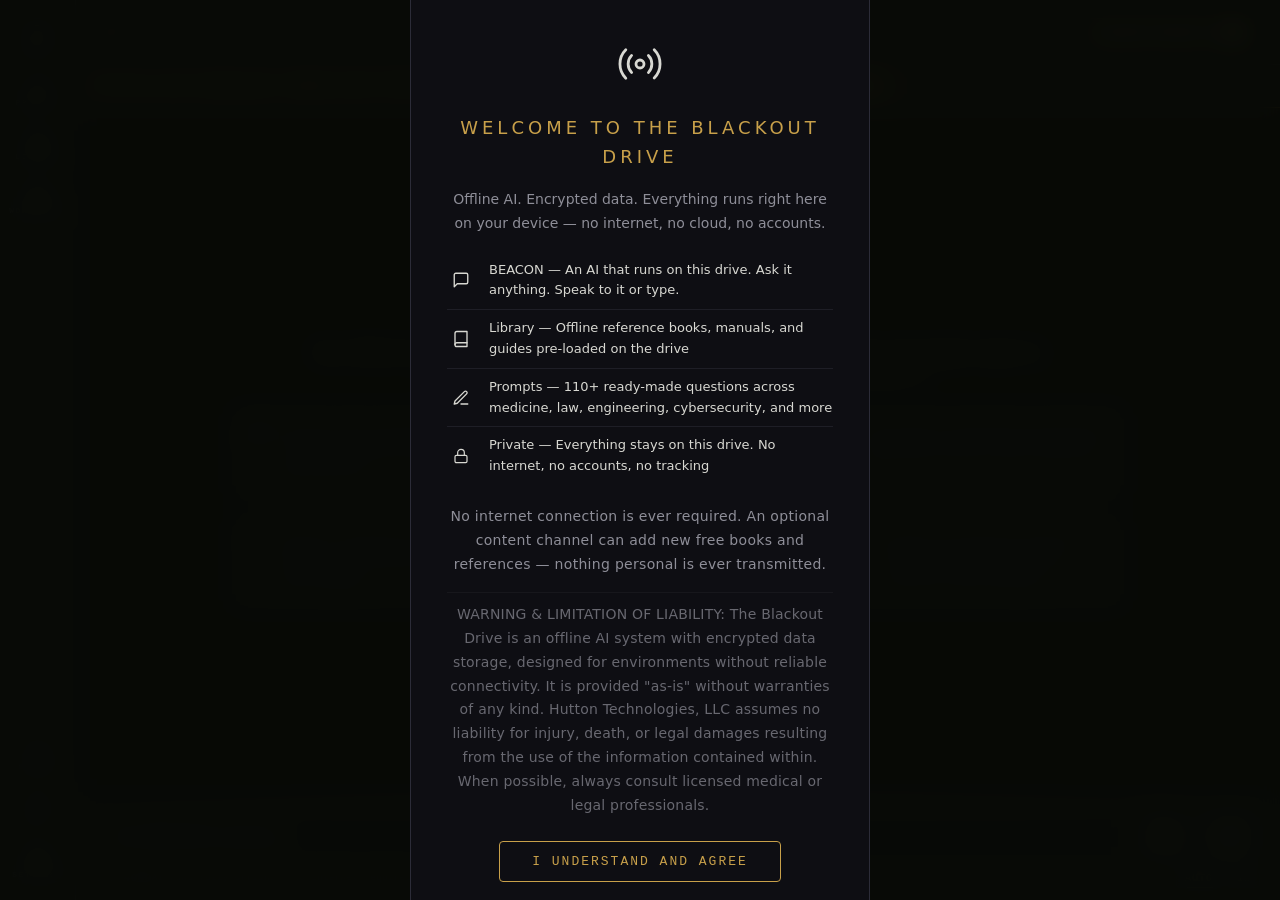
==== drive/_system/ui/index.html @ 711c99d6 "v1.0.0 — The Blackout Drive Air-gapped intelligence. Plug in. Power up. No internet required.  A plu" ====
<!DOCTYPE html>
<html lang="en">
<head>
  <meta charset="UTF-8">
  <meta name="viewport" content="width=device-width, initial-scale=1.0">
  <meta name="description" content="The Blackout Drive — Offline AI. Encrypted data. Runs on your laptop with no internet, no cloud, no accounts.">
  <title>The Blackout Drive // Offline AI. Encrypted Data.</title>
  <!--
    ANTI-FLICKER SYSTEM (3-layer):
    1. Inline script runs synchronously in <head> BEFORE any rendering.
       Reads sessionStorage and adds html[data-restore] attribute ('lib' or 'ws').
    2. CSS immediately makes libraryPanel/workspacePanel flex + hides chat.
       This is applied before first paint — zero flash.
    3. app.js calls _restoreLibState() / _restoreWsState() which loads content,
       then removes data-restore attribute (smoothly reveals final state).
  -->
  <script>
  // ── ANTI-FLICKER: runs synchronously before first paint ──────────
  (function(){
    try {
      var s = JSON.parse(sessionStorage.getItem('dd_lib') || 'null');
      if (s && s.open) {
        document.documentElement.setAttribute('data-restore', 'lib');
      }
      // Workspace was open — restore it instead of chat
      var ws = JSON.parse(sessionStorage.getItem('dd_ws') || 'null');
      if (ws && ws.open) {
        document.documentElement.setAttribute('data-restore', 'ws');
      }
      // Chat messages exist — hide welcome screen to prevent flash
      var chat = sessionStorage.getItem('dd_chat');
      if (chat && chat.length > 4) {
        document.documentElement.setAttribute('data-restore-chat', '1');
      }
      var cachedCats = JSON.parse(localStorage.getItem('dd_cats') || 'null');
      if (cachedCats) {
        document.documentElement.setAttribute('data-cats', JSON.stringify(cachedCats));
      }
    } catch(e) {}
  })();
  </script>
  <style>
    /* Body starts invisible — JS reveals after state restore */
    body { opacity: 0; transition: opacity 0.12s ease; }

    /* Library shows instantly if it was open — flex before any JS */
    html[data-restore="lib"] #libraryPanel { display:flex !important; }
    /* Hide the ENTIRE main content area — nuclear approach.
       .main-content wraps chat-container, input-area, welcome-screen,
       header, and everything else that could flash. */
    html[data-restore="lib"] .main-content { display:none !important; }

    /* Workspace shows instantly if it was open */
    html[data-restore="ws"] #workspacePanel { display:flex !important; }
    html[data-restore="ws"] .main-content { display:none !important; }

    /* Chat has messages — hide welcome screen to prevent flash */
    html[data-restore-chat] .welcome-screen { display: none !important; }

    @keyframes skeleton-pulse {
      0%,100% { opacity:0.4; }
      50% { opacity:0.7; }
    }
    .skeleton {
      background: rgba(255,255,255,0.06);
      border-radius: 4px;
      animation: skeleton-pulse 1.5s ease-in-out infinite;
    }
    html[data-restore="lib"] #libSidebar::before {
      content: '';
      display: block;
      height: 12px;
      width: 60%;
      margin: 16px 12px 12px;
      border-radius: 3px;
      background: rgba(200,160,74,0.15);
      animation: skeleton-pulse 1.5s ease-in-out infinite;
    }
    html[data-restore="lib"] #libMain { background: transparent; }
  </style>
  <link rel="stylesheet" href="lib/hljs-blackout.css">
  <link rel="stylesheet" href="style.css?v=10">
</head>
<body>

  <!-- ── Left Sidebar Navigation ───────────────────────────── -->
  <nav class="sidebar-nav" id="sidebarNav" aria-label="Main navigation">
    <!-- CHAT — primary view, always accessible -->
    <button class="sidebar-btn sidebar-btn--active" id="chatNavBtn" title="Conversations"
            onclick="toggleConversationsPanel()">
      <span class="sidebar-icon" id="sidebarIconChat"></span>
      <span class="sidebar-label">CHATS</span>
    </button>
    <button class="sidebar-btn" id="promptsNavBtn" title="Prompt Library"
            onclick="togglePromptPanel()">
      <span class="sidebar-icon" id="sidebarIconPrompts"></span>
      <span class="sidebar-label">PROMPTS</span>
    </button>
    <button class="sidebar-btn" id="libraryNavBtn" title="Offline Library"
            onclick="openLibrary()">
      <span class="sidebar-icon" id="sidebarIconLibrary"></span>
      <span class="sidebar-label">LIBRARY</span>
    </button>
    <button class="sidebar-btn" id="workspaceNavBtn" title="Your Files &amp; Editor"
            onclick="openWorkspace()">
      <span class="sidebar-icon" id="sidebarIconWorkspace"></span>
      <span class="sidebar-label">WORKSPACE</span>
    </button>
    <div class="sidebar-spacer"></div>
    <div class="sidebar-divider"></div>
    <button class="sidebar-btn" id="statusNavBtn" title="System Status & Settings"
            onclick="toggleDiagnosticsPanel()">
      <span class="sidebar-icon" id="sidebarIconStatus"></span>
      <span class="sidebar-label">STATUS</span>
    </button>
    <button class="sidebar-btn sidebar-btn--help" id="helpNavBtn" title="Help & Quick Start"
            onclick="toggleHelpPanel()">
      <span class="sidebar-icon" id="sidebarIconHelp"></span>
      <span class="sidebar-label">HELP</span>
    </button>
    <button class="sidebar-btn" id="settingsNavBtn" title="Settings"
            onclick="toggleSettingsPanel()">
      <span class="sidebar-icon" id="sidebarIconSettings"></span>
      <span class="sidebar-label">SETTINGS</span>
    </button>
  </nav>

  <!-- ── Workspace Panel (full-screen overlay) ─────────────── -->
  <div class="workspace-panel" id="workspacePanel" style="display:none" role="dialog" aria-label="Workspace">
    <div class="workspace-header" id="workspaceHeader">
      <button class="workspace-back-btn" onclick="closeWorkspace()">← BACK</button>
      <div class="workspace-header-title" id="workspaceHeaderTitle">WORKSPACE</div>
      <div class="workspace-header-actions" id="workspaceHeaderActions"></div>
    </div>
    <div class="workspace-body" id="workspaceBody">
      <div class="workspace-main" id="workspaceMain"></div>
    </div>
    <!-- IDE Mode (shown when editing a project) -->
    <div class="ide-mode" id="ideMode" style="display:none">
      <div class="ide-header">
        <div class="ide-header-left">
          <button class="ide-back-btn" onclick="closeIdeMode()">← BACK TO FILES</button>
          <div class="ide-title" id="ideTitle">Project Name</div>
        </div>
        <div class="ide-header-right">
          <span class="ide-dirty-indicator" id="ideDirtyIndicator" style="display:none">● UNSAVED</span>
          <button class="ide-save-btn" id="ideSaveBtn" onclick="_workspaceSaveFile()">💾 SAVE</button>
        </div>
      </div>
      <div class="ide-body">
        <div class="ide-sidebar" id="ideSidebar">
          <div class="ide-sidebar-title">EXPLORER</div>
          <div class="ide-tree" id="ideTree"></div>
        </div>
        <div class="ide-main" id="ideMain">
          <div class="ide-empty-state" id="ideEmptyState">Select a file to edit</div>
          <div id="ideEditorContainer" style="display:none; width:100%; height:100%;"></div>
        </div>
      </div>
    </div>
  </div>

  <!-- ── Settings Panel ────────────────────────────────────── -->
  <aside class="settings-panel left-panel" id="settingsPanel" aria-label="Settings">
    <div class="panel-header">
      <div class="panel-title" id="settingsPanelTitle">SETTINGS</div>
      <button class="panel-close" onclick="toggleSettingsPanel(false)">✕ CLOSE</button>
    </div>
    <div class="settings-content">
      <!-- ── SECURITY ── -->
      <div class="settings-group">
        <div class="settings-section-title">SECURITY</div>
        <div class="settings-row">
          <div class="settings-label">
            <span class="settings-label-text">Network Lock</span>
            <span class="settings-label-desc">Prevents the drive from accessing the internet. BEACON works 100% offline — this only needs to be off if you want to download new library content.</span>
          </div>
          <label class="settings-toggle" for="settingNetworkLock">
            <input type="checkbox" id="settingNetworkLock" checked>
            <span class="settings-toggle-track"><span class="settings-toggle-knob"></span></span>
          </label>
        </div>
      </div>

      <!-- ── PRIVACY ── -->
      <div class="settings-group">
        <div class="settings-section-title">PRIVACY</div>
        <div class="settings-row">
          <div class="settings-label">
            <span class="settings-label-text">Save Chat History</span>
            <span class="settings-label-desc">When ON, your conversations are saved to the drive so you can come back to them later. When OFF, conversations disappear when you close the browser.</span>
          </div>
          <label class="settings-toggle" for="settingAutoSave">
            <input type="checkbox" id="settingAutoSave">
            <span class="settings-toggle-track"><span class="settings-toggle-knob"></span></span>
          </label>
        </div>
        <div class="settings-row" id="encryptHistoryRow">
          <div class="settings-label">
            <span class="settings-label-text">Encrypt Chat History</span>
            <span class="settings-label-desc">When ON, saved conversations are encrypted with your master password so no one else can read them.</span>
          </div>
          <label class="settings-toggle" for="settingEncryptHistory">
            <input type="checkbox" id="settingEncryptHistory">
            <span class="settings-toggle-track"><span class="settings-toggle-knob"></span></span>
          </label>
        </div>
      </div>

      <!-- ── INTERFACE ── -->
      <div class="settings-group">
        <div class="settings-section-title">INTERFACE</div>
        <div class="settings-row">
          <div class="settings-label">
            <span class="settings-label-text">Auto-read responses</span>
            <span class="settings-label-desc">BEACON reads its answers out loud using text-to-speech. You can also speak to BEACON using the microphone button next to the chat input.</span>
          </div>
          <label class="settings-toggle" for="settingAutoRead">
            <input type="checkbox" id="settingAutoRead">
            <span class="settings-toggle-track"><span class="settings-toggle-knob"></span></span>
          </label>
        </div>
        <div class="settings-row">
          <div class="settings-label">
            <span class="settings-label-text">Speech speed</span>
            <span class="settings-label-desc">Playback rate for text-to-speech</span>
          </div>
          <select class="settings-select" id="settingSpeechSpeed">
            <option value="0.75">0.75×</option>
            <option value="1" selected>1×</option>
            <option value="1.25">1.25×</option>
            <option value="1.5">1.5×</option>
          </select>
        </div>
        <div class="settings-row">
          <div class="settings-label">
            <span class="settings-label-text">Font size</span>
            <span class="settings-label-desc">Adjust text size for the interface</span>
          </div>
          <select class="settings-select" id="settingFontSize">
            <option value="small">Small</option>
            <option value="default" selected>Default</option>
            <option value="large">Large</option>
          </select>
        </div>
      </div>

      <!-- ── AI ENGINE ── -->
      <div class="settings-group">
        <div class="settings-section-title">AI ENGINE</div>
        <div class="settings-row">
          <div class="settings-label">
            <span class="settings-label-text">AI model</span>
            <span class="settings-label-desc">BEACON automatically picks the best AI model for your computer. Only change this if responses are very slow.</span>
          </div>
          <select class="settings-select" id="settingEngineTier">
            <option value="auto">Auto-Detect</option>
            <option value="base">Compact (4B)</option>
            <option value="max">Performance (8B)</option>
          </select>
        </div>
        <div class="settings-tier-info" id="settingsTierInfo"></div>
      </div>

      <!-- ── Privacy notice ── -->
      <div class="settings-privacy">
        <div class="settings-privacy-icon" id="settingsPrivacyIcon"></div>
        <p>Everything on this drive runs 100% on your computer. Nothing is ever sent to the internet. The only reason to turn off Network Lock is to check for free new books and guides.</p>
      </div>

      <!-- ── DATA ── -->
      <div class="settings-group settings-danger-zone">
        <div class="settings-section-title">DATA</div>
        <button class="settings-export-btn" id="changePwBtn" onclick="_showChangePasswordModal()">
          🔑 Change Master Password
        </button>
        <button class="settings-export-btn" id="exportConvBtn" onclick="_showExportModal()">
          🔒 Export Conversations (Encrypted)
        </button>
        <button class="settings-danger-btn" id="clearConvBtn" onclick="clearConversation()">
          ✕ Clear current conversation
        </button>
        <button class="settings-danger-btn settings-danger-btn--destructive" id="purgeAllConvBtn">
          ⚠ Purge all saved conversations
        </button>
        <span class="settings-label-desc" style="margin-top:4px;font-size:0.7rem;opacity:0.5">Permanently deletes all chat history from this drive</span>
      </div>
    </div>
  </aside>

  <!-- ── Left Panel Spacer ─────────────────────────────────── -->
  <!-- Grows from 0→320px when HISTORY or PROMPTS panel opens,   -->
  <!-- pushing main-content right (push-panel, not overlay).      -->
  <div class="left-panel-spacer" id="leftPanelSpacer" aria-hidden="true"></div>

  <!-- ── Main Content Area ─────────────────────────────────── -->
  <div class="main-content">

    <!-- ── Header ───────────────────────────────────────────── -->
    <header class="app-header">
      <div class="header-left">
        <div class="status-indicator" id="statusIndicator" role="status">
          <span class="status-dot" id="statusDot"></span>
          <span class="status-text" id="statusText" aria-live="assertive">CONNECTING...</span>
        </div>
      </div>
      <div class="header-center">
        <h1 class="brand-title">THE BLACKOUT DRIVE</h1>
        <p class="brand-sub">O F F L I N E &ensp; A I . &ensp; E N C R Y P T E D &ensp; D A T A .</p>
      </div>
      <div class="header-right">
        <!-- Blackout Protocol master switch -->
        <button class="blackout-badge" id="blackoutBadge"
                title="Blackout Protocol active — maximum security"
                onclick="toggleBlackoutProtocol()">
          <span class="bp-label" id="bpLabel">BLACKOUT PROTOCOL</span>
          <span class="bp-switch">
            <span class="bp-switch-knob"></span>
          </span>
        </button>
      </div>
    </header>

    <!-- ── Blackout Protocol Confirmation Dialog ──────────── -->
    <div class="conn-confirm-overlay" id="bpConfirmOverlay" style="display:none;">
      <div class="conn-confirm-dialog">
        <div class="conn-confirm-icon">⚠</div>
        <div class="conn-confirm-title">Disable Blackout Protocol?</div>
        <div class="conn-confirm-body">
          Blackout Protocol is your one-click security switch. When it's ON, it forces two things:<br><br>
          • <strong>Network Lock ON</strong> — the drive can't access the internet<br>
          • <strong>Encrypt Chat History ON</strong> — your conversations are encrypted<br><br>
          Turning it OFF does <strong>not</strong> make you less secure — it just lets you control these two settings individually in the Settings panel.<br><br>
          Both settings <strong>stay ON</strong> until you manually turn them off yourself. You can turn Blackout Protocol back on at any time.
        </div>
        <div class="conn-confirm-actions">
          <button class="conn-confirm-btn conn-confirm-neutral" onclick="cancelBlackoutDisable()">CANCEL</button>
          <button class="conn-confirm-btn conn-confirm-destructive" onclick="confirmBlackoutDisable()">CONFIRM &amp; DISABLE</button>
        </div>
      </div>
    </div>

    <!-- ── Network Lock Warning Dialog ────────────────────── -->
    <div class="conn-confirm-overlay" id="networkLockOverlay" style="display:none;">
      <div class="conn-confirm-dialog">
        <div class="conn-confirm-icon">🔓</div>
        <div class="conn-confirm-title">Disable Network Lock?</div>
        <div class="conn-confirm-body">
          You <strong>never need to go online</strong>. Everything on this drive works 100% without internet.<br><br>
          Disabling Network Lock <strong>only</strong> allows:<br>
          • Checking for new free content (books, manuals, guides)<br><br>
          What <strong>never</strong> happens — even with Network Lock off:<br>
          • BEACON never goes online — AI stays 100% local<br>
          • Your conversations are never sent anywhere<br>
          • No personal data, analytics, or telemetry<br><br>
          <em style="color:var(--text-secondary);font-size:0.9em">The only request made is a single check against our public content catalog. Nothing else.</em>
        </div>
        <div class="conn-confirm-actions">
          <button class="conn-confirm-btn conn-confirm-cancel" onclick="cancelNetworkUnlock()">KEEP LOCKED</button>
          <button class="conn-confirm-btn conn-confirm-accept" onclick="confirmNetworkUnlock()">UNLOCK NETWORK</button>
        </div>
      </div>
    </div>
    <div class="warning-banner warning-banner--info" id="warningBanner" style="display:none;">
      <span class="warning-icon" id="warningIcon"></span>
      <span id="warningText"></span>
      <button class="warning-action-btn" id="warningActionBtn" onclick="toggleHelpPanel()" style="display:none;">HOW TO START</button>
    </div>

    <!-- ── First-Run Welcome Overlay ───────────────────────── -->
    <div class="first-run-overlay" id="firstRunOverlay" style="display:none;">
      <div class="first-run-dialog">
        <div class="first-run-icon" id="firstRunIcon"></div>
        <div class="first-run-title">WELCOME TO THE BLACKOUT DRIVE</div>
        <div class="first-run-body">
          <p>Offline AI. Encrypted data. Everything runs right here on your device — no internet, no cloud, no accounts.</p>
          <div class="first-run-features">
            <div class="first-run-feature"><span class="fr-icon" data-icon="chat"></span> BEACON — An AI that runs on this drive. Ask it anything. Speak to it or type.</div>
            <div class="first-run-feature"><span class="fr-icon" data-icon="library"></span> Library — Offline reference books, manuals, and guides pre-loaded on the drive</div>
            <div class="first-run-feature"><span class="fr-icon" data-icon="prompts"></span> Prompts — 110+ ready-made questions across medicine, law, engineering, cybersecurity, and more</div>
            <div class="first-run-feature"><span class="fr-icon" data-icon="lock"></span> Private — Everything stays on this drive. No internet, no accounts, no tracking</div>
          </div>
          <p class="first-run-note">No internet connection is ever required. An optional content channel can add new free books and references — nothing personal is ever transmitted.</p>
          <p class="first-run-warning">WARNING &amp; LIMITATION OF LIABILITY: The Blackout Drive is an offline AI system with encrypted data storage, designed for environments without reliable connectivity. It is provided "as-is" without warranties of any kind. Hutton Technologies, LLC assumes no liability for injury, death, or legal damages resulting from the use of the information contained within. When possible, always consult licensed medical or legal professionals.</p>
        </div>
        <button class="first-run-start" onclick="dismissFirstRun()">I UNDERSTAND AND AGREE</button>
      </div>
    </div>

    <!-- ── Main Chat Area ─────────────────────────────────── -->
    <main class="chat-container" id="chatContainer" role="main" aria-label="Chat with BEACON">

      <!-- Welcome Screen (shown when no messages) -->
      <div class="welcome-screen" id="welcomeScreen">
        <div class="welcome-beacon beacon-icon" id="beaconIcon"></div>
        <h2 class="welcome-title">BEACON:READY</h2>
        <p class="welcome-sub">Your offline AI. No internet. No cloud. Ask anything — from trauma medicine and engine repair to cybersecurity and constitutional law. 110+ expert prompts built in.</p>

        <div class="prompt-grid">
          <div class="prompt-card" onclick="usePrompt(this)">
            <div class="prompt-icon" data-icon="bandage"></div>
            <p>Provide clinical treatment steps for second and third-degree thermal burns.</p>
          </div>
          <div class="prompt-card" onclick="usePrompt(this)">
            <div class="prompt-icon" data-icon="wrench"></div>
            <p>Detail the diagnostic procedure for a no-start condition on a gasoline engine.</p>
          </div>
          <div class="prompt-card" onclick="usePrompt(this)">
            <div class="prompt-icon" data-icon="scale"></div>
            <p>Enumerate constitutional protections applicable during a police detention.</p>
          </div>
          <div class="prompt-card" onclick="usePrompt(this)">
            <div class="prompt-icon" data-icon="terminal"></div>
            <p>Design a hardened Linux server baseline with firewall rules and audit logging.</p>
          </div>
          <div class="prompt-card" onclick="usePrompt(this)">
            <div class="prompt-icon" data-icon="shield"></div>
            <p>Outline an incident response playbook for a suspected network compromise.</p>
          </div>
          <div class="prompt-card" onclick="usePrompt(this)">
            <div class="prompt-icon" data-icon="code"></div>
            <p>Explain the SOLID principles of software development with practical code examples.</p>
          </div>
        </div>
      </div>

      <!-- Chat Messages -->
      <div class="messages" id="messages" aria-live="polite" aria-relevant="additions"></div>

    </main>

    <!-- ── Input Area ──────────────────────────────────────── -->
    <footer class="input-area">
      <!-- Auto-save status — flashes briefly after save completes -->
      <div class="autosave-indicator" id="autosaveIndicator" style="display:none;">
        <span class="autosave-check">✓</span> Saved
      </div>
      <div class="input-wrapper">
        <textarea
          id="userInput"
          class="message-input"
          placeholder="Ask BEACON anything..."
          rows="1"
          maxlength="4000"
        ></textarea>
        <button class="mic-btn" id="micBtn" title="Voice input" style="display:none;" aria-label="Voice input">
          <span class="mic-icon" id="micIcon"></span>
          <span class="mic-label">SPEAK</span>
        </button>
        <button class="send-btn" id="sendBtn" disabled title="Send message (Enter)" aria-label="Send message">
          <span id="sendIcon">
            <svg width="16" height="16" viewBox="0 0 16 16" fill="none" xmlns="http://www.w3.org/2000/svg" aria-hidden="true">
              <path d="M8 13V3M8 3L4 7M8 3L12 7" stroke="currentColor" stroke-width="1.8" stroke-linecap="round" stroke-linejoin="round"/>
            </svg>
          </span>
          <span class="send-label" id="sendLabel">SEND</span>
        </button>
      </div>
      <div class="input-footer">
        <span class="char-count" id="charCount">0 / 4000</span>
        <span class="disclaimer">AI runs fully offline · No internet required · No data sent anywhere</span>
        <span class="voice-controls" id="voiceControls" style="display:none;">
          <button class="voice-ctrl-btn" id="autoReadBtn" title="Auto-read BEACON responses" onclick="toggleAutoRead()">AUTO</button>
          <button class="voice-ctrl-btn" id="ttsSpeedBtn" title="TTS speed" onclick="cycleTTSSpeed()">1x</button>
        </span>
      </div>
    </footer>

  </div><!-- /.main-content -->

  <!-- ── Library Panel ──────────────────────────────────── -->
  <div class="library-panel" id="libraryPanel" style="display:none;" role="dialog" aria-label="Offline Library" aria-modal="true">

    <!-- Library Header -->
    <div class="library-header">
      <button class="lib-back-btn hidden" id="libBackBtn" onclick="handleLibBack()">← BACK</button>
      <div class="lib-header-title" id="libHeaderTitle">OFFLINE LIBRARY</div>
      <button class="lib-close-btn" onclick="closeLibrary()">✕ CLOSE</button>
    </div>

    <!-- Library Body: sidebar + main -->
    <div class="library-body" id="libraryBody">

      <!-- Category Sidebar -->
      <nav class="lib-sidebar" id="libSidebar">
        <div class="lib-sidebar-label">CATEGORIES</div>
        <!-- Populated by JS from catalog.json -->
      </nav>

      <!-- Main Content: file list or reader -->
      <div class="lib-main" id="libMain">
        <div class="lib-loading" id="libLoading">
          <span>Loading library...</span>
        </div>
      </div>

    </div>
  </div>

  <div class="conversations-panel" id="conversationsPanel" role="dialog" aria-label="Conversations">
    <div class="panel-header">
      <div class="panel-title" id="convPanelTitle">CONVERSATIONS</div>
      <button class="panel-close" onclick="toggleConversationsPanel(false)">✕ CLOSE</button>
    </div>
    <!-- History mode banners removed — Settings toggle is the single source of truth -->

    <div class="conv-panel-actions" id="convPanelActions">
      <button class="conv-new-btn" id="convNewBtn" onclick="_newConversation()">
        + NEW CONVERSATION
      </button>
    </div>
    <div class="conv-list" id="convList">
      <div class="conv-empty" id="convEmptyMsg">No saved conversations yet.</div>
    </div>
  </div>

  <!-- ── Diagnostics Panel ─────────────────────────────────── -->
  <div class="diag-panel" id="diagPanel" role="dialog" aria-label="System Diagnostics">
    <div class="panel-header">
      <div class="panel-title" id="diagPanelTitle">SYSTEM STATUS</div>
      <button class="panel-close" onclick="toggleDiagnosticsPanel(false)">✕ CLOSE</button>
    </div>
    <div class="diag-panel-body" id="diagBody">
      <div class="diag-loading">Loading diagnostics...</div>
    </div>
    <div class="diag-panel-footer">
      <button class="diag-run-btn" id="diagRunBtn" onclick="runDiagnostics()">
        ↻ RUN CHECK
      </button>
      <button class="diag-export-btn" id="diagExportBtn" onclick="exportDiagnostics()">
        ⊛ COPY REPORT
      </button>
    </div>
  </div>

  <!-- ── Prompt Library Panel ─────────────────────────────── -->
  <div class="prompt-panel" id="promptPanel" role="dialog" aria-label="Prompt Library">
    <div class="panel-header">
      <div class="panel-title" id="promptPanelTitle">PROMPT LIBRARY</div>
      <button class="panel-close" onclick="togglePromptPanel(false)">✕ CLOSE</button>
    </div>
    <div class="prompt-panel-search-wrap">
      <input
        type="search"
        class="prompt-panel-search"
        id="promptSearch"
        placeholder="Search 110+ prompts..."
        oninput="onPromptSearch(event)"
        autocomplete="off"
        spellcheck="false"
      />
    </div>
    <div class="prompt-panel-body" id="promptBody">
      <div class="prompt-panel-loading">Loading prompts...</div>
    </div>
  </div>

  <!-- ── Help Panel ────────────────────────────────────────── -->
  <div class="help-panel" id="helpPanel" role="dialog" aria-label="Help">
    <div class="panel-header">
      <div class="panel-title">? QUICK START</div>
      <button class="panel-close" onclick="toggleHelpPanel(false)">✕ CLOSE</button>
    </div>
    <div class="help-panel-body">

      <div class="help-section">
        <div class="help-section-title">WHAT IS BEACON?</div>
        <p class="help-text">BEACON is an AI that runs entirely from this USB drive — no internet, no cloud, no accounts. Just plug in the drive and ask it anything: trauma &amp; medicine, food &amp; agriculture, engineering &amp; mechanics, comms &amp; navigation, applied sciences, tactical &amp; security, governance &amp; law, history &amp; philosophy, theology &amp; classics, systems &amp; cybersecurity, and software &amp; development. You can type your questions or speak them using the microphone button, and BEACON can read its answers back to you out loud.</p>
      </div>

      <div class="help-section">
        <div class="help-section-title">WHAT'S ON THIS DRIVE?</div>
        <div class="help-row"><span class="help-key">BEACON</span><span class="help-desc">The AI — ask it anything, by typing or speaking</span></div>
        <div class="help-row"><span class="help-key">CHATS</span><span class="help-desc">Your saved conversations — browse, reopen, or start a new one</span></div>
        <div class="help-row"><span class="help-key">LIBRARY</span><span class="help-desc">Offline books, manuals, and guides pre-loaded on the drive</span></div>
        <div class="help-row"><span class="help-key">WORKSPACE</span><span class="help-desc">Your personal files &amp; code editor — Unlocked (accessible) or Locked (encrypted, password-protected)</span></div>
        <div class="help-row"><span class="help-key">PROMPTS</span><span class="help-desc">110+ ready-made questions across all 11 domains — trauma, engineering, cybersecurity, software, law, and more — tap any to use it</span></div>
        <div class="help-row"><span class="help-key">SETTINGS</span><span class="help-desc">Control security, privacy, voice, AI model, and manage your data</span></div>
      </div>

      <div class="help-section">
        <div class="help-section-title">BLACKOUT PROTOCOL</div>
        <p class="help-text">The toggle in the top-right corner of the screen. This is your one-click security switch.<br><br>
        When Blackout Protocol is <strong>ON</strong> (the default):<br>
        &bull; <strong>Network Lock</strong> is forced ON — the drive cannot access the internet<br>
        &bull; <strong>Encrypt Chat History</strong> is forced ON — your conversations are encrypted with your master password<br><br>
        You can turn it OFF to control these settings individually in the Settings panel. Turning it off does <strong>not</strong> make you less secure — both settings stay on until you manually change them. You can turn Blackout Protocol back on at any time.</p>
      </div>

      <div class="help-section">
        <div class="help-section-title">PASSWORD &amp; ENCRYPTION</div>
        <p class="help-text">When you first use the drive, you create a <strong>master password</strong>. This one password protects everything that is encrypted:</p>
        <div class="help-row"><span class="help-key">Encrypted chats</span><span class="help-desc">Your conversations are scrambled so only you can read them</span></div>
        <div class="help-row"><span class="help-key">Locked files</span><span class="help-desc">Files you upload to the "Locked" tab in the Workspace</span></div>
        <div class="help-row"><span class="help-key">Exported backups</span><span class="help-desc">Conversation exports are encrypted too</span></div>
        <p class="help-text" style="margin-top:12px"><strong>Changing your password:</strong><br>Go to Settings &rarr; Data &rarr; Change Master Password. This re-encrypts all your data with the new password. Nothing is deleted — your data stays intact.</p>
        <p class="help-text" style="margin-top:8px"><strong>Forgot your password:</strong><br>Click "Forgot password?" when you're asked to enter it. <strong>&#9888; Warning:</strong> This permanently deletes ALL encrypted conversations and locked files. BEACON, the Library, Prompts, unlocked files, and your settings are not affected. There is no way to recover a forgotten password — this is by design for your security.</p>
      </div>

      <div class="help-section">
        <div class="help-section-title">CHATTING WITH BEACON</div>
        <div class="help-row"><span class="help-key">Type + Enter</span><span class="help-desc">Send a message</span></div>
        <div class="help-row"><span class="help-key">Shift+Enter</span><span class="help-desc">New line in message</span></div>
        <div class="help-row"><span class="help-key">SPEAK button</span><span class="help-desc">Talk to BEACON using your microphone (next to the chat input)</span></div>
        <div class="help-row"><span class="help-key">LISTEN button</span><span class="help-desc">Have BEACON read a specific response out loud</span></div>
        <div class="help-row"><span class="help-key">AUTO</span><span class="help-desc">Automatically read every BEACON response out loud</span></div>
        <p class="help-note">Voice features require Chrome, Edge, or Safari. Firefox has limited support.</p>
      </div>

      <div class="help-section">
        <div class="help-section-title">KEYBOARD SHORTCUTS</div>
        <div class="help-row"><span class="help-key">Esc</span><span class="help-desc">Close any open panel</span></div>
        <div class="help-row"><span class="help-key">&#8984;/Ctrl + K</span><span class="help-desc">Clear current conversation</span></div>
        <div class="help-row"><span class="help-key">&#8984;/Ctrl + L</span><span class="help-desc">Toggle library</span></div>
        <div class="help-row"><span class="help-key">&#8984;/Ctrl + P</span><span class="help-desc">Toggle prompt library</span></div>
        <div class="help-row"><span class="help-key">&#8984;/Ctrl + /</span><span class="help-desc">Toggle this help panel</span></div>
      </div>

      <div class="help-section">
        <div class="help-section-title">LIBRARY &amp; WORKSPACE</div>
        <div class="help-row"><span class="help-key">LIBRARY</span><span class="help-desc">Browse all reference books and guides on the drive</span></div>
        <div class="help-row"><span class="help-key">WORKSPACE</span><span class="help-desc">Your personal files &amp; code editor — click WORKSPACE in the sidebar</span></div>
        <div class="help-row"><span class="help-key">Unlocked tab</span><span class="help-desc">Files anyone can view (not password-protected)</span></div>
        <div class="help-row"><span class="help-key">Locked tab</span><span class="help-desc">Files encrypted with your master password (only you can access them)</span></div>
        <div class="help-row"><span class="help-key">GET MORE</span><span class="help-desc">Download additional free content (requires internet)</span></div>
        <div class="help-row"><span class="help-key">MANAGE SPACE</span><span class="help-desc">See what's using space and delete files you don't need</span></div>
        <p class="help-text">All library content is public domain — free, legal, and yours to keep. If you delete a file to free space, you can always re-download it for free.</p>
      </div>

      <div class="help-section">
        <div class="help-section-title">PROMPTS</div>
        <p class="help-text">Tap any prompt card to load it into the chat. Search by keyword or browse by category — Trauma &amp; Medicine, Food &amp; Agriculture, Engineering &amp; Mechanics, Comms &amp; Navigation, Applied Sciences, Tactical &amp; Security, Governance &amp; Law, History &amp; Philosophy, Theology &amp; Classics, Systems &amp; Cybersecurity, Software &amp; Development.</p>
      </div>

      <div class="help-section">
        <div class="help-section-title">YOUR PRIVACY</div>
        <p class="help-text">The Blackout Drive is built around one principle: <strong>your data never leaves this drive.</strong></p>
        <div class="help-row"><span class="help-key">No internet needed</span><span class="help-desc">Everything runs on your computer — BEACON never goes online</span></div>
        <div class="help-row"><span class="help-key">No accounts</span><span class="help-desc">No sign-up, no login, no personal information collected</span></div>
        <div class="help-row"><span class="help-key">No tracking</span><span class="help-desc">Zero telemetry, zero analytics — nothing is ever sent anywhere</span></div>
        <div class="help-row"><span class="help-key">Your chats</span><span class="help-desc">Saved only on this physical drive — never uploaded</span></div>
        <p class="help-note">If you turn off Network Lock, the only request made is a check for free new books. No personal data is ever transmitted.</p>
      </div>

      <div class="help-section">
        <div class="help-section-title">TROUBLESHOOTING</div>
        <div class="help-row help-row-warn"><span class="help-key">BEACON not started</span><span class="help-desc">Open the drive folder and run the START launcher for your system</span></div>
        <div class="help-row help-row-warn"><span class="help-key">Slow responses</span><span class="help-desc">Normal on first load — the AI needs 15-30 seconds to load into memory</span></div>
        <div class="help-row help-row-warn"><span class="help-key">Voice not working</span><span class="help-desc">Click "Allow" when your browser asks for microphone access</span></div>
        <div class="help-row help-row-warn"><span class="help-key">Library empty</span><span class="help-desc">Make sure you launched the drive first, then refresh the page</span></div>
        <p class="help-note">Keep the launcher terminal/command window open while using the drive. Closing it shuts down BEACON.</p>
      </div>

      <div class="help-section help-section-last">
        <div class="help-section-title">IMPORTANT</div>
        <p class="help-text">&bull; BEACON is an AI — always verify critical medical or legal information with a professional.<br>&bull; Do not type passwords or sensitive secrets into the chat.<br>&bull; All data stays on this physical drive. Nothing is sent anywhere — ever.</p>
      </div>

    </div>
  </div>



  <!-- LOAD ORDER IS CRITICAL FOR ANTI-FLICKER:
    1. config.js    — app config (appName, model, ports)
    2. api.js       — DDAPI helper (fetch wrappers)
    3. library.js   — defines _restoreLibState (MUST be before app.js)
    4. workspace.js — defines _restoreWsState (MUST be before app.js)
    5. app.js       — calls _restoreLibState() / _restoreWsState() synchronously in init()
  -->
  <script src="icons.js?v=9"></script>
  <script src="config.js?v=9"></script>
  <script src="api.js?v=9"></script>
  <script src="lib/jszip.min.js"></script>
  <script src="lib/marked.min.js"></script>
  <script src="lib/highlight.min.js"></script>
  <script src="lib/epub.min.js"></script>
  <script src="library.js?v=10"></script>
  <script src="diagnostics.js?v=10"></script>
  <script src="prompts.js?v=10"></script>
  <script src="help.js?v=10"></script>
  <script src="crypto.js?v=9"></script>
  <script src="myfiles.js?v=11"></script>
  <script src="workspace.js?v=17"></script>
  <script src="app.js?v=14"></script>
</body>
</html>
---- drive/_system/ui/lib/hljs-blackout.css ----
/*
 * Highlight.js – The Blackout Drive Custom Theme
 * ================================================
 * Deep charcoal base with teal/cyan syntax accents.
 * Designed for the BEACON dark-mode chat interface.
 */
pre code.hljs {
  display: block;
  overflow-x: auto;
  padding: 1.1em 1.2em;
}
code.hljs {
  padding: 0.2em 0.4em;
}
.hljs {
  color: #c5cdd8;
  background: #141a1f;
  border-radius: 6px;
  font-family: 'SF Mono', 'Fira Code', 'Cascadia Code', 'Menlo', 'Consolas', monospace;
  font-size: 0.88em;
  line-height: 1.55;
}

/* ── Comments ──────────────────────────────────────── */
.hljs-comment,
.hljs-quote {
  color: #5a6a7a;
  font-style: italic;
}

/* ── Keywords / Control flow ───────────────────────── */
.hljs-keyword,
.hljs-selector-tag,
.hljs-deletion {
  color: #e06c75;
}

/* ── Strings ───────────────────────────────────────── */
.hljs-string,
.hljs-addition {
  color: #7ec8a0;
}

/* ── Numbers / Literals ────────────────────────────── */
.hljs-number,
.hljs-literal {
  color: #d4a067;
}

/* ── Functions / Titles ────────────────────────────── */
.hljs-title,
.hljs-title.function_,
.hljs-section {
  color: #5cc9df;
}

/* ── Types / Classes ───────────────────────────────── */
.hljs-type,
.hljs-title.class_,
.hljs-built_in {
  color: #e5c07b;
}

/* ── Variables / Attributes / Params ───────────────── */
.hljs-variable,
.hljs-attr,
.hljs-params {
  color: #61afef;
}

/* ── Template / Regex / Symbols ────────────────────── */
.hljs-regexp,
.hljs-symbol {
  color: #56b6c2;
}

/* ── Meta / Preprocessor ──────────────────────────── */
.hljs-meta,
.hljs-meta .hljs-keyword {
  color: #8896a8;
}

/* ── Tags (HTML/XML) ──────────────────────────────── */
.hljs-tag {
  color: #c5cdd8;
}
.hljs-name {
  color: #e06c75;
}
.hljs-attribute {
  color: #d19a66;
}

/* ── Emphasis / Strong ─────────────────────────────── */
.hljs-emphasis {
  font-style: italic;
}
.hljs-strong {
  font-weight: 700;
}

/* ── Misc ──────────────────────────────────────────── */
.hljs-subst {
  color: #c5cdd8;
}
.hljs-operator {
  color: #89a0b8;
}
.hljs-punctuation {
  color: #6a7a8a;
}

/* ── Selection ─────────────────────────────────────── */
.hljs ::selection,
.hljs::selection {
  background: rgba(92, 201, 223, 0.18);
}
---- drive/_system/ui/style.css ----
/* ============================================================
   THE BLACKOUT DRIVE — Offline Chat UI
   Dark tactical design system — zero external dependencies
   ============================================================ */

/* ── Reset & Base ────────────────────────────────────────── */
*, *::before, *::after {
  box-sizing: border-box;
  margin: 0;
  padding: 0;
}

:root {
  /* ── Backgrounds: warm charcoal, NO green tint ── */
  --bg-primary:    #08080b;
  --bg-secondary:  #0e0e13;
  --bg-tertiary:   #141419;
  --bg-card:       #1a1a21;
  --bg-input:      #0b0b10;

  /* ── Borders: neutral, no green ── */
  --border:        #1e1e26;
  --border-bright: #2c2c38;

  /* ── Accent: amber/gold — our signature color ── */
  --amber:         #c8a04a;
  --amber-dim:     #8a6a28;
  --amber-glow:    rgba(200, 160, 74, 0.12);

  /* ── Status: amber-based instead of green ── */
  --status-ok:     #c8a04a;
  --status-bright: #e0b84e;
  --red-alert:     #cc3333;
  --red-dim:       #882222;

  /* ── Text: warm neutrals, NO green tint ── */
  --text-primary:  #d8d8d2;
  --text-secondary:#8e8e98;
  --text-dim:      #6e6e78;
  --text-amber:    #c8a04a;

  /* ── Typography: display + mono split ── */
  --font-display:  'DIN Alternate', 'Bahnschrift', 'Segoe UI', system-ui, sans-serif;
  --font-mono:     'Courier New', 'Lucida Console', monospace;
  --font-sans:     system-ui, -apple-system, sans-serif;

  /* ── Shape ── */
  --radius:        4px;
  --radius-lg:     8px;
  --transition:    0.15s ease;
}

html, body {
  height: 100%;
  overflow: hidden;
  /* clamp(min, preferred, max) — scales with viewport width.
     At 1728px wide: 1.2vw = ~20.7px. Feels appropriately sized.
     At 1024px wide: 1.2vw = ~12.3px — floor at 16px keeps it readable. */
  font-size: clamp(16px, 1.2vw, 22px);
}

body {
  background-color: var(--bg-primary);
  color: var(--text-primary);
  font-family: var(--font-mono);
  font-size: 1rem;
  line-height: 1.6;
  display: flex;
  flex-direction: column;
}

/* ── Accessibility Utilities ─────────────────────────────── */
/* Screen-reader only — visually hidden but accessible */
.sr-only {
  position: absolute;
  width: 1px;
  height: 1px;
  padding: 0;
  margin: -1px;
  overflow: hidden;
  clip: rect(0, 0, 0, 0);
  white-space: nowrap;
  border: 0;
}

/* Keyboard focus outlines — only visible when tabbing, not clicking */
:focus-visible {
  outline: 2px solid var(--amber);
  outline-offset: 2px;
}

/* Remove default focus ring for mouse users */
:focus:not(:focus-visible) {
  outline: none;
}

/* ── SVG Icon System ────────────────────────────────────── */
/* All inline SVGs inherit the parent's text color via currentColor.
   This ensures our amber/gold palette flows into every icon. */
.sidebar-icon svg,
.prompt-icon svg,
.lib-cat-icon svg,
.lib-empty-icon svg,
.conn-icon svg,
.conn-confirm-icon svg,
.warning-icon svg,
.first-run-icon svg,
.beacon-icon svg,
.mic-icon svg,
.settings-privacy-icon svg,
.fr-icon svg,
.prompt-cat-tab svg,
.lib-header-title svg,
.lib-empty-offline-hint svg,
.lib-empty-cta svg,
.connecting-beacon svg {
  display: inline-block;
  vertical-align: middle;
  flex-shrink: 0;
}
.sidebar-icon { display: flex; align-items: center; justify-content: center; }
.prompt-icon, .lib-cat-icon, .lib-empty-icon { display: flex; align-items: center; justify-content: center; }
.fr-icon { display: inline-flex; align-items: center; justify-content: center; width: 20px; margin-right: 4px; }

/* ── Header ──────────────────────────────────────────────── */
.app-header {
  display: flex;
  align-items: center;
  justify-content: space-between;
  padding: clamp(10px, 1vh, 16px) clamp(16px, 2vw, 32px);
  background: var(--bg-secondary);
  border-bottom: 1px solid var(--border-bright);
  flex-shrink: 0;
  position: relative;
}

.app-header::after {
  content: '';
  position: absolute;
  bottom: -1px;
  left: 0;
  right: 0;
  height: 1px;
  background: linear-gradient(90deg, transparent, var(--amber-dim), transparent);
}

.header-left, .header-right {
  flex: 1;
}

.header-right {
  display: flex;
  justify-content: flex-end;
}

.header-center {
  text-align: center;
}

.brand-title {
  font-family: var(--font-display);
  font-size: clamp(22px, 2.2vw, 38px);
  font-weight: 700;
  letter-spacing: clamp(6px, 0.7vw, 12px);
  color: var(--amber);
  text-shadow: 0 0 20px var(--amber-glow), 0 0 40px rgba(200, 160, 74, 0.08);
}

.brand-sub {
  font-family: var(--font-display);
  font-size: clamp(10px, 0.7vw, 13px);
  letter-spacing: clamp(3px, 0.4vw, 6px);
  color: var(--text-secondary);
  text-transform: uppercase;
  margin-top: 3px;
}

/* ── Status Indicator ────────────────────────────────────── */
.status-indicator {
  display: flex;
  align-items: center;
  gap: 8px;
  font-size: clamp(10px, 0.75vw, 13px);
  letter-spacing: 1px;
}

.status-dot {
  width: 8px;
  height: 8px;
  border-radius: 50%;
  background: var(--text-dim);
  flex-shrink: 0;
  transition: background var(--transition), box-shadow var(--transition);
}

.status-dot.online {
  background: var(--status-ok);
  box-shadow: 0 0 8px var(--status-ok);
  animation: pulse-amber 2s infinite;
}

.status-dot.error {
  background: var(--red-alert);
  box-shadow: 0 0 8px var(--red-alert);
}

@keyframes pulse-amber {
  0%, 100% { opacity: 1; }
  50% { opacity: 0.5; }
}

.status-text {
  color: var(--text-secondary);
  font-size: clamp(10px, 0.7vw, 13px);
  letter-spacing: 2px;
}

.status-text.online { color: var(--status-ok); }
.status-text.error  { color: var(--red-alert); }

/* ── Icon Buttons ────────────────────────────────────────── */
.icon-btn {
  background: transparent;
  border: 1px solid var(--border);
  color: var(--text-secondary);
  font-family: var(--font-mono);
  font-size: clamp(9px, 0.65vw, 12px);
  letter-spacing: 2px;
  padding: clamp(5px, 0.5vh, 8px) clamp(10px, 1vw, 16px);
  border-radius: var(--radius);
  cursor: pointer;
  transition: all var(--transition);
}

.icon-btn:hover {
  border-color: var(--amber-dim);
  color: var(--amber);
}

/* ── Warning Banner ──────────────────────────────────────── */
.warning-banner {
  background: var(--red-dim);
  border-bottom: 1px solid var(--red-alert);
  color: #ff8888;
  padding: 8px 20px;
  font-size: 12px;
  display: flex;
  align-items: center;
  gap: 10px;
  flex-shrink: 0;
}

.warning-icon {
  font-size: 16px;
  flex-shrink: 0;
}

/* ── Offline Bar ─────────────────────────────────────────── */
.offline-bar {
  background: rgba(58, 138, 58, 0.08);
  border-bottom: 1px solid rgba(74, 204, 74, 0.15);
  padding: 6px 20px;
  display: flex;
  align-items: center;
  gap: 14px;
  flex-shrink: 0;
}

.offline-badge {
  font-size: clamp(11px, 0.8vw, 14px);
  letter-spacing: 1px;
  color: var(--status-ok);
  white-space: nowrap;
  font-weight: 700;
}

.offline-sub {
  font-size: clamp(11px, 0.8vw, 14px);
  color: var(--text-secondary);
  letter-spacing: 0.5px;
}

/* ── Chat Container ──────────────────────────────────────── */
.chat-container {
  flex: 1;
  overflow-y: auto;
  padding: 0;
  position: relative;
  scrollbar-width: thin;
  scrollbar-color: var(--border-bright) transparent;
}

/* When welcome screen is visible, body gets .welcome-visible class (set by JS).
   This hides the scrollbar since there's nothing to scroll on the welcome screen. */
body.welcome-visible .chat-container {
  overflow-y: hidden;
  scrollbar-width: none;
}

.chat-container::-webkit-scrollbar { width: 4px; }
.chat-container::-webkit-scrollbar-track { background: transparent; }
.chat-container::-webkit-scrollbar-thumb { background: var(--border-bright); border-radius: 2px; }

/* ── Welcome Screen ──────────────────────────────────────── */
.welcome-screen {
  display: flex;
  flex-direction: column;
  align-items: center;
  justify-content: center;
  padding: 20px;
  min-height: 100%;
}
/* Optical centering: push content slightly above mathematical center.
   The 2:3 ratio makes the content feel visually balanced — pure 1:1
   centering looks "low" because the eye perceives the prompt card grid
   as heavier than the satellite icon + title above it. */
.welcome-screen::before {
  content: '';
  flex: 2;
}
.welcome-screen::after {
  content: '';
  flex: 3;
}

.welcome-beacon {
  margin-bottom: clamp(8px, 1.2vh, 16px);
  opacity: 0.7;
  color: var(--amber);
}

.welcome-title {
  font-family: var(--font-display);
  font-size: clamp(20px, 1.8vw, 32px);
  letter-spacing: clamp(6px, 0.8vw, 14px);
  color: var(--amber);
  margin-bottom: clamp(8px, 1vh, 14px);
}

.welcome-sub {
  font-family: var(--font-display);
  font-size: clamp(13px, 1vw, 18px);
  color: var(--text-secondary);
  letter-spacing: 1px;
  margin-bottom: clamp(16px, 2.2vh, 32px);
  max-width: 820px;
  margin-left: auto;
  margin-right: auto;
  text-align: center;
}
.welcome-note {
  font-family: var(--font-display);
  font-size: clamp(10px, 0.8vw, 13px);
  color: var(--amber-dim, #8a6a28);
  letter-spacing: 0.5px;
  margin-bottom: clamp(16px, 2.2vh, 32px);
  opacity: 0.75;
}

.prompt-grid {
  display: grid;
  grid-template-columns: repeat(auto-fit, minmax(clamp(220px, 20vw, 320px), 1fr));
  gap: clamp(10px, 1vw, 18px);
  max-width: clamp(700px, 70vw, 1200px);
  width: 100%;
}

.prompt-card {
  background: var(--bg-card);
  border: 1px solid var(--border);
  border-radius: var(--radius-lg);
  padding: 16px;
  cursor: pointer;
  transition: all var(--transition);
  display: flex;
  gap: 12px;
  align-items: flex-start;
}

.prompt-card:hover {
  border-color: var(--amber-dim);
  background: var(--bg-tertiary);
  box-shadow: 0 0 12px var(--amber-glow);
  transform: translateY(-1px);
}

.prompt-icon {
  font-size: clamp(18px, 1.4vw, 26px);
  flex-shrink: 0;
  line-height: 1;
}

.prompt-card p {
  font-size: clamp(13px, 0.95vw, 17px);
  color: var(--text-secondary);
  line-height: 1.6;
  font-family: var(--font-sans);
}

/* ── Messages ────────────────────────────────────────────── */
.messages {
  padding: 20px;
  display: flex;
  flex-direction: column;
  gap: 8px;
  max-width: 860px;
  margin: 0 auto;
  width: 100%;
}

.message {
  display: flex;
  gap: 12px;
  animation: fadeIn 0.2s ease;
}

@keyframes fadeIn {
  from { opacity: 0; transform: translateY(4px); }
  to   { opacity: 1; transform: translateY(0); }
}

.message-avatar {
  width: 32px;
  height: 32px;
  border-radius: var(--radius);
  display: flex;
  align-items: center;
  justify-content: center;
  font-size: 14px;
  flex-shrink: 0;
  margin-top: 2px;
}

.message.user .message-avatar {
  background: var(--bg-card);
  border: 1px solid var(--border);
  color: var(--text-secondary);
}

.message.assistant .message-avatar {
  background: rgba(200, 160, 74, 0.1);
  border: 1px solid var(--amber-dim);
  color: var(--amber);
}

.message-content {
  flex: 1;
  min-width: 0;
}

.message-label {
  font-size: clamp(9px, 0.6vw, 11px);
  letter-spacing: 2px;
  margin-bottom: 4px;
  opacity: 0.5;
}

.message.user .message-label { color: var(--text-dim); }
.message.assistant .message-label { color: var(--amber-dim); }

.message-body {
  font-size: clamp(13px, 1vw, 17px);
  line-height: 1.65;
  font-family: var(--font-sans);
  overflow-wrap: break-word;
  word-break: break-word;
}

.message.user .message-body {
  color: var(--text-primary);
  background: var(--bg-card);
  border: 1px solid var(--border);
  border-radius: var(--radius-lg);
  padding: 10px 14px;
  display: inline-block;
  max-width: 80%;
  overflow-wrap: anywhere;
}

.message.assistant .message-body {
  color: var(--text-primary);
}

/* Markdown-style formatting in assistant messages */
.message.assistant .message-body strong,
.message.assistant .message-body b { color: #e8e0d0; font-weight: 700; }
.message.assistant .message-body em { color: var(--text-secondary); font-style: italic; }
.message.assistant .message-body code {
  background: rgba(20, 26, 31, 0.7);
  border: 1px solid var(--border);
  border-radius: 3px;
  padding: 1px 5px;
  font-family: var(--font-mono);
  font-size: 0.88em;
  color: var(--status-ok);
}
.message.assistant .message-body pre {
  background: #141a1f;
  border: 1px solid rgba(92, 201, 223, 0.12);
  border-radius: var(--radius-lg);
  padding: 0;
  overflow-x: auto;
  margin: 10px 0;
  position: relative;
}
.message.assistant .message-body pre code {
  background: none;
  border: none;
  padding: 1.1em 1.2em;
  display: block;
  color: #c5cdd8;
  font-size: 0.88em;
  line-height: 1.55;
}
/* Language label badge (e.g. "python", "bash") */
.code-lang-label {
  position: absolute;
  top: 0;
  right: 0;
  background: rgba(92, 201, 223, 0.1);
  color: rgba(92, 201, 223, 0.6);
  font-family: var(--font-mono);
  font-size: 9px;
  letter-spacing: 1.5px;
  text-transform: uppercase;
  padding: 4px 10px;
  border-radius: 0 var(--radius-lg) 0 var(--radius);
  border-bottom: 1px solid rgba(92, 201, 223, 0.08);
  border-left: 1px solid rgba(92, 201, 223, 0.08);
}
/* Unordered lists */
.message.assistant .message-body ul {
  padding-left: 22px;
  margin: 6px 0;
}
.message.assistant .message-body ul > li::marker {
  color: var(--amber);
}
/* Ordered lists — custom amber numbered markers via CSS counter */
.message.assistant .message-body ol {
  list-style: none;
  counter-reset: ol-counter;
  padding-left: 0;
  margin: 6px 0;
}
.message.assistant .message-body ol > li {
  counter-increment: ol-counter;
  padding-left: 28px;
  position: relative;
}
.message.assistant .message-body ol > li::before {
  content: counter(ol-counter) ".";
  position: absolute;
  left: 0;
  top: 0;
  color: var(--amber);
  font-weight: 700;
  font-variant-numeric: tabular-nums;
  min-width: 22px;
}
/* BEACON name highlight — matches amber used for bullets/numbers */
.beacon-name {
  color: var(--amber);
  font-weight: 600;
}
/* General list item spacing */
.message.assistant .message-body li {
  margin: 2px 0;
  line-height: 1.55;
}
.message.assistant .message-body li + li { margin-top: 2px; }
.message.assistant .message-body li p { margin: 0; }
/* Bold titles inside list items — amber accent for visual hierarchy */
.message.assistant .message-body li strong {
  color: var(--amber);
}
.message.assistant .message-body h1,
.message.assistant .message-body h2,
.message.assistant .message-body h3,
.message.assistant .message-body h4,
.message.assistant .message-body h5,
.message.assistant .message-body h6 {
  color: var(--amber);
  letter-spacing: 1px;
  margin: 14px 0 6px;
  font-size: clamp(13px, 1vw, 16px);
  font-weight: 700;
}
.message.assistant .message-body p {
  margin: 6px 0;
  line-height: 1.65;
}
.message.assistant .message-body p:first-child { margin-top: 0; }
.message.assistant .message-body p:last-child  { margin-bottom: 0; }
.message.assistant .message-body p + ol,
.message.assistant .message-body p + ul { margin-top: 4px; }
.message.assistant .message-body ol + p,
.message.assistant .message-body ul + p { margin-top: 8px; }
.message.assistant .message-body hr {
  border: none;
  border-top: 1px solid var(--border);
  margin: 8px 0;
}

/* ── Retry Button (shown on error) ───────────────────────── */
.retry-btn {
  display: inline-block;
  margin-top: 12px;
  padding: 8px 20px;
  background: transparent;
  border: 1px solid var(--amber-dim);
  color: var(--amber);
  font-family: var(--font-mono);
  font-size: 12px;
  letter-spacing: 1.5px;
  border-radius: var(--radius);
  cursor: pointer;
  transition: all var(--transition);
}
.retry-btn:hover {
  background: rgba(200,160,74,0.12);
  border-color: var(--amber);
}

/* ── Performance Stats (shown below AI responses) ─────── */
.perf-stats {
  font-family: var(--font-mono);
  font-size: 10px;
  letter-spacing: 1px;
  color: rgba(200,160,74,0.35);
  margin-top: 10px;
  transition: color 0.2s;
}
.perf-stats:hover {
  color: rgba(200,160,74,0.6);
}

/* ── Typing Indicator ────────────────────────────────────── */
.typing-indicator {
  display: flex;
  gap: 4px;
  align-items: center;
  padding: 8px 0;
}

.typing-dot {
  width: 6px;
  height: 6px;
  background: var(--amber-dim);
  border-radius: 50%;
  animation: typing-bounce 1.2s infinite;
}

.typing-dot:nth-child(2) { animation-delay: 0.2s; }
.typing-dot:nth-child(3) { animation-delay: 0.4s; }

@keyframes typing-bounce {
  0%, 60%, 100% { transform: translateY(0); opacity: 0.4; }
  30% { transform: translateY(-4px); opacity: 1; }
}

/* ── Warmup State: blur chat, hide input ──────────────────── */
body.beacon-warming .input-area {
  display: none;
}
/* Disable interaction with chat content during warmup.
   Blur is applied dynamically by _updateWarmupVisibility() in JS
   so it only blurs when the welcome screen is visible, not when
   a conversation has been loaded from history. */
body.beacon-warming .chat-container {
  pointer-events: none;
  user-select: none;
}
/* Warmup overlay: fills .main-content below the header.
   .main-content has position:relative, so inset values are
   relative to it — sidebar is outside, no left offset needed. */
.beacon-warmup-overlay {
  position: absolute;
  top: 56px;   /* below app-header */
  left: 0;
  right: 0;
  bottom: 0;
  display: flex;
  flex-direction: column;
  align-items: center;
  justify-content: center;
  gap: 24px;
  z-index: 100;
  background: rgba(10, 13, 8, 0.88);
  pointer-events: none;
}

/* Header bar with signal bars */
.warmup-ov-header {
  display: flex;
  align-items: center;
  gap: 16px;
}
.warmup-ov-bars {
  display: flex;
  gap: 3px;
  align-items: flex-end;
}
.warmup-ov-bars span {
  display: block;
  width: 3px;
  background: var(--amber, #c8a04a);
  opacity: 0.25;
  animation: warmup-bar-pulse 1.5s ease-in-out infinite;
}
.warmup-ov-bars span:nth-child(1) { height: 6px; animation-delay: 0s; }
.warmup-ov-bars span:nth-child(2) { height: 10px; animation-delay: 0.15s; }
.warmup-ov-bars span:nth-child(3) { height: 14px; animation-delay: 0.3s; }
.warmup-ov-bars span:nth-child(4) { height: 10px; animation-delay: 0.45s; }
.warmup-ov-bars span:nth-child(5) { height: 6px; animation-delay: 0.6s; }
@keyframes warmup-bar-pulse {
  0%, 100% { opacity: 0.2; }
  50% { opacity: 0.8; }
}
.warmup-ov-status {
  font-family: var(--font-mono, monospace);
  font-size: 10px;
  letter-spacing: 4px;
  color: rgba(200, 160, 74, 0.4);
  font-weight: 500;
}

/* Animated ring spinner */
.warmup-ov-ring {
  width: 70px;
  height: 70px;
}
.warmup-ov-ring svg {
  width: 100%;
  height: 100%;
}
.warmup-ov-ring-track {
  fill: none;
  stroke: rgba(200, 160, 74, 0.08);
  stroke-width: 3;
}
.warmup-ov-ring-fill {
  fill: none;
  stroke: var(--amber, #c8a04a);
  stroke-width: 3;
  stroke-linecap: round;
  stroke-dasharray: 60 154;
  transform-origin: center;
  animation: warmup-ring-spin 1.4s linear infinite;
}
@keyframes warmup-ring-spin {
  to { transform: rotate(360deg); }
}

/* Title */
.warmup-ov-title {
  font-family: var(--font-mono, monospace);
  font-size: clamp(18px, 2vw, 24px);
  letter-spacing: 6px;
  color: var(--amber, #c8a04a);
  font-weight: 600;
}

/* Description */
.warmup-ov-desc {
  font-family: var(--font-mono, monospace);
  font-size: clamp(11px, 1vw, 13px);
  letter-spacing: 1.5px;
  color: var(--text-dim, #aaa);
}

/* Metadata strip */
.warmup-ov-meta {
  display: flex;
  align-items: center;
  gap: 12px;
  font-family: var(--font-mono, monospace);
  font-size: 9px;
  letter-spacing: 2px;
  color: rgba(200, 160, 74, 0.45);
  margin-top: 4px;
}
.warmup-ov-sep {
  opacity: 0.3;
}

/* Rotating tip section */
.warmup-ov-tip {
  display: flex;
  flex-direction: column;
  align-items: center;
  gap: 8px;
  margin-top: 16px;
  max-width: 460px;
  text-align: center;
}
.warmup-ov-tip-label {
  font-family: var(--font-mono, monospace);
  font-size: 9px;
  letter-spacing: 3px;
  color: var(--amber, #c8a04a);
  opacity: 0.6;
  font-weight: 600;
}
.warmup-ov-tip-text {
  font-family: var(--font-mono, monospace);
  font-size: clamp(11px, 0.9vw, 13px);
  letter-spacing: 0.5px;
  line-height: 1.7;
  color: var(--text-primary, #d4d4c8);
  opacity: 0.75;
  transition: opacity 0.4s ease;
}

/* Footer */
.warmup-ov-footer {
  font-family: var(--font-mono, monospace);
  font-size: 10px;
  letter-spacing: 1.5px;
  color: rgba(200, 160, 74, 0.35);
  margin-top: 20px;
}

/* Bottom warmup status bar */
.beacon-warmup-bar {
  display: flex;
  align-items: center;
  justify-content: center;
  gap: 12px;
  padding: 16px 20px;
  background: var(--bg-secondary);
  border-top: 1px solid rgba(200, 160, 74, 0.12);
  flex-shrink: 0;
}
.beacon-warmup-spinner {
  width: 14px;
  height: 14px;
  border: 2px solid rgba(200, 160, 74, 0.2);
  border-top-color: var(--amber, #c8a04a);
  border-radius: 50%;
  animation: warmup-spin 0.8s linear infinite;
  flex-shrink: 0;
}
@keyframes warmup-spin {
  to { transform: rotate(360deg); }
}
.beacon-warmup-text {
  font-family: var(--font-mono, monospace);
  font-size: 11px;
  letter-spacing: 1.5px;
  color: var(--amber, #c8a04a);
  font-weight: 500;
}
.beacon-warmup-hint {
  font-family: var(--font-mono, monospace);
  font-size: 10px;
  letter-spacing: 0.5px;
  color: var(--text-dim, #888);
  opacity: 0.7;
}

/* ── Input Area ──────────────────────────────────────────── */
.input-area {
  background: var(--bg-secondary);
  padding: 14px 20px 12px;
  flex-shrink: 0;
  position: relative;
}

.input-area::before {
  content: '';
  position: absolute;
  top: 0;
  left: 0;
  right: 0;
  height: 1px;
  background: linear-gradient(90deg, transparent, var(--amber-dim), transparent);
}

.input-wrapper {
  display: flex;
  gap: 10px;
  align-items: flex-end;
}

.message-input {
  flex: 1;
  background: var(--bg-input);
  border: 1px solid var(--border);
  border-radius: var(--radius-lg);
  color: var(--text-primary);
  font-family: var(--font-sans);
  font-size: clamp(15px, 1.1vw, 19px);
  line-height: 1.5;
  padding: clamp(12px, 1.2vh, 18px) clamp(14px, 1.2vw, 22px);
  resize: none;
  outline: none;
  transition: border-color var(--transition), box-shadow var(--transition);
  min-height: clamp(48px, 5vh, 60px);
  max-height: 180px;
  overflow-y: auto;
}

.message-input::placeholder { color: var(--text-dim); }

.message-input:focus {
  border-color: var(--amber-dim);
  box-shadow: 0 0 0 2px var(--amber-glow);
}

.send-btn {
  width: clamp(60px, 4.5vw, 72px);
  height: clamp(48px, 4vw, 60px);
  background: var(--amber);
  border: none;
  border-radius: var(--radius-lg);
  color: var(--bg-primary);
  font-size: 18px;
  cursor: pointer;
  display: flex;
  flex-direction: column;
  align-items: center;
  justify-content: center;
  gap: 2px;
  padding: 0 8px;
  flex-shrink: 0;
  transition: all var(--transition);
}
.send-btn #sendIcon {
  font-size: 16px;
  line-height: 1;
}
.send-btn .send-label {
  font-family: var(--font-mono, monospace);
  font-size: 8px;
  letter-spacing: 2px;
  font-weight: 700;
  line-height: 1;
  opacity: 0.9;
}

.send-btn:hover:not(:disabled) {
  background: #e0b84a;
  box-shadow: 0 0 12px var(--amber-glow);
  transform: scale(1.05);
}

.send-btn:disabled {
  background: var(--bg-card);
  border: 1px solid var(--border);
  color: var(--text-dim);
  cursor: not-allowed;
  transform: none;
  box-shadow: none;
}

.send-btn.loading {
  background: var(--bg-card);
  border: 1px solid var(--amber-dim);
  color: var(--amber);
  cursor: not-allowed;
}

.input-footer {
  display: flex;
  justify-content: space-between;
  align-items: center;
  margin-top: 8px;
}

.char-count {
  font-size: 10px;
  color: var(--text-dim);
  letter-spacing: 1px;
}

.disclaimer {
  font-size: 9px;
  color: var(--text-dim);
  letter-spacing: 0.5px;
  text-align: right;
}

/* ── Connecting Screen ───────────────────────────────────── */
.connecting-overlay {
  position: fixed;
  inset: 0;
  background: var(--bg-primary);
  display: flex;
  flex-direction: column;
  align-items: center;
  justify-content: center;
  z-index: 100;
}

.connecting-beacon {
  margin-bottom: 20px;
  animation: pulse-beacon 2s infinite;
  color: var(--amber);
}

@keyframes pulse-beacon {
  0%, 100% { opacity: 0.3; transform: scale(1); }
  50% { opacity: 1; transform: scale(1.05); }
}

.connecting-title {
  font-size: 14px;
  letter-spacing: 6px;
  color: var(--amber);
  margin-bottom: 12px;
}

.connecting-sub {
  font-size: 11px;
  color: var(--text-secondary);
  letter-spacing: 2px;
  margin-bottom: 24px;
}

.connecting-bar {
  width: 200px;
  height: 2px;
  background: var(--border);
  border-radius: 1px;
  overflow: hidden;
}

.connecting-progress {
  height: 100%;
  background: var(--amber);
  border-radius: 1px;
  animation: loading-bar 1.5s infinite ease-in-out;
}

@keyframes loading-bar {
  0%   { width: 0%; margin-left: 0; }
  50%  { width: 60%; margin-left: 20%; }
  100% { width: 0%; margin-left: 100%; }
}

.connecting-instructions {
  margin-top: 32px;
  text-align: center;
  padding: 16px 24px;
  background: var(--bg-card);
  border: 1px solid var(--border);
  border-radius: var(--radius-lg);
  max-width: 400px;
}

.connecting-instructions p {
  font-size: 11px;
  color: var(--text-secondary);
  line-height: 1.8;
}

.connecting-instructions strong {
  color: var(--amber);
}

/* ── Responsive ──────────────────────────────────────────── */
@media (max-width: 600px) {
  .brand-title { font-size: 16px; letter-spacing: 4px; }
  .brand-sub { display: none; }
  .offline-sub { display: none; }
  .prompt-grid { grid-template-columns: 1fr; }
  .message.user .message-body { max-width: 100%; }
  .disclaimer { display: none; }
}

/* ── Library Panel ────────────────────────────────────── */
.header-right {
  display: flex;
  justify-content: flex-end;
  gap: 8px;
  align-items: center;
}

.library-panel {
  position: fixed;
  inset: 0;
  left: 76px; /* offset for sidebar nav width */
  background: var(--bg-primary);
  z-index: 90;
  display: flex;
  flex-direction: column;
  animation: fadeIn 0.2s ease;
  transition: left 0.28s cubic-bezier(0.4,0,0.2,1);
}
body.has-left-panel .library-panel {
  left: 396px; /* 76px sidebar + 320px side panel */
}

/* Library Header */
.library-header {
  display: flex;
  align-items: center;
  justify-content: space-between;
  padding: clamp(10px, 1vh, 16px) clamp(16px, 2vw, 32px);
  background: var(--bg-secondary);
  border-bottom: 1px solid var(--border-bright);
  flex-shrink: 0;
  gap: 16px;
}

.library-header::after {
  content: '';
  position: absolute;
  bottom: 0;
  left: 0;
  right: 0;
  height: 1px;
  background: linear-gradient(90deg, transparent, var(--amber-dim), transparent);
}

.lib-header-title {
  font-family: var(--font-display);
  font-size: clamp(14px, 1.2vw, 20px);
  letter-spacing: clamp(3px, 0.4vw, 8px);
  color: var(--amber);
  font-weight: 700;
}

.lib-back-btn,
.lib-close-btn {
  background: transparent;
  border: 1px solid var(--border);
  color: var(--text-secondary);
  font-family: var(--font-mono);
  font-size: clamp(9px, 0.65vw, 12px);
  letter-spacing: 2px;
  padding: clamp(5px, 0.5vh, 8px) clamp(10px, 1vw, 16px);
  border-radius: var(--radius);
  cursor: pointer;
  transition: all var(--transition);
  white-space: nowrap;
}

.lib-back-btn:hover,
.lib-close-btn:hover {
  border-color: var(--amber-dim);
  color: var(--amber);
}

.lib-back-btn.hidden {
  visibility: hidden;
  pointer-events: none;
}

/* Library Body */
.library-body {
  display: flex;
  flex: 1;
  overflow: hidden;
}

/* Sidebar */
.lib-sidebar {
  width: clamp(160px, 16vw, 240px);
  background: var(--bg-secondary);
  border-right: 1px solid var(--border);
  padding: 16px 0;
  overflow-y: auto;
  flex-shrink: 0;
  scrollbar-width: thin;
  scrollbar-color: var(--border-bright) transparent;
}

.lib-sidebar-label {
  font-size: clamp(9px, 0.6vw, 11px);
  letter-spacing: 3px;
  color: var(--text-dim);
  padding: 0 16px 12px;
}

.lib-cat-item {
  display: flex;
  align-items: center;
  gap: 10px;
  padding: clamp(8px, 0.9vh, 14px) 16px;
  cursor: pointer;
  transition: all var(--transition);
  border-left: 2px solid transparent;
}

.lib-cat-item:hover {
  background: var(--bg-tertiary);
  color: var(--text-primary);
}

.lib-cat-item.active {
  border-left-color: var(--amber);
  background: var(--bg-card);
  color: var(--amber);
}

.lib-cat-icon {
  font-size: clamp(14px, 1.1vw, 18px);
  flex-shrink: 0;
  width: 20px;
  text-align: center;
}

.lib-cat-name {
  font-size: clamp(11px, 0.8vw, 14px);
  letter-spacing: 1px;
  color: var(--text-secondary);
  font-family: var(--font-mono);
  white-space: nowrap;
  overflow: hidden;
  text-overflow: ellipsis;
}

.lib-cat-item.active .lib-cat-name { color: var(--amber); }

/* Main content area */
.lib-main {
  flex: 1;
  overflow-y: auto;
  padding: clamp(16px, 2vw, 32px);
  scrollbar-width: thin;
  scrollbar-color: var(--border-bright) transparent;
}

.lib-loading {
  display: flex;
  align-items: center;
  justify-content: center;
  height: 200px;
  color: var(--text-dim);
  font-size: 13px;
  letter-spacing: 2px;
}

/* Category view */
.lib-cat-header {
  margin-bottom: clamp(16px, 2vh, 28px);
}

.lib-cat-title {
  font-size: clamp(18px, 1.6vw, 26px);
  letter-spacing: 4px;
  color: var(--amber);
  margin-bottom: 8px;
}

.lib-cat-desc {
  font-size: clamp(12px, 0.85vw, 15px);
  color: var(--text-secondary);
  letter-spacing: 0.5px;
  font-family: var(--font-sans);
  line-height: 1.6;
}

/* File list */
.lib-file-list {
  display: flex;
  flex-direction: column;
  gap: clamp(8px, 0.9vh, 14px);
}

.lib-file-item {
  background: var(--bg-card);
  border: 1px solid var(--border);
  border-radius: var(--radius-lg);
  padding: clamp(14px, 1.5vh, 22px) clamp(16px, 1.5vw, 24px);
  cursor: pointer;
  transition: all var(--transition);
  display: flex;
  align-items: flex-start;
  gap: 14px;
}

.lib-file-item:hover {
  border-color: var(--amber-dim);
  background: var(--bg-tertiary);
  box-shadow: 0 0 12px var(--amber-glow);
  transform: translateY(-1px);
}

.lib-file-item.unavailable {
  opacity: 0.5;
  cursor: default;
}

.lib-file-item.unavailable:hover {
  transform: none;
  box-shadow: none;
  border-color: var(--border);
}

.lib-file-type-badge {
  font-size: clamp(9px, 0.6vw, 11px);
  letter-spacing: 2px;
  padding: 3px 8px;
  border-radius: var(--radius);
  flex-shrink: 0;
  margin-top: 2px;
  font-weight: 700;
}

.lib-file-type-badge.txt  { background: rgba(200, 160, 74, 0.12); color: var(--status-ok); border: 1px solid rgba(200, 160, 74, 0.25); }
.lib-file-type-badge.pdf  { background: rgba(200, 160, 74, 0.12); color: var(--amber); border: 1px solid var(--amber-dim); }
.lib-file-type-badge.zim  { background: rgba(100, 140, 200, 0.12); color: #7ab4e0; border: 1px solid rgba(100, 140, 200, 0.3); }

.lib-file-info {
  flex: 1;
  min-width: 0;
}

.lib-file-name {
  font-size: clamp(13px, 1vw, 17px);
  color: var(--text-primary);
  margin-bottom: 5px;
  font-family: var(--font-sans);
  font-weight: 600;
}

.lib-file-desc {
  font-size: clamp(11px, 0.8vw, 14px);
  color: var(--text-secondary);
  line-height: 1.6;
  font-family: var(--font-sans);
}

.lib-file-meta {
  font-size: clamp(9px, 0.6vw, 11px);
  color: var(--text-dim);
  margin-top: 6px;
  letter-spacing: 1px;
}

/* Reader view */
.lib-reader-header {
  display: flex;
  align-items: center;
  justify-content: space-between;
  margin-bottom: 16px;
  padding-bottom: 12px;
  border-bottom: 1px solid var(--border);
  gap: 12px;
  flex-wrap: wrap;
}

.lib-reader-title {
  font-size: clamp(14px, 1.2vw, 20px);
  color: var(--amber);
  letter-spacing: 2px;
  flex: 1;
}

.lib-search-bar {
  display: flex;
  gap: 8px;
  align-items: center;
}

.lib-search-input {
  background: var(--bg-input);
  border: 1px solid var(--border);
  border-radius: var(--radius);
  color: var(--text-primary);
  font-family: var(--font-mono);
  font-size: clamp(11px, 0.8vw, 14px);
  padding: 6px 12px;
  outline: none;
  width: clamp(140px, 15vw, 240px);
  transition: border-color var(--transition);
}

.lib-search-input:focus { border-color: var(--amber-dim); }
.lib-search-input::placeholder { color: var(--text-dim); }

.lib-search-btn {
  background: var(--bg-card);
  border: 1px solid var(--border);
  color: var(--text-secondary);
  font-family: var(--font-mono);
  font-size: clamp(9px, 0.6vw, 11px);
  letter-spacing: 1px;
  padding: 6px 12px;
  border-radius: var(--radius);
  cursor: pointer;
  transition: all var(--transition);
  white-space: nowrap;
}

.lib-search-btn:hover { border-color: var(--amber-dim); color: var(--amber); }

.lib-search-count {
  font-size: clamp(9px, 0.6vw, 11px);
  color: var(--text-dim);
  letter-spacing: 1px;
  white-space: nowrap;
}

.lib-reader-content {
  font-family: var(--font-sans);
  font-size: clamp(13px, 1vw, 17px);
  line-height: 1.9;
  color: var(--text-primary);
  white-space: pre-wrap;
  word-break: break-word;
  max-width: 80ch;
}

.lib-reader-content mark {
  background: rgba(200, 160, 74, 0.35);
  color: var(--amber);
  border-radius: 2px;
  padding: 0 2px;
}

/* ZIM info panel */
.lib-zim-panel {
  display: flex;
  flex-direction: column;
  align-items: center;
  justify-content: center;
  padding: 48px 32px;
  text-align: center;
  gap: 16px;
  border: 1px solid var(--border);
  border-radius: var(--radius-lg);
  background: var(--bg-card);
  max-width: 500px;
  margin: 0 auto;
}

.lib-zim-icon { font-size: 48px; opacity: 0.6; }

.lib-zim-title {
  font-size: clamp(14px, 1.2vw, 18px);
  color: var(--amber);
  letter-spacing: 3px;
}

.lib-zim-desc {
  font-size: clamp(12px, 0.85vw, 15px);
  color: var(--text-secondary);
  font-family: var(--font-sans);
  line-height: 1.7;
}

/* Missing file panel */
.lib-missing-panel {
  display: flex;
  flex-direction: column;
  align-items: center;
  padding: 32px;
  text-align: center;
  gap: 12px;
  border: 1px dashed var(--border);
  border-radius: var(--radius-lg);
  max-width: 500px;
  margin: 0 auto;
}

.lib-missing-title {
  font-size: clamp(12px, 0.9vw, 16px);
  color: var(--text-secondary);
  letter-spacing: 2px;
}

.lib-missing-desc {
  font-size: clamp(11px, 0.8vw, 14px);
  color: var(--text-dim);
  font-family: var(--font-sans);
  line-height: 1.7;
}

.lib-missing-cmd {
  background: var(--bg-card);
  border: 1px solid var(--border);
  border-radius: var(--radius);
  padding: 8px 16px;
  font-family: var(--font-mono);
  font-size: clamp(11px, 0.8vw, 14px);
  color: var(--status-ok);
  letter-spacing: 1px;
}

/* ── Bible Reader ─────────────────────────────────────────── */
.lib-sidebar-section {
  font-size: clamp(8px, 0.55vw, 10px);
  letter-spacing: 3px;
  color: var(--text-dim);
  padding: 10px 16px 4px;
  text-transform: uppercase;
}

.bible-nav {
  display: flex;
  align-items: center;
  gap: 10px;
  padding-bottom: clamp(14px, 1.5vh, 22px);
  border-bottom: 1px solid var(--border);
  margin-bottom: clamp(14px, 1.5vh, 22px);
  flex-wrap: wrap;
}

.bible-select {
  background: var(--bg-input);
  border: 1px solid var(--border);
  border-radius: var(--radius);
  color: var(--text-primary);
  font-family: var(--font-mono);
  font-size: clamp(11px, 0.8vw, 14px);
  padding: 6px 10px;
  cursor: pointer;
  outline: none;
  transition: border-color var(--transition);
}
.bible-select:focus { border-color: var(--amber-dim); }
.bible-select option { background: var(--bg-secondary); }

.bible-jump-bar {
  display: flex;
  gap: 8px;
  align-items: center;
  margin-left: auto;
}

.bible-chapter-title {
  font-size: clamp(14px, 1.2vw, 20px);
  color: var(--amber);
  letter-spacing: clamp(3px, 0.4vw, 7px);
  text-align: center;
  margin-bottom: clamp(20px, 2.5vh, 36px);
}

.bible-verses {
  max-width: 72ch;
  margin: 0 auto clamp(24px, 3vh, 48px);
}

.bible-verse {
  display: flex;
  gap: 12px;
  margin-bottom: clamp(10px, 1.2vh, 18px);
  line-height: 1.9;
  transition: background 0.3s ease;
  border-radius: var(--radius);
  padding: 2px 6px;
}

.bible-verse-highlight {
  background: rgba(200, 160, 74, 0.12);
}

.bible-verse-num {
  color: var(--amber-dim);
  font-size: clamp(9px, 0.6vw, 11px);
  font-family: var(--font-mono);
  min-width: 26px;
  text-align: right;
  padding-top: 5px;
  flex-shrink: 0;
  letter-spacing: 0.5px;
  user-select: none;
}

.bible-verse-text {
  font-family: Georgia, 'Times New Roman', serif;
  font-size: clamp(14px, 1.05vw, 17px);
  color: var(--text-primary);
  line-height: 1.9;
}

.bible-bottom-nav {
  display: flex;
  align-items: center;
  justify-content: space-between;
  padding: clamp(14px, 1.5vh, 24px) 0;
  border-top: 1px solid var(--border);
  margin-top: clamp(14px, 1.5vh, 24px);
  max-width: 72ch;
  margin-left: auto;
  margin-right: auto;
}

/* ── Dev Mode Badge ──────────────────────────────────────── */
.lib-dev-badge {
  margin-top: 12px;
  padding: 8px 14px;
  border: 1px solid rgba(255, 170, 0, 0.3);
  border-radius: var(--radius);
  background: rgba(255, 170, 0, 0.06);
  color: var(--amber-dim);
  font-size: clamp(10px, 0.7vw, 12px);
  font-family: var(--font-mono);
  letter-spacing: 0.5px;
}
.lib-dev-badge code {
  color: var(--status-ok);
  font-family: var(--font-mono);
}

/* ── Library: Sidebar additions (Sprint 2) ─────────────────── */
.lib-sidebar-label { font-size: clamp(9px,0.6vw,11px); letter-spacing: 3px; color: var(--text-dim); padding: 14px 12px 6px; text-transform: uppercase; }
.lib-sidebar-section { font-size: clamp(8px,0.55vw,10px); letter-spacing: 2px; color: var(--amber-dim); padding: 10px 12px 4px; text-transform: uppercase; border-top: 1px solid rgba(255,255,255,0.04); margin-top:4px; }
.lib-sidebar-divider { height: 1px; background: rgba(255,255,255,0.07); margin: 8px 10px; }
.lib-sidebar-empty { font-size: clamp(10px,0.7vw,12px); color: var(--text-dim); padding: 8px 14px; font-style: italic; }
.lib-cat-count { margin-left: auto; font-size: clamp(9px,0.6vw,11px); color: var(--text-dim); background: rgba(255,255,255,0.06); border-radius: 8px; padding: 1px 6px; }
.lib-action-item { display: flex; align-items: center; gap: 8px; padding: 9px 14px; cursor: pointer; border-radius: var(--radius); margin: 2px 6px; transition: background 0.15s; font-size: clamp(10px,0.72vw,13px); letter-spacing: 1px; color: var(--text-secondary); }
.lib-action-item:hover { background: rgba(255,255,255,0.06); color: var(--text-primary); }
.lib-action-item.active { background: rgba(255,170,0,0.1); color: var(--amber); }
.lib-file-missing { opacity: 0.45; }

/* ── Empty library state ─────────────────────────────────── */
.lib-empty-state {
  display: flex;
  flex-direction: column;
  align-items: center;
  justify-content: center;
  text-align: center;
  padding: clamp(40px, 6vh, 80px) 32px;
  max-width: 520px;
  margin: 0 auto;
}
.lib-empty-icon {
  font-size: clamp(40px, 4vw, 56px);
  margin-bottom: 20px;
  opacity: 0.6;
}
.lib-empty-title {
  font-size: clamp(16px, 1.3vw, 22px);
  letter-spacing: clamp(3px, 0.5vw, 6px);
  color: var(--text-secondary);
  font-weight: 700;
  margin-bottom: 16px;
}
.lib-empty-desc {
  font-size: clamp(13px, 0.9vw, 16px);
  color: var(--text-dim);
  line-height: 1.8;
  font-family: var(--font-sans);
  margin-bottom: 24px;
}
.lib-empty-desc strong {
  color: var(--amber);
}
.lib-empty-cta {
  background: rgba(255, 170, 0, 0.12);
  border: 1px solid rgba(255, 170, 0, 0.35);
  color: var(--amber);
  font-family: var(--font-mono);
  font-size: clamp(11px, 0.8vw, 14px);
  letter-spacing: 2px;
  padding: clamp(10px, 1.2vh, 14px) clamp(20px, 2.5vw, 32px);
  border-radius: var(--radius);
  cursor: pointer;
  transition: all 0.2s ease;
}
.lib-empty-cta:hover {
  background: rgba(255, 170, 0, 0.22);
  border-color: rgba(255, 170, 0, 0.5);
  transform: translateY(-1px);
  box-shadow: 0 4px 16px rgba(255, 170, 0, 0.15);
}
.lib-empty-offline-hint {
  font-size: clamp(11px, 0.75vw, 13px);
  color: var(--text-dim);
  letter-spacing: 2px;
  padding: 10px 20px;
  border: 1px dashed var(--border);
  border-radius: var(--radius);
}

/* ── GET MORE panel ────────────────────────────────────────── */
.getmore-list { display: flex; flex-direction: column; gap: 10px; padding: 0 0 20px; }
.pack-card { background: var(--bg-card); border: 1px solid var(--border); border-radius: var(--radius); padding: 14px 16px; transition: border-color 0.2s; }
.pack-card:hover { border-color: rgba(255,170,0,0.25); }
.pack-header { display: flex; align-items: flex-start; gap: 12px; }
.pack-icon { font-size: clamp(22px,1.8vw,30px); flex-shrink: 0; }
.pack-meta { flex: 1; min-width: 0; }
.pack-name { font-size: clamp(12px,0.9vw,15px); font-weight: 600; color: var(--text-primary); letter-spacing: 0.5px; }
.pack-desc { font-size: clamp(10px,0.7vw,12px); color: var(--text-secondary); margin-top: 3px; line-height: 1.4; }
.pack-size { font-size: clamp(10px,0.7vw,12px); color: var(--amber-dim); font-family: var(--font-mono); flex-shrink: 0; }
.pack-files-row { margin-top: 10px; }
.pack-files-toggle { background: none; border: none; color: var(--text-dim); font-size: clamp(10px,0.68vw,12px); cursor: pointer; padding: 2px 0; letter-spacing: 1px; }
.pack-files-toggle:hover { color: var(--text-secondary); }
.pack-files-list { margin-top: 6px; padding-left: 8px; border-left: 2px solid var(--border); }
.pack-file-item { display: flex; justify-content: space-between; align-items: center; font-size: clamp(10px,0.68vw,12px); color: var(--text-secondary); padding: 3px 0; }
.pack-file-size { color: var(--text-dim); font-family: var(--font-mono); }
.pack-actions { margin-top: 10px; display: flex; align-items: center; gap: 10px; }
.pack-dl-btn { background: rgba(255,170,0,0.12); border: 1px solid rgba(255,170,0,0.3); color: var(--amber); padding: 6px 16px; border-radius: var(--radius); font-size: clamp(10px,0.7vw,12px); letter-spacing: 1.5px; cursor: pointer; font-family: var(--font-mono); transition: all 0.2s; }
.pack-dl-btn:hover { background: rgba(255,170,0,0.22); }
.pack-cancel-btn { background: rgba(200,60,60,0.1); border-color: rgba(200,60,60,0.3); color: #e05555; }
.pack-installed { font-size: clamp(10px,0.7vw,12px); color: var(--status-ok); letter-spacing: 1.5px; font-family: var(--font-mono); }
.pack-progress-bar { height: 4px; background: rgba(255,255,255,0.08); border-radius: 2px; margin-top: 8px; overflow: hidden; }
.pack-progress-fill { height: 100%; background: var(--amber); border-radius: 2px; transition: width 0.4s ease; }
.pack-status { font-size: clamp(10px,0.68vw,11px); color: var(--text-dim); margin-top: 4px; font-family: var(--font-mono); min-height: 16px; }

/* ── MANAGE SPACE panel ────────────────────────────────────── */
.manage-panel { padding: 0 0 20px; }
.manage-header { padding: 4px 0 14px; }
.manage-usage-label { font-size: clamp(11px,0.75vw,13px); color: var(--text-secondary); margin-bottom: 8px; }
.manage-bar { height: 6px; background: rgba(255,255,255,0.08); border-radius: 3px; overflow: hidden; }
.manage-bar-fill { height: 100%; background: linear-gradient(90deg, var(--status-ok), var(--amber)); border-radius: 3px; transition: width 0.6s ease; }
.manage-category { background: var(--bg-card); border: 1px solid var(--border); border-radius: var(--radius); margin-top: 10px; overflow: hidden; }
.manage-cat-header { display: flex; align-items: center; gap: 10px; padding: 10px 14px; background: rgba(255,255,255,0.03); border-bottom: 1px solid var(--border); font-size: clamp(11px,0.78vw,13px); font-weight: 600; letter-spacing: 0.5px; }
.manage-cat-size { margin-left: auto; color: var(--text-dim); font-size: clamp(10px,0.68vw,12px); font-family: var(--font-mono); }
.manage-file-row { display: flex; align-items: center; gap: 10px; padding: 7px 14px; border-bottom: 1px solid rgba(255,255,255,0.04); font-size: clamp(11px,0.75vw,13px); }
.manage-file-row:last-child { border-bottom: none; }
.manage-file-name { flex: 1; min-width: 0; color: var(--text-primary); overflow: hidden; text-overflow: ellipsis; white-space: nowrap; }
.manage-file-size { color: var(--text-dim); font-family: var(--font-mono); font-size: clamp(9px,0.65vw,11px); flex-shrink: 0; }
.manage-del-btn { background: rgba(200,60,60,0.08); border: 1px solid rgba(200,60,60,0.2); color: #e05555; border-radius: 4px; padding: 3px 8px; font-size: clamp(10px,0.68vw,12px); cursor: pointer; flex-shrink: 0; transition: all 0.2s; }
.manage-del-btn:hover { background: rgba(200,60,60,0.2); }

/* ── Hidden utility ─────────────────────────────────────────── */
.hidden { display: none !important; }

/* ══════════════════════════════════════════════════════════
   PRODUCTION POLISH — Audit Fixes (2026-05-07)
   ══════════════════════════════════════════════════════════ */

/* ── Library panel open animation ──────────────────────── */
.library-panel {
  animation: libSlideIn 0.18s ease-out;
}
@keyframes libSlideIn {
  from { opacity: 0; transform: translateY(6px); }
  to   { opacity: 1; transform: translateY(0); }
}

/* ── Library category grid cards ─────────────────────────── */
.lib-cat-grid {
  display: grid;
  grid-template-columns: repeat(auto-fill, minmax(clamp(200px, 22vw, 280px), 1fr));
  gap: 12px;
  padding: 4px 0 20px;
}

.lib-cat-grid .lib-file-item {
  display: flex;
  flex-direction: column;
  align-items: flex-start;
  padding: clamp(16px, 1.5vw, 22px);
  cursor: pointer;
  border: 1px solid var(--border);
  background: var(--bg-card);
  border-radius: var(--radius);
  transition: border-color 0.2s, background 0.2s, transform 0.15s;
  text-align: left;
  min-height: 120px;
  justify-content: flex-start;
  gap: 6px;
}
.lib-cat-grid .lib-file-item:hover {
  border-color: rgba(255,170,0,0.4);
  background: rgba(255,170,0,0.04);
  transform: translateY(-2px);
}
.lib-cat-grid .lib-file-item .lib-file-name {
  font-size: clamp(13px, 1vw, 16px);
  font-weight: 600;
  color: var(--text-primary);
  letter-spacing: 0.5px;
}
.lib-cat-grid .lib-file-item .lib-file-desc {
  font-size: clamp(11px, 0.75vw, 13px);
  color: var(--text-secondary);
  line-height: 1.45;
}
.lib-cat-grid .lib-file-item .lib-file-meta {
  font-size: clamp(10px, 0.68vw, 12px);
  color: var(--amber-dim);
  margin-top: auto;
  font-family: var(--font-mono);
  letter-spacing: 0.5px;
}

/* ── File list items hover ───────────────────────────────── */
.lib-file-list .lib-file-item {
  cursor: pointer;
  transition: background 0.15s, border-color 0.15s;
}
.lib-file-list .lib-file-item:hover {
  background: rgba(255,255,255,0.04);
  border-color: rgba(255,170,0,0.25);
}
.lib-file-list .lib-file-item .lib-file-name {
  font-size: clamp(12px, 0.9vw, 15px);
}
.lib-file-list .lib-file-item .lib-file-desc {
  font-size: clamp(11px, 0.75vw, 13px);
  color: var(--text-secondary);
}
.lib-file-list .lib-file-item .lib-file-meta {
  font-size: clamp(10px, 0.68vw, 12px);
  color: rgba(255,255,255,0.35);
  margin-top: 3px;
}

/* ── Sidebar readability ─────────────────────────────────── */
.lib-sidebar-label {
  font-size: clamp(9px, 0.58vw, 10px);
  letter-spacing: 2.5px;
  color: rgba(255,255,255,0.45);
  padding: 12px 12px 4px;
}
.lib-cat-item .lib-cat-name {
  font-size: clamp(11px, 0.8vw, 13px);
  letter-spacing: 0.5px;
}
.lib-cat-count {
  font-size: clamp(9px, 0.58vw, 11px);
  color: var(--amber-dim);
  background: rgba(255,170,0,0.1);
  border: 1px solid rgba(255,170,0,0.15);
  min-width: 18px;
  text-align: center;
}
.lib-action-item .lib-cat-name {
  font-size: clamp(10px, 0.75vw, 12px);
}
.lib-sidebar-divider {
  height: 1px;
  background: rgba(255,255,255,0.1);
  margin: 6px 8px;
}

/* ── Bible reader verse styles ───────────────────────────── */
.bible-verse {
  display: flex;
  gap: 8px;
  padding: 3px 0;
  border-bottom: 1px solid rgba(255,255,255,0.03);
  line-height: 1.65;
}
.bible-verse:hover { background: rgba(255,170,0,0.04); border-radius: 3px; }
.bible-verse-num {
  font-size: clamp(9px, 0.6vw, 11px);
  color: var(--amber-dim);
  font-family: var(--font-mono);
  min-width: 22px;
  text-align: right;
  padding-top: 2px;
  flex-shrink: 0;
  letter-spacing: 0.5px;
  opacity: 0.7;
}
.bible-verse-text {
  font-size: clamp(13px, 0.95vw, 16px);
  color: var(--text-primary);
  line-height: 1.7;
}
.bible-verse-highlight {
  background: rgba(255,170,0,0.15);
  border-radius: 3px;
  transition: background 0.3s;
}
.bible-chapter-title {
  font-size: clamp(11px, 0.8vw, 14px);
  letter-spacing: 3px;
  color: var(--amber);
  margin: 0 0 14px;
  padding-bottom: 10px;
  border-bottom: 1px solid rgba(255,170,0,0.2);
  font-weight: 600;
}
.bible-nav {
  display: flex;
  flex-wrap: wrap;
  gap: 8px;
  align-items: center;
  padding: 12px 0 14px;
  border-bottom: 1px solid var(--border);
  margin-bottom: 14px;
}
.bible-select {
  background: var(--bg-card);
  border: 1px solid var(--border);
  color: var(--text-primary);
  padding: 5px 10px;
  border-radius: var(--radius);
  font-family: var(--font-mono);
  font-size: clamp(10px, 0.72vw, 12px);
  letter-spacing: 0.5px;
  cursor: pointer;
  transition: border-color 0.2s;
}
.bible-select:focus { outline: none; border-color: var(--amber-dim); }
.bible-jump-bar { display: flex; gap: 6px; align-items: center; }
.bible-verses { display: flex; flex-direction: column; gap: 0; }
.bible-bottom-nav {
  display: flex;
  justify-content: space-between;
  align-items: center;
  padding: 14px 0 4px;
  margin-top: 10px;
  border-top: 1px solid var(--border);
}

/* ── Bible sidebar readability ───────────────────────────── */
#libSidebar .lib-cat-item .lib-cat-name {
  font-size: clamp(10px, 0.72vw, 13px);
  white-space: nowrap;
  overflow: hidden;
  text-overflow: ellipsis;
}

/* ── Manage space bar bigger ─────────────────────────────── */
.manage-bar {
  height: 10px;
  border-radius: 5px;
}
.manage-bar-fill {
  border-radius: 5px;
}
.manage-usage-label {
  font-size: clamp(11px, 0.78vw, 14px);
  color: var(--text-secondary);
  font-weight: 500;
}

/* (Ordered list styles consolidated into main message section above) */

/* ── lib cat header content ──────────────────────────────── */
.lib-cat-header {
  padding-bottom: 14px;
  margin-bottom: 12px;
  border-bottom: 1px solid rgba(255,255,255,0.06);
}
.lib-cat-title {
  font-size: clamp(13px, 1vw, 17px);
  font-weight: 700;
  letter-spacing: 2px;
  color: var(--amber);
  margin-bottom: 4px;
}
.lib-cat-desc {
  font-size: clamp(11px, 0.75vw, 13px);
  color: var(--text-secondary);
  line-height: 1.4;
}

/* ── Smooth scrollbar on libMain ─────────────────────────── */
.library-main {
  scrollbar-width: thin;
  scrollbar-color: rgba(255,170,0,0.2) transparent;
}
.library-main::-webkit-scrollbar { width: 5px; }
.library-main::-webkit-scrollbar-track { background: transparent; }
.library-main::-webkit-scrollbar-thumb { background: rgba(255,170,0,0.2); border-radius: 4px; }

/* ── Sidebar scrollbar ───────────────────────────────────── */
.library-sidebar {
  scrollbar-width: thin;
  scrollbar-color: rgba(255,255,255,0.1) transparent;
}
.library-sidebar::-webkit-scrollbar { width: 3px; }
.library-sidebar::-webkit-scrollbar-thumb { background: rgba(255,255,255,0.1); border-radius: 4px; }

/* ── File status badges (ON DRIVE / GET MORE) ────────────── */
.lib-file-status-ok {
  color: var(--status-ok);
  font-family: var(--font-mono);
  font-size: clamp(9px, 0.6vw, 11px);
  letter-spacing: 1px;
}
.lib-file-status-missing {
  color: var(--amber);
  font-family: var(--font-mono);
  font-size: clamp(9px, 0.6vw, 11px);
  letter-spacing: 1px;
  cursor: pointer;
}
.lib-file-info { flex: 1; min-width: 0; }
.lib-file-name { font-weight: 600; margin-bottom: 2px; }
.lib-file-desc { color: var(--text-secondary); line-height: 1.35; margin-bottom: 3px; }
.lib-file-meta { display: flex; flex-wrap: wrap; gap: 4px; align-items: center; }

/* ── Pack Pricing & Paid Pack UI ─────────────────────────── */
.pack-price-badge {
  display: inline-block;
  font-size: clamp(9px, 0.6vw, 11px);
  font-family: var(--font-mono);
  letter-spacing: 1px;
  padding: 2px 7px;
  border-radius: 10px;
  margin-left: 8px;
  background: rgba(200, 60, 60, 0.12);
  border: 1px solid rgba(200, 60, 60, 0.3);
  color: #e07777;
  vertical-align: middle;
  font-weight: 700;
}
.pack-price-badge.free {
  background: rgba(200, 160, 74, 0.1);
  border-color: rgba(200, 160, 74, 0.25);
  color: var(--status-ok);
}
.pack-locked {
  border-color: rgba(200, 60, 60, 0.2);
  background: rgba(200, 60, 60, 0.02);
}
.pack-purchase-btn {
  text-decoration: none;
  display: inline-block;
  background: rgba(200,160,74,0.15);
  border-color: rgba(200,160,74,0.5);
  color: var(--amber);
}
.pack-purchase-btn:hover { background: rgba(200,160,74,0.28); border-color: var(--amber); }
.pack-unlock-btn {
  background: none;
  border: 1px solid rgba(255,255,255,0.12);
  color: var(--text-dim);
  padding: 5px 12px;
  border-radius: var(--radius);
  font-size: clamp(10px, 0.68vw, 12px);
  letter-spacing: 1px;
  cursor: pointer;
  font-family: var(--font-mono);
  transition: all 0.2s;
}
.pack-unlock-btn:hover { border-color: var(--amber-dim); color: var(--amber); }
.pack-license-row {
  margin-top: 8px;
  align-items: center;
  gap: 8px;
}

/* ── Per-file download buttons ───────────────────────────── */
.pack-file-name { flex: 1; }
.pack-file-done { color: var(--status-ok); font-size: 12px; flex-shrink: 0; }
.pack-file-locked { color: rgba(200,60,60,0.5); font-size: 12px; flex-shrink: 0; }
.pack-file-dl-btn {
  background: none;
  border: 1px solid rgba(255,170,0,0.2);
  color: var(--amber-dim);
  width: 22px; height: 22px;
  border-radius: 4px;
  font-size: 11px;
  cursor: pointer;
  flex-shrink: 0;
  transition: all 0.15s;
  display: flex; align-items: center; justify-content: center;
}
.pack-file-dl-btn:hover { background: rgba(255,170,0,0.12); color: var(--amber); border-color: rgba(255,170,0,0.4); }
.pack-file-item {
  display: flex;
  justify-content: space-between;
  align-items: center;
  gap: 8px;
  font-size: clamp(10px, 0.7vw, 12px);
  color: var(--text-secondary);
  padding: 4px 0;
  border-bottom: 1px solid rgba(255,255,255,0.03);
}
.pack-file-item:last-child { border-bottom: none; }

/* ── Typing indicator (animated dots during AI generation) ── */
.typing-indicator {
  display: inline-flex;
  align-items: center;
  gap: 4px;
  padding: 2px 0;
}
.typing-dot {
  width: 6px;
  height: 6px;
  border-radius: 50%;
  background: var(--amber-dim);
  animation: typingPulse 1.2s ease-in-out infinite;
}
.typing-dot:nth-child(2) { animation-delay: 0.2s; }
.typing-dot:nth-child(3) { animation-delay: 0.4s; }

@keyframes typingPulse {
  0%, 100% { opacity: 0.25; transform: translateY(0); }
  50%       { opacity: 1;    transform: translateY(-3px); }
}

/* ── Individual file download button ──────────────────────── */
.lib-file-not-downloaded {
  opacity: 0.6;
  transition: opacity 0.2s;
}
.lib-file-not-downloaded:hover {
  opacity: 0.85;
}
.lib-download-btn {
  display: inline-flex;
  align-items: center;
  gap: 6px;
  margin-top: 8px;
  padding: 5px 12px;
  background: rgba(200,160,74,0.12);
  border: 1px solid rgba(200,160,74,0.35);
  border-radius: 5px;
  color: var(--amber);
  font-size: clamp(10px, 0.7vw, 12px);
  font-family: var(--font-mono);
  letter-spacing: 1.5px;
  cursor: pointer;
  transition: background 0.15s, border-color 0.15s;
}
.lib-download-btn:hover {
  background: rgba(200,160,74,0.22);
  border-color: rgba(200,160,74,0.6);
}
.lib-file-note {
  margin-top: 8px;
  font-size: clamp(10px, 0.7vw, 11px);
  color: var(--text-dim);
  font-style: italic;
  letter-spacing: 0.5px;
}

/* ── Compact pack tile layout (GET MORE panel) ─────────────── */
.pack-tile {
  display: flex;
  flex-wrap: wrap;
  align-items: flex-start;
  gap: 12px;
  padding: 14px 16px;
  margin-bottom: 8px;
  background: rgba(255,255,255,0.02);
  border: 1px solid rgba(255,255,255,0.06);
  border-radius: 8px;
  transition: border-color 0.2s;
}
.pack-tile:hover { border-color: rgba(200,160,74,0.25); }
.pack-tile.pack-locked { opacity: 0.75; }

.pack-tile-left {
  display: flex;
  align-items: flex-start;
  gap: 12px;
  flex: 1;
  min-width: 200px;
}
.pack-tile .pack-icon {
  font-size: 22px;
  flex-shrink: 0;
  margin-top: 2px;
}
.pack-tile .pack-meta { flex: 1; }
.pack-tile .pack-name-row {
  display: flex;
  align-items: center;
  gap: 8px;
  flex-wrap: wrap;
  margin-bottom: 3px;
}
.pack-tile .pack-name {
  font-family: var(--font-mono);
  font-size: clamp(11px, 0.85vw, 13px);
  letter-spacing: 1px;
  color: var(--amber);
}
.pack-tile .pack-desc {
  font-size: clamp(10px, 0.72vw, 12px);
  color: var(--text-dim);
  line-height: 1.45;
  margin-bottom: 6px;
}
.pack-tile .pack-files-row {
  display: flex;
  align-items: center;
  gap: 10px;
}
.pack-size-label {
  font-size: 11px;
  color: var(--text-dim);
  font-family: var(--font-mono);
}

.pack-tile-right {
  display: flex;
  flex-direction: column;
  align-items: flex-end;
  gap: 6px;
  flex-shrink: 0;
}
.pack-tile .pack-actions {
  display: flex;
  gap: 8px;
  align-items: center;
}
.pack-tile .pack-installed {
  font-size: 11px;
  color: var(--status-ok);
  font-family: var(--font-mono);
  letter-spacing: 1.5px;
}

/* ── File row download button in pack card ─────────────────── */
.pack-file-item {
  display: flex;
  align-items: center;
  gap: 8px;
  padding: 3px 0;
}
.pack-file-name { flex: 1; font-size: 11px; color: var(--text-dim); }
.pack-file-size { font-size: 10px; color: var(--text-dim); opacity: 0.6; }
.pack-file-dl-btn {
  background: transparent;
  border: 1px solid rgba(200,160,74,0.3);
  color: var(--amber);
  border-radius: 4px;
  padding: 2px 8px;
  font-size: 11px;
  cursor: pointer;
}
.pack-file-dl-btn:hover { background: rgba(200,160,74,0.1); }
.pack-file-done { color: var(--status-ok); font-size: 12px; }
.pack-file-locked { color: var(--text-dim); font-size: 12px; }

/* ── Not-downloaded file row: no pointer cursor ─────────────── */
.lib-file-not-downloaded { cursor: default; }

/* ── Two-column file list grid ───────────────────────────────── */
.lib-file-list {
  display: grid;
  grid-template-columns: repeat(2, 1fr);
  gap: 8px;
  padding: 0;
  align-items: start;
}
@media (max-width: 860px) {
  .lib-file-list { grid-template-columns: 1fr; }
}
.lib-file-item {
  /* ensure items behave well in grid */
  min-height: unset;
}

/* ── Universal Text Reader ───────────────────────────────────── */
.utxt-layout {
  display: flex;
  flex-direction: column;
  height: 100%;
}
.utxt-layout.utxt-has-toc {
  display: grid;
  grid-template-columns: 200px 1fr;
  grid-template-rows: 1fr;
  height: 100%;
  gap: 0;
}
.utxt-toc-panel {
  background: rgba(0,0,0,0.25);
  border-right: 1px solid rgba(255,255,255,0.06);
  overflow-y: auto;
  padding: 16px 0;
  min-height: 0;
}
.utxt-toc-label {
  font-family: var(--font-mono);
  font-size: 9px;
  letter-spacing: 2px;
  color: var(--text-dim);
  padding: 0 14px 10px;
  border-bottom: 1px solid rgba(255,255,255,0.06);
  margin-bottom: 6px;
}
.utxt-toc-list { padding: 0; }
.utxt-toc-item {
  padding: 7px 14px;
  font-size: clamp(10px, 0.72vw, 12px);
  color: var(--text-dim);
  cursor: pointer;
  line-height: 1.4;
  border-left: 2px solid transparent;
  transition: color 0.15s, border-color 0.15s, background 0.15s;
}
.utxt-toc-item:hover { color: var(--amber); background: rgba(200,160,74,0.06); }
.utxt-toc-item.active {
  color: var(--amber);
  border-left-color: var(--amber);
  background: rgba(200,160,74,0.08);
}
.utxt-content-wrap {
  display: flex;
  flex-direction: column;
  overflow: hidden;
  min-height: 0;
}
.utxt-body {
  font-family: Georgia, 'Times New Roman', serif;
  font-size: clamp(14px, 1vw, 16px);
  line-height: 1.8;
  color: rgba(255,255,255,0.85);
  padding: 24px 48px;
  max-width: 760px;
  margin: 0 auto;
  overflow-y: auto;
  flex: 1;
}
.utxt-heading {
  font-family: var(--font-mono);
  font-size: clamp(11px, 0.8vw, 13px);
  letter-spacing: 3px;
  color: var(--amber);
  margin: 32px 0 12px;
  padding-top: 16px;
  border-top: 1px solid rgba(200,160,74,0.15);
  text-transform: uppercase;
  scroll-margin-top: 20px;
}
.utxt-para {
  margin: 0 0 1em;
  text-indent: 2em;
}
.utxt-para:first-of-type { text-indent: 0; }
.utxt-divider {
  border: none;
  border-top: 1px solid rgba(255,255,255,0.08);
  margin: 20px 0;
}
.utxt-pre {
  font-family: var(--font-mono);
  font-size: 0.85em;
  line-height: 1.5;
  white-space: pre-wrap;
  word-break: break-word;
  color: rgba(255,255,255,0.85);
  background: rgba(0,0,0,0.25);
  border-left: 2px solid var(--amber-dim);
  padding: 12px 16px;
  margin: 0 0 1em;
  overflow-x: auto;
}
.utxt-illus {
  display: block;
  text-align: center;
  color: var(--amber-dim);
  font-style: italic;
  font-size: 0.9em;
  padding: 8px 0;
  opacity: 0.7;
}

/* ── EPUB Viewer (epub.js) ───────────────────────────────────── */
.epub-viewer-area {
  flex: 1;
  min-height: 0;
  overflow-y: auto;
  overflow-x: hidden;
  background: transparent;
  position: relative;
}
/*
 * epub.js internal structure:
 *   .epub-viewer-area
 *     └─ div.epub-container (created by renderTo)
 *         └─ div.epub-view (created per section)
 *             └─ iframe (actual content)
 *
 * BUG: epub.js sets .epub-view to height:0 + overflow:hidden in
 * scrolled-doc mode, collapsing the iframe to invisible.
 * Fix: force all internal containers to expand to content.
 */
.epub-viewer-area > div {
  min-height: 100%;
  height: auto;
  overflow: visible !important;
}
.epub-viewer-area > div > div {
  height: auto;
  overflow: visible !important;
}
/* iframe must stretch full width and expand to content height */
.epub-viewer-area iframe {
  width: 100%;
  border: none;
  background: transparent;
  min-height: 80vh;
}
.epub-controls {
  display: flex;
  gap: 6px;
  align-items: center;
}

/* ── GET MORE pack tile readability fixes ────────────────────── */
.pack-tile .pack-name { color: var(--amber); font-size: clamp(12px, 0.9vw, 14px); }
.pack-tile .pack-desc {
  color: rgba(255,255,255,0.65);
  font-size: clamp(11px, 0.78vw, 13px);
  margin-bottom: 8px;
}
.pack-price-badge {
  font-family: var(--font-mono);
  font-size: 10px;
  letter-spacing: 1px;
  padding: 2px 7px;
  border-radius: 3px;
  background: rgba(200,160,74,0.12);
  color: var(--amber);
  border: 1px solid rgba(200,160,74,0.3);
  vertical-align: middle;
}
.pack-price-badge.free {
  background: rgba(200,160,74,0.08);
  color: var(--status-ok);
  border-color: rgba(200,160,74,0.25);
}
.pack-tile .pack-installed {
  color: var(--status-ok);
  font-size: 12px;
  letter-spacing: 1.5px;
}
.pack-files-toggle {
  background: transparent;
  border: 1px solid rgba(255,255,255,0.1);
  color: var(--text-dim);
  border-radius: 4px;
  padding: 2px 8px;
  font-size: 10px;
  cursor: pointer;
  font-family: var(--font-mono);
  letter-spacing: 0.5px;
}
.pack-files-toggle:hover { color: var(--amber); border-color: rgba(200,160,74,0.3); }

/* ════════════════════════════════════════════════════════════════════
   PRODUCTION POLISH — Authoritative overrides (always wins cascade)
   ════════════════════════════════════════════════════════════════════ */

/* ── 1. FILE LIST: 2-column grid with equal-height, flex cards ──── */
.lib-file-list {
  display: grid;
  grid-template-columns: repeat(2, 1fr);
  gap: 10px;
  align-items: stretch;   /* both cells in a row stretch to same height */
  flex-direction: unset;  /* kill old flex-direction:column */
  padding: 0;
}
@media (max-width: 860px) {
  .lib-file-list { grid-template-columns: 1fr; }
}

/* Card internal layout: badge left, info column right fills height */
.lib-file-list .lib-file-item {
  display: flex !important;
  flex-direction: row;
  align-items: flex-start;
  height: 100%;          /* fill the stretched grid area */
  min-height: 80px;
  padding: 14px 16px;
  gap: 12px;
  box-sizing: border-box !important;
  cursor: pointer;
  transition: background 0.15s, border-color 0.15s, box-shadow 0.15s;
  transform: none;       /* suppress parent transform */
}
.lib-file-list .lib-file-item:hover {
  background: rgba(255,255,255,0.042);
  border-color: rgba(200,160,74,0.28);
  box-shadow: 0 0 10px rgba(200,160,74,0.06);
  transform: none;
}
.lib-file-list .lib-file-item.lib-file-not-downloaded {
  cursor: default;
  opacity: 0.78;
}
.lib-file-list .lib-file-item.lib-file-not-downloaded:hover {
  background: var(--bg-card);
  border-color: var(--border);
  box-shadow: none;
}

/* Info column fills card height; button/meta pins to bottom */
.lib-file-list .lib-file-item .lib-file-info {
  flex: 1;
  min-width: 0;
  display: flex !important;
  flex-direction: column;
  height: 100%;
}
.lib-file-list .lib-file-item .lib-file-name {
  font-size: clamp(12px, 0.9vw, 15px);
  font-weight: 600;
  color: var(--text-primary);
  white-space: nowrap;
  overflow: hidden !important;
  text-overflow: ellipsis !important;
  margin-bottom: 4px;
}
.lib-file-list .lib-file-item .lib-file-desc {
  font-size: clamp(11px, 0.75vw, 13px);
  color: var(--text-secondary);
  line-height: 1.45;
  /* clamp to 2 lines — prevents extreme height differences */
  display: -webkit-box !important;
  -webkit-line-clamp: 2 !important;
  -webkit-box-orient: vertical !important;
  overflow: hidden !important;
  margin-bottom: 6px;
}
/* Meta and action button always at bottom of card */
.lib-file-list .lib-file-item .lib-file-meta {
  font-size: clamp(10px, 0.67vw, 11px);
  color: rgba(255,255,255,0.32);
  letter-spacing: 0.5px;
  margin-top: auto;       /* pin to bottom */
  display: flex !important;
  flex-wrap: wrap;
  align-items: center;
  gap: 4px;
}
/* Download button within file info — stays at bottom */
.lib-file-list .lib-file-item .lib-file-info .lib-download-btn {
  margin-top: 8px;
  align-self: flex-start !important;
}

/* Type badge: fixed size, top-aligned */
.lib-file-list .lib-file-item .lib-file-type-badge {
  flex-shrink: 0;
  align-self: flex-start !important;
  margin-top: 1px;
}

/* ── 2. CATEGORY OVERVIEW GRID: consistent card height ──────────── */
.lib-cat-grid {
  display: grid;
  grid-template-columns: repeat(auto-fill, minmax(clamp(200px, 22vw, 280px), 1fr));
  gap: 12px;
  align-items: stretch;
}
.lib-cat-grid .lib-file-item {
  display: flex;
  flex-direction: column;
  min-height: 110px;
  height: 100%;
  padding: 20px 22px;
  cursor: pointer;
  border-radius: var(--radius);
  gap: 6px;
  transition: border-color 0.18s, background 0.18s, box-shadow 0.18s;
  transform: none;
}
.lib-cat-grid .lib-file-item:hover {
  border-color: rgba(200,160,74,0.4);
  background: rgba(200,160,74,0.05);
  box-shadow: 0 4px 18px rgba(200,160,74,0.07);
  transform: none;
}
.lib-cat-grid .lib-file-item .lib-file-name {
  font-size: clamp(13px, 1vw, 17px);
  font-weight: 700;
  letter-spacing: 0.3px;
  color: var(--text-primary);
  white-space: normal;
  overflow: visible !important;
  text-overflow: unset !important;
}
.lib-cat-grid .lib-file-item .lib-file-desc {
  display: none; /* cats don't have desc — hide empty space */
}
.lib-cat-grid .lib-file-item .lib-file-meta {
  margin-top: auto;
  font-family: var(--font-mono);
  font-size: clamp(10px, 0.68vw, 11px);
  color: var(--amber-dim);
  letter-spacing: 0.5px;
}

/* Category icon: bigger, more prominent — ONLY in grid cards */
.lib-cat-grid .lib-cat-icon {
  font-size: 26px;
  line-height: 1;
  margin-bottom: 4px;
}

/* ── 3. GET MORE PACK TILES: contained layout, readable text ────── */
.pack-tile {
  padding: 16px 20px;
  gap: 16px;
  align-items: flex-start;
  min-height: 80px;
}
.pack-tile .pack-info {
  flex: 1;
  min-width: 0;
  display: flex !important;
  flex-direction: column;
  gap: 0;
}
.pack-tile .pack-name {
  font-size: clamp(12px, 0.9vw, 15px);
  font-weight: 700;
  letter-spacing: 0.3px;
  color: var(--text-primary);
  margin-bottom: 4px;
  display: flex !important;
  align-items: center;
  flex-wrap: wrap;
  gap: 6px;
}
.pack-tile .pack-desc {
  font-size: clamp(11px, 0.76vw, 13px);
  color: rgba(255,255,255,0.6);
  line-height: 1.5;
  /* clamp to 2 lines */
  display: -webkit-box !important;
  -webkit-line-clamp: 2 !important;
  -webkit-box-orient: vertical !important;
  overflow: hidden !important;
  margin-bottom: 6px;
  max-width: 700px;
}
.pack-tile .pack-meta {
  font-size: clamp(10px, 0.68vw, 11px);
  color: rgba(255,255,255,0.3);
  font-family: var(--font-mono);
  letter-spacing: 0.5px;
}

/* Pack action area: flex column, top-right aligned */
.pack-tile .pack-action {
  display: flex;
  flex-direction: column;
  align-items: flex-end;
  gap: 8px;
  flex-shrink: 0;
}

/* Make price badge consistent with FREE badge */
.pack-price-badge {
  font-size: 10px;
  letter-spacing: 1.5px;
  padding: 2px 8px;
  border-radius: 3px;
}

/* ── 4. MANAGE SPACE: polished category sections ─────────────────── */
.manage-panel {
  padding: 0 0 20px;
}
.manage-header {
  padding: 14px 16px 16px;
  margin-bottom: 4px;
}
.manage-usage-label {
  font-size: clamp(11px, 0.76vw, 13px);
  color: var(--text-secondary);
  margin-bottom: 8px;
}
.manage-category {
  border-radius: 6px;
  margin-top: 10px;
  overflow: hidden !important;
}
.manage-cat-header {
  padding: 10px 16px;
  font-size: clamp(11px, 0.76vw, 13px);
  font-weight: 700;
  letter-spacing: 0.3px;
  display: flex !important;
  align-items: center;
  gap: 8px;
}
.manage-cat-size {
  margin-left: auto;
  font-size: clamp(10px, 0.67vw, 11px);
  color: var(--text-dim);
  font-family: var(--font-mono);
}
/* Remove All: muted, not aggressive */
.manage-del-btn {
  font-size: clamp(10px, 0.67vw, 11px);
  padding: 3px 9px;
  border-radius: 4px;
  cursor: pointer;
  font-family: var(--font-mono);
  letter-spacing: 0.5px;
  background: transparent;
  color: rgba(200,80,80,0.7);
  border: 1px solid rgba(200,80,80,0.25);
  transition: color 0.15s, border-color 0.15s, background 0.15s;
}
.manage-del-btn:hover {
  color: rgba(220,80,80,1);
  border-color: rgba(220,80,80,0.5);
  background: rgba(220,80,80,0.08);
}
.manage-file-row {
  padding: 8px 16px;
  display: flex !important;
  align-items: center;
  gap: 10px;
  font-size: clamp(11px, 0.76vw, 13px);
}
.manage-file-row:hover {
  background: rgba(255,255,255,0.025);
}
.manage-file-name {
  flex: 1;
  color: rgba(255,255,255,0.75);
  overflow: hidden !important;
  text-overflow: ellipsis !important;
  white-space: nowrap;
}
.manage-file-size {
  font-family: var(--font-mono);
  font-size: clamp(9px, 0.65vw, 11px);
  color: rgba(255,255,255,0.3);
  flex-shrink: 0;
  min-width: 50px;
  text-align: right;
}

/* ── 5. SIDEBAR: polished spacing and active states ─────────────── */
.lib-cat-item {
  display: flex !important;
  align-items: center;
  gap: 8px;
  padding: 8px 12px;
  cursor: pointer;
  border-radius: 4px;
  transition: background 0.15s;
  position: relative !important;
}
.lib-cat-item:hover { background: rgba(255,255,255,0.05); }
.lib-cat-item.active {
  background: rgba(200,160,74,0.1);
  color: var(--amber);
}
.lib-cat-icon-sm {
  font-size: 14px;
  flex-shrink: 0;
  width: 16px;
  text-align: center;
}
.lib-cat-name {
  font-size: clamp(11px, 0.78vw, 13px);
  white-space: nowrap;
  overflow: hidden !important;
  text-overflow: ellipsis !important;
  flex: 1;
  min-width: 0;
}
.lib-cat-count {
  font-family: var(--font-mono);
  font-size: 10px;
  background: rgba(255,255,255,0.08);
  border-radius: 10px;
  padding: 1px 6px;
  flex-shrink: 0;
  color: rgba(255,255,255,0.5);
}
.lib-cat-item.active .lib-cat-count {
  background: rgba(200,160,74,0.15);
  color: var(--amber-dim);
}

/* ── 6. LIBRARY HEADER: consistent height, no wrapping ─────────── */
.lib-topbar {
  display: flex !important;
  align-items: center;
  gap: 10px;
  height: 48px;
  min-height: 48px;
  padding: 0 16px;
  flex-shrink: 0;
}
.lib-topbar-title {
  font-size: clamp(11px, 0.85vw, 14px);
  letter-spacing: 3px;
  font-family: var(--font-mono);
  text-transform: uppercase;
  color: var(--amber);
  white-space: nowrap;
  overflow: hidden !important;
  text-overflow: ellipsis !important;
  flex: 1;
  text-align: center;
}

/* ── 7. READER: balanced typography for universal text reader ───── */
.utxt-body {
  padding: 28px 52px;
  max-width: 720px;
  margin: 0 auto;
  font-size: clamp(14px, 1vw, 16px);
  line-height: 1.85;
  color: rgba(255,255,255,0.82);
}
.utxt-heading {
  font-size: clamp(10px, 0.72vw, 12px);
  letter-spacing: 2.5px;
  margin: 36px 0 14px;
}
.utxt-para {
  margin: 0 0 0.9em;
}
.utxt-toc-panel {
  width: 200px;
  flex-shrink: 0;
}

/* ── 8. BIBLE READER: nav bar and verse styling ─────────────────── */
.bible-nav {
  display: flex !important;
  align-items: center;
  gap: 8px;
  padding: 12px 20px;
  border-bottom: 1px solid var(--border);
  flex-wrap: wrap;
  flex-shrink: 0;
}
.bible-select {
  background: var(--bg-secondary);
  border: 1px solid var(--border);
  color: var(--text-primary);
  padding: 5px 10px;
  border-radius: 4px;
  font-family: var(--font-mono);
  font-size: clamp(10px, 0.72vw, 12px);
  cursor: pointer;
}
.bible-select:focus { outline: 1px solid var(--amber-dim); }
.bible-chapter-title {
  font-family: var(--font-mono);
  font-size: clamp(11px, 0.8vw, 13px);
  letter-spacing: 3px;
  color: var(--amber);
  padding: 16px 20px 8px;
  border-bottom: 1px solid rgba(255,255,255,0.05);
  flex-shrink: 0;
}
.bible-verses {
  flex: 1;
  overflow-y: auto !important;
  padding: 16px 24px;
  display: flex !important;
  flex-direction: column;
  gap: 2px;
}
.bible-verse {
  display: flex !important;
  gap: 12px;
  padding: 4px 0;
  line-height: 1.7;
  font-size: clamp(13px, 0.9vw, 15px);
}
.bible-verse-num {
  font-family: var(--font-mono);
  font-size: clamp(9px, 0.62vw, 11px);
  color: var(--amber-dim);
  flex-shrink: 0;
  width: 24px;
  text-align: right;
  padding-top: 3px;
}
.bible-verse-text {
  color: rgba(255,255,255,0.82);
  font-family: Georgia, 'Times New Roman', serif;
  line-height: 1.75;
}
.bible-bottom-nav {
  display: flex !important;
  align-items: center;
  justify-content: space-between;
  padding: 12px 20px;
  border-top: 1px solid var(--border);
  flex-shrink: 0;
}

/* ── 9. GLOBAL BUTTON CONSISTENCY ───────────────────────────────── */
.lib-search-btn {
  font-size: clamp(10px, 0.7vw, 12px);
  padding: 6px 14px;
  border-radius: 4px;
  letter-spacing: 1px;
  font-family: var(--font-mono);
  white-space: nowrap;
  cursor: pointer;
}

/* ── 10. LOADING SPINNER: proper centered loading state ─────────── */
.lib-loading {
  display: flex !important;
  align-items: center;
  justify-content: center;
  height: 100%;
  min-height: 200px;
}
.lib-loading span {
  font-family: var(--font-mono);
  font-size: clamp(11px, 0.8vw, 13px);
  letter-spacing: 3px;
  color: var(--text-dim);
  animation: blink 1.2s ease-in-out infinite !important;
}
@keyframes blink { 0%, 100% { opacity: 1; } 50% { opacity: 0.3; } }

/* ── 11. LIBRARY MAIN CONTENT AREA: ensure full height use ──────── */
#libMain {
  flex: 1;
  overflow-y: auto !important;
  padding: 16px 20px;
  min-height: 0;
}

/* ── 12. STATUS BADGE COLORS ─────────────────────────────────────── */
.status-ok   { color: var(--status-ok); font-family: var(--font-mono); font-size: 10px; letter-spacing: 1px; }
.status-miss { color: rgba(200,160,74,0.6); font-family: var(--font-mono); font-size: 10px; letter-spacing: 1px; }

/* ── 13. SCROLL SMOOTHING ────────────────────────────────────────── */
#libMain, .utxt-body, .utxt-toc-panel, .bible-verses, .lib-sidebar {
  scroll-behavior: smooth !important;
  scrollbar-width: thin;
  scrollbar-color: rgba(255,255,255,0.1) transparent;
}
::-webkit-scrollbar { width: 5px; }
::-webkit-scrollbar-track { background: transparent; }
::-webkit-scrollbar-thumb { background: rgba(255,255,255,0.12); border-radius: 3px; }
::-webkit-scrollbar-thumb:hover { background: rgba(255,255,255,0.22); }

/* ── 14. FOCUS STATES (accessibility) ───────────────────────────── */
button:focus-visible, select:focus-visible, input:focus-visible {
  outline: 2px solid rgba(200,160,74,0.6);
  outline-offset: 2px !important;
}

/* ── 15. PACK FILES EXPANDED LIST ───────────────────────────────── */
.pack-files-list {
  margin-top: 10px;
  border-top: 1px solid rgba(255,255,255,0.06);
  padding-top: 8px;
}
.pack-file-row {
  display: flex !important;
  align-items: center;
  gap: 8px;
  padding: 5px 0;
  font-size: clamp(10px, 0.7vw, 12px);
  color: rgba(255,255,255,0.6);
}

/* ════════════════════════════════════════════════════════════
   CORNER DOWNLOAD ICON — sits in top-right of not-downloaded
   cards. Small, unobtrusive. Card height stays consistent.
   ════════════════════════════════════════════════════════════ */

/* Card must be relative so corner button can be absolute */
.lib-file-list .lib-file-item { position: relative !important; }

/* The corner icon button */
.lib-dl-corner-btn {
  position: absolute !important;
  top: 8px;
  right: 8px;
  width: 38px;
  height: 38px;
  border-radius: 4px;
  background: rgba(200,160,74,0.1);
  border: 1px solid rgba(200,160,74,0.3);
  color: var(--amber);
  display: flex !important;
  flex-direction: column;
  align-items: center;
  justify-content: center;
  gap: 2px;
  cursor: pointer;
  font-size: 12px;
  font-weight: 700;
  line-height: 1;
  transition: background 0.15s, border-color 0.15s, transform 0.12s, box-shadow 0.15s;
  z-index: 2;
  flex-shrink: 0;
  padding: 0;
  font-family: var(--font-mono);
}
.lib-dl-corner-btn .lib-dl-icon {
  font-size: 11px;
  line-height: 1;
}
.lib-dl-corner-btn .lib-dl-label {
  font-size: 7px;
  letter-spacing: 1.5px;
  font-weight: 800;
  line-height: 1;
}
.lib-dl-corner-btn:hover {
  background: rgba(200,160,74,0.22);
  border-color: var(--amber);
  transform: scale(1.12);
  box-shadow: 0 0 8px rgba(200,160,74,0.25);
}
.lib-dl-corner-btn:active {
  transform: scale(0.96);
}
/* Loading spin animation */
.lib-dl-corner-btn--loading .lib-dl-icon {
  display: inline-block !important;
  animation: spin 0.8s linear infinite !important;
}
@keyframes spin { to { transform: rotate(360deg); } }

/* Error state */
.lib-dl-corner-btn--error {
  background: rgba(200,70,70,0.12);
  border-color: rgba(200,70,70,0.35);
  color: rgba(220,80,80,0.9);
}

/* Downloaded cards: no corner button, full-card click is obvious */
/* Not-downloaded: dim the name slightly so the icon clearly indicates action needed */
.lib-file-not-downloaded .lib-file-name {
  color: rgba(255,255,255,0.7);
}

/* Remove old lib-download-btn style (corner icon replaces it fully) */
.lib-download-btn { display: none !important; }

/* ════════════════════════════════════════════════════════════
   READER: Clean up ALL remaining markdown artifacts
   ════════════════════════════════════════════════════════════ */
/* Ensure utxt-divider <hr> renders cleanly */
.utxt-divider {
  border: none;
  border-top: 1px solid rgba(255,255,255,0.08);
  margin: 24px 0;
  display: block !important;
}
/* Suppress any literal *** that might slip through in older browsers */
.utxt-body p:empty { display: none !important; }

/* ── Corner icon size boost: more prominent, obvious ──── */
.lib-dl-corner-btn {
  width: 32px;
  height: 32px;
  font-size: 16px;
  opacity: 0.85;
}
.lib-dl-corner-btn:hover { opacity: 1; }
/* Tooltip hint on not-downloaded card hover */
.lib-file-not-downloaded:hover .lib-dl-corner-btn {
  opacity: 1;
  background: rgba(200,160,74,0.22);
}

/* ════════════════════════════════════════════════════════════
   BLACKOUT DRIVE REBRAND — typography and brand adjustments
   ════════════════════════════════════════════════════════════ */

/* Brand title: slightly smaller to fit "THE BLACKOUT DRIVE" on one line */
.brand-title {
  font-family: var(--font-display);
  font-size: clamp(12px, 1.4vw, 20px);
  letter-spacing: clamp(3px, 0.5vw, 8px);
  white-space: nowrap;
}
.brand-sub {
  font-size: clamp(8px, 0.6vw, 10px);
  letter-spacing: clamp(2px, 0.4vw, 5px);
}

/* Welcome beacon — SVG sizing */
.welcome-beacon {
  color: var(--amber);
  filter: none !important;
  opacity: 0.7 !important;
}

/* BEACON label in chat — use accent color */
.message.assistant .message-label {
  color: var(--amber);
  letter-spacing: 2px;
}

/* Reader content: ensure the content scroll area, not libMain, scrolls */
.utxt-content-wrap {
  display: flex !important;
  flex-direction: column;
  height: 100%;
  min-height: 0;
  overflow: hidden !important;
}
.lib-reader-content.utxt-body {
  flex: 1;
  overflow-y: auto !important;
  min-height: 0;
}

/* TOC sidebar: fix scrolling independently of content */
.utxt-toc-panel {
  overflow-y: auto !important;
  flex-shrink: 0;
}

/* lib-main should NOT scroll when reader is active — the inner content-wrap does */
.utxt-layout {
  height: 100%;
  overflow: hidden !important;
}
/* When lib-main contains a reader, remove its padding so the reader fills full area */
.lib-main:has(.utxt-layout) {
  padding: 0;
  overflow: hidden !important;
}

/* ════════════════════════════════════════════════════════════
   PRODUCTION POLISH — May 2026 Sprint (comprehensive fix batch)
   ════════════════════════════════════════════════════════════ */

/* ── Corner download button: SQUARE not circular ──────────────── */
/* Matches the hard-edge tactical aesthetic of the rest of the UI */
.lib-dl-corner-btn {
  border-radius: 4px;   /* was 50% — now square */
  width: 30px;
  height: 30px;
  font-size: 14px;
  display: flex !important;
  align-items: center;
  justify-content: center;
}

/* ── Get More: 2-column pack grid ─────────────────────────────── */
.getmore-list {
  display: grid;
  grid-template-columns: 1fr 1fr;
  gap: 14px;
  padding: 0 4px 24px;
  /* stretch = cards in the same row match the tallest card's height */
  align-items: stretch;
}
/* Each pack card fills its grid cell consistently */
.pack-card.pack-tile {
  width: 100%;
  box-sizing: border-box !important;
  min-height: 0;
  display: flex !important;
  flex-direction: column;
}
/* Push the download button / INSTALLED badge to the bottom */
.pack-card.pack-tile .pack-tile-left {
  flex: 1;
}
.pack-card.pack-tile .pack-tile-right {
  margin-top: auto;
  padding-top: 8px;
}
/* On very narrow viewports, fall back to 1 column */
@media (max-width: 720px) {
  .getmore-list { grid-template-columns: 1fr; }
}

/* ── Get More: search + filter toolbar ────────────────────────── */
.packs-toolbar {
  display: flex !important;
  align-items: center;
  gap: 10px;
  margin: 0 4px 16px;
  flex-wrap: wrap;
}
.packs-search-input {
  flex: 1;
  min-width: 140px;
  background: rgba(255,255,255,0.04);
  border: 1px solid rgba(200,160,74,0.25);
  border-radius: 4px;
  color: var(--text);
  padding: 7px 12px;
  font-family: var(--font-mono, monospace);
  font-size: clamp(11px, 0.8vw, 13px);
  letter-spacing: 1px;
  outline: none;
  transition: border-color 0.2s ease;
}
.packs-search-input:focus {
  border-color: rgba(200,160,74,0.6);
}
.packs-filter-btns {
  display: flex !important;
  gap: 6px;
}
.pack-filter-btn {
  background: rgba(255,255,255,0.04);
  border: 1px solid rgba(200,160,74,0.2);
  border-radius: 4px;
  color: var(--text-dim, #888);
  padding: 6px 12px;
  font-family: var(--font-mono, monospace);
  font-size: clamp(10px, 0.7vw, 12px);
  letter-spacing: 2px;
  cursor: pointer;
  transition: all 0.15s ease;
}
.pack-filter-btn:hover {
  border-color: rgba(200,160,74,0.5);
  color: var(--amber, #c8a04a);
}
.pack-filter-btn.active {
  background: rgba(200,160,74,0.15);
  border-color: rgba(200,160,74,0.7);
  color: var(--amber, #c8a04a);
}

/* ── Pack card right column: ensure button doesn't overflow ──── */
.pack-tile-right {
  flex-shrink: 0;
  min-width: 120px;
  max-width: 160px;
}
.pack-dl-btn, .pack-purchase-btn {
  width: 100%;
  text-align: center;
  white-space: nowrap;
  overflow: hidden !important;
  text-overflow: ellipsis !important;
}

/* ── Anti-flicker: ensure data-restore transitions cleanly ─────── */
html[data-restore] {
  /* Keep page invisible while we set up the right view */
}
html[data-restore="lib"] body {
  opacity: 0;
  transition: opacity 0.15s ease;
}
/* After _restoreLibState removes [data-restore], body reveals normally.
   NOTE: body opacity is controlled EXCLUSIVELY by JS (anti-flicker).
   Do NOT set body { opacity: 1 } here — it overrides the inline
   <style> opacity:0 in index.html and causes the chat to flash. */

/* ════════════════════════════════════════════════════════════
   BUTTON TEXT LABELS — Sprint 3 May 2026
   ════════════════════════════════════════════════════════════ */

/* ── Send button: icon + SEND text ────────────────────────── */
.send-btn {
  display: flex !important;
  flex-direction: column;
  align-items: center;
  justify-content: center;
  gap: 2px;
  min-width: 56px;
  padding: 0 10px;
}
#sendIcon {
  font-size: 18px;
  line-height: 1;
}
.send-label {
  font-family: var(--font-mono, monospace);
  font-size: 9px;
  letter-spacing: 2px;
  font-weight: 600;
  opacity: 0.85;
  line-height: 1;
}

/* ── Corner GET button: icon + text ────────────────────────── */
.lib-dl-corner-btn {
  flex-direction: column;
  gap: 1px;
  width: 36px;
  height: 36px;
  border-radius: 4px;
}
.lib-dl-icon {
  font-size: 12px;
  line-height: 1;
}
.lib-dl-label {
  font-family: var(--font-mono, monospace);
  font-size: 7px;
  letter-spacing: 1.5px;
  font-weight: 700;
  line-height: 1;
  opacity: 0.85;
}

/* ── Pack purchase CTA: stacked buttons ─────────────────────── */
.pack-cta-stack {
  display: flex !important;
  flex-direction: column;
  gap: 6px;
  width: 100%;
}
.pack-purchase-btn,
.pack-unlock-btn {
  width: 100%;
  box-sizing: border-box !important;
  white-space: nowrap;
  overflow: hidden !important;
  text-overflow: ellipsis !important;
  font-size: clamp(9px, 0.65vw, 11px);
  letter-spacing: 1px;
  padding: 6px 8px;
}

/* ── Offline state: dim the welcome beacon when BEACON is offline ── */
.welcome-title {
  transition: color 0.3s ease;
}

/* ── Red CSS variable for error states ─────────────────────── */
/* P3-6 FIX: --red-dim canonical value (removed duplicate from :root at top) */
:root {
  --red: #cc3333;
}


/* ════════════════════════════════════════════════════════════
   BEACON OFFLINE STATE + PROMPT CARD OFFLINE GUARDS
   ════════════════════════════════════════════════════════════ */

/* Dim prompt cards when BEACON is offline */
body.beacon-offline .prompt-card {
  opacity: 0.45;
  cursor: not-allowed;
  filter: grayscale(0.3) !important;
}
body.beacon-offline .prompt-card:hover {
  transform: none;
  border-color: var(--border);
  box-shadow: none;
}

/* P2-3 FIX: Hide "RUNNING LOCALLY" bar when BEACON is actually offline */
body.beacon-offline .offline-bar {
  display: none !important;
}

/* Beacon icon — subtle pulse animation for "ready" state */
.beacon-icon {
  animation: beacon-pulse 3s ease-in-out infinite;
  display: inline-block;
  filter: drop-shadow(0 0 12px rgba(200,160,74,0.4));
}
@keyframes beacon-pulse {
  0%, 100% { transform: scale(1); opacity: 0.9; }
  50% { transform: scale(1.08); opacity: 1; filter: drop-shadow(0 0 20px rgba(200,160,74,0.6)); }
}

/* Offline: beacon icon static + dimmed */
body.beacon-offline .beacon-icon {
  animation: none !important;
  opacity: 0.4;
  filter: grayscale(1) !important;
}

/* Send button tooltip via CSS for accessibility */
.send-btn[disabled]:hover::after {
  content: attr(title);
  position: absolute;
  bottom: calc(100% + 8px);
  right: 0;
  background: rgba(18,22,16,0.95);
  border: 1px solid rgba(200,160,74,0.3);
  color: var(--amber);
  padding: 6px 10px;
  border-radius: 4px;
  font-family: var(--font-mono, monospace);
  font-size: 10px;
  letter-spacing: 1px;
  white-space: normal; /* P3-5 FIX: allow wrapping on narrow viewports */
  max-width: 280px;    /* P3-5 FIX: prevent off-screen overflow */
  pointer-events: none;
  z-index: 100;
}
.input-wrapper { position: relative !important; }

/* ════════════════════════════════════════════════════════════
   MIC BUTTON — Voice Input
   ════════════════════════════════════════════════════════════ */
.mic-btn {
  width: clamp(48px, 4vw, 56px);
  height: clamp(48px, 4vw, 60px);
  background: rgba(255,255,255,0.04);
  border: 1px solid rgba(200,160,74,0.25);
  border-radius: var(--radius-lg, 8px);
  color: var(--text-dim, #888);
  cursor: pointer;
  display: none; /* shown by JS only if Web Speech API available */
  flex-direction: column;
  align-items: center;
  justify-content: center;
  gap: 2px;
  padding: 0;
  flex-shrink: 0;
  transition: all 0.2s ease;
}
.mic-btn:hover {
  border-color: rgba(200,160,74,0.5);
  color: var(--amber, #c8a04a);
  background: rgba(200,160,74,0.08);
}
.mic-icon {
  font-size: 14px;
  line-height: 1;
}
.mic-label {
  font-family: var(--font-mono, monospace);
  font-size: 7px;
  letter-spacing: 2px;
  font-weight: 700;
  line-height: 1;
  opacity: 0.85;
}
/* Active/listening state */
.mic-btn.mic-active {
  background: rgba(200,70,70,0.12);
  border-color: rgba(220,80,80,0.6);
  color: #e07777;
  animation: mic-pulse 1s ease-in-out infinite;
}
@keyframes mic-pulse {
  0%, 100% { box-shadow: 0 0 0 0 rgba(200,70,70,0.3); }
  50% { box-shadow: 0 0 0 6px rgba(200,70,70,0); }
}

/* ════════════════════════════════════════════════════════════
   TTS BUTTON — Voice output for BEACON messages
   ════════════════════════════════════════════════════════════ */
.tts-btn {
  display: inline-flex;
  align-items: center;
  gap: 4px;
  background: rgba(200,160,74,0.08);
  border: 1px solid rgba(200,160,74,0.2);
  color: rgba(200,160,74,0.6);
  border-radius: 4px;
  padding: 2px 8px;
  font-family: var(--font-mono, monospace);
  font-size: 9px;
  letter-spacing: 1.5px;
  cursor: pointer;
  transition: all 0.15s;
  vertical-align: middle;
  margin-left: 10px;
  line-height: 1.6;
}
.tts-btn:hover {
  background: rgba(200,160,74,0.15);
  border-color: rgba(200,160,74,0.4);
  color: var(--amber);
}
.tts-btn.tts-active {
  background: rgba(200,160,74,0.22);
  border-color: var(--amber);
  color: var(--amber);
  animation: tts-pulse 1.5s ease-in-out infinite;
}
@keyframes tts-pulse {
  0%,100% { box-shadow: 0 0 0 0 rgba(200,160,74,0.2); }
  50% { box-shadow: 0 0 0 4px rgba(200,160,74,0); }
}
.tts-label { font-size: 8px; letter-spacing: 2px; }

/* ════════════════════════════════════════════════════════════
   P2-1: "BEACON IS THINKING" label during streaming
   ════════════════════════════════════════════════════════════ */
.thinking-label {
  font-family: var(--font-mono, monospace);
  font-size: clamp(9px, 0.65vw, 11px);
  letter-spacing: 2px;
  color: var(--amber-dim);
  margin-top: 4px;
  animation: thinking-pulse 2s ease-in-out infinite;
}
@keyframes thinking-pulse {
  0%, 100% { opacity: 0.4; }
  50% { opacity: 1; }
}

/* ── Cold-start warmup indicator ──────────────────────────── */
.warmup-indicator {
  display: flex;
  align-items: center;
  gap: 10px;
  padding: 10px 14px;
  margin-bottom: 8px;
  border-radius: 8px;
  background: rgba(200, 160, 74, 0.08);
  border: 1px solid rgba(200, 160, 74, 0.2);
  color: var(--amber, #c8a04a);
  font-size: 13px;
  letter-spacing: 0.5px;
  animation: warmup-fade-in 0.3s ease;
}
.warmup-pulse {
  display: inline-block;
  width: 8px;
  height: 8px;
  border-radius: 50%;
  background: var(--amber, #c8a04a);
  animation: warmup-dot-pulse 1.2s ease-in-out infinite;
  flex-shrink: 0;
}
@keyframes warmup-dot-pulse {
  0%, 100% { opacity: 0.3; transform: scale(0.8); }
  50% { opacity: 1; transform: scale(1.2); }
}
@keyframes warmup-fade-in {
  from { opacity: 0; transform: translateY(-4px); }
  to { opacity: 1; transform: translateY(0); }
}

/* HAM RADIO CSS removed (planned for V2) */

/* ── Think Block (Qwen3 reasoning display) ─────────────── */
.think-block {
  margin-bottom: 12px;
  border-radius: 8px;
  background: rgba(200, 160, 74, 0.04);
  border: 1px solid rgba(200, 160, 74, 0.12);
  overflow: hidden;
  transition: border-color 0.3s ease, background 0.3s ease;
}
.think-block.active {
  border-color: rgba(200, 160, 74, 0.25);
}
.think-block.complete {
  border-color: rgba(200, 160, 74, 0.08);
  background: rgba(200, 160, 74, 0.02);
}
.think-header {
  display: flex;
  align-items: center;
  gap: 6px;
  padding: 8px 12px;
  cursor: pointer;
  user-select: none;
  font-size: 12px;
  letter-spacing: 0.8px;
  text-transform: uppercase;
  color: var(--amber, #c8a04a);
  opacity: 0.7;
  transition: opacity 0.2s ease;
}
.think-header:hover {
  opacity: 1;
}
.think-chevron {
  font-size: 10px;
  transition: transform 0.2s ease;
  display: inline-block;
}
.think-block.expanded .think-chevron {
  transform: rotate(90deg);
}
.think-label {
  font-weight: 500;
}
.think-pulse {
  display: inline-block;
  width: 6px;
  height: 6px;
  border-radius: 50%;
  background: var(--amber, #c8a04a);
  margin-left: 4px;
  animation: think-dot-pulse 1.4s ease-in-out infinite;
}
@keyframes think-dot-pulse {
  0%, 100% { opacity: 0.2; transform: scale(0.7); }
  50% { opacity: 0.9; transform: scale(1.1); }
}
.think-body {
  max-height: 0;
  overflow: hidden;
  transition: max-height 0.4s ease, padding 0.3s ease;
  padding: 0 14px;
  /* Optimized for long-form reading of reasoning text */
  font-family: 'SF Mono', 'Fira Code', 'Consolas', 'Menlo', monospace;
  font-size: 12px;
  line-height: 1.7;
  color: rgba(200, 180, 140, 0.6);
  white-space: pre-wrap;
  word-break: break-word;
  border-top: 0 solid rgba(200, 160, 74, 0.1);
}
/* Expanded: generous height for reading long reasoning chains */
.think-block.expanded .think-body {
  max-height: 60vh;
  overflow-y: auto;
  padding: 10px 14px 14px 14px;
  border-top-width: 1px;
}
/* Scrollbar for think body */
.think-body::-webkit-scrollbar {
  width: 5px;
}
.think-body::-webkit-scrollbar-track {
  background: transparent;
}
.think-body::-webkit-scrollbar-thumb {
  background: rgba(200, 160, 74, 0.15);
  border-radius: 3px;
}
.think-body::-webkit-scrollbar-thumb:hover {
  background: rgba(200, 160, 74, 0.3);
}
/* Bottom fade hint when content is scrollable */
.think-block.expanded .think-body::after {
  content: '';
  display: block;
  height: 1px;
  /* Invisible spacer at bottom to prevent text from touching edge */
}

/* ════════════════════════════════════════════════════════════
   EULA OVERLAY
   ════════════════════════════════════════════════════════════ */


/* ════════════════════════════════════════════════════════════
   CUSTOM CONFIRM MODAL (replaces native confirm() dialogs)
   ════════════════════════════════════════════════════════════ */
.bd-confirm-overlay {
  position: fixed;
  inset: 0;
  z-index: 10000;
  background: rgba(0, 0, 0, 0.6);
  backdrop-filter: blur(4px);
  display: flex;
  align-items: center;
  justify-content: center;
  opacity: 0;
  transition: opacity 0.2s ease;
}
.bd-confirm-overlay.bd-confirm-visible {
  opacity: 1;
}
.bd-confirm-box {
  background: var(--bg-card, #1a1a21);
  border: 1px solid rgba(200, 160, 74, 0.3);
  border-radius: 8px;
  padding: 28px 32px 24px;
  max-width: 380px;
  width: 90%;
  box-shadow: 0 16px 48px rgba(0, 0, 0, 0.6);
  text-align: center;
}
.bd-confirm-msg {
  font-family: var(--font-mono, monospace);
  font-size: clamp(12px, 0.8vw, 14px);
  letter-spacing: 1px;
  color: var(--text-primary, #d4d4c8);
  line-height: 1.6;
  margin-bottom: 24px;
}
.bd-confirm-actions {
  display: flex;
  gap: 12px;
  justify-content: center;
}
.bd-confirm-btn {
  font-family: var(--font-mono, monospace);
  font-size: 11px;
  letter-spacing: 2px;
  padding: 10px 24px;
  border-radius: 4px;
  cursor: pointer;
  transition: all 0.15s ease;
  border: 1px solid;
}
.bd-confirm-cancel {
  background: rgba(255, 255, 255, 0.05);
  border-color: rgba(255, 255, 255, 0.12);
  color: var(--text-secondary, #8e8e98);
}
.bd-confirm-cancel:hover {
  background: rgba(255, 255, 255, 0.08);
  border-color: rgba(255, 255, 255, 0.2);
  color: var(--text-primary, #d4d4c8);
}
.bd-confirm-ok {
  background: rgba(200, 160, 74, 0.12);
  border-color: rgba(200, 160, 74, 0.4);
  color: var(--amber, #c8a04a);
}
.bd-confirm-ok:hover {
  background: rgba(200, 160, 74, 0.25);
  border-color: var(--amber, #c8a04a);
}

/* ════════════════════════════════════════════════════════════
   SKELETON LOADERS — Replace body opacity flash
   ════════════════════════════════════════════════════════════ */
.skeleton-sidebar {
  padding: 8px;
  display: flex;
  flex-direction: column;
  gap: 8px;
}
.skeleton-sidebar-item {
  height: 36px;
  border-radius: 6px;
  background: rgba(255,255,255,0.05);
  animation: skeleton-pulse 1.4s ease-in-out infinite;
}
.skeleton-sidebar-item:nth-child(2) { animation-delay: 0.15s; width: 85%; }
.skeleton-sidebar-item:nth-child(3) { animation-delay: 0.30s; width: 70%; }
.skeleton-sidebar-item:nth-child(4) { animation-delay: 0.45s; width: 80%; }

/* ════════════════════════════════════════════════════════════
   V1-001: CONVERSATIONS PANEL — Saved chat history sidebar
   ════════════════════════════════════════════════════════════ */

/* Panel: slides in from the right, same layer as library */
/* ── Left Panel Spacer (push mechanism) ──────────────────── */
/* This flex child grows when HISTORY/PROMPTS opens, pushing   */
/* main-content right — gives a true "push" not overlay feel.  */
.left-panel-spacer {
  width: 0;
  flex-shrink: 0;
  transition: width 0.28s cubic-bezier(0.4,0,0.2,1);
  /* Spacer is invisible — panels are position:fixed on top of it */
}
body.has-left-panel .left-panel-spacer {
  width: 320px;
}

/* ── Conversations Panel (LEFT side, push-style) ─────────── */
.conversations-panel {
  position: fixed;
  top: 0;
  left: 76px;                     /* Anchored to sidebar edge */
  width: 320px;
  height: 100vh;
  background: var(--bg-card, #1a1a21);
  border-right: 1px solid rgba(200,160,74,0.2); /* border faces chat */
  display: flex;
  flex-direction: column;
  z-index: 1200;
  transform: translateX(-100%);   /* hidden: slide left off-screen */
  visibility: hidden;             /* prevent overlapping sidebar */
  pointer-events: none;
  transition: transform 0.28s cubic-bezier(0.4,0,0.2,1),
              visibility 0s linear 0.28s;  /* delay hide until animation done */
  box-shadow: 4px 0 24px rgba(0,0,0,0.4);
}
.conversations-panel.conv-panel-open {
  transform: translateX(0);        /* visible */
  visibility: visible;
  pointer-events: auto;
  transition: transform 0.28s cubic-bezier(0.4,0,0.2,1),
              visibility 0s linear 0s;     /* show immediately */
}

/* ── Unified panel header (all slide-in panels share this) ───── */
.panel-header {
  display: flex;
  align-items: center;
  justify-content: space-between;
  padding: 14px 16px;
  border-bottom: 1px solid rgba(200,160,74,0.15);
  flex-shrink: 0;
}
.panel-title {
  font-family: var(--font-mono, monospace);
  font-size: clamp(11px, 0.8vw, 13px);
  letter-spacing: 3px;
  color: var(--amber, #c8a04a);
  font-weight: 600;
}
.panel-close {
  background: rgba(200, 160, 74, 0.15);
  border: 1px solid rgba(200, 160, 74, 0.4);
  color: #ffffff;
  padding: 5px 10px;
  border-radius: 4px;
  font-family: var(--font-mono, monospace);
  font-size: 10px;
  letter-spacing: 2px;
  cursor: pointer;
  transition: all 0.15s;
}
.panel-close:hover {
  background: rgba(200, 160, 74, 0.25);
  border-color: var(--amber, #c8a04a);
  color: var(--amber, #c8a04a);
}

/* New conversation button */
.conv-panel-actions {
  padding: 12px 16px;
  border-bottom: 1px solid rgba(255,255,255,0.05);
  flex-shrink: 0;
}
.conv-new-btn {
  width: 100%;
  background: rgba(200,160,74,0.12);
  border: 1px solid rgba(200,160,74,0.35);
  color: var(--amber, #c8a04a);
  padding: 10px 16px;
  border-radius: 4px;
  font-family: var(--font-mono, monospace);
  font-size: 11px;
  letter-spacing: 2px;
  cursor: pointer;
  transition: all 0.15s;
}
.conv-new-btn:hover {
  background: rgba(200,160,74,0.22);
  border-color: rgba(200,160,74,0.6);
}

/* Scrollable list */
.conv-list {
  flex: 1;
  overflow-y: auto;
  padding: 8px 0;
  scrollbar-width: thin;
  scrollbar-color: rgba(255,255,255,0.08) transparent;
}

/* Empty / loading states */
.conv-empty,
.conv-loading {
  padding: 32px 24px;
  font-family: var(--font-mono, monospace);
  font-size: clamp(10px, 0.72vw, 12px);
  letter-spacing: 1px;
  color: var(--text-dim, #888);
  text-align: center;
  line-height: 1.7;
}

/* ── Padlock Gate (encrypted history) ─────────────────────── */
.conv-padlock-gate {
  display: flex;
  flex-direction: column;
  align-items: center;
  justify-content: center;
  padding: 48px 24px;
  text-align: center;
  gap: 12px;
}
.conv-padlock-icon {
  font-size: 48px;
  opacity: 0.7;
  margin-bottom: 4px;
}
.conv-padlock-title {
  font-family: var(--font-mono, monospace);
  font-size: 12px;
  letter-spacing: 3px;
  color: var(--amber, #c8a04a);
  font-weight: 600;
}
.conv-padlock-desc {
  font-family: var(--font-mono, monospace);
  font-size: 11px;
  letter-spacing: 0.5px;
  color: var(--text-dim, #888);
  line-height: 1.7;
  max-width: 260px;
}
.conv-padlock-btn {
  margin-top: 12px;
  padding: 10px 24px;
  font-family: var(--font-mono, monospace);
  font-size: 11px;
  letter-spacing: 2px;
  font-weight: 600;
  color: var(--amber, #c8a04a);
  background: rgba(200,160,74,0.10);
  border: 1px solid rgba(200,160,74,0.30);
  border-radius: 6px;
  cursor: pointer;
  transition: all 0.2s ease;
}
.conv-padlock-btn:hover {
  background: rgba(200,160,74,0.18);
  border-color: rgba(200,160,74,0.5);
  transform: translateY(-1px);
}

/* ── Auto-save mode banner ──────────────────────────────── */
.conv-mode-banner {
  display: flex;
  align-items: flex-start;
  gap: 10px;
  margin: 10px 12px 4px;
  padding: 12px 14px;
  background: rgba(200,160,74,0.06);
  border: 1px solid rgba(200,160,74,0.18);
  border-radius: 8px;
}
.conv-mode-icon {
  font-size: 14px;
  flex-shrink: 0;
  line-height: 1.3;
  color: var(--amber, #c8a04a);
}
.conv-mode-text {
  display: flex;
  flex-direction: column;
  gap: 4px;
  flex: 1;
  min-width: 0;
}
.conv-mode-title {
  font-family: var(--font-mono, monospace);
  font-size: 11px;
  font-weight: 600;
  letter-spacing: 0.5px;
  color: var(--amber, #c8a04a);
}
.conv-mode-desc {
  font-family: var(--font-mono, monospace);
  font-size: 10px;
  letter-spacing: 0.3px;
  color: var(--text-dim, #888);
  line-height: 1.5;
}
.conv-mode-enable {
  font-family: var(--font-mono, monospace);
  font-size: 10px;
  letter-spacing: 1px;
  color: var(--amber, #c8a04a);
  background: rgba(200,160,74,0.12);
  border: 1px solid rgba(200,160,74,0.25);
  border-radius: 4px;
  padding: 5px 10px;
  cursor: pointer;
  flex-shrink: 0;
  transition: all 0.15s;
  white-space: nowrap;
  align-self: center;
}
.conv-mode-enable:hover {
  background: rgba(200,160,74,0.22);
  border-color: rgba(200,160,74,0.4);
}
/* Dim button variant (for switching TO History Off) */
.conv-mode-enable--dim {
  color: #8a8a82;
  background: rgba(255,255,255,0.04);
  border-color: rgba(255,255,255,0.10);
}
.conv-mode-enable--dim:hover {
  color: #b0b0a8;
  background: rgba(255,255,255,0.08);
  border-color: rgba(255,255,255,0.16);
}
/* History On banner variant */
.conv-mode-banner--encrypted {
  background: rgba(100,140,76,0.05);
  border-color: rgba(100,140,76,0.15);
}
.conv-mode-banner--encrypted .conv-mode-title {
  color: #788a4c;
}
.conv-mode-banner--encrypted .conv-mode-icon {
  color: #788a4c;
}

/* Individual conversation item */
.conv-item {
  position: relative;
  display: flex;
  flex-direction: column;
  gap: 3px;
  padding: 11px 40px 11px 16px;
  border-bottom: 1px solid rgba(255,255,255,0.04);
  cursor: pointer;
  transition: background 0.12s;
}
.conv-item:hover {
  background: rgba(200,160,74,0.06);
}
.conv-item-active {
  background: rgba(200,160,74,0.1);
  border-left: 2px solid var(--amber, #c8a04a);
}
.conv-item-title {
  font-family: var(--font-mono, monospace);
  font-size: clamp(11px, 0.78vw, 13px);
  letter-spacing: 0.5px;
  color: var(--text-primary, #d4d4c8);
  overflow: hidden;
  text-overflow: ellipsis;
  white-space: nowrap;
  line-height: 1.4;
}
.conv-item:hover .conv-item-title {
  color: var(--amber, #c8a04a);
}
.conv-item-meta {
  font-family: var(--font-mono, monospace);
  font-size: clamp(9px, 0.62vw, 10px);
  letter-spacing: 1px;
  color: var(--text-dim, #888);
}
.conv-item-delete {
  position: absolute;
  top: 50%;
  right: 10px;
  transform: translateY(-50%);
  background: transparent;
  border: none;
  color: rgba(255,255,255,0.2);
  font-size: 16px;
  cursor: pointer;
  line-height: 1;
  padding: 4px 6px;
  border-radius: 3px;
  transition: all 0.12s;
  opacity: 0;
}
.conv-item:hover .conv-item-delete {
  opacity: 1;
}
.conv-item-delete:hover {
  color: #e07777;
  background: rgba(200,70,70,0.12);
}

/* ── Locked encrypted chat items ──────────────────────────── */
.conv-item--locked {
  opacity: 0.7;
  border-left: 2px dashed rgba(200, 160, 74, 0.4);
}
.conv-item--locked:hover {
  opacity: 0.9;
  background: rgba(200, 160, 74, 0.06);
}
.conv-item--locked .conv-item-meta {
  color: rgba(200, 160, 74, 0.55);
}


/* ── Compact "Unlock All" bar ─────────────────────────────── */
.conv-unlock-bar {
  display: flex;
  align-items: center;
  gap: 8px;
  padding: 8px 16px;
  margin: 0 0 4px 0;
  background: rgba(180, 130, 40, 0.08);
  border-bottom: 1px solid rgba(200, 160, 74, 0.15);
  font-family: var(--font-mono, monospace);
  font-size: 10px;
  letter-spacing: 0.8px;
  color: var(--amber-dim, #b89c5a);
}
.conv-unlock-bar-icon {
  font-size: 12px;
  flex-shrink: 0;
}
.conv-unlock-bar-text {
  flex: 1;
  opacity: 0.8;
}
.conv-unlock-bar-btn {
  background: none;
  border: 1px solid rgba(200, 160, 74, 0.35);
  color: var(--amber, #c8a04a);
  font-family: var(--font-mono, monospace);
  font-size: 9px;
  letter-spacing: 1.5px;
  font-weight: 600;
  padding: 4px 10px;
  border-radius: 3px;
  cursor: pointer;
  flex-shrink: 0;
  transition: background 0.2s, border-color 0.2s;
}
.conv-unlock-bar-btn:hover {
  background: rgba(200, 160, 74, 0.15);
  border-color: rgba(200, 160, 74, 0.6);
}
.conv-unlock-bar-btn--lock {
  color: var(--text-dim, #888);
  border-color: rgba(255, 255, 255, 0.12);
}
.conv-unlock-bar-btn--lock:hover {
  color: var(--amber, #c8a04a);
  background: rgba(200, 160, 74, 0.08);
  border-color: rgba(200, 160, 74, 0.35);
}


/* ════════════════════════════════════════════════════════════
   V1-005: DIAGNOSTICS PANEL — System status slide-out
   ════════════════════════════════════════════════════════════ */
.diag-panel {
  position: fixed;
  top: 0;
  left: 76px;                     /* Anchored to sidebar edge — same as all panels */
  width: 320px;
  height: 100vh;
  background: var(--bg-card, #1a1a21);
  border-right: 1px solid rgba(200,160,74,0.2); /* border faces chat */
  display: flex;
  flex-direction: column;
  z-index: 1200;
  transform: translateX(-100%);   /* hidden: slide left behind sidebar */
  visibility: hidden;
  pointer-events: none;
  transition: transform 0.28s cubic-bezier(0.4,0,0.2,1),
              visibility 0s linear 0.28s;
  box-shadow: 4px 0 24px rgba(0,0,0,0.4);
}
.diag-panel.diag-panel-open {
  transform: translateX(0);
  visibility: visible;
  pointer-events: auto;
  transition: transform 0.28s cubic-bezier(0.4,0,0.2,1),
              visibility 0s linear 0s;
}

/* diag panel header/title/close — handled by unified .panel-header */

.diag-panel-body {
  flex: 1;
  overflow-y: auto;
  padding: 8px 0;
  scrollbar-width: thin;
  scrollbar-color: rgba(255,255,255,0.08) transparent;
}
.diag-loading, .diag-error {
  padding: 32px 20px;
  font-family: var(--font-mono, monospace);
  font-size: clamp(10px, 0.72vw, 12px);
  letter-spacing: 1px;
  color: var(--text-dim, #888);
  text-align: center;
}
.diag-error { color: #e07777; }

.diag-section {
  padding: 12px 16px 8px;
  border-bottom: 1px solid rgba(255,255,255,0.04);
}
.diag-section-title {
  font-family: var(--font-mono, monospace);
  font-size: clamp(9px, 0.62vw, 10px);
  letter-spacing: 3px;
  color: rgba(200,160,74,0.5);
  margin-bottom: 8px;
  font-weight: 700;
}
.diag-row {
  display: flex;
  align-items: center;
  justify-content: space-between;
  padding: 4px 0;
  gap: 8px;
}
.diag-label {
  font-family: var(--font-mono, monospace);
  font-size: clamp(10px, 0.7vw, 11px);
  letter-spacing: 0.5px;
  color: rgba(255,255,255,0.55);
  flex-shrink: 0;
}
.diag-value {
  font-family: var(--font-mono, monospace);
  font-size: clamp(10px, 0.7vw, 11px);
  letter-spacing: 0.5px;
  color: var(--text-primary, #d4d4c8);
  text-align: right;
}
.diag-dim { color: rgba(255,255,255,0.55); }

.diag-disk-bar {
  height: 4px;
  background: rgba(255,255,255,0.08);
  border-radius: 2px;
  margin: 8px 0 4px;
  overflow: hidden;
}
.diag-disk-fill {
  height: 100%;
  background: linear-gradient(90deg, rgba(200,160,74,0.6), rgba(200,160,74,0.9));
  border-radius: 2px;
  transition: width 0.4s ease;
}
.diag-disk-label {
  font-family: var(--font-mono, monospace);
  font-size: 9px;
  letter-spacing: 1px;
  color: rgba(255,255,255,0.3);
  text-align: right;
  margin-bottom: 4px;
}

.diag-panel-footer {
  display: flex;
  gap: 8px;
  padding: 12px 16px;
  border-top: 1px solid rgba(200,160,74,0.1);
  flex-shrink: 0;
}
.diag-run-btn, .diag-export-btn {
  flex: 1;
  background: rgba(200,160,74,0.08);
  border: 1px solid rgba(200,160,74,0.25);
  color: var(--amber, #c8a04a);
  padding: 9px 12px;
  border-radius: 4px;
  font-family: var(--font-mono, monospace);
  font-size: clamp(9px, 0.65vw, 11px);
  letter-spacing: 2px;
  cursor: pointer;
  transition: all 0.15s;
}
.diag-run-btn:hover, .diag-export-btn:hover {
  background: rgba(200,160,74,0.16);
  border-color: rgba(200,160,74,0.5);
}
.diag-run-btn:disabled {
  opacity: 0.5;
  cursor: not-allowed;
}

/* ════════════════════════════════════════════════════════════
   V1-004: PROMPT LIBRARY PANEL — slide-out from left
   ════════════════════════════════════════════════════════════ */
/* ── Prompt Panel (LEFT side, push-style — consistent with History) ── */
.prompt-panel {
  position: fixed;
  top: 0;
  left: 76px;                     /* Anchored to sidebar edge */
  width: 320px;
  height: 100vh;
  background: var(--bg-card, #1a1a21);
  border-right: 1px solid rgba(200,160,74,0.2); /* border faces chat */
  display: flex;
  flex-direction: column;
  z-index: 1200;
  transform: translateX(-100%);   /* hidden: slide left off-screen */
  visibility: hidden;             /* prevent overlapping sidebar */
  pointer-events: none;
  transition: transform 0.28s cubic-bezier(0.4,0,0.2,1),
              visibility 0s linear 0.28s;
  box-shadow: 4px 0 24px rgba(0,0,0,0.4);
}
.prompt-panel.prompt-panel-open {
  transform: translateX(0);        /* visible */
  visibility: visible;
  pointer-events: auto;
  transition: transform 0.28s cubic-bezier(0.4,0,0.2,1),
              visibility 0s linear 0s;
}

/* prompt panel header/title/close — handled by unified .panel-header */

.prompt-panel-search-wrap {
  padding: 10px 16px;
  border-bottom: 1px solid rgba(255,255,255,0.04);
  flex-shrink: 0;
}
.prompt-panel-search {
  width: 100%;
  background: rgba(255,255,255,0.04);
  border: 1px solid rgba(255,255,255,0.1);
  border-radius: 4px;
  color: var(--text-primary, #d4d4c8);
  font-family: var(--font-mono, monospace);
  font-size: 12px;
  padding: 7px 12px;
  outline: none;
  box-sizing: border-box;
  transition: border-color 0.15s;
}
.prompt-panel-search:focus { border-color: rgba(200,160,74,0.4); }
.prompt-panel-search::placeholder { color: rgba(255,255,255,0.25); }

.prompt-panel-body {
  flex: 1;
  overflow-y: auto;
  scrollbar-width: thin;
  scrollbar-color: rgba(255,255,255,0.08) transparent;
}
.prompt-panel-loading {
  padding: 32px 20px;
  font-family: var(--font-mono, monospace);
  font-size: clamp(10px, 0.72vw, 12px);
  letter-spacing: 1px;
  color: var(--text-dim, #888);
  text-align: center;
}
.prompt-search-results-label {
  padding: 10px 16px 4px;
  font-family: var(--font-mono, monospace);
  font-size: 10px;
  letter-spacing: 2px;
  color: rgba(200,160,74,0.5);
}

/* Category tabs */
.prompt-cat-tabs {
  display: flex;
  flex-wrap: wrap;
  gap: 6px;
  padding: 10px 16px;
  border-bottom: 1px solid rgba(255,255,255,0.04);
  flex-shrink: 0;
}
.prompt-cat-tab {
  background: rgba(200,160,74,0.08);
  border: 1px solid rgba(200,160,74,0.25);
  color: rgba(212,180,100,0.9);
  border-radius: 4px;
  padding: 5px 10px;
  font-family: var(--font-mono, monospace);
  font-size: clamp(9px, 0.62vw, 10px);
  letter-spacing: 1px;
  cursor: pointer;
  transition: all 0.15s;
  white-space: nowrap;
  flex: 1 1 auto;
  text-align: center;
  min-width: 0;
}
.prompt-cat-tab:hover { border-color: rgba(200,160,74,0.5); color: #d4c898; background: rgba(200,160,74,0.12); }
.prompt-cat-tab.active {
  background: rgba(200,160,74,0.12);
  border-color: rgba(200,160,74,0.5);
  color: var(--amber, #c8a04a);
}
.prompt-cat-tab span { margin-left: 4px; }

/* Prompt cards */
.prompt-grid-inner {
  display: flex;
  flex-direction: column;
  gap: 1px;
  padding: 8px 0;
}
.prompt-panel-card {
  padding: 12px 16px;
  cursor: pointer;
  border-bottom: 1px solid rgba(255,255,255,0.03);
  transition: background 0.12s;
}
.prompt-panel-card:hover { background: rgba(200,160,74,0.07); }
.prompt-panel-card:active { background: rgba(200,160,74,0.12); }

.prompt-panel-title {
  font-family: var(--font-mono, monospace);
  font-size: clamp(10px, 0.72vw, 12px);
  letter-spacing: 0.5px;
  color: var(--amber, #c8a04a);
  font-weight: 600;
  margin-bottom: 4px;
}
.prompt-panel-text {
  font-family: var(--font-ui, sans-serif);
  font-size: clamp(10px, 0.7vw, 12px);
  color: rgba(255,255,255,0.5);
  line-height: 1.4;
  margin-bottom: 6px;
}
.prompt-panel-meta { display: flex; flex-wrap: wrap; gap: 4px; }
.prompt-tag {
  background: rgba(255,255,255,0.04);
  border: 1px solid rgba(255,255,255,0.07);
  color: rgba(255,255,255,0.3);
  border-radius: 3px;
  padding: 1px 6px;
  font-family: var(--font-mono, monospace);
  font-size: 9px;
  letter-spacing: 0.5px;
}

/* ════════════════════════════════════════════════════════════
   V1-002/003: VOICE CONTROLS — auto-read + speed buttons
   ════════════════════════════════════════════════════════════ */
.voice-controls {
  display: none; /* shown by JS when speech available */
  align-items: center;
  gap: 6px;
  margin-left: auto;
}
.voice-ctrl-btn {
  background: rgba(255,255,255,0.04);
  border: 1px solid rgba(255,255,255,0.08);
  color: var(--text-dim, #888);
  border-radius: 4px;
  padding: 3px 8px;
  font-family: var(--font-mono, monospace);
  font-size: 10px;
  letter-spacing: 1px;
  cursor: pointer;
  transition: all 0.15s;
  white-space: nowrap;
}
.voice-ctrl-btn:hover {
  border-color: rgba(200,160,74,0.3);
  color: var(--text-primary, #d4d4c8);
}
.voice-ctrl-btn.auto-read-active {
  background: rgba(200,160,74,0.12);
  border-color: rgba(200,160,74,0.5);
  color: var(--amber, #c8a04a);
}

/* ════════════════════════════════════════════════════════════
   V1-009: HELP PANEL — slide from right, quick-start guide
   ════════════════════════════════════════════════════════════ */
.help-panel {
  position: fixed;
  top: 0;
  left: 76px;                     /* Anchored to sidebar edge — same as all panels */
  width: 320px;
  height: 100vh;
  background: var(--bg-card, #1a1a21);
  border-right: 1px solid rgba(200,160,74,0.2); /* border faces chat */
  display: flex;
  flex-direction: column;
  z-index: 1200;
  transform: translateX(-100%);   /* hidden: slide left behind sidebar */
  visibility: hidden;
  pointer-events: none;
  transition: transform 0.28s cubic-bezier(0.4,0,0.2,1),
              visibility 0s linear 0.28s;
  box-shadow: 4px 0 24px rgba(0,0,0,0.4);
}
.help-panel.help-panel-open {
  transform: translateX(0);
  visibility: visible;
  pointer-events: auto;
  transition: transform 0.28s cubic-bezier(0.4,0,0.2,1),
              visibility 0s linear 0s;
}
/* help panel header/title/close — handled by unified .panel-header */

.help-panel-body {
  flex: 1;
  overflow-y: auto;
  padding: 0;
  scrollbar-width: thin;
  scrollbar-color: rgba(255,255,255,0.08) transparent;
}
.help-section {
  padding: 14px 16px;
  border-bottom: 1px solid rgba(255,255,255,0.04);
}
.help-section-last { border-bottom: none; }
.help-section-title {
  font-family: var(--font-mono, monospace);
  font-size: 9px;
  letter-spacing: 3px;
  color: rgba(200,160,74,0.5);
  font-weight: 700;
  margin-bottom: 10px;
}
.help-text {
  font-family: var(--font-ui, sans-serif);
  font-size: clamp(10px, 0.72vw, 12px);
  color: rgba(255,255,255,0.5);
  line-height: 1.5;
}
.help-note {
  font-family: var(--font-mono, monospace);
  font-size: 10px;
  color: rgba(255,255,255,0.3);
  line-height: 1.4;
  margin-top: 8px;
  padding: 6px 8px;
  background: rgba(255,255,255,0.02);
  border-radius: 3px;
  border-left: 2px solid rgba(200,160,74,0.2);
}
.help-row {
  display: flex;
  align-items: center;
  justify-content: space-between;
  padding: 4px 0;
  gap: 8px;
}
.help-row-warn .help-key { color: rgba(200,100,60,0.8); }
.help-key {
  font-family: var(--font-mono, monospace);
  font-size: 10px;
  letter-spacing: 0.5px;
  color: var(--amber, #c8a04a);
  background: rgba(200,160,74,0.06);
  border: 1px solid rgba(200,160,74,0.15);
  border-radius: 3px;
  padding: 2px 7px;
  white-space: nowrap;
  flex-shrink: 0;
}
.help-desc {
  font-family: var(--font-ui, sans-serif);
  font-size: 11px;
  color: rgba(255,255,255,0.45);
  text-align: right;
}

/* ═══════════════════════════════════════════════════════════
   NAV REDESIGN — Left sidebar + updated layout
   Added: 2026-05 audit pass
   ═══════════════════════════════════════════════════════════ */

/* ── Root layout: sidebar + main-content side by side ───── */
body {
  flex-direction: row;
}

.main-content {
  display: flex;
  flex-direction: column;
  flex: 1;
  min-width: 0;
  overflow: hidden;
  position: relative; /* Positioning context for warmup overlay */
}

/* ── Left Sidebar Navigation ─────────────────────────────── */
.sidebar-nav {
  width: 76px;
  flex-shrink: 0;
  background: var(--bg-secondary);
  border-right: 1px solid var(--border-bright);
  display: flex;
  flex-direction: column;
  align-items: center;
  padding: 12px 0;
  gap: 4px;
  overflow: hidden;
  z-index: 1300;  /* ABOVE all panels — panels slide from behind sidebar edge */
}

.sidebar-btn {
  display: flex;
  flex-direction: column;
  align-items: center;
  gap: 4px;
  width: 64px;
  padding: 10px 4px 8px;
  background: transparent;
  border: 1px solid transparent;
  border-radius: var(--radius-lg);
  color: var(--text-secondary);
  cursor: pointer;
  transition: all var(--transition);
  font-family: var(--font-mono);
}

.sidebar-btn:hover {
  border-color: var(--amber-dim);
  background: rgba(200, 160, 74, 0.06);
  color: var(--amber);
}

.sidebar-btn.active {
  border-color: var(--amber-dim);
  background: rgba(200, 160, 74, 0.1);
  color: var(--amber);
}

.sidebar-icon {
  font-size: 18px;
  line-height: 1;
}

.sidebar-label {
  font-size: 8px;
  letter-spacing: 1.5px;
  text-transform: uppercase;
  line-height: 1;
  font-weight: 600;
}

.sidebar-spacer {
  flex: 1;
}

.sidebar-divider {
  width: 28px;
  height: 1px;
  margin: 4px auto;
  background: rgba(200, 160, 74, 0.15);
  flex-shrink: 0;
}

.sidebar-btn--help {
  margin-top: auto;
  opacity: 0.6;
}

.sidebar-btn--help:hover {
  opacity: 1;
}

/* ── Blackout Protocol Badge (header-right) ───────────────── */
/* Master security switch. ON = amber glow. OFF = dimmed.       */
.blackout-badge {
  display: flex;
  align-items: center;
  gap: 8px;
  background: rgba(200, 160, 74, 0.08);
  border: 1px solid rgba(200, 160, 74, 0.20);
  border-radius: 6px;
  padding: 6px 10px;
  cursor: pointer;
  transition: all 0.2s;
  font-family: var(--font-mono);
  white-space: nowrap;
}
.blackout-badge:hover {
  background: rgba(200, 160, 74, 0.14);
  border-color: rgba(200, 160, 74, 0.35);
}

.bp-label {
  font-size: clamp(8px, 0.65vw, 11px);
  letter-spacing: 1.5px;
  color: var(--amber, #c8a04a);
  font-weight: 600;
}

/* Toggle switch (track + knob) */
.bp-switch {
  position: relative;
  width: 26px;
  height: 14px;
  border-radius: 7px;
  background: rgba(200, 160, 74, 0.30);
  transition: background 0.2s;
  flex-shrink: 0;
  margin-left: 2px;
}
.bp-switch-knob {
  position: absolute;
  top: 2px;
  left: 14px; /* ON position by default */
  width: 10px;
  height: 10px;
  border-radius: 50%;
  background: var(--amber, #c8a04a);
  transition: left 0.2s, background 0.2s;
}

/* Protocol OFF — dimmed state */
.blackout-badge.protocol-off {
  border-color: rgba(255, 255, 255, 0.08);
  background: rgba(255, 255, 255, 0.03);
}
.blackout-badge.protocol-off:hover {
  background: rgba(255, 255, 255, 0.06);
  border-color: rgba(255, 255, 255, 0.12);
}
.blackout-badge.protocol-off .bp-label {
  color: var(--text-dim, #888);
}
.blackout-badge.protocol-off .bp-switch {
  background: rgba(255, 255, 255, 0.10);
}
.blackout-badge.protocol-off .bp-switch-knob {
  left: 2px; /* OFF position */
  background: var(--text-dim, #888);
}

/* ── Disabled settings toggle (forced by Blackout Protocol) ── */
.settings-toggle--disabled {
  opacity: 0.4;
  pointer-events: none;
  cursor: not-allowed;
}
.settings-row--forced .settings-label-desc {
  color: var(--amber-dim, #8a6a28);
  font-style: italic;
}

/* ── Connectivity Confirmation Dialog ────────────────────── */
.conn-confirm-overlay {
  position: fixed;
  inset: 0;
  background: rgba(0, 0, 0, 0.6);
  z-index: 9999;
  display: flex;
  align-items: center;
  justify-content: center;
  backdrop-filter: blur(4px);
  animation: fadeIn 0.15s ease;
}
@keyframes fadeIn {
  from { opacity: 0; }
  to   { opacity: 1; }
}
.conn-confirm-dialog {
  background: var(--bg-card, #1a1a21);
  border: 1px solid rgba(200, 160, 74, 0.2);
  border-radius: 12px;
  padding: 28px 32px;
  max-width: 380px;
  width: 90%;
  text-align: center;
  box-shadow: 0 20px 60px rgba(0, 0, 0, 0.5);
}
.conn-confirm-icon {
  font-size: 32px;
  margin-bottom: 12px;
}
.conn-confirm-title {
  font-family: var(--font-mono, monospace);
  font-size: 16px;
  letter-spacing: 3px;
  color: var(--amber, #c8a04a);
  font-weight: 600;
  margin-bottom: 12px;
  text-transform: uppercase;
}
.conn-confirm-body {
  font-family: var(--font-body, sans-serif);
  font-size: 13px;
  line-height: 1.6;
  color: var(--text-secondary, #aaa);
  margin-bottom: 24px;
}
.conn-confirm-body strong {
  color: var(--text-primary, #d4d4c8);
}
.conn-confirm-actions {
  display: flex;
  gap: 10px;
  justify-content: center;
}
.conn-confirm-btn {
  font-family: var(--font-mono, monospace);
  font-size: 11px;
  letter-spacing: 2px;
  padding: 8px 18px;
  border-radius: 5px;
  cursor: pointer;
  transition: all 0.15s;
  border: 1px solid;
}
.conn-confirm-cancel {
  background: rgba(200, 160, 74, 0.15);
  border-color: rgba(200, 160, 74, 0.4);
  color: #ffffff;
}
.conn-confirm-cancel:hover {
  background: rgba(200, 160, 74, 0.25);
  border-color: var(--amber, #c8a04a);
  color: var(--amber, #c8a04a);
}
.conn-confirm-accept {
  background: rgba(74, 170, 122, 0.1);
  border-color: rgba(74, 170, 122, 0.3);
  color: #4aaa7a;
}
.conn-confirm-accept:hover {
  background: rgba(74, 170, 122, 0.2);
  border-color: #4aaa7a;
}
/* Neutral cancel — subtle, clearly secondary */
.conn-confirm-neutral {
  background: rgba(255, 255, 255, 0.06);
  border-color: rgba(255, 255, 255, 0.15);
  color: var(--text-secondary, #aaa);
}
.conn-confirm-neutral:hover {
  background: rgba(255, 255, 255, 0.12);
  border-color: rgba(255, 255, 255, 0.3);
  color: #ffffff;
}
/* Destructive confirm — amber warning */
.conn-confirm-destructive {
  background: rgba(200, 160, 74, 0.15);
  border-color: rgba(200, 160, 74, 0.4);
  color: var(--amber, #c8a04a);
}
.conn-confirm-destructive:hover {
  background: rgba(200, 160, 74, 0.3);
  border-color: var(--amber, #c8a04a);
}

/* ── Warning Banner — action button ──────────────────────── */
.warning-action-btn {
  background: rgba(200, 160, 74, 0.15);
  border: 1px solid rgba(200, 160, 74, 0.3);
  color: var(--amber, #c8a04a);
  padding: 4px 12px;
  border-radius: 4px;
  font-family: var(--font-mono, monospace);
  font-size: 10px;
  letter-spacing: 1.5px;
  cursor: pointer;
  transition: all 0.15s;
  margin-left: 12px;
  white-space: nowrap;
  flex-shrink: 0;
}
.warning-action-btn:hover {
  background: rgba(200, 160, 74, 0.25);
  border-color: var(--amber, #c8a04a);
}

/* ── Warning Banner Variants ─────────────────────────────── */
/* Info variant (amber) replaces the old red-only warning */
.warning-banner--info {
  background: rgba(200, 160, 74, 0.08);
  border-bottom-color: var(--amber-dim);
  color: var(--amber);
}

.warning-banner--error {
  background: var(--red-dim);
  border-bottom: 1px solid var(--red-alert);
  color: #ff8888;
}

/* ── Status error state: amber instead of red (not started ≠ broken) */
.status-dot.error {
  background: var(--amber-dim);
  box-shadow: 0 0 6px rgba(200, 160, 74, 0.4);
}

.status-dot.warming_up {
  background: var(--amber-dim);
  box-shadow: 0 0 8px var(--amber-dim);
  animation: pulse-amber 1.5s infinite;
}

.status-text.error, .status-text.warming_up {
  color: var(--amber-dim);
}

/* ── Offline Bar: now shows "RUNNING LOCALLY" not "offline warning" */
body.beacon-offline .offline-bar {
  /* When AI not started, keep the bar but don't change its color to red */
  /* It still shows "RUNNING LOCALLY" — the drive IS running locally! */
  opacity: 0.7;
}

/* ── Mobile: sidebar collapses to bottom bar ─────────────── */
@media (max-width: 640px) {
  body {
    flex-direction: column;
  }

  .sidebar-nav {
    width: 100%;
    height: 54px;
    flex-direction: row;
    border-right: none;
    border-top: 1px solid var(--border-bright);
    padding: 0 8px;
    order: 99; /* Bottom of page */
    gap: 0;
    justify-content: space-around;
  }

  .sidebar-btn {
    width: auto;
    padding: 6px 12px;
    flex-direction: row;
    gap: 6px;
  }

  .sidebar-label {
    display: none; /* icons only on mobile */
  }

  .sidebar-spacer {
    display: none;
  }
}

/* ═══════════════════════════════════════════════════════════
   END NAV REDESIGN
   ═══════════════════════════════════════════════════════════ */

/* ═══════════════════════════════════════════════════════════
   BUG-01/02 FIX: Panel offsets for sidebar nav
   Panels that open from the left need left:76px to clear sidebar.
   Library panel (fullscreen) needs inset:0 0 0 76px.
   ═══════════════════════════════════════════════════════════ */

/* BUG-01: Library panel — clear the 76px sidebar */
.library-panel {
  inset: 0 0 0 76px;
}
body.has-left-panel .library-panel {
  left: 396px; /* 76px sidebar + 320px side panel */
}

/* ALL panels: LEFT side, transform-based slide from behind sidebar */
/* These override any stale right-side values from earlier patches   */
.prompt-panel,
.conversations-panel,
.diag-panel,
.help-panel {
  left: 76px;
  right: auto;
  transform: translateX(-100%);
  visibility: hidden !important;
  pointer-events: none !important;
}
.prompt-panel.prompt-panel-open,
.conversations-panel.conv-panel-open,
.diag-panel.diag-panel-open,
.help-panel.help-panel-open {
  transform: translateX(0);
  visibility: visible !important;
  pointer-events: auto !important;
}

/* BUG-09: HELP button in sidebar — always visible at bottom */
.sidebar-btn--help {
  position: sticky;
  bottom: 8px;
  margin-top: 0;
  opacity: 0.7;
}
.sidebar-btn--help:hover { opacity: 1; }

/* (EPUB viewer CSS consolidated above — BUG-04 bandaid removed) */

/* Mobile: panels take full width on small screens */
@media (max-width: 640px) {
  .library-panel,
  .workspace-panel {
    inset: 0;
    left: 0; /* sidebar is bottom bar on mobile */
  }
  .prompt-panel,
  .conversations-panel,
  .diag-panel,
  .help-panel {
    width: calc(100vw - 76px);
  }
}

/* ═══════════════════════════════════════════════════════════
   END BUG FIXES
   ═══════════════════════════════════════════════════════════ */

/* ═══════════════════════════════════════════════════════════
   MANAGE SPACE: Recovery note + restore section
   ═══════════════════════════════════════════════════════════ */

.manage-recovery-note {
  padding: 10px 16px;
  font-family: var(--font-mono, monospace);
  font-size: clamp(10px, 0.72vw, 11px);
  letter-spacing: 0.5px;
  color: rgba(200,160,74,0.7);
  background: rgba(200,160,74,0.05);
  border-bottom: 1px solid rgba(200,160,74,0.1);
  line-height: 1.6;
}

.manage-restore-section {
  opacity: 0.85;
  border-top: 1px solid rgba(200,160,74,0.12);
}

.manage-restore-note {
  padding: 8px 16px;
  font-family: var(--font-mono, monospace);
  font-size: clamp(9px, 0.65vw, 10px);
  letter-spacing: 0.5px;
  color: rgba(255,255,255,0.4);
  line-height: 1.6;
}

.manage-restore-row {
  opacity: 0.7;
}

.manage-restore-btn {
  background: rgba(200,160,74,0.08);
  border: 1px solid rgba(200,160,74,0.2);
  color: var(--amber, #c8a04a);
  padding: 4px 10px;
  border-radius: 3px;
  font-family: var(--font-mono, monospace);
  font-size: clamp(9px, 0.65vw, 10px);
  letter-spacing: 1px;
  cursor: pointer;
  transition: all 0.15s;
  white-space: nowrap;
  flex-shrink: 0;
}

.manage-restore-btn:hover {
  background: rgba(200,160,74,0.18);
  border-color: rgba(200,160,74,0.5);
}

/* ═══════════════════════════════════════════════════════════
   SETTINGS PANEL
   ═══════════════════════════════════════════════════════════ */

.settings-panel {
  position: fixed;
  top: 0;
  left: 76px;
  width: 320px;
  height: 100vh;
  background: var(--bg-primary, #0e0e12);
  border-right: 1px solid var(--border, rgba(255,255,255,0.06));
  z-index: 1200;
  transform: translateX(-320px);
  transition: transform 0.25s cubic-bezier(0.4, 0, 0.2, 1);
  display: flex;
  flex-direction: column;
  overflow-y: auto;
}
.settings-panel.open {
  transform: translateX(0);
}

.settings-content {
  padding: 16px 20px 32px;
  display: flex;
  flex-direction: column;
  gap: 4px;
}

.settings-group {
  padding: 20px 0;
  border-bottom: 1px solid rgba(255,255,255,0.05);
}
.settings-group:last-child {
  border-bottom: none;
}

.settings-section-title {
  font-family: var(--font-mono, monospace);
  font-size: 9px;
  letter-spacing: 2px;
  color: var(--text-dim, #888);
  margin-bottom: 12px;
}

.settings-row {
  display: flex;
  align-items: center;
  justify-content: space-between;
  gap: 16px;
  margin-bottom: 16px;
}
.settings-row:last-child {
  margin-bottom: 0;
}

.settings-label {
  display: flex;
  flex-direction: column;
  gap: 3px;
  flex: 1;
  min-width: 0;
}
.settings-label-text {
  font-family: var(--font-mono, monospace);
  font-size: 12px;
  letter-spacing: 0.5px;
  color: var(--text-primary, #d4d4c8);
}
.settings-label-desc {
  font-family: var(--font-mono, monospace);
  font-size: 11px;
  letter-spacing: 0.3px;
  color: #a0a098;
  line-height: 1.4;
}
.settings-mode-badge {
  display: inline-block;
  font-family: var(--font-mono, monospace);
  font-size: 9px;
  letter-spacing: 1.5px;
  font-weight: 600;
  padding: 3px 8px;
  border-radius: 3px;
  margin-top: 6px;
}
.settings-mode-badge--encrypted {
  color: var(--amber, #c8a04a);
  background: rgba(200,160,74,0.10);
  border: 1px solid rgba(200,160,74,0.20);
}
.settings-mode-badge--private {
  color: #9a9a90;
  background: rgba(255,255,255,0.04);
  border: 1px solid rgba(255,255,255,0.08);
}

/* ── Toggle switch ─────────────────────────────────────────── */
.settings-toggle {
  position: relative;
  cursor: pointer;
  flex-shrink: 0;
}
.settings-toggle input {
  position: absolute;
  opacity: 0;
  width: 0;
  height: 0;
}
.settings-toggle-track {
  display: block;
  width: 40px;
  height: 22px;
  background: rgba(255,255,255,0.08);
  border-radius: 11px;
  border: 1px solid rgba(255,255,255,0.1);
  position: relative;
  transition: all 0.2s ease;
}
.settings-toggle-knob {
  position: absolute;
  top: 2px;
  left: 2px;
  width: 16px;
  height: 16px;
  background: var(--text-dim, #888);
  border-radius: 50%;
  transition: all 0.2s ease;
}
.settings-toggle input:checked + .settings-toggle-track {
  background: rgba(200,160,74,0.2);
  border-color: var(--amber, #c8a04a);
}
.settings-toggle input:checked + .settings-toggle-track .settings-toggle-knob {
  left: 20px;
  background: var(--amber, #c8a04a);
}

/* ── Select dropdown ────────────────────────────────────────── */
.settings-select {
  font-family: var(--font-mono, monospace);
  font-size: 11px;
  letter-spacing: 0.5px;
  color: var(--text-primary, #d4d4c8);
  background: rgba(255,255,255,0.05);
  border: 1px solid rgba(255,255,255,0.1);
  border-radius: 6px;
  padding: 6px 10px;
  cursor: pointer;
  outline: none;
  flex-shrink: 0;
  max-width: 140px;
  transition: border-color 0.2s;
  -webkit-appearance: none;
  appearance: none;
  background-image: url("data:image/svg+xml,%3Csvg xmlns='http://www.w3.org/2000/svg' width='8' height='6' viewBox='0 0 8 6'%3E%3Cpath d='M0 0l4 6 4-6z' fill='%23888'/%3E%3C/svg%3E");
  background-repeat: no-repeat;
  background-position: right 8px center;
  padding-right: 24px;
}
.settings-select:focus {
  border-color: var(--amber, #c8a04a);
}
.settings-select option {
  background: var(--bg-primary, #0e0e12);
  color: var(--text-primary, #d4d4c8);
}

/* ── Privacy notice ────────────────────────────────────────── */
.settings-privacy {
  display: flex;
  gap: 10px;
  align-items: flex-start;
  padding: 14px 16px;
  margin: 8px 0;
  background: rgba(200,160,74,0.04);
  border: 1px solid rgba(200,160,74,0.12);
  border-radius: 8px;
}
.settings-privacy-icon {
  font-size: 18px;
  flex-shrink: 0;
  line-height: 1.4;
}
.settings-privacy p {
  font-family: var(--font-mono, monospace);
  font-size: 11px;
  letter-spacing: 0.3px;
  color: #9a9a90;
  line-height: 1.5;
  margin: 0;
}

/* ── Danger zone ───────────────────────────────────────────── */
.settings-danger-zone {
  margin-top: 8px;
}
.settings-danger-btn {
  font-family: var(--font-mono, monospace);
  font-size: 11px;
  letter-spacing: 0.5px;
  color: #e07777;
  background: rgba(200,70,70,0.06);
  border: 1px solid rgba(200,70,70,0.15);
  border-radius: 6px;
  padding: 8px 14px;
  cursor: pointer;
  transition: all 0.15s;
  width: 100%;
  text-align: left;
}
.settings-danger-btn:hover {
  background: rgba(200,70,70,0.12);
  border-color: rgba(200,70,70,0.3);
}
.settings-danger-btn--destructive {
  margin-top: 6px;
  color: #d44;
  background: rgba(200,50,50,0.10);
  border-color: rgba(200,50,50,0.25);
}
.settings-danger-btn--destructive:hover {
  background: rgba(200,50,50,0.20);
  border-color: rgba(200,50,50,0.45);
}

/* ── Engine tier info ──────────────────────────────────────── */
.settings-tier-info {
  margin-top: 8px;
  font-family: var(--font-mono, monospace);
  font-size: 10px;
  letter-spacing: 0.5px;
  color: var(--text-dim, #888);
  line-height: 1.5;
}
.settings-tier-active {
  color: var(--amber, #c8a04a);
}
.settings-tier-ram {
  color: var(--text-dim, #888);
  opacity: 0.7;
}

/* ═══════════════════════════════════════════════════════════
   AUTO-SAVE INDICATOR
   ═══════════════════════════════════════════════════════════ */

.autosave-indicator {
  position: absolute;
  top: -20px;
  right: 8px;
  font-family: var(--font-mono, monospace);
  font-size: 10px;
  letter-spacing: 1px;
  color: rgba(200,160,74,0.5);
  pointer-events: none;
  animation: autosave-fade 2s ease forwards;
}
.autosave-check {
  color: rgba(100,200,100,0.6);
}
@keyframes autosave-fade {
  0%   { opacity: 0; transform: translateY(4px); }
  15%  { opacity: 1; transform: translateY(0); }
  70%  { opacity: 1; }
  100% { opacity: 0; }
}

/* ── Encrypt-unsaved persistent banner ─────────────────────── */
.encrypt-unsaved-banner {
  display: flex;
  align-items: center;
  gap: 10px;
  padding: 8px 14px;
  background: rgba(180, 130, 40, 0.1);
  border-top: 1px solid rgba(200, 160, 74, 0.25);
  font-family: var(--font-mono, monospace);
  font-size: 11px;
  letter-spacing: 0.5px;
  color: var(--amber-dim, #b89c5a);
}
.encrypt-unsaved-icon {
  font-size: 13px;
  flex-shrink: 0;
}
.encrypt-unsaved-text {
  flex: 1;
  opacity: 0.85;
}
.encrypt-unsaved-btn {
  background: none;
  border: 1px solid var(--amber-dim, #b89c5a);
  color: var(--amber-dim, #b89c5a);
  font-family: var(--font-mono, monospace);
  font-size: 10px;
  letter-spacing: 1.5px;
  padding: 4px 10px;
  border-radius: 3px;
  cursor: pointer;
  flex-shrink: 0;
  transition: background 0.2s, color 0.2s;
}
.encrypt-unsaved-btn:hover {
  background: rgba(200, 160, 74, 0.15);
  color: #c8a84a;
  border-color: #c8a84a;
}


/* ═══════════════════════════════════════════════════════════
   FONT SIZE CLASSES (applied to body)
   ═══════════════════════════════════════════════════════════ */

body.font-small {
  font-size: 13px;
}
body.font-small .message-text,
body.font-small .prompt-card p {
  font-size: 13px;
}

body.font-large {
  font-size: 17px;
}
body.font-large .message-text,
body.font-large .prompt-card p {
  font-size: 17px;
}

/* ═══════════════════════════════════════════════════════════
   FIRST-RUN WELCOME OVERLAY
   ═══════════════════════════════════════════════════════════ */

.first-run-overlay {
  position: fixed;
  inset: 0;
  z-index: 10000;
  background: rgba(8, 10, 6, 0.92);
  backdrop-filter: blur(12px);
  display: flex;
  align-items: center;
  justify-content: center;
  transition: opacity 0.3s ease;
}

.first-run-dialog {
  background: var(--bg-secondary);
  border: 1px solid var(--border-bright);
  border-radius: var(--radius-lg);
  padding: 40px 36px 32px;
  max-width: 460px;
  width: 90%;
  text-align: center;
  animation: fadeIn 0.3s ease;
}

.first-run-icon {
  font-size: 48px;
  margin-bottom: 12px;
}

.first-run-title {
  font-family: var(--font-display);
  font-size: 18px;
  letter-spacing: 4px;
  color: var(--amber);
  margin-bottom: 16px;
}

.first-run-body p {
  font-family: var(--font-sans);
  font-size: 14px;
  color: var(--text-secondary);
  line-height: 1.7;
  margin: 0 0 16px;
}

.first-run-features {
  text-align: left;
  margin: 16px 0 20px;
}

.first-run-feature {
  font-family: var(--font-sans);
  font-size: 13px;
  color: var(--text-primary);
  padding: 8px 0;
  border-bottom: 1px solid var(--border);
  display: flex;
  align-items: center;
  gap: 10px;
}

.first-run-feature:last-child { border-bottom: none; }

.first-run-feature span {
  font-size: 18px;
  flex-shrink: 0;
  width: 28px;
  text-align: center;
}

.first-run-note {
  font-size: 11px;
  color: var(--text-dim);
  letter-spacing: 0.3px;
}

.first-run-warning {
  font-size: 10px;
  color: var(--text-dim);
  letter-spacing: 0.2px;
  line-height: 1.5;
  margin-top: 12px;
  padding-top: 10px;
  border-top: 1px solid rgba(255, 255, 255, 0.06);
  opacity: 0.7;
}

.first-run-start {
  display: inline-block;
  margin-top: 8px;
  padding: 12px 32px;
  background: transparent;
  border: 1px solid var(--amber);
  color: var(--amber);
  font-family: var(--font-mono);
  font-size: 13px;
  letter-spacing: 2px;
  border-radius: var(--radius);
  cursor: pointer;
  transition: all var(--transition);
}

.first-run-start:hover {
  background: rgba(200, 160, 74, 0.15);
  box-shadow: 0 0 20px rgba(200, 160, 74, 0.1);
}

/* ═══════════════════════════════════════════════════════════ */

/* ── My Files Panel ─────────────────────────────────────── */
.myfiles-instructions {
  margin: 0 0 20px;
}
.myfiles-howto {
  background: rgba(200,160,74,0.06);
  border: 1px solid rgba(200,160,74,0.15);
  border-radius: 8px;
  padding: 16px 20px;
}
.myfiles-howto-title {
  font-family: var(--font-mono);
  font-size: 11px;
  letter-spacing: 1.5px;
  color: var(--amber);
  margin-bottom: 10px;
}
.myfiles-howto-steps {
  font-size: 13px;
  line-height: 1.6;
  color: var(--text-secondary);
}
.myfiles-howto-steps code {
  background: rgba(200,160,74,0.12);
  padding: 2px 6px;
  border-radius: 3px;
  font-family: var(--font-mono);
  font-size: 11px;
  color: var(--amber);
}
.myfiles-empty {
  text-align: center;
  padding: 40px 24px;
  color: var(--text-secondary);
}
.myfiles-list {
  padding: 0;
  display: flex;
  flex-direction: column;
  gap: 8px;
}
.myfile-item {
  display: flex;
  align-items: center;
  gap: 12px;
  padding: 12px 16px;
  background: rgba(255,255,255,0.03);
  border: 1px solid rgba(255,255,255,0.06);
  border-radius: 8px;
  transition: border-color 0.15s;
}
.myfile-item:hover {
  border-color: rgba(200,160,74,0.2);
}
.myfile-icon {
  font-size: 20px;
  flex-shrink: 0;
}
.myfile-info {
  flex: 1;
  min-width: 0;
}
.myfile-name {
  font-size: 14px;
  color: var(--text-primary);
  white-space: nowrap;
  overflow: hidden;
  text-overflow: ellipsis;
}
.myfile-meta {
  font-size: 11px;
  color: var(--text-secondary);
  opacity: 0.6;
  margin-top: 2px;
  font-family: var(--font-mono);
  letter-spacing: 0.5px;
}
.myfile-actions {
  flex-shrink: 0;
  display: flex;
  gap: 6px;
  align-items: center;
}
.myfile-open-btn {
  background: rgba(200,160,74,0.1);
  border: 1px solid rgba(200,160,74,0.3);
  color: var(--amber);
  font-family: var(--font-mono);
  font-size: 10px;
  letter-spacing: 1.5px;
  padding: 5px 14px;
  border-radius: 4px;
  cursor: pointer;
  transition: all 0.15s;
}
.myfile-open-btn:hover {
  background: rgba(200,160,74,0.18);
  border-color: var(--amber);
}
.myfile-stored {
  font-family: var(--font-mono);
  font-size: 9px;
  letter-spacing: 1px;
  color: var(--text-secondary);
  opacity: 0.4;
}

/* ── Workspace / file browser tabs ── */
.ws-tabs {
  display: flex;
  gap: 8px;
  padding: 0;
  margin-bottom: 0;
}
.ws-tab {
  background: rgba(255,255,255,0.04);
  border: 1px solid rgba(255,255,255,0.08);
  color: var(--text-secondary);
  font-family: var(--font-mono);
  font-size: 12px;
  letter-spacing: 1.5px;
  padding: 10px 22px;
  cursor: pointer;
  border-radius: 8px;
  transition: all 0.2s;
}
.ws-tab:hover {
  background: rgba(200,160,74,0.08);
  border-color: rgba(200,160,74,0.2);
  color: var(--amber);
}
.ws-tab--active {
  background: rgba(200,160,74,0.15);
  border-color: rgba(200,160,74,0.35);
  color: var(--amber);
}

/* ── Action row (breadcrumbs + upload/refresh) ── */
.ws-action-row {
  display: flex;
  align-items: center;
  justify-content: space-between;
  gap: 12px;
  padding: 10px 0;
  border-bottom: 1px solid rgba(255,255,255,0.04);
}
.ws-action-buttons {
  display: flex;
  gap: 6px;
  flex-shrink: 0;
}
.ws-upload-btn {
  background: rgba(200,160,74,0.12);
  border: 1px solid rgba(200,160,74,0.3);
  color: var(--amber);
  font-family: var(--font-mono);
  font-size: 11px;
  letter-spacing: 1.5px;
  padding: 7px 18px;
  border-radius: 6px;
  cursor: pointer;
  transition: all 0.2s;
}
.ws-upload-btn:hover {
  background: rgba(200,160,74,0.22);
  border-color: var(--amber);
}
.ws-refresh-btn {
  background: rgba(255,255,255,0.04);
  border: 1px solid rgba(255,255,255,0.08);
  color: var(--text-secondary);
  font-size: 14px;
  padding: 5px 10px;
  border-radius: 6px;
  cursor: pointer;
  transition: all 0.2s;
}
.ws-refresh-btn:hover {
  background: rgba(255,255,255,0.08);
  color: var(--text-primary);
}

/* ── Locked vault banner ── */
.ws-locked-banner {
  display: flex;
  align-items: flex-start;
  gap: 10px;
  margin: 8px 0 4px;
  padding: 12px 16px;
  background: rgba(200,160,74,0.05);
  border: 1px solid rgba(200,160,74,0.12);
  border-radius: 8px;
  font-family: var(--font-body);
  font-size: 12px;
  line-height: 1.5;
  color: var(--text-secondary);
}
.ws-locked-banner span {
  font-size: 16px;
  flex-shrink: 0;
  line-height: 1.4;
}
.ws-locked-banner strong {
  color: var(--amber);
  font-family: var(--font-mono);
  font-size: 11px;
  letter-spacing: 1px;
}

/* ── Empty state ── */
.ws-empty-state {
  text-align: center;
  padding: 60px 24px 40px;
}
.ws-empty-icon {
  font-size: 40px;
  margin-bottom: 12px;
  opacity: 0.5;
}
.ws-empty-title {
  font-family: var(--font-mono);
  font-size: 13px;
  letter-spacing: 1px;
  color: var(--text-secondary);
  margin-bottom: 20px;
}
.ws-empty-cta {
  font-size: 12px !important;
  padding: 10px 28px !important;
}

.myfile-delete-btn {
  background: rgba(255,80,80,0.08) !important;
  border-color: rgba(255,80,80,0.2) !important;
  color: rgba(255,80,80,0.7) !important;
  font-size: 12px !important;
  padding: 4px 10px !important;
  min-width: 0 !important;
}
.myfile-delete-btn:hover {
  background: rgba(255,80,80,0.2) !important;
  color: #ff5555 !important;
}

/* ═══════════════════════════════════════════════════════════
   FOLDER NAV — breadcrumbs, folder items, up-item
   ═══════════════════════════════════════════════════════════ */

.hub-header-row {
  display: flex;
  align-items: center;
  justify-content: space-between;
  gap: 12px;
  width: 100%;
}
.hub-breadcrumbs {
  font-family: var(--font-mono);
  font-size: 12px;
  letter-spacing: 0.5px;
  color: var(--text-secondary);
  display: flex;
  align-items: center;
  gap: 2px;
  flex-wrap: wrap;
  min-width: 0;
}
.hub-breadcrumb-link {
  color: var(--amber);
  cursor: pointer;
  transition: opacity 0.15s;
}
.hub-breadcrumb-link:hover {
  opacity: 0.7;
  text-decoration: underline;
}
.hub-breadcrumb-sep {
  color: var(--text-secondary);
  opacity: 0.3;
  margin: 0 2px;
}
.hub-breadcrumb-current {
  color: var(--text-primary);
  font-weight: 600;
}
.hub-header-actions {
  display: flex;
  gap: 6px;
  flex-shrink: 0;
}
.hub-action-btn {
  background: rgba(200,160,74,0.1);
  border: 1px solid rgba(200,160,74,0.25);
  color: var(--amber);
  font-family: var(--font-mono);
  font-size: 10px;
  letter-spacing: 1px;
  padding: 5px 14px;
  border-radius: 4px;
  cursor: pointer;
  transition: all 0.15s;
}
.hub-action-btn:hover {
  background: rgba(200,160,74,0.2);
  border-color: var(--amber);
}
.hub-refresh-btn {
  padding: 5px 10px;
  opacity: 0.6;
  background: none;
}
.hub-refresh-btn:hover { opacity: 1; }

.myfile-item--dir { cursor: pointer; }
.myfile-item--dir:hover {
  border-color: rgba(200,160,74,0.35);
  background: rgba(200,160,74,0.04);
}
.myfile-item--up { cursor: pointer; opacity: 0.6; }
.myfile-item--up:hover { opacity: 1; border-color: rgba(200,160,74,0.2); }

/* ═══════════════════════════════════════════════════════════
   UPLOAD MODAL — mode toggle & trigger button
   ═══════════════════════════════════════════════════════════ */

.upload-mode-toggle {
  display: flex;
  gap: 0;
  margin-bottom: 12px;
  border-radius: 6px;
  overflow: hidden;
  border: 1px solid rgba(200,160,74,0.2);
}
.upload-mode-toggle .upload-dest-btn {
  flex: 1;
  border-radius: 0;
  border: none;
}
.upload-trigger-btn {
  display: block;
  width: 100%;
  padding: 14px 20px;
  background: rgba(200,160,74,0.08);
  border: 2px dashed rgba(200,160,74,0.3);
  border-radius: 8px;
  color: var(--amber);
  font-family: var(--font-mono);
  font-size: 12px;
  letter-spacing: 1.5px;
  cursor: pointer;
  transition: all 0.2s;
  margin: 8px 0;
}
.upload-trigger-btn:hover {
  background: rgba(200,160,74,0.15);
  border-color: var(--amber);
}
.upload-selection-text {
  text-align: center;
  font-family: var(--font-mono);
  font-size: 11px;
  color: var(--text-secondary);
  opacity: 0.6;
  margin: 4px 0 6px;
  letter-spacing: 0.5px;
}

/* ═══════════════════════════════════════════════════════════
   MONACO CODE VIEWER
   ═══════════════════════════════════════════════════════════ */

.monaco-viewer-wrap {
  display: flex;
  flex-direction: column;
  height: 100%;
  overflow: hidden;
}
.monaco-viewer-toolbar {
  display: flex;
  align-items: center;
  gap: 12px;
  padding: 10px 16px;
  border-bottom: 1px solid rgba(255,255,255,0.06);
  background: var(--bg-secondary, #12121a);
  flex-shrink: 0;
}
.monaco-viewer-title {
  font-family: var(--font-mono);
  font-size: 12px;
  letter-spacing: 1px;
  color: var(--text-primary);
  white-space: nowrap;
  overflow: hidden;
  text-overflow: ellipsis;
  max-width: 300px;
}
.monaco-viewer-lang {
  font-family: var(--font-mono);
  font-size: 9px;
  letter-spacing: 1.5px;
  color: var(--amber);
  background: rgba(200,160,74,0.1);
  padding: 3px 8px;
  border-radius: 3px;
  border: 1px solid rgba(200,160,74,0.2);
}
.monaco-viewer-action {
  font-family: var(--font-mono);
  font-size: 10px;
  letter-spacing: 0.5px;
  color: var(--amber);
  text-decoration: none;
  opacity: 0.6;
  transition: opacity 0.15s;
}
.monaco-viewer-action:hover { opacity: 1; }
.monaco-editor-container {
  flex: 1;
  min-height: 0;
  overflow: hidden;
  background: #0d0d0d;
}

/* Monaco save button + dirty indicator */
.monaco-save-btn {
  font-family: var(--font-mono);
  font-size: 10px;
  letter-spacing: 1px;
  padding: 4px 12px;
  border-radius: 4px;
  cursor: pointer;
  transition: all 0.2s;
  border: 1px solid rgba(200,160,74,0.4);
  background: rgba(200,160,74,0.15);
  color: var(--amber);
}
.monaco-save-btn:hover:not(.monaco-save-btn--disabled) {
  background: rgba(200,160,74,0.3);
  border-color: var(--amber);
}
.monaco-save-btn--disabled {
  opacity: 0.4;
  cursor: default;
  border-color: rgba(255,255,255,0.1);
  background: transparent;
  color: var(--text-secondary);
}
.monaco-modified-dot {
  color: var(--amber);
  font-size: 14px;
  animation: pulse-amber 1.5s ease-in-out infinite;
}
@keyframes pulse-amber {
  0%, 100% { opacity: 0.4; }
  50% { opacity: 1; }
}
.monaco-cat-core {
  background: rgba(255,80,80,0.15) !important;
  border-color: rgba(255,80,80,0.3) !important;
  color: #ff6666 !important;
}
.monaco-cat-safe {
  background: rgba(74,154,74,0.15) !important;
  border-color: rgba(74,154,74,0.3) !important;
  color: #7ac87a !important;
}

/* ═══════════════════════════════════════════════════════════
   SYSTEM FILES PANEL
   ═══════════════════════════════════════════════════════════ */

.sysfiles-warning {
  margin: 0 24px 12px;
  padding: 10px 16px;
  background: rgba(255,160,40,0.06);
  border: 1px solid rgba(255,160,40,0.15);
  border-radius: 6px;
  font-family: var(--font-mono);
  font-size: 11px;
  letter-spacing: 0.5px;
  color: rgba(255,160,40,0.8);
  line-height: 1.6;
}
.sysfiles-warning strong {
  color: var(--amber);
}
.sysfiles-group-label {
  font-family: var(--font-mono);
  font-size: 11px;
  letter-spacing: 1.5px;
  color: var(--text-secondary);
  padding: 8px 0 6px;
  opacity: 0.6;
}
.myfile-item--sysfile { cursor: pointer; }
.myfile-item--sysfile:hover {
  border-color: rgba(200,160,74,0.3);
  background: rgba(200,160,74,0.03);
}
.myfile-item--core {
  border-color: rgba(255,80,80,0.1);
}
.myfile-item--core:hover {
  border-color: rgba(255,80,80,0.25) !important;
  background: rgba(255,80,80,0.03) !important;
}
.sysfile-cat-badge {
  font-family: var(--font-mono);
  font-size: 9px;
  letter-spacing: 1px;
  padding: 2px 8px;
  border-radius: 3px;
  border: 1px solid;
}
.sysfile-cat-safe {
  color: #7ac87a;
  border-color: rgba(74,154,74,0.3);
  background: rgba(74,154,74,0.1);
}
.sysfile-cat-core {
  color: #ff6666;
  border-color: rgba(255,80,80,0.3);
  background: rgba(255,80,80,0.1);
}

/* ═══════════════════════════════════════════════════════════
   CORE FILE WARNING MODAL
   ═══════════════════════════════════════════════════════════ */

.core-warning-overlay {
  position: fixed;
  inset: 0;
  z-index: 10000;
  background: rgba(0,0,0,0.7);
  backdrop-filter: blur(4px);
  display: flex;
  align-items: center;
  justify-content: center;
  opacity: 0;
  transition: opacity 0.2s ease;
}
.core-warning-overlay.core-warning-visible {
  opacity: 1;
}
.core-warning-modal {
  background: var(--bg-secondary, #0e0e13);
  border: 1px solid rgba(255,80,80,0.25);
  border-radius: 12px;
  padding: 32px 36px;
  max-width: 460px;
  width: 90%;
  text-align: center;
  box-shadow: 0 20px 60px rgba(0,0,0,0.5), 0 0 40px rgba(255,80,80,0.08);
  transform: translateY(10px);
  transition: transform 0.2s ease;
}
.core-warning-visible .core-warning-modal {
  transform: translateY(0);
}
.core-warning-icon {
  font-size: 36px;
  margin-bottom: 12px;
}
.core-warning-title {
  font-family: var(--font-mono);
  font-size: 13px;
  letter-spacing: 2px;
  color: #ff6666;
  margin-bottom: 8px;
}
.core-warning-file {
  font-family: var(--font-mono);
  font-size: 14px;
  color: var(--amber);
  background: rgba(200,160,74,0.08);
  border: 1px solid rgba(200,160,74,0.15);
  border-radius: 6px;
  padding: 6px 14px;
  display: inline-block;
  margin-bottom: 18px;
}
.core-warning-body {
  text-align: left;
  font-family: var(--font-body);
  font-size: 13px;
  color: var(--text-secondary);
  line-height: 1.7;
  margin-bottom: 24px;
}
.core-warning-body p {
  margin: 0 0 8px;
}
.core-warning-body strong {
  color: var(--text-primary);
}
.core-warning-actions {
  display: flex;
  gap: 12px;
  justify-content: center;
}
.core-warning-cancel {
  font-family: var(--font-mono);
  font-size: 11px;
  letter-spacing: 1px;
  padding: 8px 20px;
  border-radius: 6px;
  cursor: pointer;
  border: 1px solid rgba(255,255,255,0.1);
  background: transparent;
  color: var(--text-secondary);
  transition: all 0.2s;
}
.core-warning-cancel:hover {
  border-color: rgba(255,255,255,0.25);
  color: var(--text-primary);
}
.core-warning-proceed {
  font-family: var(--font-mono);
  font-size: 11px;
  letter-spacing: 1px;
  padding: 8px 20px;
  border-radius: 6px;
  cursor: pointer;
  border: 1px solid rgba(255,80,80,0.4);
  background: rgba(255,80,80,0.12);
  color: #ff6666;
  transition: all 0.2s;
}
.core-warning-proceed:hover {
  background: rgba(255,80,80,0.22);
  border-color: rgba(255,80,80,0.6);
  color: #ff8888;
}

/* ═══════════════════════════════════════════════════════════
   IMAGE VIEWER — zoom, pan, fit
   ═══════════════════════════════════════════════════════════ */

.imgviewer-wrap {
  display: flex;
  flex-direction: column;
  height: 100%;
  overflow: hidden;
}
.imgviewer-toolbar {
  display: flex;
  align-items: center;
  gap: 12px;
  padding: 10px 16px;
  border-bottom: 1px solid rgba(255,255,255,0.06);
  background: var(--bg-secondary, #12121a);
  flex-shrink: 0;
}
.imgviewer-title {
  flex: 1;
  font-family: var(--font-mono);
  font-size: 12px;
  letter-spacing: 1px;
  color: var(--text-primary);
  white-space: nowrap;
  overflow: hidden;
  text-overflow: ellipsis;
}
.imgviewer-controls {
  display: flex;
  gap: 4px;
  flex-shrink: 0;
}
.imgviewer-btn {
  background: rgba(255,255,255,0.05);
  border: 1px solid rgba(255,255,255,0.1);
  color: var(--text-secondary);
  font-family: var(--font-mono);
  font-size: 11px;
  padding: 4px 10px;
  border-radius: 4px;
  cursor: pointer;
  transition: all 0.15s;
  letter-spacing: 0.5px;
  display: inline-flex;
  align-items: center;
  justify-content: center;
}
.imgviewer-btn:hover {
  background: rgba(200,160,74,0.12);
  border-color: rgba(200,160,74,0.3);
  color: var(--amber, #c8a04a);
}
.imgviewer-stage {
  flex: 1;
  overflow: hidden;
  display: flex;
  align-items: center;
  justify-content: center;
  background: rgba(0,0,0,0.3);
  cursor: grab;
  position: relative;
  /* Checkerboard for transparent images */
  background-image:
    linear-gradient(45deg, rgba(255,255,255,0.03) 25%, transparent 25%),
    linear-gradient(-45deg, rgba(255,255,255,0.03) 25%, transparent 25%),
    linear-gradient(45deg, transparent 75%, rgba(255,255,255,0.03) 75%),
    linear-gradient(-45deg, transparent 75%, rgba(255,255,255,0.03) 75%);
  background-size: 20px 20px;
  background-position: 0 0, 0 10px, 10px -10px, -10px 0;
}
.imgviewer-img {
  max-width: none;
  max-height: none;
  transform-origin: center center;
  transition: none;
  user-select: none;
  -webkit-user-drag: none;
  image-rendering: auto;
  box-shadow: 0 4px 24px rgba(0,0,0,0.4);
  border-radius: 2px;
}

/* Dim helper text in diagnostics panel */
.diag-dim {
  color: var(--text-dim, #666) !important;
  opacity: 0.7;
}

/* ── Encrypted Export Modal ─────────────────────────────────── */
.export-modal-overlay {
  position: fixed;
  inset: 0;
  background: rgba(0, 0, 0, 0.7);
  backdrop-filter: blur(6px);
  display: flex;
  align-items: center;
  justify-content: center;
  z-index: 10000;
  animation: fadeIn 0.15s ease;
}
.export-modal-dialog {
  background: var(--bg-card, #1a1a21);
  border: 1px solid rgba(200, 160, 74, 0.25);
  border-radius: 12px;
  padding: 28px 32px;
  max-width: 400px;
  width: 90%;
  text-align: center;
  box-shadow: 0 20px 60px rgba(0, 0, 0, 0.6);
}
.export-modal-icon {
  font-size: 32px;
  margin-bottom: 10px;
}
.export-modal-title {
  font-family: var(--font-mono, monospace);
  font-size: 15px;
  letter-spacing: 3px;
  color: var(--amber);
  font-weight: 600;
  margin-bottom: 12px;
  text-transform: uppercase;
}
.export-modal-body {
  font-family: var(--font-body, sans-serif);
  font-size: 12.5px;
  line-height: 1.6;
  color: var(--text-secondary, #aaa);
  margin-bottom: 20px;
}
.export-modal-body strong {
  color: var(--amber);
}
.export-modal-fields {
  display: flex;
  flex-direction: column;
  gap: 10px;
  margin-bottom: 20px;
}
.export-modal-input {
  font-family: var(--font-mono, monospace);
  font-size: 13px;
  padding: 10px 14px;
  border-radius: 6px;
  border: 1px solid rgba(200, 160, 74, 0.25);
  background: rgba(0, 0, 0, 0.3);
  color: var(--text-primary, #d4d4c8);
  letter-spacing: 1px;
  outline: none;
  transition: border-color 0.2s;
}
.export-modal-input:focus {
  border-color: var(--amber);
  box-shadow: 0 0 0 2px var(--amber-glow);
}
.export-modal-input::placeholder {
  color: var(--text-dim, #555);
  letter-spacing: 1.5px;
  font-size: 11px;
  text-transform: uppercase;
}
.export-modal-error {
  font-size: 11px;
  color: #e74c3c;
  min-height: 16px;
  letter-spacing: 0.5px;
}
.export-modal-actions {
  display: flex;
  gap: 10px;
  justify-content: center;
}
.export-modal-btn {
  font-family: var(--font-mono, monospace);
  font-size: 11px;
  letter-spacing: 2px;
  padding: 9px 18px;
  border-radius: 6px;
  cursor: pointer;
  transition: all 0.15s;
  border: 1px solid;
  text-transform: uppercase;
}
.export-modal-cancel {
  background: rgba(200, 160, 74, 0.1);
  border-color: rgba(200, 160, 74, 0.3);
  color: var(--text-secondary, #aaa);
}
.export-modal-cancel:hover {
  background: rgba(200, 160, 74, 0.2);
  color: #fff;
}
.export-modal-confirm {
  background: rgba(200, 160, 74, 0.2);
  border-color: var(--amber);
  color: var(--amber);
  font-weight: 600;
}
.export-modal-confirm:hover {
  background: var(--amber);
  color: var(--bg-main, #0f1210);
}
.export-modal-progress {
  display: flex;
  align-items: center;
  justify-content: center;
  gap: 10px;
  margin-top: 16px;
  font-family: var(--font-mono, monospace);
  font-size: 11px;
  letter-spacing: 1.5px;
  color: var(--amber);
}
.export-modal-spinner {
  width: 16px;
  height: 16px;
  border: 2px solid rgba(200, 160, 74, 0.2);
  border-top-color: var(--amber);
  border-radius: 50%;
  animation: exportSpin 0.6s linear infinite;
}
@keyframes exportSpin {
  to { transform: rotate(360deg); }
}
/* Export button in Settings DATA section */
.settings-export-btn {
  font-family: var(--font-mono, monospace);
  font-size: 11px;
  letter-spacing: 2px;
  text-transform: uppercase;
  width: 100%;
  padding: 10px 14px;
  border-radius: 6px;
  cursor: pointer;
  transition: all 0.15s;
  border: 1px solid rgba(200, 160, 74, 0.35);
  background: rgba(200, 160, 74, 0.08);
  color: var(--amber);
  margin-bottom: 8px;
}
.settings-export-btn:hover {
  background: rgba(200, 160, 74, 0.18);
  border-color: var(--amber);
  box-shadow: 0 0 12px var(--amber-glow);
}

/* ── My Files Panel ─────────────────────────────────────────── */
.my-files-header-actions {
  display: flex;
  gap: 8px;
  align-items: center;
}
.my-files-upload-btn {
  font-family: var(--font-mono, monospace);
  font-size: 10px;
  letter-spacing: 2px;
  padding: 5px 12px;
  border-radius: 4px;
  cursor: pointer;
  transition: all 0.15s;
  border: 1px solid rgba(200, 160, 74, 0.4);
  background: rgba(200, 160, 74, 0.1);
  color: var(--amber);
  text-transform: uppercase;
  white-space: nowrap;
}
.my-files-upload-btn:hover {
  background: rgba(200, 160, 74, 0.25);
  box-shadow: 0 0 8px var(--amber-glow);
}
.my-files-tabs {
  display: flex;
  border-bottom: 1px solid rgba(200, 160, 74, 0.15);
  padding: 0 12px;
}
.my-files-tab {
  flex: 1;
  font-family: var(--font-mono, monospace);
  font-size: 10px;
  letter-spacing: 2px;
  padding: 10px 0;
  background: none;
  border: none;
  border-bottom: 2px solid transparent;
  color: var(--text-dim, #555);
  cursor: pointer;
  transition: all 0.15s;
  text-transform: uppercase;
}
.my-files-tab:hover {
  color: var(--text-secondary, #aaa);
}
.my-files-tab--active {
  color: var(--amber);
  border-bottom-color: var(--amber);
}
.my-files-list {
  flex: 1;
  overflow-y: auto;
  padding: 8px 0;
}
.my-files-item {
  display: flex;
  align-items: center;
  gap: 10px;
  padding: 10px 14px;
  border-bottom: 1px solid rgba(255, 255, 255, 0.03);
  transition: background 0.15s;
}
.my-files-item:hover {
  background: rgba(200, 160, 74, 0.05);
}
.my-files-item-icon {
  font-size: 20px;
  flex-shrink: 0;
  width: 28px;
  text-align: center;
}
.my-files-item-info {
  flex: 1;
  min-width: 0;
}
.my-files-item-name {
  font-family: var(--font-body, sans-serif);
  font-size: 12.5px;
  color: var(--text-primary, #d4d4c8);
  white-space: nowrap;
  overflow: hidden;
  text-overflow: ellipsis;
}
.my-files-item-meta {
  font-family: var(--font-mono, monospace);
  font-size: 10px;
  color: var(--text-dim, #555);
  letter-spacing: 0.5px;
  margin-top: 2px;
}
.my-files-item-actions {
  display: flex;
  gap: 4px;
  flex-shrink: 0;
  opacity: 0;
  transition: opacity 0.15s;
}
.my-files-item:hover .my-files-item-actions {
  opacity: 1;
}
.my-files-action-btn {
  font-size: 14px;
  width: 28px;
  height: 28px;
  border-radius: 4px;
  border: 1px solid rgba(200, 160, 74, 0.2);
  background: rgba(200, 160, 74, 0.05);
  cursor: pointer;
  display: flex;
  align-items: center;
  justify-content: center;
  transition: all 0.15s;
}
.my-files-action-btn:hover {
  background: rgba(200, 160, 74, 0.2);
  border-color: var(--amber);
}
.my-files-action-btn--danger:hover {
  background: rgba(231, 76, 60, 0.2);
  border-color: #e74c3c;
}
.my-files-empty {
  display: flex;
  flex-direction: column;
  align-items: center;
  justify-content: center;
  padding: 48px 20px;
  text-align: center;
}
.my-files-empty-icon {
  font-size: 36px;
  margin-bottom: 12px;
  opacity: 0.4;
}
.my-files-empty-text {
  font-family: var(--font-mono, monospace);
  font-size: 12px;
  letter-spacing: 2px;
  color: var(--text-dim, #555);
  text-transform: uppercase;
  margin-bottom: 6px;
}
.my-files-empty-hint {
  font-size: 11px;
  color: var(--text-dim, #444);
  max-width: 220px;
}
.my-files-loading {
  padding: 32px;
  text-align: center;
  font-family: var(--font-mono, monospace);
  font-size: 11px;
  color: var(--text-dim, #555);
  letter-spacing: 1.5px;
}
/* Upload destination toggle buttons */
.upload-dest-toggle {
  display: flex;
  gap: 8px;
}
.upload-dest-btn {
  flex: 1;
  font-family: var(--font-mono, monospace);
  font-size: 11px;
  letter-spacing: 1.5px;
  padding: 10px;
  border-radius: 6px;
  cursor: pointer;
  transition: all 0.15s;
  border: 1px solid rgba(200, 160, 74, 0.2);
  background: rgba(200, 160, 74, 0.05);
  color: var(--text-dim, #555);
  text-align: center;
}
.upload-dest-btn:hover {
  border-color: rgba(200, 160, 74, 0.4);
  color: var(--text-secondary, #aaa);
}
.upload-dest-btn--active {
  border-color: var(--amber);
  background: rgba(200, 160, 74, 0.15);
  color: var(--amber);
}
.upload-file-input {
  font-family: var(--font-mono, monospace);
  font-size: 11px;
  color: var(--text-secondary, #aaa);
  padding: 8px;
  border: 1px solid rgba(200, 160, 74, 0.2);
  border-radius: 6px;
  background: rgba(0, 0, 0, 0.2);
  width: 100%;
  box-sizing: border-box;
}
.upload-file-input::file-selector-button {
  font-family: var(--font-mono, monospace);
  font-size: 10px;
  letter-spacing: 1px;
  padding: 4px 10px;
  border-radius: 4px;
  border: 1px solid rgba(200, 160, 74, 0.3);
  background: rgba(200, 160, 74, 0.1);
  color: var(--amber);
  cursor: pointer;
  margin-right: 8px;
}

/* ═══════════════════════════════════════════════════════════
   WORKSPACE PANEL
   ═══════════════════════════════════════════════════════════ */
.workspace-panel {
  position: fixed;
  inset: 0;
  left: 76px; /* offset for sidebar nav width */
  background: var(--bg-primary, #09090b);
  z-index: 90;
  display: flex;
  flex-direction: column;
  transition: left 0.28s cubic-bezier(0.4,0,0.2,1);
  animation: wsSlideIn 0.18s ease-out;
}
@keyframes wsSlideIn {
  from { opacity: 0; transform: translateY(6px); }
  to   { opacity: 1; transform: translateY(0); }
}
body.has-left-panel .workspace-panel {
  left: 396px; /* 76px sidebar + 320px side panel */
}
.workspace-header {
  display: flex; align-items: center; gap: 16px;
  height: 52px; padding: 0 20px;
  background: var(--bg-secondary, #12121a);
  border-bottom: 1px solid rgba(255,255,255,0.06);
  flex-shrink: 0;
}
.workspace-back-btn {
  background: transparent; border: 1px solid rgba(255,255,255,0.1);
  color: var(--text-secondary); font-family: var(--font-mono);
  font-size: 11px; letter-spacing: 1px; padding: 6px 12px;
  border-radius: 4px; cursor: pointer; transition: all 0.2s;
}
.workspace-back-btn:hover { background: rgba(255,255,255,0.05); color: var(--text-primary); }
.workspace-header-title {
  font-family: var(--font-display); font-size: 14px;
  color: var(--amber); letter-spacing: 2px; flex: 1;
}
.workspace-header-actions { display: flex; gap: 8px; }
.workspace-body { flex: 1; overflow-y: auto; min-height: 0; }
.workspace-main { max-width: 900px; margin: 0 auto; padding: 16px 20px; transition: max-width 0.25s ease; }
.workspace-main.ws-viewer-active { max-width: 100%; height: 100%; padding: 0 20px; }

/* Send to Library button */
.ws-library-btn {
  background: rgba(200,160,74,0.12) !important;
  border-color: rgba(200,160,74,0.3) !important;
  color: var(--amber) !important;
  font-size: 12px !important;
  padding: 4px 10px !important;
  min-width: 0 !important;
  display: inline-flex !important;
  align-items: center !important;
  justify-content: center !important;
}
.ws-library-btn svg { width: 14px; height: 14px; }
.ws-library-btn:hover {
  background: rgba(200,160,74,0.25) !important;
  border-color: rgba(200,160,74,0.5) !important;
}

/* Engine Card */
.ws-engine-card {
  display: flex; align-items: center; gap: 16px;
  padding: 16px 20px; margin-bottom: 12px;
  background: rgba(200,160,74,0.05); border: 1px solid rgba(200,160,74,0.15);
  border-radius: 8px; cursor: pointer; transition: all 0.2s;
}
.ws-engine-card:hover { background: rgba(200,160,74,0.1); border-color: rgba(200,160,74,0.3); }
.ws-engine-icon { font-size: 28px; }
.ws-engine-info { flex: 1; }
.ws-engine-title { font-family: var(--font-display); font-size: 13px; letter-spacing: 2px; color: var(--amber); margin-bottom: 2px; }
.ws-engine-desc { font-family: var(--font-body); font-size: 12px; color: var(--text-secondary); }

/* Dirty indicator */
.ide-dirty-indicator { font-family: var(--font-mono); font-size: 11px; color: var(--warning, #f59e0b); letter-spacing: 1px; animation: pulse-soft 1.5s ease-in-out infinite; }
@keyframes pulse-soft { 0%, 100% { opacity: 1; } 50% { opacity: 0.5; } }

/* ═══════════════════════════════════════════════════════════
   IDE MODE (within Workspace)
   ═══════════════════════════════════════════════════════════ */
.ide-mode {
  position: absolute;
  top: 0; left: 0; right: 0; bottom: 0;
  background: var(--bg-primary, #09090b);
  display: flex;
  flex-direction: column;
}
.ide-header {
  display: flex;
  align-items: center;
  justify-content: space-between;
  height: 48px;
  padding: 0 16px;
  background: var(--bg-secondary, #12121a);
  border-bottom: 1px solid rgba(255,255,255,0.06);
  flex-shrink: 0;
}
.ide-header-left, .ide-header-right {
  display: flex;
  align-items: center;
  gap: 16px;
}
.ide-back-btn {
  background: transparent;
  border: 1px solid rgba(255,255,255,0.1);
  color: var(--text-secondary);
  font-family: var(--font-mono);
  font-size: 11px;
  letter-spacing: 1px;
  padding: 6px 12px;
  border-radius: 4px;
  cursor: pointer;
  transition: all 0.2s;
}
.ide-back-btn:hover {
  background: rgba(255,255,255,0.05);
  color: var(--text-primary);
}
.ide-title {
  font-family: var(--font-mono);
  font-size: 13px;
  color: var(--amber);
  letter-spacing: 1px;
}
.ide-save-btn {
  background: rgba(200,160,74,0.1);
  border: 1px solid rgba(200,160,74,0.3);
  color: var(--amber);
  font-family: var(--font-mono);
  font-size: 11px;
  letter-spacing: 1px;
  padding: 6px 16px;
  border-radius: 4px;
  cursor: pointer;
  transition: all 0.2s;
}
.ide-save-btn:hover {
  background: rgba(200,160,74,0.2);
  border-color: var(--amber);
}
.ide-body {
  display: flex;
  flex: 1;
  overflow: hidden;
}
.ide-sidebar {
  width: 260px;
  background: var(--bg-secondary, #12121a);
  border-right: 1px solid rgba(255,255,255,0.06);
  display: flex;
  flex-direction: column;
  flex-shrink: 0;
}
.ide-sidebar-title {
  padding: 12px 16px;
  font-family: var(--font-mono);
  font-size: 10px;
  letter-spacing: 2px;
  color: var(--text-dim);
  border-bottom: 1px solid rgba(255,255,255,0.03);
}
.ide-tree {
  flex: 1;
  overflow-y: auto;
  padding: 8px 0;
}
.ide-tree-item {
  display: flex;
  align-items: center;
  padding: 4px 16px;
  cursor: pointer;
  font-family: var(--font-mono);
  font-size: 12px;
  color: var(--text-secondary);
  transition: background 0.1s, color 0.1s;
  white-space: nowrap;
}
.ide-tree-item:hover {
  background: rgba(255,255,255,0.03);
  color: var(--text-primary);
}
.ide-tree-item--active {
  background: rgba(200,160,74,0.1) !important;
  color: var(--amber) !important;
  border-left: 2px solid var(--amber);
  padding-left: 14px;
}
.ide-tree-icon {
  margin-right: 8px;
  font-size: 14px;
  opacity: 0.8;
}
.ide-main {
  flex: 1;
  display: flex;
  flex-direction: column;
  background: var(--bg-primary);
  position: relative;
}
.ide-empty-state {
  position: absolute;
  top: 50%; left: 50%;
  transform: translate(-50%, -50%);
  font-family: var(--font-mono);
  color: var(--text-dim);
  font-size: 12px;
  letter-spacing: 1px;
}

/* ═══════════════════════════════════════════════════════════
   TOAST NOTIFICATIONS
   ═══════════════════════════════════════════════════════════ */

.bd-toast-container {
  position: fixed;
  bottom: 24px;
  left: 50%;
  transform: translateX(-50%);
  display: flex;
  flex-direction: column-reverse;
  gap: 8px;
  z-index: 9999;
  pointer-events: none;
  align-items: center;
}

.bd-toast {
  background: rgba(18, 22, 16, 0.95);
  border: 1px solid rgba(200, 160, 74, 0.4);
  color: var(--amber);
  padding: 10px 20px;
  border-radius: 8px;
  font-size: 13px;
  letter-spacing: 1px;
  pointer-events: none;
  max-width: 480px;
  text-align: center;
  backdrop-filter: blur(8px);
  box-shadow: 0 4px 24px rgba(0, 0, 0, 0.5);
  animation: fadeIn 0.15s ease;
}

.bd-toast--offline {
  position: fixed;
  bottom: 100px;
  left: 50%;
  transform: translateX(-50%);
  border-color: rgba(200, 160, 74, 0.5);
  background: rgba(18, 22, 16, 0.97);
  padding: 14px 24px;
  border-radius: 6px;
  font-family: var(--font-mono, monospace);
  font-size: 12px;
  letter-spacing: 1.5px;
  max-width: 460px;
  backdrop-filter: blur(12px);
  box-shadow: 0 4px 32px rgba(0, 0, 0, 0.6);
}

.bd-toast-sub {
  font-size: 10px;
  opacity: 0.7;
  letter-spacing: 1px;
}

/* ═══════════════════════════════════════════════════════════
   IDE BINARY FILE VIEWER (images, PDFs inside Explorer)
   ═══════════════════════════════════════════════════════════ */

.ide-viewer-wrap {
  display: flex;
  flex-direction: column;
  width: 100%;
  height: 100%;
  overflow: hidden;
}

.ide-viewer-toolbar {
  display: flex;
  align-items: center;
  gap: 12px;
  padding: 10px 16px;
  border-bottom: 1px solid rgba(255, 255, 255, 0.06);
  background: var(--bg-secondary, #12121a);
  flex-shrink: 0;
}

.ide-viewer-name {
  flex: 1;
  font-family: var(--font-mono);
  font-size: 12px;
  letter-spacing: 1px;
  color: var(--text-primary);
  white-space: nowrap;
  overflow: hidden;
  text-overflow: ellipsis;
}

.ide-viewer-action {
  font-family: var(--font-mono);
  font-size: 11px;
  letter-spacing: 1px;
  color: var(--amber);
  text-decoration: none;
  padding: 4px 10px;
  border: 1px solid rgba(200, 160, 74, 0.3);
  border-radius: 4px;
  background: rgba(200, 160, 74, 0.08);
  transition: all 0.15s;
  white-space: nowrap;
}

.ide-viewer-action:hover {
  background: rgba(200, 160, 74, 0.2);
  border-color: var(--amber);
}

.ide-viewer-stage {
  flex: 1;
  display: flex;
  align-items: center;
  justify-content: center;
  overflow: auto;
  padding: 24px;
  background: rgba(0, 0, 0, 0.2);
}

.ide-viewer-img {
  max-width: 100%;
  max-height: 80vh;
  border-radius: 4px;
  box-shadow: 0 4px 24px rgba(0, 0, 0, 0.4);
  object-fit: contain;
}

.ide-viewer-iframe {
  flex: 1;
  border: none;
  background: #2a2a2a;
  min-height: 500px;
}

/* ═══════════════════════════════════════════════════════════
   WORKSPACE EXPLORER BUTTON
   ═══════════════════════════════════════════════════════════ */

.ws-explorer-btn {
  font-family: var(--font-mono, monospace);
  font-size: 10px;
  letter-spacing: 2px;
  padding: 5px 12px;
  border-radius: 4px;
  cursor: pointer;
  transition: all 0.15s;
  border: 1px solid rgba(200, 160, 74, 0.25);
  background: rgba(200, 160, 74, 0.06);
  color: var(--text-secondary, #aaa);
  text-transform: uppercase;
  white-space: nowrap;
}

.ws-explorer-btn:hover {
  background: rgba(200, 160, 74, 0.18);
  border-color: rgba(200, 160, 74, 0.5);
  color: var(--amber);
}

/* ═══════════════════════════════════════════════════════════
   ENGINE DISCLAIMER MODAL
   ═══════════════════════════════════════════════════════════ */

.engine-disclaimer-overlay {
  position: fixed;
  inset: 0;
  background: rgba(0, 0, 0, 0.8);
  z-index: 10000;
  display: flex;
  align-items: center;
  justify-content: center;
  backdrop-filter: blur(8px);
}

.engine-disclaimer-dialog {
  background: var(--bg-secondary, #1a1a1a);
  border: 1px solid var(--border, #333);
  border-radius: 12px;
  max-width: 480px;
  padding: 32px;
  text-align: center;
  font-family: var(--font-body);
}

.engine-disclaimer-icon {
  font-size: 32px;
  margin-bottom: 16px;
}

.engine-disclaimer-title {
  font-size: 16px;
  font-weight: 700;
  color: var(--text-bright, #fff);
  margin-bottom: 12px;
  font-family: var(--font-display);
}

.engine-disclaimer-body {
  font-size: 13px;
  color: var(--text-secondary, #aaa);
  line-height: 1.7;
  text-align: left;
  margin-bottom: 20px;
}

.engine-disclaimer-actions {
  display: flex;
  gap: 12px;
  justify-content: center;
}

.engine-disclaimer-cancel {
  padding: 10px 24px;
  background: transparent;
  border: 1px solid var(--border, #333);
  color: var(--text-secondary, #aaa);
  border-radius: 6px;
  cursor: pointer;
  font-family: var(--font-display);
  font-size: 12px;
  letter-spacing: 1px;
  transition: all 0.15s;
}

.engine-disclaimer-cancel:hover {
  border-color: rgba(255, 255, 255, 0.3);
  color: var(--text-primary);
}

.engine-disclaimer-accept {
  padding: 10px 24px;
  background: var(--accent, #c8a04a);
  border: none;
  color: #000;
  border-radius: 6px;
  cursor: pointer;
  font-weight: 700;
  font-family: var(--font-display);
  font-size: 12px;
  letter-spacing: 1px;
  transition: all 0.15s;
}

.engine-disclaimer-accept:hover {
  filter: brightness(1.1);
  box-shadow: 0 0 12px rgba(200, 160, 74, 0.3);
}
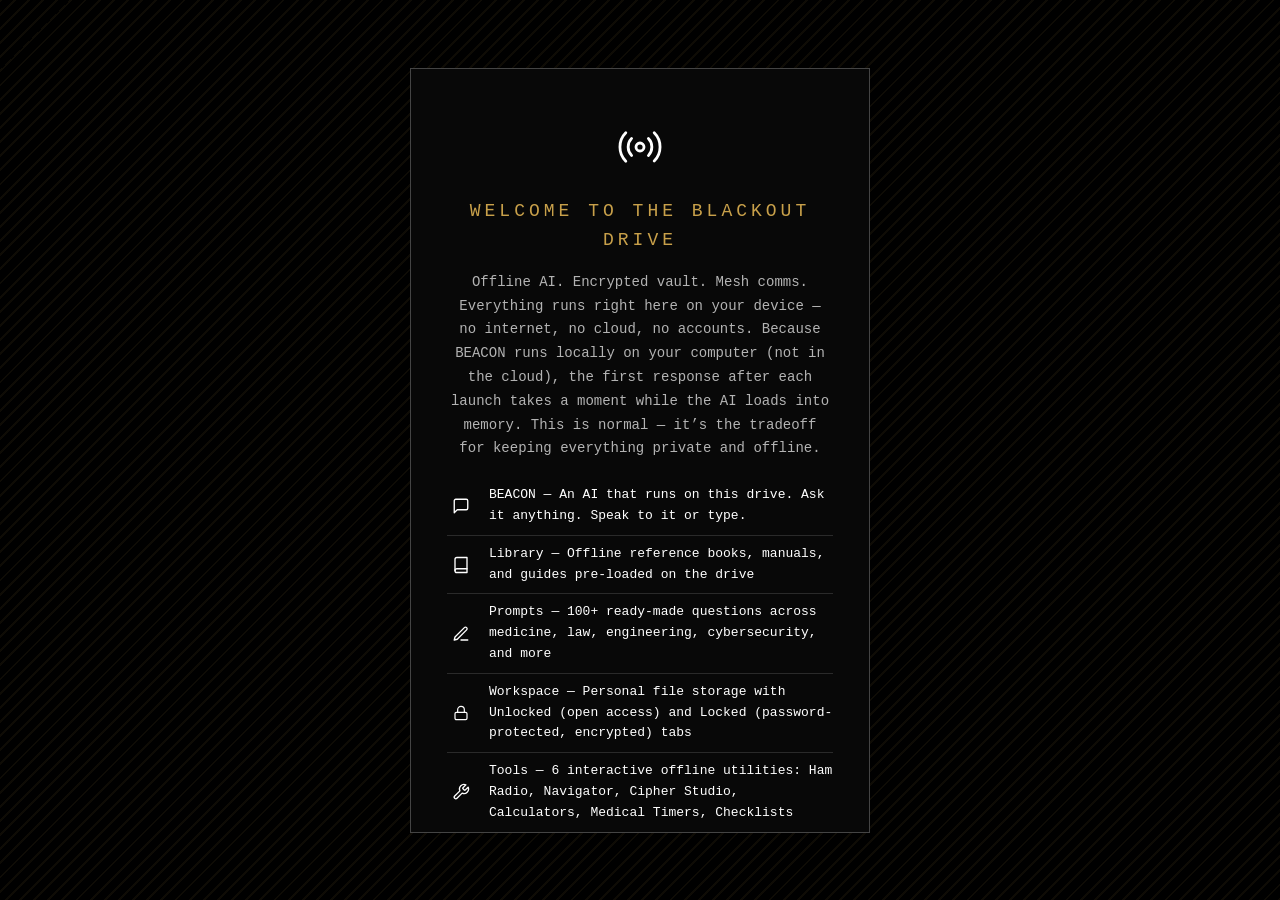
==== commit 0ac9f754: "Initial public release — The Blackout Drive v1.0.0 The Blackout Drive is a plug-and-play USB drive c" ====
--- a/drive/_system/ui/index.html
+++ b/drive/_system/ui/index.html
@@ -1,10 +1,13 @@
 <!DOCTYPE html>
+<!-- The Blackout Drive — Copyright (c) 2026 Hutton Technologies LLC — Licensed under BSL 1.1 -->
 <html lang="en">
+
 <head>
   <meta charset="UTF-8">
   <meta name="viewport" content="width=device-width, initial-scale=1.0">
-  <meta name="description" content="The Blackout Drive — Offline AI. Encrypted data. Runs on your laptop with no internet, no cloud, no accounts.">
-  <title>The Blackout Drive // Offline AI. Encrypted Data.</title>
+  <meta name="description"
+    content="The Blackout Drive — Offline AI. Encrypted vault. Mesh comms. Runs on your laptop with no internet, no cloud, no accounts.">
+  <title>The Blackout Drive // Offline AI. Encrypted Vault. Mesh Comms.</title>
   <!--
     ANTI-FLICKER SYSTEM (3-layer):
     1. Inline script runs synchronously in <head> BEFORE any rendering.
@@ -15,57 +18,95 @@
        then removes data-restore attribute (smoothly reveals final state).
   -->
   <script>
-  // ── ANTI-FLICKER: runs synchronously before first paint ──────────
-  (function(){
-    try {
-      var s = JSON.parse(sessionStorage.getItem('dd_lib') || 'null');
-      if (s && s.open) {
-        document.documentElement.setAttribute('data-restore', 'lib');
-      }
-      // Workspace was open — restore it instead of chat
-      var ws = JSON.parse(sessionStorage.getItem('dd_ws') || 'null');
-      if (ws && ws.open) {
-        document.documentElement.setAttribute('data-restore', 'ws');
-      }
-      // Chat messages exist — hide welcome screen to prevent flash
-      var chat = sessionStorage.getItem('dd_chat');
-      if (chat && chat.length > 4) {
-        document.documentElement.setAttribute('data-restore-chat', '1');
-      }
-      var cachedCats = JSON.parse(localStorage.getItem('dd_cats') || 'null');
-      if (cachedCats) {
-        document.documentElement.setAttribute('data-cats', JSON.stringify(cachedCats));
-      }
-    } catch(e) {}
-  })();
+    // ── ANTI-FLICKER: runs synchronously before first paint ──────────
+    (function () {
+      try {
+        var s = JSON.parse(sessionStorage.getItem('dd_lib') || 'null');
+        if (s && s.open) {
+          document.documentElement.setAttribute('data-restore', 'lib');
+        }
+        // Workspace was open — restore it instead of chat
+        var ws = JSON.parse(sessionStorage.getItem('dd_ws') || 'null');
+        if (ws && ws.open) {
+          document.documentElement.setAttribute('data-restore', 'ws');
+        }
+        // Tools panel was open — restore it
+        var tools = JSON.parse(sessionStorage.getItem('dd_tools') || 'null');
+        if (tools && tools.open) {
+          document.documentElement.setAttribute('data-restore', 'tools');
+        }
+        // Chat messages exist — hide welcome screen to prevent flash
+        var chat = sessionStorage.getItem('dd_chat');
+        if (chat && chat.length > 4) {
+          document.documentElement.setAttribute('data-restore-chat', '1');
+        }
+        var cachedCats = JSON.parse(localStorage.getItem('dd_cats') || 'null');
+        if (cachedCats) {
+          document.documentElement.setAttribute('data-cats', JSON.stringify(cachedCats));
+        }
+      } catch (e) { }
+    })();
   </script>
   <style>
     /* Body starts invisible — JS reveals after state restore */
-    body { opacity: 0; transition: opacity 0.12s ease; }
+    body {
+      opacity: 0;
+      transition: opacity 0.12s ease;
+    }
 
     /* Library shows instantly if it was open — flex before any JS */
-    html[data-restore="lib"] #libraryPanel { display:flex !important; }
+    html[data-restore="lib"] #libraryPanel {
+      display: flex !important;
+    }
+
     /* Hide the ENTIRE main content area — nuclear approach.
        .main-content wraps chat-container, input-area, welcome-screen,
        header, and everything else that could flash. */
-    html[data-restore="lib"] .main-content { display:none !important; }
+    html[data-restore="lib"] .main-content {
+      display: none !important;
+    }
 
     /* Workspace shows instantly if it was open */
-    html[data-restore="ws"] #workspacePanel { display:flex !important; }
-    html[data-restore="ws"] .main-content { display:none !important; }
+    html[data-restore="ws"] #workspacePanel {
+      display: flex !important;
+    }
+
+    html[data-restore="ws"] .main-content {
+      display: none !important;
+    }
+
+    /* Tools panel shows instantly if it was open */
+    html[data-restore="tools"] #toolsPanel {
+      display: flex !important;
+    }
+
+    html[data-restore="tools"] .main-content {
+      display: none !important;
+    }
 
     /* Chat has messages — hide welcome screen to prevent flash */
-    html[data-restore-chat] .welcome-screen { display: none !important; }
+    html[data-restore-chat] .welcome-screen {
+      display: none !important;
+    }
 
     @keyframes skeleton-pulse {
-      0%,100% { opacity:0.4; }
-      50% { opacity:0.7; }
+
+      0%,
+      100% {
+        opacity: 0.4;
+      }
+
+      50% {
+        opacity: 0.7;
+      }
     }
+
     .skeleton {
-      background: rgba(255,255,255,0.06);
+      background: rgba(255, 255, 255, 0.06);
       border-radius: 4px;
       animation: skeleton-pulse 1.5s ease-in-out infinite;
     }
+
     html[data-restore="lib"] #libSidebar::before {
       content: '';
       display: block;
@@ -73,64 +114,92 @@
       width: 60%;
       margin: 16px 12px 12px;
       border-radius: 3px;
-      background: rgba(200,160,74,0.15);
+      background: rgba(200, 160, 74, 0.15);
       animation: skeleton-pulse 1.5s ease-in-out infinite;
     }
-    html[data-restore="lib"] #libMain { background: transparent; }
+
+    html[data-restore="lib"] #libMain {
+      background: transparent;
+    }
   </style>
   <link rel="stylesheet" href="lib/hljs-blackout.css">
-  <link rel="stylesheet" href="style.css?v=10">
+  <link rel="stylesheet" href="style.css?v=66">
 </head>
+
 <body>
 
   <!-- ── Left Sidebar Navigation ───────────────────────────── -->
   <nav class="sidebar-nav" id="sidebarNav" aria-label="Main navigation">
     <!-- CHAT — primary view, always accessible -->
     <button class="sidebar-btn sidebar-btn--active" id="chatNavBtn" title="Conversations"
-            onclick="toggleConversationsPanel()">
+      onclick="toggleConversationsPanel()">
       <span class="sidebar-icon" id="sidebarIconChat"></span>
       <span class="sidebar-label">CHATS</span>
     </button>
-    <button class="sidebar-btn" id="promptsNavBtn" title="Prompt Library"
-            onclick="togglePromptPanel()">
+    <button class="sidebar-btn" id="promptsNavBtn" title="Prompt Library" onclick="togglePromptPanel()">
       <span class="sidebar-icon" id="sidebarIconPrompts"></span>
       <span class="sidebar-label">PROMPTS</span>
     </button>
-    <button class="sidebar-btn" id="libraryNavBtn" title="Offline Library"
-            onclick="openLibrary()">
+    <button class="sidebar-btn" id="libraryNavBtn" title="Offline Library" onclick="openLibrary()">
       <span class="sidebar-icon" id="sidebarIconLibrary"></span>
       <span class="sidebar-label">LIBRARY</span>
     </button>
-    <button class="sidebar-btn" id="workspaceNavBtn" title="Your Files &amp; Editor"
-            onclick="openWorkspace()">
+    <button class="sidebar-btn" id="workspaceNavBtn" title="Your Files &amp; Editor" onclick="openWorkspace()">
       <span class="sidebar-icon" id="sidebarIconWorkspace"></span>
       <span class="sidebar-label">WORKSPACE</span>
     </button>
+    <button class="sidebar-btn" id="toolsNavBtn" title="Interactive Tools" onclick="openTools()">
+      <span class="sidebar-icon" id="sidebarIconTools"></span>
+      <span class="sidebar-label">TOOLS</span>
+    </button>
+    <button class="sidebar-btn" id="commsNavBtn" title="Mesh Communications" onclick="openComms()">
+      <span class="sidebar-icon" id="sidebarIconComms"></span>
+      <span class="sidebar-label">COMMS</span>
+    </button>
     <div class="sidebar-spacer"></div>
     <div class="sidebar-divider"></div>
-    <button class="sidebar-btn" id="statusNavBtn" title="System Status & Settings"
-            onclick="toggleDiagnosticsPanel()">
+    <button class="sidebar-btn" id="statusNavBtn" title="System Status & Settings" onclick="toggleDiagnosticsPanel()">
       <span class="sidebar-icon" id="sidebarIconStatus"></span>
       <span class="sidebar-label">STATUS</span>
     </button>
     <button class="sidebar-btn sidebar-btn--help" id="helpNavBtn" title="Help & Quick Start"
-            onclick="toggleHelpPanel()">
+      onclick="toggleHelpPanel()">
       <span class="sidebar-icon" id="sidebarIconHelp"></span>
       <span class="sidebar-label">HELP</span>
     </button>
-    <button class="sidebar-btn" id="settingsNavBtn" title="Settings"
-            onclick="toggleSettingsPanel()">
+    <button class="sidebar-btn" id="settingsNavBtn" title="Settings" onclick="toggleSettingsPanel()">
       <span class="sidebar-icon" id="sidebarIconSettings"></span>
       <span class="sidebar-label">SETTINGS</span>
     </button>
   </nav>
 
+  <!-- ── Tools Panel (full-screen overlay) ─────────────────── -->
+  <div class="tools-panel" id="toolsPanel" style="display:none" role="dialog" aria-label="Tools">
+    <div class="tools-header">
+      <button class="tools-back-btn" id="toolsBackBtn" onclick="_toolsGoBack()" style="display:none">← BACK</button>
+      <div class="tools-header-title" id="toolsHeaderTitle">TOOLS</div>
+      <div style="flex:1"></div>
+      <button class="lib-close-btn" onclick="closeTools()">✕ CLOSE</button>
+    </div>
+    <div class="tools-main" id="toolsMain"></div>
+  </div>
+
+  <!-- ── COMMS Panel (full-screen overlay) ────────────────── -->
+  <div class="comms-panel" id="commsPanel" style="display:none" role="dialog" aria-label="Communications">
+    <div class="comms-header">
+      <div class="comms-header-title">COMMS</div>
+      <div style="flex:1"></div>
+      <button class="lib-close-btn" onclick="closeComms()">✕ CLOSE</button>
+    </div>
+    <div class="comms-main" id="commsMain"></div>
+  </div>
+
   <!-- ── Workspace Panel (full-screen overlay) ─────────────── -->
   <div class="workspace-panel" id="workspacePanel" style="display:none" role="dialog" aria-label="Workspace">
     <div class="workspace-header" id="workspaceHeader">
-      <button class="workspace-back-btn" onclick="closeWorkspace()">← BACK</button>
       <div class="workspace-header-title" id="workspaceHeaderTitle">WORKSPACE</div>
       <div class="workspace-header-actions" id="workspaceHeaderActions"></div>
+      <button class="lib-close-btn" style="margin-left: 12px;" onclick="closeWorkspace()">✕ CLOSE</button>
     </div>
     <div class="workspace-body" id="workspaceBody">
       <div class="workspace-main" id="workspaceMain"></div>
@@ -153,7 +222,7 @@
           <div class="ide-tree" id="ideTree"></div>
         </div>
         <div class="ide-main" id="ideMain">
-          <div class="ide-empty-state" id="ideEmptyState">Select a file to edit</div>
+          <div class="ide-empty-state" id="ideEmptyState"><span style="font-size:28px;opacity:0.3">📡</span><span>SELECT A FILE TO EDIT</span><span style="font-size:10px;opacity:0.4;letter-spacing:1px">← Choose a file from the explorer</span></div>
           <div id="ideEditorContainer" style="display:none; width:100%; height:100%;"></div>
         </div>
       </div>
@@ -166,124 +235,279 @@
       <div class="panel-title" id="settingsPanelTitle">SETTINGS</div>
       <button class="panel-close" onclick="toggleSettingsPanel(false)">✕ CLOSE</button>
     </div>
-    <div class="settings-content">
-      <!-- ── SECURITY ── -->
-      <div class="settings-group">
-        <div class="settings-section-title">SECURITY</div>
-        <div class="settings-row">
-          <div class="settings-label">
-            <span class="settings-label-text">Network Lock</span>
-            <span class="settings-label-desc">Prevents the drive from accessing the internet. BEACON works 100% offline — this only needs to be off if you want to download new library content.</span>
+    <div class="settings-content accordion-container">
+
+      <!-- ── SECURITY & PRIVACY ── -->
+      <div class="settings-accordion active" id="accSecurity">
+        <div class="settings-accordion-header" onclick="_toggleAccordion('accSecurity')">
+          <div class="settings-accordion-title">🔒 SECURITY &amp; PRIVACY</div>
+          <div class="settings-accordion-icon">▼</div>
+        </div>
+        <div class="settings-accordion-body">
+          <div class="settings-group">
+            <div class="settings-row">
+              <div class="settings-label">
+                <span class="settings-label-text">Network Lock</span>
+                <span class="settings-label-desc">Prevents the drive from accessing the internet. BEACON works 100%
+                  offline — this only needs to be off if you want to download new library content or check for software updates.</span>
+              </div>
+              <label class="settings-toggle" for="settingNetworkLock">
+                <input type="checkbox" id="settingNetworkLock" checked>
+                <span class="settings-toggle-track"><span class="settings-toggle-knob"></span></span>
+              </label>
+            </div>
+
+            <div class="settings-row">
+              <div class="settings-label">
+                <span class="settings-label-text">Save Chat History</span>
+                <span class="settings-label-desc">When ON, your conversations are saved to the drive so you can come
+                  back to them later. When OFF, conversations disappear when you close the browser.</span>
+              </div>
+              <label class="settings-toggle" for="settingAutoSave">
+                <input type="checkbox" id="settingAutoSave">
+                <span class="settings-toggle-track"><span class="settings-toggle-knob"></span></span>
+              </label>
+            </div>
+            <div class="settings-row" id="encryptHistoryRow">
+              <div class="settings-label">
+                <span class="settings-label-text">Encrypt Chat History</span>
+                <span class="settings-label-desc">When ON, saved conversations are encrypted with your master password
+                  so no one else can read them.</span>
+              </div>
+              <label class="settings-toggle" for="settingEncryptHistory">
+                <input type="checkbox" id="settingEncryptHistory">
+                <span class="settings-toggle-track"><span class="settings-toggle-knob"></span></span>
+              </label>
+            </div>
+            <!-- Privacy notice -->
+            <div class="settings-privacy">
+              <div class="settings-privacy-icon" id="settingsPrivacyIcon"></div>
+              <p>Everything on this drive runs 100% on your computer. Nothing is ever sent to the internet. Mesh radio
+                communications stay on your local radio network and never touch the internet.</p>
+            </div>
           </div>
-          <label class="settings-toggle" for="settingNetworkLock">
-            <input type="checkbox" id="settingNetworkLock" checked>
-            <span class="settings-toggle-track"><span class="settings-toggle-knob"></span></span>
-          </label>
-        </div>
-      </div>
-
-      <!-- ── PRIVACY ── -->
-      <div class="settings-group">
-        <div class="settings-section-title">PRIVACY</div>
-        <div class="settings-row">
-          <div class="settings-label">
-            <span class="settings-label-text">Save Chat History</span>
-            <span class="settings-label-desc">When ON, your conversations are saved to the drive so you can come back to them later. When OFF, conversations disappear when you close the browser.</span>
+        </div>
+      </div>
+
+      <!-- ── PREFERENCES ── -->
+      <div class="settings-accordion" id="accPrefs">
+        <div class="settings-accordion-header" onclick="_toggleAccordion('accPrefs')">
+          <div class="settings-accordion-title">⚙️ PREFERENCES</div>
+          <div class="settings-accordion-icon">▼</div>
+        </div>
+        <div class="settings-accordion-body">
+          <div class="settings-group">
+            <!-- DISPLAY -->
+            <div class="settings-section-title" style="margin-bottom:8px; font-size:11px; opacity:0.6;">DISPLAY</div>
+            <div class="settings-row">
+              <div class="settings-label">
+                <span class="settings-label-text">Night Vision Mode</span>
+                <span class="settings-label-desc">Shifts the UI to a deep red color palette to preserve your night
+                  vision in low-light conditions.</span>
+              </div>
+              <label class="settings-toggle" for="settingNightVision">
+                <input type="checkbox" id="settingNightVision">
+                <span class="settings-toggle-track"><span class="settings-toggle-knob"></span></span>
+              </label>
+            </div>
+            <div class="settings-row">
+              <div class="settings-label">
+                <span class="settings-label-text">Font size</span>
+                <span class="settings-label-desc">Adjust text size for the interface</span>
+              </div>
+              <select class="settings-select" id="settingFontSize">
+                <option value="small">Small</option>
+                <option value="default" selected>Default</option>
+                <option value="large">Large</option>
+              </select>
+            </div>
+            <!-- AUDIO -->
+            <div class="settings-section-title"
+              style="margin-top:16px; margin-bottom:8px; font-size:11px; opacity:0.6;">AUDIO</div>
+            <div class="settings-row">
+              <div class="settings-label">
+                <span class="settings-label-text">Auto-read responses</span>
+                <span class="settings-label-desc">BEACON reads its answers out loud using text-to-speech. You can also
+                  speak to BEACON using the microphone button next to the chat input.</span>
+              </div>
+              <label class="settings-toggle" for="settingAutoRead">
+                <input type="checkbox" id="settingAutoRead">
+                <span class="settings-toggle-track"><span class="settings-toggle-knob"></span></span>
+              </label>
+            </div>
+            <div class="settings-row">
+              <div class="settings-label">
+                <span class="settings-label-text">Speech speed</span>
+                <span class="settings-label-desc">Playback rate for text-to-speech</span>
+              </div>
+              <select class="settings-select" id="settingSpeechSpeed">
+                <option value="0.75">0.75×</option>
+                <option value="1" selected>1×</option>
+                <option value="1.25">1.25×</option>
+                <option value="1.5">1.5×</option>
+              </select>
+            </div>
           </div>
-          <label class="settings-toggle" for="settingAutoSave">
-            <input type="checkbox" id="settingAutoSave">
-            <span class="settings-toggle-track"><span class="settings-toggle-knob"></span></span>
-          </label>
-        </div>
-        <div class="settings-row" id="encryptHistoryRow">
-          <div class="settings-label">
-            <span class="settings-label-text">Encrypt Chat History</span>
-            <span class="settings-label-desc">When ON, saved conversations are encrypted with your master password so no one else can read them.</span>
+        </div>
+      </div>
+
+      <!-- ── AI ENGINE ── -->
+      <div class="settings-accordion" id="accEngine">
+        <div class="settings-accordion-header" onclick="_toggleAccordion('accEngine')">
+          <div class="settings-accordion-title">🤖 AI ENGINE</div>
+          <div class="settings-accordion-icon">▼</div>
+        </div>
+        <div class="settings-accordion-body">
+          <div class="settings-group">
+            <div class="settings-row">
+              <div class="settings-label">
+                <span class="settings-label-text">AI model</span>
+                <span class="settings-label-desc">BEACON automatically picks the best AI model for your computer. Only
+                  change this if responses are very slow.</span>
+              </div>
+              <select class="settings-select" id="settingEngineTier">
+                <option value="auto">Auto-Detect</option>
+                <option value="base">Compact (4B)</option>
+                <option value="max">Performance (8B)</option>
+              </select>
+            </div>
+            <div class="settings-tier-info" id="settingsTierInfo"></div>
           </div>
-          <label class="settings-toggle" for="settingEncryptHistory">
-            <input type="checkbox" id="settingEncryptHistory">
-            <span class="settings-toggle-track"><span class="settings-toggle-knob"></span></span>
-          </label>
-        </div>
-      </div>
-
-      <!-- ── INTERFACE ── -->
-      <div class="settings-group">
-        <div class="settings-section-title">INTERFACE</div>
-        <div class="settings-row">
-          <div class="settings-label">
-            <span class="settings-label-text">Auto-read responses</span>
-            <span class="settings-label-desc">BEACON reads its answers out loud using text-to-speech. You can also speak to BEACON using the microphone button next to the chat input.</span>
+        </div>
+      </div>
+
+      <!-- ── COMMS callout — points users to COMMS panel ── -->
+      <div class="settings-comms-callout" id="settingsCommsCallout">
+        <div class="settings-comms-callout-icon">📡</div>
+        <div class="settings-comms-callout-body">
+          <div class="settings-comms-callout-title">Radio & Emission Controls</div>
+          <div class="settings-comms-callout-desc">Radio silence, device metrics, GPS, and dispatch settings are in the COMMS panel.</div>
+        </div>
+        <button class="settings-comms-callout-btn" onclick="openComms(); toggleSettingsPanel(false);">OPEN COMMS →</button>
+      </div>
+
+      <!-- ── SYSTEM & DATA ── -->
+      <div class="settings-accordion" id="accSystem">
+        <div class="settings-accordion-header" onclick="_toggleAccordion('accSystem')">
+          <div class="settings-accordion-title">💾 SYSTEM &amp; DATA</div>
+          <div class="settings-accordion-icon">▼</div>
+        </div>
+        <div class="settings-accordion-body">
+          <!-- DIAGNOSTICS -->
+          <div class="settings-group" style="padding-bottom:16px; border-bottom:1px solid rgba(255,255,255,0.06);">
+            <div class="settings-row">
+              <div class="settings-label">
+                <span class="settings-label-text">Hardware Diagnostics HUD</span>
+                <span class="settings-label-desc">Displays a live heads-up overlay with memory usage, active GPU, and
+                  real-time AI token generation speed.</span>
+              </div>
+              <label class="settings-toggle" for="settingDiagnosticsHud">
+                <input type="checkbox" id="settingDiagnosticsHud">
+                <span class="settings-toggle-track"><span class="settings-toggle-knob"></span></span>
+              </label>
+            </div>
           </div>
-          <label class="settings-toggle" for="settingAutoRead">
-            <input type="checkbox" id="settingAutoRead">
-            <span class="settings-toggle-track"><span class="settings-toggle-knob"></span></span>
-          </label>
-        </div>
-        <div class="settings-row">
-          <div class="settings-label">
-            <span class="settings-label-text">Speech speed</span>
-            <span class="settings-label-desc">Playback rate for text-to-speech</span>
+
+          <!-- DEVELOPER MODE -->
+          <div class="settings-group" style="padding-bottom:16px; border-bottom:1px solid rgba(255,255,255,0.06);">
+            <div class="settings-row">
+              <div class="settings-label">
+                <span class="settings-label-text">Developer Mode</span>
+                <span class="settings-label-desc">Shows advanced tools like THE ENGINE (a source code editor)
+                  in the Workspace panel. Only useful if you know how to write code. Most users should leave this off.</span>
+              </div>
+              <label class="settings-toggle" for="settingDevMode">
+                <input type="checkbox" id="settingDevMode">
+                <span class="settings-toggle-track"><span class="settings-toggle-knob"></span></span>
+              </label>
+            </div>
           </div>
-          <select class="settings-select" id="settingSpeechSpeed">
-            <option value="0.75">0.75×</option>
-            <option value="1" selected>1×</option>
-            <option value="1.25">1.25×</option>
-            <option value="1.5">1.5×</option>
-          </select>
-        </div>
-        <div class="settings-row">
-          <div class="settings-label">
-            <span class="settings-label-text">Font size</span>
-            <span class="settings-label-desc">Adjust text size for the interface</span>
+          <!-- SOFTWARE UPDATE -->
+          <div class="settings-group" id="settingsUpdateGroup"
+            style="padding-bottom:16px; border-bottom:1px solid rgba(255,255,255,0.06);">
+            <div class="settings-section-title" style="margin-bottom:12px;">SOFTWARE UPDATE</div>
+
+            <div style="margin-bottom:16px;">
+              <div class="settings-label">
+                <span class="settings-label-text" id="updateCurrentVersion"
+                  style="font-size:14px; font-weight:bold; color:var(--text-primary);">v1.0.0</span>
+                <span id="updateStatusBadge"
+                  style="display:none; font-size:9px; padding:2px 6px; border-radius:4px; background:rgba(255,255,255,0.06); color:rgba(255,255,255,0.4); font-family:monospace; margin-top:4px; width:fit-content;"></span>
+                <span class="settings-label-desc" id="updateHelpText" style="margin-top:4px;">Requires Network Lock to
+                  be off. No personal data is transmitted.</span>
+              </div>
+            </div>
+            <button class="settings-export-btn" id="updateCheckBtn" onclick="_checkForUpdates()"
+              style="margin-bottom:0;">
+              🔄 CHECK FOR UPDATES
+            </button>
+            <button class="settings-export-btn" id="updateDownloadBtn" style="display:none; margin-bottom:0;"
+              onclick="_downloadUpdate()">
+              ⬇ INSTALL UPDATE
+            </button>
+
+            <div id="updateInfoBox"
+              style="display:none;background:rgba(var(--amber-rgb),0.08);border:1px solid rgba(var(--amber-rgb),0.2);border-radius:8px;padding:12px;margin-bottom:10px;">
+              <div style="font-size:0.78rem;color:var(--amber);font-weight:600;margin-bottom:4px;" id="updateInfoTitle">
+              </div>
+              <div style="font-size:0.72rem;color:rgba(255,255,255,0.5);line-height:1.5;" id="updateInfoBody"></div>
+            </div>
+            <div id="updateProgressBox" style="display:none;margin-bottom:10px;">
+              <div style="background:rgba(255,255,255,0.06);border-radius:6px;height:6px;overflow:hidden;">
+                <div id="updateProgressBar"
+                  style="height:100%;width:0%;background:linear-gradient(90deg,var(--amber),var(--amber-hover));border-radius:6px;transition:width 0.3s ease;">
+                </div>
+              </div>
+              <div style="font-size:0.68rem;color:rgba(255,255,255,0.35);margin-top:4px;font-family:monospace;"
+                id="updateProgressText"></div>
+            </div>
           </div>
-          <select class="settings-select" id="settingFontSize">
-            <option value="small">Small</option>
-            <option value="default" selected>Default</option>
-            <option value="large">Large</option>
-          </select>
-        </div>
-      </div>
-
-      <!-- ── AI ENGINE ── -->
-      <div class="settings-group">
-        <div class="settings-section-title">AI ENGINE</div>
-        <div class="settings-row">
-          <div class="settings-label">
-            <span class="settings-label-text">AI model</span>
-            <span class="settings-label-desc">BEACON automatically picks the best AI model for your computer. Only change this if responses are very slow.</span>
+
+          <!-- DATA -->
+          <div class="settings-group settings-danger-zone" style="margin-top:16px;">
+            <div class="settings-section-title" style="margin-bottom:12px;">DATA MANAGEMENT</div>
+
+            <button class="settings-export-btn" id="changePwBtn" onclick="_showChangePasswordModal()">
+              🔑 Change Master Password
+            </button>
+            <button class="settings-export-btn" id="resetPwBtn"
+              onclick="typeof _showResetPasswordModal === 'function' ? _showResetPasswordModal() : null"
+              style="margin-top:8px; margin-bottom:16px; border-color:rgba(200,50,50,0.3); color:#ff6b6b;">
+              ⚠️ FORGOT PASSWORD
+            </button>
+
+            <div class="settings-section-title" style="margin-bottom:8px; font-size:11px; opacity:0.8;">CONVERSATIONS
+            </div>
+            <input type="file" id="importConvFile" accept=".blackout,.bkv,.json" style="display:none"
+              onchange="typeof _handleImportFile === 'function' ? _handleImportFile(event) : null">
+            <button class="settings-export-btn" id="exportConvBtn" onclick="_showConversationExportModal()">
+              🔒 Export Conversations
+            </button>
+            <button class="settings-export-btn" id="importConvBtn"
+              onclick="document.getElementById('importConvFile').click()" style="margin-top:8px;">
+              📂 Import Conversations
+            </button>
+
+            <div class="settings-section-title"
+              style="margin-top:20px; margin-bottom:8px; font-size:11px; opacity:0.8;">MASTER ARCHIVE (FULL DRIVE)</div>
+            <button class="settings-export-btn" onclick="_exportMasterArchive()">
+              🗄️ Create Master Archive
+            </button>
+            <button class="settings-export-btn" onclick="_importMasterArchivePrompt()" style="margin-top:8px;">
+              ⬆ Restore Archive
+            </button>
+
+            <div class="settings-section-title" style="margin-top:24px; margin-bottom:12px; color:rgba(200,70,70,0.8);">
+              SYSTEM WIPE</div>
+            <button class="settings-danger-btn settings-danger-btn--destructive"
+              onclick="typeof _showFactoryWipeModal === 'function' ? _showFactoryWipeModal() : null">
+              ☢ FACTORY RESET & WIPE
+            </button>
+            <span class="settings-label-desc"
+              style="display:block; margin-top:8px; font-size:0.7rem; opacity:0.5; text-align:center;">Permanently
+              deletes all data and restores first-run state</span>
           </div>
-          <select class="settings-select" id="settingEngineTier">
-            <option value="auto">Auto-Detect</option>
-            <option value="base">Compact (4B)</option>
-            <option value="max">Performance (8B)</option>
-          </select>
-        </div>
-        <div class="settings-tier-info" id="settingsTierInfo"></div>
-      </div>
-
-      <!-- ── Privacy notice ── -->
-      <div class="settings-privacy">
-        <div class="settings-privacy-icon" id="settingsPrivacyIcon"></div>
-        <p>Everything on this drive runs 100% on your computer. Nothing is ever sent to the internet. The only reason to turn off Network Lock is to check for free new books and guides.</p>
-      </div>
-
-      <!-- ── DATA ── -->
-      <div class="settings-group settings-danger-zone">
-        <div class="settings-section-title">DATA</div>
-        <button class="settings-export-btn" id="changePwBtn" onclick="_showChangePasswordModal()">
-          🔑 Change Master Password
-        </button>
-        <button class="settings-export-btn" id="exportConvBtn" onclick="_showExportModal()">
-          🔒 Export Conversations (Encrypted)
-        </button>
-        <button class="settings-danger-btn" id="clearConvBtn" onclick="clearConversation()">
-          ✕ Clear current conversation
-        </button>
-        <button class="settings-danger-btn settings-danger-btn--destructive" id="purgeAllConvBtn">
-          ⚠ Purge all saved conversations
-        </button>
-        <span class="settings-label-desc" style="margin-top:4px;font-size:0.7rem;opacity:0.5">Permanently deletes all chat history from this drive</span>
+        </div>
       </div>
     </div>
   </aside>
@@ -295,6 +519,11 @@
 
   <!-- ── Main Content Area ─────────────────────────────────── -->
   <div class="main-content">
+  <div class="warning-banner warning-banner--info" id="warningBanner" style="display:none;">
+    <span class="warning-icon" id="warningIcon"></span>
+    <span id="warningText"></span>
+    <button class="warning-action-btn" id="warningActionBtn" onclick="toggleHelpPanel()" style="display:none;">HOW TO START</button>
+  </div>
 
     <!-- ── Header ───────────────────────────────────────────── -->
     <header class="app-header">
@@ -303,16 +532,18 @@
           <span class="status-dot" id="statusDot"></span>
           <span class="status-text" id="statusText" aria-live="assertive">CONNECTING...</span>
         </div>
+        <div class="header-telemetry" id="headerTelemetry" style="display:flex; gap:16px; margin-left: 24px;">
+          <span class="telemetry-item">SEC: <span class="telemetry-val" style="color:var(--text-primary)">AES-256-GCM</span></span>
+        </div>
       </div>
       <div class="header-center">
-        <h1 class="brand-title">THE BLACKOUT DRIVE</h1>
-        <p class="brand-sub">O F F L I N E &ensp; A I . &ensp; E N C R Y P T E D &ensp; D A T A .</p>
-      </div>
-      <div class="header-right">
+        <h1 class="brand-title"><span>[</span> THE BLACKOUT DRIVE <span>]</span></h1>
+        <p class="brand-sub">OFFLINE AI <span>//</span> ENCRYPTED VAULT <span>//</span> MESH COMMS</p>
+      </div>
+      <div class="header-right" style="display:flex; align-items:center; gap:12px;">
         <!-- Blackout Protocol master switch -->
-        <button class="blackout-badge" id="blackoutBadge"
-                title="Blackout Protocol active — maximum security"
-                onclick="toggleBlackoutProtocol()">
+        <button class="blackout-badge" id="blackoutBadge" title="Blackout Protocol: blocks internet, encrypts chats, reduces radio emissions. Manual messaging still works."
+          onclick="toggleBlackoutProtocol()">
           <span class="bp-label" id="bpLabel">BLACKOUT PROTOCOL</span>
           <span class="bp-switch">
             <span class="bp-switch-knob"></span>
@@ -321,71 +552,7 @@
       </div>
     </header>
 
-    <!-- ── Blackout Protocol Confirmation Dialog ──────────── -->
-    <div class="conn-confirm-overlay" id="bpConfirmOverlay" style="display:none;">
-      <div class="conn-confirm-dialog">
-        <div class="conn-confirm-icon">⚠</div>
-        <div class="conn-confirm-title">Disable Blackout Protocol?</div>
-        <div class="conn-confirm-body">
-          Blackout Protocol is your one-click security switch. When it's ON, it forces two things:<br><br>
-          • <strong>Network Lock ON</strong> — the drive can't access the internet<br>
-          • <strong>Encrypt Chat History ON</strong> — your conversations are encrypted<br><br>
-          Turning it OFF does <strong>not</strong> make you less secure — it just lets you control these two settings individually in the Settings panel.<br><br>
-          Both settings <strong>stay ON</strong> until you manually turn them off yourself. You can turn Blackout Protocol back on at any time.
-        </div>
-        <div class="conn-confirm-actions">
-          <button class="conn-confirm-btn conn-confirm-neutral" onclick="cancelBlackoutDisable()">CANCEL</button>
-          <button class="conn-confirm-btn conn-confirm-destructive" onclick="confirmBlackoutDisable()">CONFIRM &amp; DISABLE</button>
-        </div>
-      </div>
-    </div>
-
-    <!-- ── Network Lock Warning Dialog ────────────────────── -->
-    <div class="conn-confirm-overlay" id="networkLockOverlay" style="display:none;">
-      <div class="conn-confirm-dialog">
-        <div class="conn-confirm-icon">🔓</div>
-        <div class="conn-confirm-title">Disable Network Lock?</div>
-        <div class="conn-confirm-body">
-          You <strong>never need to go online</strong>. Everything on this drive works 100% without internet.<br><br>
-          Disabling Network Lock <strong>only</strong> allows:<br>
-          • Checking for new free content (books, manuals, guides)<br><br>
-          What <strong>never</strong> happens — even with Network Lock off:<br>
-          • BEACON never goes online — AI stays 100% local<br>
-          • Your conversations are never sent anywhere<br>
-          • No personal data, analytics, or telemetry<br><br>
-          <em style="color:var(--text-secondary);font-size:0.9em">The only request made is a single check against our public content catalog. Nothing else.</em>
-        </div>
-        <div class="conn-confirm-actions">
-          <button class="conn-confirm-btn conn-confirm-cancel" onclick="cancelNetworkUnlock()">KEEP LOCKED</button>
-          <button class="conn-confirm-btn conn-confirm-accept" onclick="confirmNetworkUnlock()">UNLOCK NETWORK</button>
-        </div>
-      </div>
-    </div>
-    <div class="warning-banner warning-banner--info" id="warningBanner" style="display:none;">
-      <span class="warning-icon" id="warningIcon"></span>
-      <span id="warningText"></span>
-      <button class="warning-action-btn" id="warningActionBtn" onclick="toggleHelpPanel()" style="display:none;">HOW TO START</button>
-    </div>
-
-    <!-- ── First-Run Welcome Overlay ───────────────────────── -->
-    <div class="first-run-overlay" id="firstRunOverlay" style="display:none;">
-      <div class="first-run-dialog">
-        <div class="first-run-icon" id="firstRunIcon"></div>
-        <div class="first-run-title">WELCOME TO THE BLACKOUT DRIVE</div>
-        <div class="first-run-body">
-          <p>Offline AI. Encrypted data. Everything runs right here on your device — no internet, no cloud, no accounts.</p>
-          <div class="first-run-features">
-            <div class="first-run-feature"><span class="fr-icon" data-icon="chat"></span> BEACON — An AI that runs on this drive. Ask it anything. Speak to it or type.</div>
-            <div class="first-run-feature"><span class="fr-icon" data-icon="library"></span> Library — Offline reference books, manuals, and guides pre-loaded on the drive</div>
-            <div class="first-run-feature"><span class="fr-icon" data-icon="prompts"></span> Prompts — 110+ ready-made questions across medicine, law, engineering, cybersecurity, and more</div>
-            <div class="first-run-feature"><span class="fr-icon" data-icon="lock"></span> Private — Everything stays on this drive. No internet, no accounts, no tracking</div>
-          </div>
-          <p class="first-run-note">No internet connection is ever required. An optional content channel can add new free books and references — nothing personal is ever transmitted.</p>
-          <p class="first-run-warning">WARNING &amp; LIMITATION OF LIABILITY: The Blackout Drive is an offline AI system with encrypted data storage, designed for environments without reliable connectivity. It is provided "as-is" without warranties of any kind. Hutton Technologies, LLC assumes no liability for injury, death, or legal damages resulting from the use of the information contained within. When possible, always consult licensed medical or legal professionals.</p>
-        </div>
-        <button class="first-run-start" onclick="dismissFirstRun()">I UNDERSTAND AND AGREE</button>
-      </div>
-    </div>
+
 
     <!-- ── Main Chat Area ─────────────────────────────────── -->
     <main class="chat-container" id="chatContainer" role="main" aria-label="Chat with BEACON">
@@ -394,7 +561,8 @@
       <div class="welcome-screen" id="welcomeScreen">
         <div class="welcome-beacon beacon-icon" id="beaconIcon"></div>
         <h2 class="welcome-title">BEACON:READY</h2>
-        <p class="welcome-sub">Your offline AI. No internet. No cloud. Ask anything — from trauma medicine and engine repair to cybersecurity and constitutional law. 110+ expert prompts built in.</p>
+        <p class="welcome-sub">No cloud. No accounts. No tracking. Everything runs on your hardware and never leaves it.
+        </p>
 
         <div class="prompt-grid">
           <div class="prompt-card" onclick="usePrompt(this)">
@@ -410,16 +578,16 @@
             <p>Enumerate constitutional protections applicable during a police detention.</p>
           </div>
           <div class="prompt-card" onclick="usePrompt(this)">
-            <div class="prompt-icon" data-icon="terminal"></div>
-            <p>Design a hardened Linux server baseline with firewall rules and audit logging.</p>
+            <div class="prompt-icon" data-icon="radio"></div>
+            <p>Explain the procedure for establishing an improvised HF dipole antenna.</p>
           </div>
           <div class="prompt-card" onclick="usePrompt(this)">
             <div class="prompt-icon" data-icon="shield"></div>
             <p>Outline an incident response playbook for a suspected network compromise.</p>
           </div>
           <div class="prompt-card" onclick="usePrompt(this)">
-            <div class="prompt-icon" data-icon="code"></div>
-            <p>Explain the SOLID principles of software development with practical code examples.</p>
+            <div class="prompt-icon" data-icon="wheat"></div>
+            <p>Provide a crop rotation schedule for high-yield, nutrient-dense survival gardening.</p>
           </div>
         </div>
       </div>
@@ -436,21 +604,19 @@
         <span class="autosave-check">✓</span> Saved
       </div>
       <div class="input-wrapper">
-        <textarea
-          id="userInput"
-          class="message-input"
-          placeholder="Ask BEACON anything..."
-          rows="1"
-          maxlength="4000"
-        ></textarea>
-        <button class="mic-btn" id="micBtn" title="Voice input" style="display:none;" aria-label="Voice input">
-          <span class="mic-icon" id="micIcon"></span>
-          <span class="mic-label">SPEAK</span>
-        </button>
+        <div class="input-field-container">
+          <textarea id="userInput" class="message-input" placeholder="Ask BEACON anything..." rows="1" maxlength="4000"
+            autocomplete="off" data-1p-ignore data-lpignore="true" data-form-type="other"></textarea>
+          <button class="mic-btn" id="micBtn" title="Voice input" style="display:none;" aria-label="Voice input">
+            <span class="mic-icon" id="micIcon">🎤</span>
+          </button>
+        </div>
         <button class="send-btn" id="sendBtn" disabled title="Send message (Enter)" aria-label="Send message">
           <span id="sendIcon">
-            <svg width="16" height="16" viewBox="0 0 16 16" fill="none" xmlns="http://www.w3.org/2000/svg" aria-hidden="true">
-              <path d="M8 13V3M8 3L4 7M8 3L12 7" stroke="currentColor" stroke-width="1.8" stroke-linecap="round" stroke-linejoin="round"/>
+            <svg width="16" height="16" viewBox="0 0 16 16" fill="none" xmlns="http://www.w3.org/2000/svg"
+              aria-hidden="true">
+              <path d="M8 13V3M8 3L4 7M8 3L12 7" stroke="currentColor" stroke-width="1.8" stroke-linecap="round"
+                stroke-linejoin="round" />
             </svg>
           </span>
           <span class="send-label" id="sendLabel">SEND</span>
@@ -458,10 +624,15 @@
       </div>
       <div class="input-footer">
         <span class="char-count" id="charCount">0 / 4000</span>
-        <span class="disclaimer">AI runs fully offline · No internet required · No data sent anywhere</span>
-        <span class="voice-controls" id="voiceControls" style="display:none;">
-          <button class="voice-ctrl-btn" id="autoReadBtn" title="Auto-read BEACON responses" onclick="toggleAutoRead()">AUTO</button>
-          <button class="voice-ctrl-btn" id="ttsSpeedBtn" title="TTS speed" onclick="cycleTTSSpeed()">1x</button>
+        <span class="disclaimer safety-disclaimer">⚠ AI can hallucinate and produce incorrect information. Not a
+          certified life-safety device.</span>
+        <span class="footer-actions">
+          <button class="voice-ctrl-btn" id="clearBtn" title="Clear conversation" onclick="clearConversation()">CLEAR</button>
+          <span class="voice-controls" id="voiceControls" style="display:none;">
+            <button class="voice-ctrl-btn" id="autoReadBtn" title="Auto-read BEACON responses"
+              onclick="toggleAutoRead()">AUTO</button>
+            <button class="voice-ctrl-btn" id="ttsSpeedBtn" title="TTS speed" onclick="cycleTTSSpeed()">1x</button>
+          </span>
         </span>
       </div>
     </footer>
@@ -469,7 +640,8 @@
   </div><!-- /.main-content -->
 
   <!-- ── Library Panel ──────────────────────────────────── -->
-  <div class="library-panel" id="libraryPanel" style="display:none;" role="dialog" aria-label="Offline Library" aria-modal="true">
+  <div class="library-panel" id="libraryPanel" style="display:none;" role="dialog" aria-label="Offline Library"
+    aria-modal="true">
 
     <!-- Library Header -->
     <div class="library-header">
@@ -495,6 +667,7 @@
       </div>
 
     </div>
+  </div>
   </div>
 
   <div class="conversations-panel" id="conversationsPanel" role="dialog" aria-label="Conversations">
@@ -540,15 +713,9 @@
       <button class="panel-close" onclick="togglePromptPanel(false)">✕ CLOSE</button>
     </div>
     <div class="prompt-panel-search-wrap">
-      <input
-        type="search"
-        class="prompt-panel-search"
-        id="promptSearch"
-        placeholder="Search 110+ prompts..."
-        oninput="onPromptSearch(event)"
-        autocomplete="off"
-        spellcheck="false"
-      />
+      <input type="search" class="prompt-panel-search" id="promptSearch" placeholder="Search prompts..."
+        data-default-placeholder="Search prompts..." oninput="onPromptSearch(event)" autocomplete="off"
+        spellcheck="false" />
     </div>
     <div class="prompt-panel-body" id="promptBody">
       <div class="prompt-panel-loading">Loading prompts...</div>
@@ -565,102 +732,385 @@
 
       <div class="help-section">
         <div class="help-section-title">WHAT IS BEACON?</div>
-        <p class="help-text">BEACON is an AI that runs entirely from this USB drive — no internet, no cloud, no accounts. Just plug in the drive and ask it anything: trauma &amp; medicine, food &amp; agriculture, engineering &amp; mechanics, comms &amp; navigation, applied sciences, tactical &amp; security, governance &amp; law, history &amp; philosophy, theology &amp; classics, systems &amp; cybersecurity, and software &amp; development. You can type your questions or speak them using the microphone button, and BEACON can read its answers back to you out loud.</p>
+        <p class="help-text">BEACON is an AI that runs entirely from this USB drive — no internet, no cloud, no
+          accounts. Just plug in the drive and ask it anything: trauma &amp; medicine, food &amp; agriculture,
+          engineering &amp; mechanics, comms &amp; navigation, applied sciences, tactical &amp; security, governance
+          &amp; law, history &amp; philosophy, theology &amp; classics, systems &amp; cybersecurity, and software &amp;
+          development. You can type your questions or speak them using the microphone button, and BEACON can read its
+          answers back to you out loud.</p>
       </div>
 
       <div class="help-section">
         <div class="help-section-title">WHAT'S ON THIS DRIVE?</div>
-        <div class="help-row"><span class="help-key">BEACON</span><span class="help-desc">The AI — ask it anything, by typing or speaking</span></div>
-        <div class="help-row"><span class="help-key">CHATS</span><span class="help-desc">Your saved conversations — browse, reopen, or start a new one</span></div>
-        <div class="help-row"><span class="help-key">LIBRARY</span><span class="help-desc">Offline books, manuals, and guides pre-loaded on the drive</span></div>
-        <div class="help-row"><span class="help-key">WORKSPACE</span><span class="help-desc">Your personal files &amp; code editor — Unlocked (accessible) or Locked (encrypted, password-protected)</span></div>
-        <div class="help-row"><span class="help-key">PROMPTS</span><span class="help-desc">110+ ready-made questions across all 11 domains — trauma, engineering, cybersecurity, software, law, and more — tap any to use it</span></div>
-        <div class="help-row"><span class="help-key">SETTINGS</span><span class="help-desc">Control security, privacy, voice, AI model, and manage your data</span></div>
+        <div class="help-row"><span class="help-key">BEACON</span><span class="help-desc">The AI — powered by Qwen3, running locally via Ollama. Ask it anything, by
+            typing or speaking</span></div>
+        <div class="help-row"><span class="help-key">CHATS</span><span class="help-desc">Your saved conversations —
+            browse, reopen, or start a new one</span></div>
+        <div class="help-row"><span class="help-key">LIBRARY</span><span class="help-desc">Offline books, manuals, and
+            guides pre-loaded on the drive</span></div>
+        <div class="help-row"><span class="help-key">WORKSPACE</span><span class="help-desc">Your personal files &amp;
+            code editor — Unlocked (accessible) or Locked (encrypted, password-protected)</span></div>
+        <div class="help-row"><span class="help-key">TOOLS</span><span class="help-desc">Interactive offline utilities —
+            Ham Radio toolkit, Tactical Navigator, Cipher Studio, Survival Calculators, Medical Timers, and Prep
+            Checklists</span></div>
+        <div class="help-row"><span class="help-key">COMMS</span><span class="help-desc">Send and receive encrypted text messages over radio — no cell service or internet needed. Plug in a radio for off-grid group messaging and private DMs with anyone on the mesh. The AI can also answer questions sent via @beacon. Radio hardware required (included in Mesh Bundle).</span></div>
+        <div class="help-row"><span class="help-key">PROMPTS</span><span class="help-desc"><span
+              id="helpPromptCount">100+</span> ready-made questions across all 11 domains — trauma, engineering,
+            cybersecurity, software, law, and more — tap any to use it</span></div>
+        <div class="help-row"><span class="help-key">SETTINGS</span><span class="help-desc">Control security, privacy,
+            voice, AI model, Radio Silence, and manage your data</span></div>
       </div>
 
       <div class="help-section">
         <div class="help-section-title">BLACKOUT PROTOCOL</div>
-        <p class="help-text">The toggle in the top-right corner of the screen. This is your one-click security switch.<br><br>
-        When Blackout Protocol is <strong>ON</strong> (the default):<br>
-        &bull; <strong>Network Lock</strong> is forced ON — the drive cannot access the internet<br>
-        &bull; <strong>Encrypt Chat History</strong> is forced ON — your conversations are encrypted with your master password<br><br>
-        You can turn it OFF to control these settings individually in the Settings panel. Turning it off does <strong>not</strong> make you less secure — both settings stay on until you manually change them. You can turn Blackout Protocol back on at any time.</p>
+        <p class="help-text">The toggle in the top-right corner of the screen. This is your one-click security
+          switch.<br><br>
+          When Blackout Protocol is <strong>ON</strong> (the default):<br>
+          &bull; <strong>Network Lock</strong> is forced ON — the drive cannot access the internet for any reason<br>
+          &bull; <strong>Encrypt Chat History</strong> is forced ON — your conversations are encrypted with your master
+          password<br><br>
+          You can turn it OFF to control these settings individually in the Settings panel. Turning it off does
+          <strong>not</strong> make you less secure — both settings stay on until you manually change them. You can turn
+          Blackout Protocol back on at any time.</p>
+        <p class="help-text" style="margin-top:12px"><strong>Note:</strong> Blackout Protocol
+          also reduces radio emissions — it stops automatic broadcasting of your location, device info, and AI responses
+          over the mesh. You can still send and receive messages manually. To fully pause
+          all radio communication, use Radio Silence in the COMMS panel → Broadcast Settings.</p>
       </div>
 
       <div class="help-section">
         <div class="help-section-title">PASSWORD &amp; ENCRYPTION</div>
-        <p class="help-text">When you first use the drive, you create a <strong>master password</strong>. This one password protects everything that is encrypted:</p>
-        <div class="help-row"><span class="help-key">Encrypted chats</span><span class="help-desc">Your conversations are scrambled so only you can read them</span></div>
-        <div class="help-row"><span class="help-key">Locked files</span><span class="help-desc">Files you upload to the "Locked" tab in the Workspace</span></div>
-        <div class="help-row"><span class="help-key">Exported backups</span><span class="help-desc">Conversation exports are encrypted too</span></div>
-        <p class="help-text" style="margin-top:12px"><strong>Changing your password:</strong><br>Go to Settings &rarr; Data &rarr; Change Master Password. This re-encrypts all your data with the new password. Nothing is deleted — your data stays intact.</p>
-        <p class="help-text" style="margin-top:8px"><strong>Forgot your password:</strong><br>Click "Forgot password?" when you're asked to enter it. <strong>&#9888; Warning:</strong> This permanently deletes ALL encrypted conversations and locked files. BEACON, the Library, Prompts, unlocked files, and your settings are not affected. There is no way to recover a forgotten password — this is by design for your security.</p>
+        <p class="help-text">The master password is optional. You’ll be prompted to create one the first time you enable encryption — either by turning on "Encrypt Chat History" in Settings, or by uploading a file to the Locked tab in Workspace. This one
+          password protects everything that is encrypted:</p>
+        <div class="help-row"><span class="help-key">Encrypted chats</span><span class="help-desc">Your conversations
+            are scrambled so only you can read them</span></div>
+        <div class="help-row"><span class="help-key">Locked files</span><span class="help-desc">Files you upload to the
+            "Locked" tab in the Workspace</span></div>
+        <div class="help-row"><span class="help-key">Exported backups</span><span class="help-desc">Conversation exports
+            are encrypted too</span></div>
+        <p class="help-text" style="margin-top:12px"><strong>Changing your password:</strong><br>Go to Settings &rarr;
+          System &amp; Data &rarr; Change Master Password. This re-encrypts all your data with the new password. Nothing is deleted —
+          your data stays intact.</p>
+        <p class="help-text" style="margin-top:8px"><strong>Forgot your password:</strong><br>Click "Forgot password?"
+          when you're asked to enter it. <strong>&#9888; Warning:</strong> This permanently deletes ALL encrypted
+          conversations and locked files. BEACON, the Library, Prompts, unlocked files, and your settings are not
+          affected. There is no way to recover a forgotten password — this is by design for your security.</p>
       </div>
 
       <div class="help-section">
         <div class="help-section-title">CHATTING WITH BEACON</div>
-        <div class="help-row"><span class="help-key">Type + Enter</span><span class="help-desc">Send a message</span></div>
-        <div class="help-row"><span class="help-key">Shift+Enter</span><span class="help-desc">New line in message</span></div>
-        <div class="help-row"><span class="help-key">SPEAK button</span><span class="help-desc">Talk to BEACON using your microphone (next to the chat input)</span></div>
-        <div class="help-row"><span class="help-key">LISTEN button</span><span class="help-desc">Have BEACON read a specific response out loud</span></div>
-        <div class="help-row"><span class="help-key">AUTO</span><span class="help-desc">Automatically read every BEACON response out loud</span></div>
+        <div class="help-row"><span class="help-key">Type + Enter</span><span class="help-desc">Send a message</span>
+        </div>
+        <div class="help-row"><span class="help-key">Shift+Enter</span><span class="help-desc">New line in
+            message</span></div>
+        <div class="help-row"><span class="help-key">SPEAK button</span><span class="help-desc">Talk to BEACON using
+            your microphone (next to the chat input)</span></div>
+        <div class="help-row"><span class="help-key">LISTEN button</span><span class="help-desc">Have BEACON read a
+            specific response out loud</span></div>
+        <div class="help-row"><span class="help-key">AUTO</span><span class="help-desc">Automatically read every BEACON
+            response out loud</span></div>
         <p class="help-note">Voice features require Chrome, Edge, or Safari. Firefox has limited support.</p>
       </div>
 
       <div class="help-section">
         <div class="help-section-title">KEYBOARD SHORTCUTS</div>
         <div class="help-row"><span class="help-key">Esc</span><span class="help-desc">Close any open panel</span></div>
-        <div class="help-row"><span class="help-key">&#8984;/Ctrl + K</span><span class="help-desc">Clear current conversation</span></div>
-        <div class="help-row"><span class="help-key">&#8984;/Ctrl + L</span><span class="help-desc">Toggle library</span></div>
-        <div class="help-row"><span class="help-key">&#8984;/Ctrl + P</span><span class="help-desc">Toggle prompt library</span></div>
-        <div class="help-row"><span class="help-key">&#8984;/Ctrl + /</span><span class="help-desc">Toggle this help panel</span></div>
+        <div class="help-row"><span class="help-key">&#8984;/Ctrl + K</span><span class="help-desc">Clear current
+            conversation</span></div>
+        <div class="help-row"><span class="help-key">&#8984;/Ctrl + L</span><span class="help-desc">Toggle
+            library</span></div>
+        <div class="help-row"><span class="help-key">&#8984;/Ctrl + P</span><span class="help-desc">Toggle prompt
+            library</span></div>
+        <div class="help-row"><span class="help-key">&#8984;/Ctrl + /</span><span class="help-desc">Toggle this help
+            panel</span></div>
       </div>
 
       <div class="help-section">
         <div class="help-section-title">LIBRARY &amp; WORKSPACE</div>
-        <div class="help-row"><span class="help-key">LIBRARY</span><span class="help-desc">Browse all reference books and guides on the drive</span></div>
-        <div class="help-row"><span class="help-key">WORKSPACE</span><span class="help-desc">Your personal files &amp; code editor — click WORKSPACE in the sidebar</span></div>
-        <div class="help-row"><span class="help-key">Unlocked tab</span><span class="help-desc">Files anyone can view (not password-protected)</span></div>
-        <div class="help-row"><span class="help-key">Locked tab</span><span class="help-desc">Files encrypted with your master password (only you can access them)</span></div>
-        <div class="help-row"><span class="help-key">GET MORE</span><span class="help-desc">Download additional free content (requires internet)</span></div>
-        <div class="help-row"><span class="help-key">MANAGE SPACE</span><span class="help-desc">See what's using space and delete files you don't need</span></div>
-        <p class="help-text">All library content is public domain — free, legal, and yours to keep. If you delete a file to free space, you can always re-download it for free.</p>
+        <div class="help-row"><span class="help-key">LIBRARY</span><span class="help-desc">Browse all reference books
+            and guides on the drive</span></div>
+        <div class="help-row"><span class="help-key">WORKSPACE</span><span class="help-desc">Your personal files &amp;
+            code editor — click WORKSPACE in the sidebar</span></div>
+        <div class="help-row"><span class="help-key">Unlocked tab</span><span class="help-desc">Files anyone can view
+            (not password-protected)</span></div>
+        <div class="help-row"><span class="help-key">Locked tab</span><span class="help-desc">Files encrypted with your
+            master password (only you can access them)</span></div>
+        <div class="help-row"><span class="help-key">GET MORE</span><span class="help-desc">Download additional free
+            content (requires internet)</span></div>
+        <div class="help-row"><span class="help-key">MANAGE SPACE</span><span class="help-desc">See what's using space
+            and delete files you don't need</span></div>
+        <p class="help-text">All library content is public domain — free, legal, and yours to keep. If you delete a file
+          to free space, you can always re-download it for free.</p>
+      </div>
+
+      <div class="help-section">
+        <div class="help-section-title">TOOLS</div>
+        <div class="help-row"><span class="help-key">HAM RADIO</span><span class="help-desc">Morse code translator with
+            audio playback, NATO phonetic alphabet, frequency band charts, and a practice quiz</span></div>
+        <div class="help-row"><span class="help-key">TACTICAL NAVIGATOR</span><span class="help-desc">GPS coordinate
+            converter (Decimal, DMS, MGRS, UTM) and point-to-point distance &amp; bearing calculator</span></div>
+        <div class="help-row"><span class="help-key">CIPHER STUDIO</span><span class="help-desc">AES-256-GCM text
+            encryption with password protection and Base64 encoder/decoder</span></div>
+        <div class="help-row"><span class="help-key">SURVIVAL CALCULATORS</span><span class="help-desc">Water
+            purification ratios, battery runtime estimator, and solar charge time calculator</span></div>
+        <div class="help-row"><span class="help-key">MEDICAL TIMERS</span><span class="help-desc">Tourniquet application
+            tracker with elapsed timer and CPR compression metronome at 110 BPM</span></div>
+        <div class="help-row"><span class="help-key">PREP CHECKLISTS</span><span class="help-desc">Emergency
+            preparedness checklists (bug-out bag, vehicle, home, first aid, comms) with readiness scoring and custom
+            list builder</span></div>
+        <p class="help-text">Click TOOLS in the sidebar to access interactive offline utilities. All tools run entirely
+          on your device — no internet required.</p>
+      </div>
+
+      <div class="help-section">
+        <div class="help-section-title">MESH COMMS</div>
+        <p class="help-text">Send and receive encrypted text messages over radio — no cell
+          service, no internet, no monthly fees. Your Blackout Drive is one station on the
+          mesh. Anyone with a Meshtastic radio can join — there's no limit to how many.</p>
+        <div class="help-row"><span class="help-key">Your setup</span>
+          <span class="help-desc">Plug a Meshtastic radio into your computer via USB.
+            Open the COMMS panel — the drive detects it automatically.</span></div>
+        <div class="help-row"><span class="help-key">Other people</span>
+          <span class="help-desc">Each person needs a radio paired to their phone via Bluetooth,
+            plus the free Meshtastic app (App Store / Google Play). No limit on
+            group size.</span></div>
+        <div class="help-row"><span class="help-key">Channels</span>
+          <span class="help-desc">Group conversations. All radios start on the same default
+            channel (CH 0). To create a private encrypted channel, use Mesh Provisioning
+            in the COMMS panel (click the 📡 button) and share the QR code with your group.</span></div>
+        <div class="help-row"><span class="help-key">Direct messages</span>
+          <span class="help-desc">Click any person's name in the sidebar to send them a private
+            message. DMs are encrypted and don't appear in the group
+            feed.</span></div>
+        <div class="help-row"><span class="help-key">Encryption</span>
+          <span class="help-desc">🔒 = channel encrypted (everyone on the channel can read it).
+            🔐 = direct message (encrypted). CH 0 uses a
+            default key that all Meshtastic radios share — provision a private
+            channel for real privacy.</span></div>
+        <div class="help-row"><span class="help-key">@beacon</span>
+          <span class="help-desc">Leave the drive running with a radio. Anyone on the mesh
+            can text "@beacon" followed by a question. The AI answers over radio.</span></div>
+        <div class="help-row"><span class="help-key">Range</span>
+          <span class="help-desc">1–10+ miles depending on terrain. More radios in between
+            = longer range (messages hop radio to radio).</span></div>
+        <div class="help-row"><span class="help-key">Radio Silence</span>
+          <span class="help-desc">Pauses all radio sending and receiving. Found in COMMS →
+            Broadcast Settings. Separate from Blackout Protocol (which reduces radio
+            emissions but doesn't block manual messaging).</span></div>
+        <p class="help-note">COMMS is built on Meshtastic (meshtastic.org), a free open-source
+          mesh networking protocol. The Meshtastic app is free on iOS and Android.</p>
       </div>
 
       <div class="help-section">
         <div class="help-section-title">PROMPTS</div>
-        <p class="help-text">Tap any prompt card to load it into the chat. Search by keyword or browse by category — Trauma &amp; Medicine, Food &amp; Agriculture, Engineering &amp; Mechanics, Comms &amp; Navigation, Applied Sciences, Tactical &amp; Security, Governance &amp; Law, History &amp; Philosophy, Theology &amp; Classics, Systems &amp; Cybersecurity, Software &amp; Development.</p>
+        <p class="help-text">Tap any prompt card to load it into the chat. Search by keyword or browse by category —
+          Trauma &amp; Medicine, Food &amp; Agriculture, Engineering &amp; Mechanics, Comms &amp; Navigation, Applied
+          Sciences, Tactical &amp; Security, Governance &amp; Law, History &amp; Philosophy, Theology &amp; Classics,
+          Systems &amp; Cybersecurity, Software &amp; Development.</p>
       </div>
 
       <div class="help-section">
         <div class="help-section-title">YOUR PRIVACY</div>
-        <p class="help-text">The Blackout Drive is built around one principle: <strong>your data never leaves this drive.</strong></p>
-        <div class="help-row"><span class="help-key">No internet needed</span><span class="help-desc">Everything runs on your computer — BEACON never goes online</span></div>
-        <div class="help-row"><span class="help-key">No accounts</span><span class="help-desc">No sign-up, no login, no personal information collected</span></div>
-        <div class="help-row"><span class="help-key">No tracking</span><span class="help-desc">Zero telemetry, zero analytics — nothing is ever sent anywhere</span></div>
-        <div class="help-row"><span class="help-key">Your chats</span><span class="help-desc">Saved only on this physical drive — never uploaded</span></div>
-        <p class="help-note">If you turn off Network Lock, the only request made is a check for free new books. No personal data is ever transmitted.</p>
+        <p class="help-text">The Blackout Drive is built around one principle: <strong>your data never leaves this
+            drive.</strong></p>
+        <div class="help-row"><span class="help-key">No internet needed</span><span class="help-desc">Everything runs on
+            your computer — BEACON never goes online</span></div>
+        <div class="help-row"><span class="help-key">No accounts</span><span class="help-desc">No sign-up, no login, no
+            personal information collected</span></div>
+        <div class="help-row"><span class="help-key">No data collection</span><span class="help-desc">Zero tracking, zero
+            analytics — nothing is ever sent to the internet</span></div>
+        <div class="help-row"><span class="help-key">Your chats</span><span class="help-desc">Saved only on this
+            physical drive — never uploaded</span></div>
+        <p class="help-note">If you turn off Network Lock, the only requests made are checks for free new content and software updates. No
+          personal data is ever transmitted.</p>
       </div>
 
       <div class="help-section">
         <div class="help-section-title">TROUBLESHOOTING</div>
-        <div class="help-row help-row-warn"><span class="help-key">BEACON not started</span><span class="help-desc">Open the drive folder and run the START launcher for your system</span></div>
-        <div class="help-row help-row-warn"><span class="help-key">Slow responses</span><span class="help-desc">Normal on first load — the AI needs 15-30 seconds to load into memory</span></div>
-        <div class="help-row help-row-warn"><span class="help-key">Voice not working</span><span class="help-desc">Click "Allow" when your browser asks for microphone access</span></div>
-        <div class="help-row help-row-warn"><span class="help-key">Library empty</span><span class="help-desc">Make sure you launched the drive first, then refresh the page</span></div>
-        <p class="help-note">Keep the launcher terminal/command window open while using the drive. Closing it shuts down BEACON.</p>
+        <div class="help-row help-row-warn"><span class="help-key">BEACON not started</span><span class="help-desc">Open
+            the drive folder and run the START launcher for your system</span></div>
+        <div class="help-row help-row-warn"><span class="help-key">Slow responses</span><span class="help-desc">Normal
+            on first launch — the AI model loads into your computer’s memory. Time depends on your hardware.</span></div>
+        <div class="help-row help-row-warn"><span class="help-key">Voice not working</span><span class="help-desc">Click
+            "Allow" when your browser asks for microphone access</span></div>
+        <div class="help-row help-row-warn"><span class="help-key">Library empty</span><span class="help-desc">Make sure
+            you launched the drive first, then refresh the page</span></div>
+        <div class="help-row help-row-warn"><span class="help-key">Safe ejection</span><span class="help-desc">Always close
+            the launcher window before unplugging the USB drive. The drive has built-in recovery for interrupted writes,
+            but it's always safer to shut down first.</span></div>
+        <p class="help-note">Keep the launcher terminal/command window open while using the drive. Closing it shuts down
+          BEACON.</p>
+      </div>
+
+      <div class="help-section">
+        <div class="help-section-title">IMPORTANT</div>
+        <p class="help-text">&bull; BEACON is an AI — always verify critical medical or legal information with a
+          professional.<br>&bull; Do not type passwords or sensitive secrets into the chat.<br>&bull; All data stays on
+          this physical drive. Nothing is sent anywhere — ever.</p>
       </div>
 
       <div class="help-section help-section-last">
-        <div class="help-section-title">IMPORTANT</div>
-        <p class="help-text">&bull; BEACON is an AI — always verify critical medical or legal information with a professional.<br>&bull; Do not type passwords or sensitive secrets into the chat.<br>&bull; All data stays on this physical drive. Nothing is sent anywhere — ever.</p>
-      </div>
-
-    </div>
-  </div>
-
-
-
+        <div class="help-section-title">LEGAL</div>
+        <div class="help-row"><span class="help-key"><a href="/_system/LEGAL/PRIVACY_POLICY.txt" target="_blank"
+              style="color:inherit;text-decoration:underline dotted">Privacy Policy</a></span><span
+            class="help-desc">What data we collect (none) and how your data is handled</span></div>
+        <div class="help-row"><span class="help-key"><a href="/_system/LEGAL/TERMS_OF_SERVICE.txt" target="_blank"
+              style="color:inherit;text-decoration:underline dotted">Terms of Service</a></span><span
+            class="help-desc">License, permitted use, and liability terms</span></div>
+        <div class="help-row"><span class="help-key"><a href="/_system/LEGAL/DISCLAIMER.txt" target="_blank"
+              style="color:inherit;text-decoration:underline dotted">Medical Disclaimer</a></span><span
+            class="help-desc">AI is not a doctor — always consult professionals</span></div>
+        <div class="help-row"><span class="help-key"><a href="/_system/LEGAL/OPEN_SOURCE_NOTICES.txt" target="_blank"
+              style="color:inherit;text-decoration:underline dotted">Open Source Notices</a></span><span
+            class="help-desc">Third-party component licenses and attribution</span></div>
+        <p class="help-note">© 2026 Hutton Technologies LLC. The Blackout Drive™ is a trademark of Hutton
+          Technologies LLC. Licensed under BSL 1.1.</p>
+        <div class="help-row" style="margin-top:12px;"><span class="help-key">Support</span><span
+            class="help-desc">support@theblackoutdrive.com</span></div>
+        <div class="help-row"><span class="help-key">Website</span><span
+            class="help-desc"><a href="https://theblackoutdrive.com" target="_blank"
+            style="color:inherit;text-decoration:underline dotted">theblackoutdrive.com</a></span></div>
+      </div>
+
+    </div>
+  </div>
+
+
+  <!-- ── Factory Wipe Confirmation Dialog ──────────── -->
+  <div class="conn-confirm-overlay" id="wipeDriveConfirmOverlay" style="display:none; z-index:9999;">
+    <div class="conn-confirm-dialog" style="border-top:2px solid var(--red);">
+      <div class="conn-confirm-icon" style="color:var(--red);">☢</div>
+      <div class="conn-confirm-title" style="color:var(--red);">WIPE ENTIRE DRIVE?</div>
+      <div class="conn-confirm-body">
+        You are about to execute a full factory reset. This will permanently delete:<br><br>
+        • <strong>All AI Conversations</strong><br>
+        • <strong>All Unlocked and Locked Files</strong><br>
+        • <strong>All Custom Checklists</strong><br>
+        • <strong>Your Master Password</strong><br>
+        • <strong>All Comms Logs</strong><br>
+        • <strong>All System Preferences</strong><br><br>
+        The drive will be restored to its pristine first-run state. <strong style="color:var(--red);">This action cannot
+          be undone.</strong>
+      </div>
+      <div class="conn-confirm-actions">
+        <button class="conn-confirm-btn conn-confirm-neutral"
+          onclick="document.getElementById('wipeDriveConfirmOverlay').style.display='none'">CANCEL</button>
+        <button class="conn-confirm-btn conn-confirm-destructive" onclick="_executeFactoryWipe()">WIPE DRIVE</button>
+      </div>
+    </div>
+  </div>
+
+  <!-- ── Wipe Comms Confirmation Dialog ──────────── -->
+  <div class="conn-confirm-overlay" id="wipeCommsConfirmOverlay" style="display:none; z-index:9999;">
+    <div class="conn-confirm-dialog">
+      <div class="conn-confirm-icon">⚠</div>
+      <div class="conn-confirm-title">Wipe Comms Logs?</div>
+      <div class="conn-confirm-body">
+        This will permanently delete the global communications log (both transmitted and received
+        messages).<br><br>
+        <strong>This action cannot be undone.</strong>
+      </div>
+      <div class="conn-confirm-actions">
+        <button class="conn-confirm-btn conn-confirm-neutral"
+          onclick="document.getElementById('wipeCommsConfirmOverlay').style.display='none'">CANCEL</button>
+        <button class="conn-confirm-btn conn-confirm-destructive" onclick="_executeWipeComms()">WIPE COMMS</button>
+      </div>
+    </div>
+  </div>
+
+  <!-- ── Blackout Protocol Confirmation Dialog ──────────── -->
+  <div class="conn-confirm-overlay" id="bpConfirmOverlay" style="display:none;">
+    <div class="conn-confirm-dialog">
+      <div class="conn-confirm-icon">⚠</div>
+      <div class="conn-confirm-title">Disable Blackout Protocol?</div>
+      <div class="conn-confirm-body">
+        Blackout Protocol is your one-click security switch. When it's ON, it forces three things:<br><br>
+        • <strong>Network Lock ON</strong> — the drive can't access the internet<br>
+        • <strong>Encrypt Chat History ON</strong> — your conversations are encrypted<br>
+        • <strong>Reduce Radio Emissions</strong> — stops automatic broadcasting of location, device info, and AI responses. You can still send and receive messages manually.<br><br>
+        Turning it OFF does <strong>not</strong> make you less secure — it just lets you control these settings
+        individually.<br><br>
+        All settings <strong>stay ON</strong> until you manually turn them off yourself. You can turn Blackout Protocol
+        back on at any time.
+      </div>
+      <div class="conn-confirm-actions">
+        <button class="conn-confirm-btn conn-confirm-neutral" onclick="cancelBlackoutDisable()">CANCEL</button>
+        <button class="conn-confirm-btn conn-confirm-destructive" onclick="confirmBlackoutDisable()">CONFIRM &amp;
+          DISABLE</button>
+      </div>
+    </div>
+  </div>
+
+  <!-- ── Network Lock Warning Dialog ────────────────────── -->
+  <div class="conn-confirm-overlay" id="networkLockOverlay" style="display:none;">
+    <div class="conn-confirm-dialog">
+      <div class="conn-confirm-icon">🔓</div>
+      <div class="conn-confirm-title">Disable Network Lock?</div>
+      <div class="conn-confirm-body">
+        You <strong>never need to go online</strong>. Everything on this drive works 100% without internet.<br><br>
+        Disabling Network Lock <strong>only</strong> allows:<br>
+        • Checking for new free content (books, manuals, guides)<br>
+        • Checking for software updates<br><br>
+        What <strong>never</strong> happens — even with Network Lock off:<br>
+        • BEACON never goes online — AI stays 100% local<br>
+        • Your conversations are never sent anywhere<br>
+        • No personal data, analytics, or tracking<br><br>
+        <em style="color:var(--text-secondary);font-size:0.9em">The only requests made are checks against our
+          public content catalog and update server. Nothing else.</em>
+      </div>
+      <div class="conn-confirm-actions">
+        <button class="conn-confirm-btn conn-confirm-neutral" onclick="cancelNetworkUnlock()">KEEP LOCKED</button>
+        <button class="conn-confirm-btn conn-confirm-destructive" onclick="confirmNetworkUnlock()">UNLOCK
+          NETWORK</button>
+      </div>
+    </div>
+  </div>
+
+  <!-- ── First-Run Welcome Overlay ───────────────────────── -->
+  <div class="first-run-overlay" id="firstRunOverlay" style="display:none;">
+    <div class="first-run-dialog">
+      <div class="first-run-icon" id="firstRunIcon"></div>
+      <div class="first-run-title">WELCOME TO THE BLACKOUT DRIVE</div>
+      <div class="first-run-body">
+        <p>Offline AI. Encrypted vault. Mesh comms. Everything runs right here on your device — no internet, no cloud, no accounts.
+          Because BEACON runs locally on your computer (not in the cloud), the first response after each launch takes a moment while the AI loads into memory. This is normal — it’s the tradeoff for keeping everything private and offline.
+        </p>
+        <div class="first-run-features">
+          <div class="first-run-feature"><span class="fr-icon" data-icon="chat"></span> BEACON — An AI that runs on this
+            drive. Ask it anything. Speak to it or type.</div>
+          <div class="first-run-feature"><span class="fr-icon" data-icon="library"></span> Library — Offline reference
+            books, manuals, and guides pre-loaded on the drive</div>
+          <div class="first-run-feature"><span class="fr-icon" data-icon="prompts"></span> Prompts — 100+ ready-made
+            questions across medicine, law, engineering, cybersecurity, and more</div>
+          <div class="first-run-feature"><span class="fr-icon" data-icon="lock"></span> Workspace — Personal file storage
+            with Unlocked (open access) and Locked (password-protected, encrypted) tabs</div>
+          <div class="first-run-feature"><span class="fr-icon" data-icon="tools"></span> Tools — 6 interactive offline
+            utilities: Ham Radio, Navigator, Cipher Studio, Calculators, Medical Timers, Checklists</div>
+          <div class="first-run-feature"><span class="fr-icon" data-icon="comms"></span> COMMS — Mesh
+            communications via LoRa radio with live node tracking and AI dispatch. Built on the open-source Meshtastic protocol.</div>
+          <div class="first-run-feature"><span class="fr-icon" data-icon="lock"></span> Private — Everything stays on
+            this drive. No internet, no accounts, no tracking</div>
+        </div>
+        <p class="first-run-note">No internet connection is ever required. An optional content channel can add new free
+          books and references — nothing personal is ever transmitted.</p>
+        <p class="first-run-warning">IMPORTANT — LIMITATION OF LIABILITY & DISCLAIMER: The Blackout Drive is an offline
+          AI reference system with encrypted data storage, provided <strong>"AS IS"</strong> and "AS AVAILABLE" without warranties of any
+          kind, express or implied. This device is <strong>NOT</strong> a certified life-safety, medical, legal, or emergency
+          communications device. BEACON is an AI language model — it can produce inaccurate, incomplete, or
+          inappropriate information. It <strong>CANNOT</strong> contact emergency services, call 911, dispatch medical personnel, or
+          access any external system. All medical, legal, tactical, and survival information provided is general
+          reference data only and is NOT a substitute for professional consultation. Hutton Technologies LLC, its
+          officers, employees, and affiliates assume <strong>ZERO LIABILITY</strong> for any injury, death, property damage, data loss,
+          or legal consequences arising from the use of or reliance on this product or its AI-generated content. By
+          proceeding, you acknowledge you have read, understood, and agreed to these terms, the full <a
+            href="/_system/LEGAL/TERMS_OF_SERVICE.txt" target="_blank"
+            style="color:var(--amber);text-decoration:underline">Terms of Service</a>, and the <a
+            href="/_system/LEGAL/DISCLAIMER.txt" target="_blank" style="color:var(--amber);text-decoration:underline">Medical
+            Disclaimer</a>.</p>
+      </div>
+      <button class="first-run-start" onclick="dismissFirstRun()">I UNDERSTAND AND AGREE</button>
+    </div>
+  </div>
   <!-- LOAD ORDER IS CRITICAL FOR ANTI-FLICKER:
     1. config.js    — app config (appName, model, ports)
     2. api.js       — DDAPI helper (fetch wrappers)
@@ -668,20 +1118,88 @@
     4. workspace.js — defines _restoreWsState (MUST be before app.js)
     5. app.js       — calls _restoreLibState() / _restoreWsState() synchronously in init()
   -->
-  <script src="icons.js?v=9"></script>
-  <script src="config.js?v=9"></script>
-  <script src="api.js?v=9"></script>
+  <script src="icons.js?v=28"></script>
+  <script src="config.js?v=27"></script>
+  <script src="api.js?v=27"></script>
   <script src="lib/jszip.min.js"></script>
+  <!-- ── Hardware Diagnostics Overlay ──────────────────────── -->
+  <div id="diagnosticsHud" class="diagnostics-hud"
+    style="display:none; position:fixed; top:64px; right:16px; background:rgba(10,10,15,0.85); border:1px solid var(--border); border-radius:var(--radius); padding:12px; z-index:9999; font-family:var(--font-mono); font-size:10px; color:var(--text-dim); backdrop-filter:blur(10px); min-width:180px; box-shadow:0 8px 32px rgba(0,0,0,0.5);">
+    <div
+      style="color:var(--amber); font-weight:bold; margin-bottom:8px; border-bottom:1px solid var(--border); padding-bottom:4px; letter-spacing:1px;">
+      DIAGNOSTICS HUD</div>
+    <div style="display:flex; justify-content:space-between; margin-bottom:4px;"><span>RAM:</span> <span id="hudRam"
+        style="color:var(--text-primary);">--</span></div>
+    <div style="display:flex; justify-content:space-between; margin-bottom:4px;"><span>GPU:</span> <span id="hudGpu"
+        style="color:var(--text-primary); text-align:right; max-width:100px; white-space:nowrap; overflow:hidden; text-overflow:ellipsis;">--</span>
+    </div>
+    <div style="display:flex; justify-content:space-between;"><span>SPEED:</span> <span
+        style="color:var(--status-ok);"><span id="hudSpeed">0.0</span> t/s</span></div>
+  </div>
+
   <script src="lib/marked.min.js"></script>
   <script src="lib/highlight.min.js"></script>
   <script src="lib/epub.min.js"></script>
-  <script src="library.js?v=10"></script>
+  <!-- ── Ask BEACON Modal ─────────────────────────────────── -->
+  <div class="ask-beacon-overlay" id="askBeaconOverlay">
+    <div class="ask-beacon-modal">
+      <div class="ask-beacon-header">
+        <span class="ask-beacon-header-icon">(o)</span>
+        <span class="ask-beacon-header-title">ASK BEACON</span>
+        <button class="ask-beacon-close" onclick="closeAskBeacon()" title="Close">✕</button>
+      </div>
+
+      <!-- State 1: Input -->
+      <div class="ask-beacon-state" id="askBeaconInputState">
+        <div class="ask-beacon-doc-label">DOCUMENT:</div>
+        <div class="ask-beacon-doc-name" id="askBeaconDocName"></div>
+        <textarea id="askBeaconQuestion"
+                  class="ask-beacon-textarea"
+                  placeholder="What do you want to know about this document?"
+                  rows="3"
+                  maxlength="500"></textarea>
+        <div class="ask-beacon-actions">
+          <button class="ask-beacon-btn ask-beacon-cancel" onclick="closeAskBeacon()">CANCEL</button>
+          <button class="ask-beacon-btn ask-beacon-submit" id="askBeaconSubmitBtn" onclick="submitAskBeacon()">ASK</button>
+        </div>
+      </div>
+
+      <!-- State 2: Processing -->
+      <div class="ask-beacon-state" id="askBeaconProcessingState" style="display:none;">
+        <div class="ask-beacon-spinner-wrap">
+          <div class="ask-beacon-spinner"></div>
+        </div>
+        <div class="ask-beacon-status" id="askBeaconStatus">INDEXING DOCUMENT...</div>
+      </div>
+
+      <!-- State 3: Response -->
+      <div class="ask-beacon-state" id="askBeaconResponseState" style="display:none;">
+        <div class="ask-beacon-answer" id="askBeaconAnswer"></div>
+        <div class="ask-beacon-actions">
+          <button class="ask-beacon-btn ask-beacon-cancel" onclick="closeAskBeacon()">CLOSE</button>
+          <button class="ask-beacon-btn ask-beacon-submit" onclick="askAnotherBeacon()">ASK ANOTHER</button>
+        </div>
+      </div>
+    </div>
+  </div>
+
+  <script src="library.js?v=38"></script>
+  <script src="tools.js?v=3"></script>
+  <script src="cipher.js?v=6"></script>
+  <script src="hamradio.js?v=1"></script>
+  <script src="navigator.js?v=1"></script>
+  <script src="calculators.js?v=1"></script>
+  <script src="medtimers.js?v=1"></script>
+  <script src="checklists.js?v=1"></script>
+  <script src="lib/qrcode.min.js"></script>
+  <script src="comms.js?v=29"></script>
   <script src="diagnostics.js?v=10"></script>
   <script src="prompts.js?v=10"></script>
   <script src="help.js?v=10"></script>
-  <script src="crypto.js?v=9"></script>
-  <script src="myfiles.js?v=11"></script>
-  <script src="workspace.js?v=17"></script>
-  <script src="app.js?v=14"></script>
+  <script src="crypto.js?v=27"></script>
+  <script src="myfiles.js?v=27"></script>
+  <script src="workspace.js?v=27"></script>
+  <script src="app.js?v=31"></script>
 </body>
-</html>
+
+</html>
--- a/drive/_system/ui/style.css
+++ b/drive/_system/ui/style.css
@@ -1,56 +1,112 @@
 /* ============================================================
    THE BLACKOUT DRIVE — Offline Chat UI
+   Copyright (c) 2026 Hutton Technologies LLC — Licensed under BSL 1.1
    Dark tactical design system — zero external dependencies
    ============================================================ */
 
 /* ── Reset & Base ────────────────────────────────────────── */
-*, *::before, *::after {
+* {
+  scrollbar-width: thin;
+  scrollbar-color: var(--amber) var(--bg-primary);
+}
+
+::selection {
+  background: var(--amber);
+  color: var(--bg-primary);
+}
+
+*,
+*::before,
+*::after {
   box-sizing: border-box;
   margin: 0;
   padding: 0;
 }
 
 :root {
-  /* ── Backgrounds: warm charcoal, NO green tint ── */
-  --bg-primary:    #08080b;
-  --bg-secondary:  #0e0e13;
-  --bg-tertiary:   #141419;
-  --bg-card:       #1a1a21;
-  --bg-input:      #0b0b10;
-
-  /* ── Borders: neutral, no green ── */
-  --border:        #1e1e26;
-  --border-bright: #2c2c38;
-
-  /* ── Accent: amber/gold — our signature color ── */
-  --amber:         #c8a04a;
-  --amber-dim:     #8a6a28;
-  --amber-glow:    rgba(200, 160, 74, 0.12);
-
-  /* ── Status: amber-based instead of green ── */
-  --status-ok:     #c8a04a;
-  --status-bright: #e0b84e;
-  --red-alert:     #cc3333;
-  --red-dim:       #882222;
-
-  /* ── Text: warm neutrals, NO green tint ── */
-  --text-primary:  #d8d8d2;
-  --text-secondary:#8e8e98;
-  --text-dim:      #6e6e78;
-  --text-amber:    #c8a04a;
-
-  /* ── Typography: display + mono split ── */
-  --font-display:  'DIN Alternate', 'Bahnschrift', 'Segoe UI', system-ui, sans-serif;
-  --font-mono:     'Courier New', 'Lucida Console', monospace;
-  --font-sans:     system-ui, -apple-system, sans-serif;
-
-  /* ── Shape ── */
-  --radius:        4px;
-  --radius-lg:     8px;
-  --transition:    0.15s ease;
-}
-
-html, body {
+  /* ── Backgrounds: Obsidian/Charcoal ── */
+  --bg-primary: #000000;
+  --bg-secondary: #080808;
+  --bg-tertiary: #111111;
+  --bg-card: #0d0d0d;
+  --bg-input: #0a0a0a;
+
+  /* ── Borders: Precise, sharp ── */
+  --border: #2a2a2a;
+  --border-bright: #444444;
+
+  /* ── Accent: Tactical Amber ── */
+  /* CHANGE THESE TWO LINES TO SWAP THE ENTIRE UI COLOR */
+  --amber: #c8a04a;
+  --amber-rgb: 200, 160, 74;
+  --amber-dim: #a0803b;
+  --amber-hover: #d8b45f;
+  --amber-glow: rgba(var(--amber-rgb), 0.15);
+
+  /* ── Secondary Data: Tactical Cyan ── */
+  --cyan: #00e5ff;
+  --cyan-dim: #0099aa;
+  --cyan-glow: rgba(0, 229, 255, 0.15);
+
+  /* ── Status: High-Vis ── */
+  --status-ok: #00ff41;
+  /* True Phosphor Green */
+  --status-bright: #facc15;
+  --red-alert: #ff2a2a;
+  --red-dim: #990000;
+
+  /* ── Text: High Contrast, Cool Greys ── */
+  --text-primary: #ffffff;
+  --text-secondary: #b3b3b3;
+  --text-dim: #666666;
+  --text-amber: var(--amber);
+
+  /* ── Typography: Clean Sans + Crisp Mono ── */
+  --font-display: 'Inter', 'Roboto', system-ui, sans-serif;
+  --font-mono: 'JetBrains Mono', 'Fira Code', 'Courier New', monospace;
+  --font-sans: 'Inter', 'Roboto', system-ui, sans-serif;
+  --font-body: 'Inter', 'Roboto', system-ui, sans-serif;
+
+  /* ── Shape: Brutalist Hard Edges ── */
+  --radius: 0px;
+  --radius-lg: 0px;
+  --transition: 0.2s cubic-bezier(0, 0.5, 0.2, 1);
+  /* Faster, sharper mechanical ease-out */
+
+  /* ── Aliases ── */
+  --text: var(--text-primary);
+  --text-muted: var(--text-dim);
+}
+
+body.theme-red {
+  /* ── Night Vision Mode (Monochromatic Red) ── */
+  --bg-primary: #000000;
+  --bg-secondary: #0a0000;
+  --bg-tertiary: #110000;
+  --bg-card: #0d0000;
+  --bg-input: #080000;
+
+  --border: #330000;
+  --border-bright: #550000;
+
+  --amber: #ff2a2a;
+  --amber-rgb: 255, 42, 42;
+  --amber-dim: #b20000;
+  --amber-hover: #ff5555;
+  --amber-glow: rgba(var(--amber-rgb), 0.15);
+
+  --status-ok: #ff2a2a;
+  --status-bright: #ff5555;
+
+  --text-primary: #ffcccc;
+  --text-secondary: #ff6666;
+  --text-dim: #b30000;
+  --text-amber: #ff2a2a;
+
+}
+
+html,
+body {
   height: 100%;
   overflow: hidden;
   /* clamp(min, preferred, max) — scales with viewport width.
@@ -61,12 +117,28 @@
 
 body {
   background-color: var(--bg-primary);
+  background-image:
+    linear-gradient(rgba(var(--amber-rgb), 0.08) 1px, transparent 1px),
+    linear-gradient(90deg, rgba(var(--amber-rgb), 0.08) 1px, transparent 1px);
+  background-size: 32px 32px;
+  background-position: center center;
   color: var(--text-primary);
   font-family: var(--font-mono);
-  font-size: 1rem;
   line-height: 1.6;
   display: flex;
   flex-direction: column;
+  padding: 12px 12px 24px 12px;
+}
+
+body::after {
+  content: '';
+  position: fixed;
+  inset: 0;
+  border: 12px solid var(--bg-secondary);
+  border-bottom: 24px solid var(--bg-secondary);
+  box-shadow: inset 0 0 0 1px var(--border-bright), inset 0 0 20px rgba(0, 0, 0, 0.8);
+  pointer-events: none;
+  z-index: 9999;
 }
 
 /* ── Accessibility Utilities ─────────────────────────────── */
@@ -118,20 +190,42 @@
   vertical-align: middle;
   flex-shrink: 0;
 }
-.sidebar-icon { display: flex; align-items: center; justify-content: center; }
-.prompt-icon, .lib-cat-icon, .lib-empty-icon { display: flex; align-items: center; justify-content: center; }
-.fr-icon { display: inline-flex; align-items: center; justify-content: center; width: 20px; margin-right: 4px; }
+
+.sidebar-icon {
+  display: flex;
+  align-items: center;
+  justify-content: center;
+}
+
+.prompt-icon,
+.lib-cat-icon,
+.lib-empty-icon {
+  display: flex;
+  align-items: center;
+  justify-content: center;
+}
+
+.fr-icon {
+  display: inline-flex;
+  align-items: center;
+  justify-content: center;
+  width: 20px;
+  margin-right: 4px;
+}
 
 /* ── Header ──────────────────────────────────────────────── */
 .app-header {
   display: flex;
   align-items: center;
   justify-content: space-between;
-  padding: clamp(10px, 1vh, 16px) clamp(16px, 2vw, 32px);
-  background: var(--bg-secondary);
-  border-bottom: 1px solid var(--border-bright);
+  padding: clamp(12px, 1.2vh, 20px) clamp(24px, 2.5vw, 40px);
+  background: var(--bg-tertiary);
+  border-bottom: 2px solid var(--border-bright);
   flex-shrink: 0;
   position: relative;
+  z-index: 95;
+  /* above warmup/hardware overlays (z-index 90) */
+  box-shadow: 0 4px 24px rgba(0, 0, 0, 0.4);
 }
 
 .app-header::after {
@@ -144,7 +238,8 @@
   background: linear-gradient(90deg, transparent, var(--amber-dim), transparent);
 }
 
-.header-left, .header-right {
+.header-left,
+.header-right {
   flex: 1;
 }
 
@@ -158,21 +253,47 @@
 }
 
 .brand-title {
-  font-family: var(--font-display);
-  font-size: clamp(22px, 2.2vw, 38px);
+  font-family: var(--font-mono);
+  font-size: clamp(20px, 1.8vw, 28px);
   font-weight: 700;
-  letter-spacing: clamp(6px, 0.7vw, 12px);
-  color: var(--amber);
-  text-shadow: 0 0 20px var(--amber-glow), 0 0 40px rgba(200, 160, 74, 0.08);
+  letter-spacing: clamp(4px, 0.5vw, 6px);
+  color: var(--amber);
+}
+
+.brand-title span {
+  color: var(--text-dim);
+}
+
+.header-telemetry {
+  display: flex;
+  gap: 16px;
+  align-items: center;
+}
+
+.telemetry-item {
+  font-family: var(--font-mono);
+  font-size: 10px;
+  letter-spacing: 2px;
+  color: var(--text-dim);
+}
+
+.telemetry-val {
+  color: var(--text-primary);
+  margin-left: 6px;
 }
 
 .brand-sub {
-  font-family: var(--font-display);
-  font-size: clamp(10px, 0.7vw, 13px);
-  letter-spacing: clamp(3px, 0.4vw, 6px);
-  color: var(--text-secondary);
+  font-family: var(--font-mono);
+  font-size: clamp(10px, 0.7vw, 12px);
+  letter-spacing: clamp(1px, 0.2vw, 2px);
+  color: var(--text-primary);
   text-transform: uppercase;
-  margin-top: 3px;
+  margin-top: 8px;
+}
+
+.brand-sub span {
+  color: var(--amber);
+  margin: 0 8px;
 }
 
 /* ── Status Indicator ────────────────────────────────────── */
@@ -187,7 +308,7 @@
 .status-dot {
   width: 8px;
   height: 8px;
-  border-radius: 50%;
+  border-radius: 0;
   background: var(--text-dim);
   flex-shrink: 0;
   transition: background var(--transition), box-shadow var(--transition);
@@ -205,8 +326,15 @@
 }
 
 @keyframes pulse-amber {
-  0%, 100% { opacity: 1; }
-  50% { opacity: 0.5; }
+
+  0%,
+  100% {
+    opacity: 1;
+  }
+
+  50% {
+    opacity: 0.5;
+  }
 }
 
 .status-text {
@@ -215,8 +343,23 @@
   letter-spacing: 2px;
 }
 
-.status-text.online { color: var(--status-ok); }
-.status-text.error  { color: var(--red-alert); }
+.status-text::before {
+  content: "[ ";
+  opacity: 0.5;
+}
+
+.status-text::after {
+  content: " ]";
+  opacity: 0.5;
+}
+
+.status-text.online {
+  color: var(--status-ok);
+}
+
+.status-text.error {
+  color: var(--red-alert);
+}
 
 /* ── Icon Buttons ────────────────────────────────────────── */
 .icon-btn {
@@ -227,7 +370,7 @@
   font-size: clamp(9px, 0.65vw, 12px);
   letter-spacing: 2px;
   padding: clamp(5px, 0.5vh, 8px) clamp(10px, 1vw, 16px);
-  border-radius: var(--radius);
+  border-radius: 0;
   cursor: pointer;
   transition: all var(--transition);
 }
@@ -258,7 +401,7 @@
 /* ── Offline Bar ─────────────────────────────────────────── */
 .offline-bar {
   background: rgba(58, 138, 58, 0.08);
-  border-bottom: 1px solid rgba(74, 204, 74, 0.15);
+  border-bottom: 1px solid var(--border-bright);
   padding: 6px 20px;
   display: flex;
   align-items: center;
@@ -286,20 +429,33 @@
   overflow-y: auto;
   padding: 0;
   position: relative;
-  scrollbar-width: thin;
-  scrollbar-color: var(--border-bright) transparent;
 }
 
 /* When welcome screen is visible, body gets .welcome-visible class (set by JS).
    This hides the scrollbar since there's nothing to scroll on the welcome screen. */
 body.welcome-visible .chat-container {
   overflow-y: hidden;
-  scrollbar-width: none;
-}
-
-.chat-container::-webkit-scrollbar { width: 4px; }
-.chat-container::-webkit-scrollbar-track { background: transparent; }
-.chat-container::-webkit-scrollbar-thumb { background: var(--border-bright); border-radius: 2px; }
+}
+
+
+.chat-container {
+  scrollbar-width: thin;
+  scrollbar-color: var(--amber) var(--bg-primary);
+}
+
+.chat-container::-webkit-scrollbar {
+  width: 6px;
+  height: 6px;
+}
+
+.chat-container::-webkit-scrollbar-track {
+  background: transparent;
+}
+
+.chat-container::-webkit-scrollbar-thumb {
+  background: var(--amber);
+  border-radius: 0;
+}
 
 /* ── Welcome Screen ──────────────────────────────────────── */
 .welcome-screen {
@@ -310,6 +466,7 @@
   padding: 20px;
   min-height: 100%;
 }
+
 /* Optical centering: push content slightly above mathematical center.
    The 2:3 ratio makes the content feel visually balanced — pure 1:1
    centering looks "low" because the eye perceives the prompt card grid
@@ -318,6 +475,7 @@
   content: '';
   flex: 2;
 }
+
 .welcome-screen::after {
   content: '';
   flex: 3;
@@ -330,15 +488,22 @@
 }
 
 .welcome-title {
-  font-family: var(--font-display);
+  font-family: var(--font-mono);
   font-size: clamp(20px, 1.8vw, 32px);
   letter-spacing: clamp(6px, 0.8vw, 14px);
   color: var(--amber);
   margin-bottom: clamp(8px, 1vh, 14px);
 }
 
+.welcome-title::after {
+  content: '█';
+  animation: blink 1s step-end infinite;
+  margin-left: 8px;
+  color: var(--amber);
+}
+
 .welcome-sub {
-  font-family: var(--font-display);
+  font-family: var(--font-mono);
   font-size: clamp(13px, 1vw, 18px);
   color: var(--text-secondary);
   letter-spacing: 1px;
@@ -348,8 +513,9 @@
   margin-right: auto;
   text-align: center;
 }
+
 .welcome-note {
-  font-family: var(--font-display);
+  font-family: var(--font-mono);
   font-size: clamp(10px, 0.8vw, 13px);
   color: var(--amber-dim, #8a6a28);
   letter-spacing: 0.5px;
@@ -366,22 +532,60 @@
 }
 
 .prompt-card {
-  background: var(--bg-card);
+  background: var(--bg-tertiary);
   border: 1px solid var(--border);
-  border-radius: var(--radius-lg);
+  border-radius: 0;
   padding: 16px;
   cursor: pointer;
-  transition: all var(--transition);
+  transition: var(--transition);
   display: flex;
   gap: 12px;
   align-items: flex-start;
+  position: relative;
+  overflow: hidden;
+}
+
+/* Corner brackets — matching library card tactical decoration */
+.prompt-card::before,
+.prompt-card::after {
+  content: '';
+  position: absolute;
+  width: 10px;
+  height: 10px;
+  border-color: rgba(var(--amber-rgb), 0.25);
+  border-style: solid;
+  transition: border-color 0.2s;
+  pointer-events: none;
+}
+.prompt-card::before {
+  top: 4px;
+  left: 4px;
+  border-width: 1px 0 0 1px;
+}
+.prompt-card::after {
+  bottom: 4px;
+  right: 4px;
+  border-width: 0 1px 1px 0;
 }
 
 .prompt-card:hover {
-  border-color: var(--amber-dim);
-  background: var(--bg-tertiary);
-  box-shadow: 0 0 12px var(--amber-glow);
-  transform: translateY(-1px);
+  border-color: var(--amber);
+  background: rgba(var(--amber-rgb), 0.1);
+  box-shadow: 0 0 15px rgba(var(--amber-rgb), 0.05);
+  transform: translateY(-2px);
+}
+.prompt-card:hover::before,
+.prompt-card:hover::after {
+  border-color: var(--amber);
+}
+
+.prompt-card:hover * {
+  color: var(--text-primary);
+}
+
+.prompt-card:hover svg,
+.prompt-card:hover .prompt-icon {
+  color: var(--amber) !important;
 }
 
 .prompt-icon {
@@ -394,7 +598,7 @@
   font-size: clamp(13px, 0.95vw, 17px);
   color: var(--text-secondary);
   line-height: 1.6;
-  font-family: var(--font-sans);
+  font-family: var(--font-mono);
 }
 
 /* ── Messages ────────────────────────────────────────────── */
@@ -415,14 +619,21 @@
 }
 
 @keyframes fadeIn {
-  from { opacity: 0; transform: translateY(4px); }
-  to   { opacity: 1; transform: translateY(0); }
+  from {
+    opacity: 0;
+    transform: translateY(4px);
+  }
+
+  to {
+    opacity: 1;
+    transform: translateY(0);
+  }
 }
 
 .message-avatar {
   width: 32px;
   height: 32px;
-  border-radius: var(--radius);
+  border-radius: 0;
   display: flex;
   align-items: center;
   justify-content: center;
@@ -438,7 +649,7 @@
 }
 
 .message.assistant .message-avatar {
-  background: rgba(200, 160, 74, 0.1);
+  background: var(--amber-glow);
   border: 1px solid var(--amber-dim);
   color: var(--amber);
 }
@@ -455,22 +666,28 @@
   opacity: 0.5;
 }
 
-.message.user .message-label { color: var(--text-dim); }
-.message.assistant .message-label { color: var(--amber-dim); }
+.message.user .message-label {
+  color: var(--text-dim);
+}
+
+.message.assistant .message-label {
+  color: var(--amber-dim);
+}
 
 .message-body {
   font-size: clamp(13px, 1vw, 17px);
   line-height: 1.65;
-  font-family: var(--font-sans);
+  font-family: var(--font-mono);
   overflow-wrap: break-word;
   word-break: break-word;
 }
 
 .message.user .message-body {
+  font-family: var(--font-sans);
   color: var(--text-primary);
   background: var(--bg-card);
   border: 1px solid var(--border);
-  border-radius: var(--radius-lg);
+  border-radius: 0;
   padding: 10px 14px;
   display: inline-block;
   max-width: 80%;
@@ -478,31 +695,43 @@
 }
 
 .message.assistant .message-body {
+  font-family: var(--font-sans);
   color: var(--text-primary);
+  padding-left: 4px;
 }
 
 /* Markdown-style formatting in assistant messages */
 .message.assistant .message-body strong,
-.message.assistant .message-body b { color: #e8e0d0; font-weight: 700; }
-.message.assistant .message-body em { color: var(--text-secondary); font-style: italic; }
+.message.assistant .message-body b {
+  color: #e8e0d0;
+  font-weight: 700;
+}
+
+.message.assistant .message-body em {
+  color: var(--text-secondary);
+  font-style: italic;
+}
+
 .message.assistant .message-body code {
   background: rgba(20, 26, 31, 0.7);
   border: 1px solid var(--border);
-  border-radius: 3px;
+  border-radius: 0;
   padding: 1px 5px;
   font-family: var(--font-mono);
   font-size: 0.88em;
   color: var(--status-ok);
 }
+
 .message.assistant .message-body pre {
   background: #141a1f;
-  border: 1px solid rgba(92, 201, 223, 0.12);
-  border-radius: var(--radius-lg);
+  border: 1px solid var(--border-bright);
+  border-radius: 0;
   padding: 0;
   overflow-x: auto;
   margin: 10px 0;
   position: relative;
 }
+
 .message.assistant .message-body pre code {
   background: none;
   border: none;
@@ -512,10 +741,11 @@
   font-size: 0.88em;
   line-height: 1.55;
 }
+
 /* Language label badge (e.g. "python", "bash") */
 .code-lang-label {
   position: absolute;
-  top: 0;
+  top: 12px;
   right: 0;
   background: rgba(92, 201, 223, 0.1);
   color: rgba(92, 201, 223, 0.6);
@@ -524,18 +754,21 @@
   letter-spacing: 1.5px;
   text-transform: uppercase;
   padding: 4px 10px;
-  border-radius: 0 var(--radius-lg) 0 var(--radius);
-  border-bottom: 1px solid rgba(92, 201, 223, 0.08);
-  border-left: 1px solid rgba(92, 201, 223, 0.08);
-}
+  border-radius: 0;
+  border-bottom: 1px solid var(--border-bright);
+  border-left: 1px solid var(--border-bright);
+}
+
 /* Unordered lists */
 .message.assistant .message-body ul {
   padding-left: 22px;
   margin: 6px 0;
 }
-.message.assistant .message-body ul > li::marker {
-  color: var(--amber);
-}
+
+.message.assistant .message-body ul>li::marker {
+  color: var(--amber);
+}
+
 /* Ordered lists — custom amber numbered markers via CSS counter */
 .message.assistant .message-body ol {
   list-style: none;
@@ -543,37 +776,49 @@
   padding-left: 0;
   margin: 6px 0;
 }
-.message.assistant .message-body ol > li {
+
+.message.assistant .message-body ol>li {
   counter-increment: ol-counter;
   padding-left: 28px;
   position: relative;
 }
-.message.assistant .message-body ol > li::before {
+
+.message.assistant .message-body ol>li::before {
   content: counter(ol-counter) ".";
   position: absolute;
   left: 0;
-  top: 0;
+  top: 12px;
   color: var(--amber);
   font-weight: 700;
   font-variant-numeric: tabular-nums;
   min-width: 22px;
 }
+
 /* BEACON name highlight — matches amber used for bullets/numbers */
 .beacon-name {
   color: var(--amber);
   font-weight: 600;
 }
+
 /* General list item spacing */
 .message.assistant .message-body li {
   margin: 2px 0;
   line-height: 1.55;
 }
-.message.assistant .message-body li + li { margin-top: 2px; }
-.message.assistant .message-body li p { margin: 0; }
+
+.message.assistant .message-body li+li {
+  margin-top: 2px;
+}
+
+.message.assistant .message-body li p {
+  margin: 0;
+}
+
 /* Bold titles inside list items — amber accent for visual hierarchy */
 .message.assistant .message-body li strong {
   color: var(--amber);
 }
+
 .message.assistant .message-body h1,
 .message.assistant .message-body h2,
 .message.assistant .message-body h3,
@@ -586,16 +831,30 @@
   font-size: clamp(13px, 1vw, 16px);
   font-weight: 700;
 }
+
 .message.assistant .message-body p {
   margin: 6px 0;
   line-height: 1.65;
 }
-.message.assistant .message-body p:first-child { margin-top: 0; }
-.message.assistant .message-body p:last-child  { margin-bottom: 0; }
-.message.assistant .message-body p + ol,
-.message.assistant .message-body p + ul { margin-top: 4px; }
-.message.assistant .message-body ol + p,
-.message.assistant .message-body ul + p { margin-top: 8px; }
+
+.message.assistant .message-body p:first-child {
+  margin-top: 12px;
+}
+
+.message.assistant .message-body p:last-child {
+  margin-bottom: 0;
+}
+
+.message.assistant .message-body p+ol,
+.message.assistant .message-body p+ul {
+  margin-top: 4px;
+}
+
+.message.assistant .message-body ol+p,
+.message.assistant .message-body ul+p {
+  margin-top: 8px;
+}
+
 .message.assistant .message-body hr {
   border: none;
   border-top: 1px solid var(--border);
@@ -613,12 +872,13 @@
   font-family: var(--font-mono);
   font-size: 12px;
   letter-spacing: 1.5px;
-  border-radius: var(--radius);
+  border-radius: 0;
   cursor: pointer;
   transition: all var(--transition);
 }
+
 .retry-btn:hover {
-  background: rgba(200,160,74,0.12);
+  background: rgba(var(--amber-rgb), 0.12);
   border-color: var(--amber);
 }
 
@@ -627,12 +887,13 @@
   font-family: var(--font-mono);
   font-size: 10px;
   letter-spacing: 1px;
-  color: rgba(200,160,74,0.35);
+  color: rgba(var(--amber-rgb), 0.35);
   margin-top: 10px;
   transition: color 0.2s;
 }
+
 .perf-stats:hover {
-  color: rgba(200,160,74,0.6);
+  color: rgba(var(--amber-rgb), 0.6);
 }
 
 /* ── Typing Indicator ────────────────────────────────────── */
@@ -647,36 +908,53 @@
   width: 6px;
   height: 6px;
   background: var(--amber-dim);
-  border-radius: 50%;
+  border-radius: 0;
   animation: typing-bounce 1.2s infinite;
 }
 
-.typing-dot:nth-child(2) { animation-delay: 0.2s; }
-.typing-dot:nth-child(3) { animation-delay: 0.4s; }
+.typing-dot:nth-child(2) {
+  animation-delay: 0.2s;
+}
+
+.typing-dot:nth-child(3) {
+  animation-delay: 0.4s;
+}
 
 @keyframes typing-bounce {
-  0%, 60%, 100% { transform: translateY(0); opacity: 0.4; }
-  30% { transform: translateY(-4px); opacity: 1; }
+
+  0%,
+  60%,
+  100% {
+    transform: translateY(0);
+    opacity: 0.4;
+  }
+
+  30% {
+    transform: translateY(-4px);
+    opacity: 1;
+  }
 }
 
 /* ── Warmup State: blur chat, hide input ──────────────────── */
 body.beacon-warming .input-area {
   display: none;
 }
-/* Disable interaction with chat content during warmup.
+
+/* Disable interaction with chat messages during warmup without breaking scroll.
    Blur is applied dynamically by _updateWarmupVisibility() in JS
    so it only blurs when the welcome screen is visible, not when
    a conversation has been loaded from history. */
-body.beacon-warming .chat-container {
+body.beacon-warming .chat-container .message {
   pointer-events: none;
   user-select: none;
 }
-/* Warmup overlay: fills .main-content below the header.
+
+/* Warmup overlay: fills .main-content fully.
    .main-content has position:relative, so inset values are
-   relative to it — sidebar is outside, no left offset needed. */
+   relative to it. The header sits above via z-index. */
 .beacon-warmup-overlay {
   position: absolute;
-  top: 56px;   /* below app-header */
+  top: 12px;
   left: 0;
   right: 0;
   bottom: 0;
@@ -685,8 +963,14 @@
   align-items: center;
   justify-content: center;
   gap: 24px;
-  z-index: 100;
-  background: rgba(10, 13, 8, 0.88);
+  z-index: 90;
+  /* below app-header (z-index 95) */
+  background-color: var(--bg-primary);
+  background-image: repeating-linear-gradient(-45deg,
+      rgba(var(--amber-rgb), 0.07),
+      rgba(var(--amber-rgb), 0.07) 2px,
+      transparent 2px,
+      transparent 10px);
   pointer-events: none;
 }
 
@@ -696,11 +980,13 @@
   align-items: center;
   gap: 16px;
 }
+
 .warmup-ov-bars {
   display: flex;
   gap: 3px;
   align-items: flex-end;
 }
+
 .warmup-ov-bars span {
   display: block;
   width: 3px;
@@ -708,15 +994,44 @@
   opacity: 0.25;
   animation: warmup-bar-pulse 1.5s ease-in-out infinite;
 }
-.warmup-ov-bars span:nth-child(1) { height: 6px; animation-delay: 0s; }
-.warmup-ov-bars span:nth-child(2) { height: 10px; animation-delay: 0.15s; }
-.warmup-ov-bars span:nth-child(3) { height: 14px; animation-delay: 0.3s; }
-.warmup-ov-bars span:nth-child(4) { height: 10px; animation-delay: 0.45s; }
-.warmup-ov-bars span:nth-child(5) { height: 6px; animation-delay: 0.6s; }
+
+.warmup-ov-bars span:nth-child(1) {
+  height: 6px;
+  animation-delay: 0s;
+}
+
+.warmup-ov-bars span:nth-child(2) {
+  height: 10px;
+  animation-delay: 0.15s;
+}
+
+.warmup-ov-bars span:nth-child(3) {
+  height: 14px;
+  animation-delay: 0.3s;
+}
+
+.warmup-ov-bars span:nth-child(4) {
+  height: 10px;
+  animation-delay: 0.45s;
+}
+
+.warmup-ov-bars span:nth-child(5) {
+  height: 6px;
+  animation-delay: 0.6s;
+}
+
 @keyframes warmup-bar-pulse {
-  0%, 100% { opacity: 0.2; }
-  50% { opacity: 0.8; }
-}
+
+  0%,
+  100% {
+    opacity: 0.2;
+  }
+
+  50% {
+    opacity: 0.8;
+  }
+}
+
 .warmup-ov-status {
   font-family: var(--font-mono, monospace);
   font-size: 10px;
@@ -730,15 +1045,18 @@
   width: 70px;
   height: 70px;
 }
+
 .warmup-ov-ring svg {
   width: 100%;
   height: 100%;
 }
+
 .warmup-ov-ring-track {
   fill: none;
   stroke: rgba(200, 160, 74, 0.08);
   stroke-width: 3;
 }
+
 .warmup-ov-ring-fill {
   fill: none;
   stroke: var(--amber, #c8a04a);
@@ -748,8 +1066,11 @@
   transform-origin: center;
   animation: warmup-ring-spin 1.4s linear infinite;
 }
+
 @keyframes warmup-ring-spin {
-  to { transform: rotate(360deg); }
+  to {
+    transform: rotate(360deg);
+  }
 }
 
 /* Title */
@@ -780,6 +1101,7 @@
   color: rgba(200, 160, 74, 0.45);
   margin-top: 4px;
 }
+
 .warmup-ov-sep {
   opacity: 0.3;
 }
@@ -794,6 +1116,7 @@
   max-width: 460px;
   text-align: center;
 }
+
 .warmup-ov-tip-label {
   font-family: var(--font-mono, monospace);
   font-size: 9px;
@@ -802,6 +1125,7 @@
   opacity: 0.6;
   font-weight: 600;
 }
+
 .warmup-ov-tip-text {
   font-family: var(--font-mono, monospace);
   font-size: clamp(11px, 0.9vw, 13px);
@@ -821,6 +1145,61 @@
   margin-top: 20px;
 }
 
+/* ── Hardware Insufficient Overlay ─────────────────────── */
+.hardware-insufficient-overlay {
+  background-color: var(--bg-primary);
+  background-image: repeating-linear-gradient(-45deg,
+      rgba(var(--amber-rgb), 0.07),
+      rgba(var(--amber-rgb), 0.07) 2px,
+      transparent 2px,
+      transparent 10px);
+}
+
+.hardware-insufficient-overlay .warmup-ov-bars span {
+  animation: none;
+  opacity: 0.15;
+}
+
+.hw-specs-box {
+  display: flex;
+  flex-direction: column;
+  gap: 8px;
+  background: rgba(20, 24, 18, 0.8);
+  border: 1px solid var(--border-bright);
+  border-radius: 0;
+  padding: 16px 28px;
+  min-width: 280px;
+  max-width: 400px;
+}
+
+.hw-spec-line {
+  display: flex;
+  justify-content: space-between;
+  align-items: center;
+  gap: 24px;
+}
+
+.hw-spec-label {
+  font-family: var(--font-mono, monospace);
+  font-size: 10px;
+  letter-spacing: 2px;
+  color: rgba(200, 160, 74, 0.5);
+  font-weight: 500;
+}
+
+.hw-spec-val {
+  font-family: var(--font-mono, monospace);
+  font-size: 11px;
+  letter-spacing: 1px;
+  color: var(--text-primary, #d4d4c8);
+  text-align: right;
+}
+
+.hw-spec-fail {
+  color: #e07a5f;
+  font-weight: 600;
+}
+
 /* Bottom warmup status bar */
 .beacon-warmup-bar {
   display: flex;
@@ -829,21 +1208,26 @@
   gap: 12px;
   padding: 16px 20px;
   background: var(--bg-secondary);
-  border-top: 1px solid rgba(200, 160, 74, 0.12);
+  border-top: 1px solid var(--border-bright);
   flex-shrink: 0;
 }
+
 .beacon-warmup-spinner {
   width: 14px;
   height: 14px;
-  border: 2px solid rgba(200, 160, 74, 0.2);
+  border: 2px solid var(--border-bright);
   border-top-color: var(--amber, #c8a04a);
-  border-radius: 50%;
+  border-radius: 0;
   animation: warmup-spin 0.8s linear infinite;
   flex-shrink: 0;
 }
+
 @keyframes warmup-spin {
-  to { transform: rotate(360deg); }
-}
+  to {
+    transform: rotate(360deg);
+  }
+}
+
 .beacon-warmup-text {
   font-family: var(--font-mono, monospace);
   font-size: 11px;
@@ -851,6 +1235,7 @@
   color: var(--amber, #c8a04a);
   font-weight: 500;
 }
+
 .beacon-warmup-hint {
   font-family: var(--font-mono, monospace);
   font-size: 10px;
@@ -861,10 +1246,12 @@
 
 /* ── Input Area ──────────────────────────────────────────── */
 .input-area {
-  background: var(--bg-secondary);
+  background: rgba(14, 14, 18, 0.7);
+  box-shadow: inset 0 1px 0 rgba(255, 255, 255, 0.03);
   padding: 14px 20px 12px;
   flex-shrink: 0;
   position: relative;
+  z-index: 100;
 }
 
 .input-area::before {
@@ -877,44 +1264,73 @@
   background: linear-gradient(90deg, transparent, var(--amber-dim), transparent);
 }
 
+.input-area::after {
+  content: '';
+  position: absolute;
+  top: 0;
+  left: 20px;
+  right: 20px;
+  height: 3px;
+  background: repeating-linear-gradient(90deg,
+      rgba(255, 255, 255, 0.08) 0px,
+      rgba(255, 255, 255, 0.08) 1px,
+      transparent 1px,
+      transparent 20px);
+  pointer-events: none;
+}
+
 .input-wrapper {
   display: flex;
-  gap: 10px;
+  gap: 8px;
   align-items: flex-end;
+}
+
+.input-field-container {
+  position: relative;
+  flex: 1;
+  display: flex;
 }
 
 .message-input {
   flex: 1;
-  background: var(--bg-input);
+  background-color: var(--bg-input);
+  background-image: repeating-linear-gradient(0deg,
+      transparent,
+      transparent 2px,
+      rgba(255, 255, 255, 0.06) 2px,
+      rgba(255, 255, 255, 0.06) 4px);
   border: 1px solid var(--border);
-  border-radius: var(--radius-lg);
+  border-radius: 0;
   color: var(--text-primary);
-  font-family: var(--font-sans);
-  font-size: clamp(15px, 1.1vw, 19px);
+  font-family: var(--font-mono);
+  font-size: 16px;
   line-height: 1.5;
-  padding: clamp(12px, 1.2vh, 18px) clamp(14px, 1.2vw, 22px);
+  padding: 15px 48px 15px 20px;
   resize: none;
   outline: none;
   transition: border-color var(--transition), box-shadow var(--transition);
-  min-height: clamp(48px, 5vh, 60px);
+  min-height: 56px;
   max-height: 180px;
   overflow-y: auto;
 }
 
-.message-input::placeholder { color: var(--text-dim); }
+.message-input::placeholder {
+  color: var(--text-dim);
+}
 
 .message-input:focus {
-  border-color: var(--amber-dim);
-  box-shadow: 0 0 0 2px var(--amber-glow);
+  border-color: var(--amber);
+  box-shadow: none;
 }
 
 .send-btn {
-  width: clamp(60px, 4.5vw, 72px);
-  height: clamp(48px, 4vw, 60px);
+  width: 68px;
+  align-self: stretch;
   background: var(--amber);
-  border: none;
-  border-radius: var(--radius-lg);
+  border: 1px solid var(--amber);
+  border-radius: 0;
   color: var(--bg-primary);
+  box-shadow: none;
   font-size: 18px;
   cursor: pointer;
   display: flex;
@@ -922,17 +1338,19 @@
   align-items: center;
   justify-content: center;
   gap: 2px;
-  padding: 0 8px;
+  padding: 0;
   flex-shrink: 0;
-  transition: all var(--transition);
-}
+  transition: background var(--transition), box-shadow var(--transition);
+}
+
 .send-btn #sendIcon {
   font-size: 16px;
   line-height: 1;
 }
+
 .send-btn .send-label {
   font-family: var(--font-mono, monospace);
-  font-size: 8px;
+  font-size: 9px;
   letter-spacing: 2px;
   font-weight: 700;
   line-height: 1;
@@ -940,14 +1358,13 @@
 }
 
 .send-btn:hover:not(:disabled) {
-  background: #e0b84a;
+  background: var(--amber-hover);
   box-shadow: 0 0 12px var(--amber-glow);
-  transform: scale(1.05);
 }
 
 .send-btn:disabled {
   background: var(--bg-card);
-  border: 1px solid var(--border);
+  border: 1px solid rgba(var(--amber-rgb), 0.15);
   color: var(--text-dim);
   cursor: not-allowed;
   transform: none;
@@ -965,7 +1382,14 @@
   display: flex;
   justify-content: space-between;
   align-items: center;
-  margin-top: 8px;
+  margin-top: 6px;
+}
+
+.footer-actions {
+  display: inline-flex;
+  gap: 4px;
+  align-items: center;
+  margin-left: auto;
 }
 
 .char-count {
@@ -981,6 +1405,13 @@
   text-align: right;
 }
 
+/* Persistent safety disclaimer — must remain visible at all times */
+.safety-disclaimer {
+  color: rgba(200, 160, 74, 0.5);
+  font-family: var(--font-mono, monospace);
+  font-weight: 500;
+}
+
 /* ── Connecting Screen ───────────────────────────────────── */
 .connecting-overlay {
   position: fixed;
@@ -1000,8 +1431,17 @@
 }
 
 @keyframes pulse-beacon {
-  0%, 100% { opacity: 0.3; transform: scale(1); }
-  50% { opacity: 1; transform: scale(1.05); }
+
+  0%,
+  100% {
+    opacity: 0.3;
+    transform: scale(1);
+  }
+
+  50% {
+    opacity: 1;
+    transform: scale(1.05);
+  }
 }
 
 .connecting-title {
@@ -1022,21 +1462,32 @@
   width: 200px;
   height: 2px;
   background: var(--border);
-  border-radius: 1px;
+  border-radius: 0;
   overflow: hidden;
 }
 
 .connecting-progress {
   height: 100%;
   background: var(--amber);
-  border-radius: 1px;
+  border-radius: 0;
   animation: loading-bar 1.5s infinite ease-in-out;
 }
 
 @keyframes loading-bar {
-  0%   { width: 0%; margin-left: 0; }
-  50%  { width: 60%; margin-left: 20%; }
-  100% { width: 0%; margin-left: 100%; }
+  0% {
+    width: 0%;
+    margin-left: 0;
+  }
+
+  50% {
+    width: 60%;
+    margin-left: 20%;
+  }
+
+  100% {
+    width: 0%;
+    margin-left: 100%;
+  }
 }
 
 .connecting-instructions {
@@ -1045,7 +1496,7 @@
   padding: 16px 24px;
   background: var(--bg-card);
   border: 1px solid var(--border);
-  border-radius: var(--radius-lg);
+  border-radius: 0;
   max-width: 400px;
 }
 
@@ -1061,12 +1512,31 @@
 
 /* ── Responsive ──────────────────────────────────────────── */
 @media (max-width: 600px) {
-  .brand-title { font-size: 16px; letter-spacing: 4px; }
-  .brand-sub { display: none; }
-  .offline-sub { display: none; }
-  .prompt-grid { grid-template-columns: 1fr; }
-  .message.user .message-body { max-width: 100%; }
-  .disclaimer { display: none; }
+  .brand-title {
+    font-size: 16px;
+    letter-spacing: 4px;
+  }
+
+  .brand-sub {
+    display: none;
+  }
+
+  .offline-sub {
+    display: none;
+  }
+
+  .prompt-grid {
+    grid-template-columns: 1fr;
+  }
+
+  .message.user .message-body {
+    font-family: var(--font-sans);
+    max-width: 100%;
+  }
+
+  .disclaimer:not(.safety-disclaimer) {
+    display: none;
+  }
 }
 
 /* ── Library Panel ────────────────────────────────────── */
@@ -1079,17 +1549,28 @@
 
 .library-panel {
   position: fixed;
-  inset: 0;
-  left: 76px; /* offset for sidebar nav width */
-  background: var(--bg-primary);
+  inset: 12px 12px 24px 92px !important;
+  left: 92px !important;
+  /* offset for sidebar nav width */
+  margin-left: 0 !important;
+  transform: none !important;
+  background-color: var(--bg-primary);
+  /* Ledger Rules — horizontal ruled lines like an archive index */
+  background-image: repeating-linear-gradient(0deg,
+      transparent,
+      transparent 23px,
+      rgba(var(--amber-rgb), 0.07) 23px,
+      rgba(var(--amber-rgb), 0.07) 24px);
   z-index: 90;
   display: flex;
   flex-direction: column;
   animation: fadeIn 0.2s ease;
-  transition: left 0.28s cubic-bezier(0.4,0,0.2,1);
-}
+  transition: left 0.28s cubic-bezier(0.4, 0, 0.2, 1);
+}
+
 body.has-left-panel .library-panel {
-  left: 396px; /* 76px sidebar + 320px side panel */
+  left: 412px;
+  /* 92px sidebar + 320px side panel */
 }
 
 /* Library Header */
@@ -1097,11 +1578,12 @@
   display: flex;
   align-items: center;
   justify-content: space-between;
-  padding: clamp(10px, 1vh, 16px) clamp(16px, 2vw, 32px);
+  gap: 16px;
+  height: 52px;
+  padding: 0 20px;
   background: var(--bg-secondary);
   border-bottom: 1px solid var(--border-bright);
   flex-shrink: 0;
-  gap: 16px;
 }
 
 .library-header::after {
@@ -1115,7 +1597,7 @@
 }
 
 .lib-header-title {
-  font-family: var(--font-display);
+  font-family: var(--font-mono);
   font-size: clamp(14px, 1.2vw, 20px);
   letter-spacing: clamp(3px, 0.4vw, 8px);
   color: var(--amber);
@@ -1131,7 +1613,7 @@
   font-size: clamp(9px, 0.65vw, 12px);
   letter-spacing: 2px;
   padding: clamp(5px, 0.5vh, 8px) clamp(10px, 1vw, 16px);
-  border-radius: var(--radius);
+  border-radius: 0;
   cursor: pointer;
   transition: all var(--transition);
   white-space: nowrap;
@@ -1163,8 +1645,6 @@
   padding: 16px 0;
   overflow-y: auto;
   flex-shrink: 0;
-  scrollbar-width: thin;
-  scrollbar-color: var(--border-bright) transparent;
 }
 
 .lib-sidebar-label {
@@ -1212,15 +1692,15 @@
   text-overflow: ellipsis;
 }
 
-.lib-cat-item.active .lib-cat-name { color: var(--amber); }
+.lib-cat-item.active .lib-cat-name {
+  color: var(--amber);
+}
 
 /* Main content area */
 .lib-main {
   flex: 1;
   overflow-y: auto;
   padding: clamp(16px, 2vw, 32px);
-  scrollbar-width: thin;
-  scrollbar-color: var(--border-bright) transparent;
 }
 
 .lib-loading {
@@ -1249,7 +1729,7 @@
   font-size: clamp(12px, 0.85vw, 15px);
   color: var(--text-secondary);
   letter-spacing: 0.5px;
-  font-family: var(--font-sans);
+  font-family: var(--font-mono);
   line-height: 1.6;
 }
 
@@ -1263,7 +1743,7 @@
 .lib-file-item {
   background: var(--bg-card);
   border: 1px solid var(--border);
-  border-radius: var(--radius-lg);
+  border-radius: 0;
   padding: clamp(14px, 1.5vh, 22px) clamp(16px, 1.5vw, 24px);
   cursor: pointer;
   transition: all var(--transition);
@@ -1294,15 +1774,24 @@
   font-size: clamp(9px, 0.6vw, 11px);
   letter-spacing: 2px;
   padding: 3px 8px;
-  border-radius: var(--radius);
+  border-radius: 0;
   flex-shrink: 0;
   margin-top: 2px;
   font-weight: 700;
 }
 
-.lib-file-type-badge.txt  { background: rgba(200, 160, 74, 0.12); color: var(--status-ok); border: 1px solid rgba(200, 160, 74, 0.25); }
-.lib-file-type-badge.pdf  { background: rgba(200, 160, 74, 0.12); color: var(--amber); border: 1px solid var(--amber-dim); }
-.lib-file-type-badge.zim  { background: rgba(100, 140, 200, 0.12); color: #7ab4e0; border: 1px solid rgba(100, 140, 200, 0.3); }
+.lib-file-type-badge.txt,
+.lib-file-type-badge.pdf,
+.lib-file-type-badge.epub,
+.lib-file-type-badge.zim,
+.lib-file-type-badge.image,
+.lib-file-type-badge.img,
+.lib-file-type-badge.csv,
+.lib-file-type-badge.md {
+  background: rgba(255, 255, 255, 0.04);
+  color: var(--text-secondary);
+  border: 1px solid var(--border-bright);
+}
 
 .lib-file-info {
   flex: 1;
@@ -1313,7 +1802,7 @@
   font-size: clamp(13px, 1vw, 17px);
   color: var(--text-primary);
   margin-bottom: 5px;
-  font-family: var(--font-sans);
+  font-family: var(--font-mono);
   font-weight: 600;
 }
 
@@ -1321,7 +1810,7 @@
   font-size: clamp(11px, 0.8vw, 14px);
   color: var(--text-secondary);
   line-height: 1.6;
-  font-family: var(--font-sans);
+  font-family: var(--font-mono);
 }
 
 .lib-file-meta {
@@ -1359,7 +1848,7 @@
 .lib-search-input {
   background: var(--bg-input);
   border: 1px solid var(--border);
-  border-radius: var(--radius);
+  border-radius: 0;
   color: var(--text-primary);
   font-family: var(--font-mono);
   font-size: clamp(11px, 0.8vw, 14px);
@@ -1369,8 +1858,13 @@
   transition: border-color var(--transition);
 }
 
-.lib-search-input:focus { border-color: var(--amber-dim); }
-.lib-search-input::placeholder { color: var(--text-dim); }
+.lib-search-input:focus {
+  border-color: var(--amber-dim);
+}
+
+.lib-search-input::placeholder {
+  color: var(--text-dim);
+}
 
 .lib-search-btn {
   background: var(--bg-card);
@@ -1380,13 +1874,36 @@
   font-size: clamp(9px, 0.6vw, 11px);
   letter-spacing: 1px;
   padding: 6px 12px;
-  border-radius: var(--radius);
+  border-radius: 0;
   cursor: pointer;
   transition: all var(--transition);
   white-space: nowrap;
 }
 
-.lib-search-btn:hover { border-color: var(--amber-dim); color: var(--amber); }
+.lib-search-btn:hover {
+  border-color: var(--amber-dim);
+  color: var(--amber);
+}
+
+.lib-ask-beacon-btn {
+  background: rgba(var(--amber-rgb), 0.1);
+  border-color: rgba(var(--amber-rgb), 0.3);
+  color: var(--amber);
+  font-weight: 600;
+  letter-spacing: 1.5px;
+}
+
+.lib-ask-beacon-btn:hover {
+  background: rgba(var(--amber-rgb), 0.22);
+  border-color: rgba(var(--amber-rgb), 0.5);
+  box-shadow: 0 0 12px rgba(var(--amber-rgb), 0.15);
+  color: var(--amber);
+}
+
+.lib-ask-beacon-btn:disabled {
+  opacity: 0.5;
+  cursor: wait;
+}
 
 .lib-search-count {
   font-size: clamp(9px, 0.6vw, 11px);
@@ -1396,7 +1913,7 @@
 }
 
 .lib-reader-content {
-  font-family: var(--font-sans);
+  font-family: var(--font-mono);
   font-size: clamp(13px, 1vw, 17px);
   line-height: 1.9;
   color: var(--text-primary);
@@ -1408,7 +1925,7 @@
 .lib-reader-content mark {
   background: rgba(200, 160, 74, 0.35);
   color: var(--amber);
-  border-radius: 2px;
+  border-radius: 0;
   padding: 0 2px;
 }
 
@@ -1422,13 +1939,16 @@
   text-align: center;
   gap: 16px;
   border: 1px solid var(--border);
-  border-radius: var(--radius-lg);
+  border-radius: 0;
   background: var(--bg-card);
   max-width: 500px;
   margin: 0 auto;
 }
 
-.lib-zim-icon { font-size: 48px; opacity: 0.6; }
+.lib-zim-icon {
+  font-size: 48px;
+  opacity: 0.6;
+}
 
 .lib-zim-title {
   font-size: clamp(14px, 1.2vw, 18px);
@@ -1439,7 +1959,7 @@
 .lib-zim-desc {
   font-size: clamp(12px, 0.85vw, 15px);
   color: var(--text-secondary);
-  font-family: var(--font-sans);
+  font-family: var(--font-mono);
   line-height: 1.7;
 }
 
@@ -1452,7 +1972,7 @@
   text-align: center;
   gap: 12px;
   border: 1px dashed var(--border);
-  border-radius: var(--radius-lg);
+  border-radius: 0;
   max-width: 500px;
   margin: 0 auto;
 }
@@ -1466,14 +1986,14 @@
 .lib-missing-desc {
   font-size: clamp(11px, 0.8vw, 14px);
   color: var(--text-dim);
-  font-family: var(--font-sans);
+  font-family: var(--font-mono);
   line-height: 1.7;
 }
 
 .lib-missing-cmd {
   background: var(--bg-card);
   border: 1px solid var(--border);
-  border-radius: var(--radius);
+  border-radius: 0;
   padding: 8px 16px;
   font-family: var(--font-mono);
   font-size: clamp(11px, 0.8vw, 14px);
@@ -1503,7 +2023,7 @@
 .bible-select {
   background: var(--bg-input);
   border: 1px solid var(--border);
-  border-radius: var(--radius);
+  border-radius: 0;
   color: var(--text-primary);
   font-family: var(--font-mono);
   font-size: clamp(11px, 0.8vw, 14px);
@@ -1512,8 +2032,14 @@
   outline: none;
   transition: border-color var(--transition);
 }
-.bible-select:focus { border-color: var(--amber-dim); }
-.bible-select option { background: var(--bg-secondary); }
+
+.bible-select:focus {
+  border-color: var(--amber-dim);
+}
+
+.bible-select option {
+  background: var(--bg-secondary);
+}
 
 .bible-jump-bar {
   display: flex;
@@ -1541,7 +2067,7 @@
   margin-bottom: clamp(10px, 1.2vh, 18px);
   line-height: 1.9;
   transition: background 0.3s ease;
-  border-radius: var(--radius);
+  border-radius: 0;
   padding: 2px 6px;
 }
 
@@ -1584,29 +2110,88 @@
 .lib-dev-badge {
   margin-top: 12px;
   padding: 8px 14px;
-  border: 1px solid rgba(255, 170, 0, 0.3);
-  border-radius: var(--radius);
-  background: rgba(255, 170, 0, 0.06);
+  border: 1px solid var(--border-bright);
+  border-radius: 0;
+  background: rgba(var(--amber-rgb), 0.06);
   color: var(--amber-dim);
   font-size: clamp(10px, 0.7vw, 12px);
   font-family: var(--font-mono);
   letter-spacing: 0.5px;
 }
+
 .lib-dev-badge code {
   color: var(--status-ok);
   font-family: var(--font-mono);
 }
 
 /* ── Library: Sidebar additions (Sprint 2) ─────────────────── */
-.lib-sidebar-label { font-size: clamp(9px,0.6vw,11px); letter-spacing: 3px; color: var(--text-dim); padding: 14px 12px 6px; text-transform: uppercase; }
-.lib-sidebar-section { font-size: clamp(8px,0.55vw,10px); letter-spacing: 2px; color: var(--amber-dim); padding: 10px 12px 4px; text-transform: uppercase; border-top: 1px solid rgba(255,255,255,0.04); margin-top:4px; }
-.lib-sidebar-divider { height: 1px; background: rgba(255,255,255,0.07); margin: 8px 10px; }
-.lib-sidebar-empty { font-size: clamp(10px,0.7vw,12px); color: var(--text-dim); padding: 8px 14px; font-style: italic; }
-.lib-cat-count { margin-left: auto; font-size: clamp(9px,0.6vw,11px); color: var(--text-dim); background: rgba(255,255,255,0.06); border-radius: 8px; padding: 1px 6px; }
-.lib-action-item { display: flex; align-items: center; gap: 8px; padding: 9px 14px; cursor: pointer; border-radius: var(--radius); margin: 2px 6px; transition: background 0.15s; font-size: clamp(10px,0.72vw,13px); letter-spacing: 1px; color: var(--text-secondary); }
-.lib-action-item:hover { background: rgba(255,255,255,0.06); color: var(--text-primary); }
-.lib-action-item.active { background: rgba(255,170,0,0.1); color: var(--amber); }
-.lib-file-missing { opacity: 0.45; }
+.lib-sidebar-label {
+  font-size: clamp(9px, 0.6vw, 11px);
+  letter-spacing: 3px;
+  color: var(--text-dim);
+  padding: 14px 12px 6px;
+  text-transform: uppercase;
+}
+
+.lib-sidebar-section {
+  font-size: clamp(8px, 0.55vw, 10px);
+  letter-spacing: 2px;
+  color: var(--amber-dim);
+  padding: 10px 12px 4px;
+  text-transform: uppercase;
+  border-top: 1px solid var(--border-bright);
+  margin-top: 4px;
+}
+
+.lib-sidebar-divider {
+  height: 1px;
+  background: rgba(255, 255, 255, 0.07);
+  margin: 8px 10px;
+}
+
+.lib-sidebar-empty {
+  font-size: clamp(10px, 0.7vw, 12px);
+  color: var(--text-dim);
+  padding: 8px 14px;
+  font-style: italic;
+}
+
+.lib-cat-count {
+  margin-left: auto;
+  font-size: clamp(9px, 0.6vw, 11px);
+  color: var(--text-dim);
+  background: rgba(255, 255, 255, 0.06);
+  border-radius: 0;
+  padding: 1px 6px;
+}
+
+.lib-action-item {
+  display: flex;
+  align-items: center;
+  gap: 8px;
+  padding: 9px 14px;
+  cursor: pointer;
+  border-radius: 0;
+  margin: 2px 6px;
+  transition: background 0.15s;
+  font-size: clamp(10px, 0.72vw, 13px);
+  letter-spacing: 1px;
+  color: var(--text-secondary);
+}
+
+.lib-action-item:hover {
+  background: rgba(255, 255, 255, 0.06);
+  color: var(--text-primary);
+}
+
+.lib-action-item.active {
+  background: rgba(var(--amber-rgb), 0.1);
+  color: var(--amber);
+}
+
+.lib-file-missing {
+  opacity: 0.45;
+}
 
 /* ── Empty library state ─────────────────────────────────── */
 .lib-empty-state {
@@ -1619,11 +2204,13 @@
   max-width: 520px;
   margin: 0 auto;
 }
+
 .lib-empty-icon {
   font-size: clamp(40px, 4vw, 56px);
   margin-bottom: 20px;
   opacity: 0.6;
 }
+
 .lib-empty-title {
   font-size: clamp(16px, 1.3vw, 22px);
   letter-spacing: clamp(3px, 0.5vw, 6px);
@@ -1631,86 +2218,309 @@
   font-weight: 700;
   margin-bottom: 16px;
 }
+
 .lib-empty-desc {
   font-size: clamp(13px, 0.9vw, 16px);
   color: var(--text-dim);
   line-height: 1.8;
-  font-family: var(--font-sans);
+  font-family: var(--font-mono);
   margin-bottom: 24px;
 }
+
 .lib-empty-desc strong {
   color: var(--amber);
 }
+
 .lib-empty-cta {
-  background: rgba(255, 170, 0, 0.12);
-  border: 1px solid rgba(255, 170, 0, 0.35);
+  background: rgba(var(--amber-rgb), 0.12);
+  border: 1px solid var(--border-bright);
   color: var(--amber);
   font-family: var(--font-mono);
   font-size: clamp(11px, 0.8vw, 14px);
   letter-spacing: 2px;
   padding: clamp(10px, 1.2vh, 14px) clamp(20px, 2.5vw, 32px);
-  border-radius: var(--radius);
+  border-radius: 0;
   cursor: pointer;
   transition: all 0.2s ease;
 }
+
 .lib-empty-cta:hover {
-  background: rgba(255, 170, 0, 0.22);
-  border-color: rgba(255, 170, 0, 0.5);
+  background: rgba(var(--amber-rgb), 0.22);
+  border-color: rgba(var(--amber-rgb), 0.5);
   transform: translateY(-1px);
-  box-shadow: 0 4px 16px rgba(255, 170, 0, 0.15);
-}
+  box-shadow: 0 4px 16px rgba(var(--amber-rgb), 0.15);
+}
+
 .lib-empty-offline-hint {
   font-size: clamp(11px, 0.75vw, 13px);
   color: var(--text-dim);
   letter-spacing: 2px;
   padding: 10px 20px;
   border: 1px dashed var(--border);
-  border-radius: var(--radius);
+  border-radius: 0;
 }
 
 /* ── GET MORE panel ────────────────────────────────────────── */
-.getmore-list { display: flex; flex-direction: column; gap: 10px; padding: 0 0 20px; }
-.pack-card { background: var(--bg-card); border: 1px solid var(--border); border-radius: var(--radius); padding: 14px 16px; transition: border-color 0.2s; }
-.pack-card:hover { border-color: rgba(255,170,0,0.25); }
-.pack-header { display: flex; align-items: flex-start; gap: 12px; }
-.pack-icon { font-size: clamp(22px,1.8vw,30px); flex-shrink: 0; }
-.pack-meta { flex: 1; min-width: 0; }
-.pack-name { font-size: clamp(12px,0.9vw,15px); font-weight: 600; color: var(--text-primary); letter-spacing: 0.5px; }
-.pack-desc { font-size: clamp(10px,0.7vw,12px); color: var(--text-secondary); margin-top: 3px; line-height: 1.4; }
-.pack-size { font-size: clamp(10px,0.7vw,12px); color: var(--amber-dim); font-family: var(--font-mono); flex-shrink: 0; }
-.pack-files-row { margin-top: 10px; }
-.pack-files-toggle { background: none; border: none; color: var(--text-dim); font-size: clamp(10px,0.68vw,12px); cursor: pointer; padding: 2px 0; letter-spacing: 1px; }
-.pack-files-toggle:hover { color: var(--text-secondary); }
-.pack-files-list { margin-top: 6px; padding-left: 8px; border-left: 2px solid var(--border); }
-.pack-file-item { display: flex; justify-content: space-between; align-items: center; font-size: clamp(10px,0.68vw,12px); color: var(--text-secondary); padding: 3px 0; }
-.pack-file-size { color: var(--text-dim); font-family: var(--font-mono); }
-.pack-actions { margin-top: 10px; display: flex; align-items: center; gap: 10px; }
-.pack-dl-btn { background: rgba(255,170,0,0.12); border: 1px solid rgba(255,170,0,0.3); color: var(--amber); padding: 6px 16px; border-radius: var(--radius); font-size: clamp(10px,0.7vw,12px); letter-spacing: 1.5px; cursor: pointer; font-family: var(--font-mono); transition: all 0.2s; }
-.pack-dl-btn:hover { background: rgba(255,170,0,0.22); }
-.pack-cancel-btn { background: rgba(200,60,60,0.1); border-color: rgba(200,60,60,0.3); color: #e05555; }
-.pack-installed { font-size: clamp(10px,0.7vw,12px); color: var(--status-ok); letter-spacing: 1.5px; font-family: var(--font-mono); }
-.pack-progress-bar { height: 4px; background: rgba(255,255,255,0.08); border-radius: 2px; margin-top: 8px; overflow: hidden; }
-.pack-progress-fill { height: 100%; background: var(--amber); border-radius: 2px; transition: width 0.4s ease; }
-.pack-status { font-size: clamp(10px,0.68vw,11px); color: var(--text-dim); margin-top: 4px; font-family: var(--font-mono); min-height: 16px; }
+.getmore-list {
+  display: flex;
+  flex-direction: column;
+  gap: 10px;
+  padding: 0 0 20px;
+}
+
+.pack-card {
+  background: var(--bg-card);
+  border: 1px solid var(--border);
+  border-radius: 0;
+  padding: 14px 16px;
+  transition: border-color 0.2s;
+}
+
+.pack-card:hover {
+  border-color: rgba(var(--amber-rgb), 0.25);
+}
+
+.pack-header {
+  display: flex;
+  align-items: flex-start;
+  gap: 12px;
+}
+
+.pack-icon {
+  font-size: clamp(22px, 1.8vw, 30px);
+  flex-shrink: 0;
+}
+
+.pack-meta {
+  flex: 1;
+  min-width: 0;
+}
+
+.pack-name {
+  font-size: clamp(12px, 0.9vw, 15px);
+  font-weight: 600;
+  color: var(--text-primary);
+  letter-spacing: 0.5px;
+}
+
+.pack-desc {
+  font-size: clamp(10px, 0.7vw, 12px);
+  color: var(--text-secondary);
+  margin-top: 3px;
+  line-height: 1.4;
+}
+
+.pack-size {
+  font-size: clamp(10px, 0.7vw, 12px);
+  color: var(--amber-dim);
+  font-family: var(--font-mono);
+  flex-shrink: 0;
+}
+
+.pack-files-row {
+  margin-top: 10px;
+}
+
+.pack-files-toggle {
+  background: none;
+  border: none;
+  color: var(--text-dim);
+  font-size: clamp(10px, 0.68vw, 12px);
+  cursor: pointer;
+  padding: 2px 0;
+  letter-spacing: 1px;
+}
+
+.pack-files-toggle:hover {
+  color: var(--text-secondary);
+}
+
+.pack-files-list {
+  margin-top: 6px;
+  padding-left: 8px;
+  border-left: 2px solid var(--border);
+}
+
+.pack-file-item {
+  display: flex;
+  justify-content: space-between;
+  align-items: center;
+  font-size: clamp(10px, 0.68vw, 12px);
+  color: var(--text-secondary);
+  padding: 3px 0;
+}
+
+.pack-file-size {
+  color: var(--text-dim);
+  font-family: var(--font-mono);
+}
+
+.pack-actions {
+  margin-top: 10px;
+  display: flex;
+  align-items: center;
+  gap: 10px;
+}
+
+.pack-dl-btn {
+  background: rgba(var(--amber-rgb), 0.12);
+  border: 1px solid var(--border-bright);
+  color: var(--amber);
+  padding: 6px 16px;
+  border-radius: 0;
+  font-size: clamp(10px, 0.7vw, 12px);
+  letter-spacing: 1.5px;
+  cursor: pointer;
+  font-family: var(--font-mono);
+  transition: all 0.2s;
+}
+
+.pack-dl-btn:hover {
+  background: rgba(var(--amber-rgb), 0.22);
+}
+
+.pack-cancel-btn {
+  background: rgba(200, 60, 60, 0.1);
+  border-color: rgba(200, 60, 60, 0.3);
+  color: #e05555;
+}
+
+.pack-installed {
+  font-size: clamp(10px, 0.7vw, 12px);
+  color: var(--status-ok);
+  letter-spacing: 1.5px;
+  font-family: var(--font-mono);
+}
+
+.pack-progress-bar {
+  height: 4px;
+  background: rgba(255, 255, 255, 0.08);
+  border-radius: 0;
+  margin-top: 8px;
+  overflow: hidden;
+}
+
+.pack-progress-fill {
+  height: 100%;
+  background: var(--amber);
+  border-radius: 0;
+  transition: width 0.4s ease;
+}
+
+.pack-status {
+  font-size: clamp(10px, 0.68vw, 11px);
+  color: var(--text-dim);
+  margin-top: 4px;
+  font-family: var(--font-mono);
+  min-height: 16px;
+}
 
 /* ── MANAGE SPACE panel ────────────────────────────────────── */
-.manage-panel { padding: 0 0 20px; }
-.manage-header { padding: 4px 0 14px; }
-.manage-usage-label { font-size: clamp(11px,0.75vw,13px); color: var(--text-secondary); margin-bottom: 8px; }
-.manage-bar { height: 6px; background: rgba(255,255,255,0.08); border-radius: 3px; overflow: hidden; }
-.manage-bar-fill { height: 100%; background: linear-gradient(90deg, var(--status-ok), var(--amber)); border-radius: 3px; transition: width 0.6s ease; }
-.manage-category { background: var(--bg-card); border: 1px solid var(--border); border-radius: var(--radius); margin-top: 10px; overflow: hidden; }
-.manage-cat-header { display: flex; align-items: center; gap: 10px; padding: 10px 14px; background: rgba(255,255,255,0.03); border-bottom: 1px solid var(--border); font-size: clamp(11px,0.78vw,13px); font-weight: 600; letter-spacing: 0.5px; }
-.manage-cat-size { margin-left: auto; color: var(--text-dim); font-size: clamp(10px,0.68vw,12px); font-family: var(--font-mono); }
-.manage-file-row { display: flex; align-items: center; gap: 10px; padding: 7px 14px; border-bottom: 1px solid rgba(255,255,255,0.04); font-size: clamp(11px,0.75vw,13px); }
-.manage-file-row:last-child { border-bottom: none; }
-.manage-file-name { flex: 1; min-width: 0; color: var(--text-primary); overflow: hidden; text-overflow: ellipsis; white-space: nowrap; }
-.manage-file-size { color: var(--text-dim); font-family: var(--font-mono); font-size: clamp(9px,0.65vw,11px); flex-shrink: 0; }
-.manage-del-btn { background: rgba(200,60,60,0.08); border: 1px solid rgba(200,60,60,0.2); color: #e05555; border-radius: 4px; padding: 3px 8px; font-size: clamp(10px,0.68vw,12px); cursor: pointer; flex-shrink: 0; transition: all 0.2s; }
-.manage-del-btn:hover { background: rgba(200,60,60,0.2); }
+.manage-panel {
+  padding: 0 0 20px;
+}
+
+.manage-header {
+  padding: 4px 0 14px;
+}
+
+.manage-usage-label {
+  font-size: clamp(11px, 0.75vw, 13px);
+  color: var(--text-secondary);
+  margin-bottom: 8px;
+}
+
+.manage-bar {
+  height: 6px;
+  background: rgba(255, 255, 255, 0.08);
+  border-radius: 0;
+  overflow: hidden;
+}
+
+.manage-bar-fill {
+  height: 100%;
+  background: linear-gradient(90deg, var(--status-ok), var(--amber));
+  border-radius: 0;
+  transition: width 0.6s ease;
+}
+
+.manage-category {
+  background: var(--bg-card);
+  border: 1px solid var(--border);
+  border-radius: 0;
+  margin-top: 10px;
+  overflow: hidden;
+}
+
+.manage-cat-header {
+  display: flex;
+  align-items: center;
+  gap: 10px;
+  padding: 10px 14px;
+  background: rgba(255, 255, 255, 0.03);
+  border-bottom: 1px solid var(--border);
+  font-size: clamp(11px, 0.78vw, 13px);
+  font-weight: 600;
+  letter-spacing: 0.5px;
+}
+
+.manage-cat-size {
+  margin-left: auto;
+  color: var(--text-dim);
+  font-size: clamp(10px, 0.68vw, 12px);
+  font-family: var(--font-mono);
+}
+
+.manage-file-row {
+  display: flex;
+  align-items: center;
+  gap: 10px;
+  padding: 7px 14px;
+  border-bottom: 1px solid var(--border-bright);
+  font-size: clamp(11px, 0.75vw, 13px);
+  background: rgba(255, 255, 255, 0.015);
+}
+
+.manage-file-row:last-child {
+  border-bottom: none;
+}
+
+.manage-file-name {
+  flex: 1;
+  min-width: 0;
+  color: var(--text-primary);
+  overflow: hidden;
+  text-overflow: ellipsis;
+  white-space: nowrap;
+}
+
+.manage-file-size {
+  color: var(--text-dim);
+  font-family: var(--font-mono);
+  font-size: clamp(9px, 0.65vw, 11px);
+  flex-shrink: 0;
+}
+
+.manage-del-btn {
+  background: rgba(200, 60, 60, 0.08);
+  border: 1px solid var(--border-bright);
+  color: #e05555;
+  border-radius: 0;
+  padding: 3px 8px;
+  font-size: clamp(10px, 0.68vw, 12px);
+  cursor: pointer;
+  flex-shrink: 0;
+  transition: all 0.2s;
+}
+
+.manage-del-btn:hover {
+  background: rgba(200, 60, 60, 0.2);
+}
 
 /* ── Hidden utility ─────────────────────────────────────────── */
-.hidden { display: none !important; }
+.hidden {
+  display: none !important;
+}
 
 /* ══════════════════════════════════════════════════════════
    PRODUCTION POLISH — Audit Fixes (2026-05-07)
@@ -1720,9 +2530,17 @@
 .library-panel {
   animation: libSlideIn 0.18s ease-out;
 }
+
 @keyframes libSlideIn {
-  from { opacity: 0; transform: translateY(6px); }
-  to   { opacity: 1; transform: translateY(0); }
+  from {
+    opacity: 0;
+    transform: translateY(6px);
+  }
+
+  to {
+    opacity: 1;
+    transform: translateY(0);
+  }
 }
 
 /* ── Library category grid cards ─────────────────────────── */
@@ -1741,29 +2559,33 @@
   cursor: pointer;
   border: 1px solid var(--border);
   background: var(--bg-card);
-  border-radius: var(--radius);
+  border-radius: 0;
   transition: border-color 0.2s, background 0.2s, transform 0.15s;
   text-align: left;
   min-height: 120px;
   justify-content: flex-start;
   gap: 6px;
 }
+
 .lib-cat-grid .lib-file-item:hover {
-  border-color: rgba(255,170,0,0.4);
-  background: rgba(255,170,0,0.04);
+  border-color: rgba(var(--amber-rgb), 0.4);
+  background: rgba(var(--amber-rgb), 0.04);
   transform: translateY(-2px);
 }
+
 .lib-cat-grid .lib-file-item .lib-file-name {
   font-size: clamp(13px, 1vw, 16px);
   font-weight: 600;
   color: var(--text-primary);
   letter-spacing: 0.5px;
 }
+
 .lib-cat-grid .lib-file-item .lib-file-desc {
   font-size: clamp(11px, 0.75vw, 13px);
   color: var(--text-secondary);
   line-height: 1.45;
 }
+
 .lib-cat-grid .lib-file-item .lib-file-meta {
   font-size: clamp(10px, 0.68vw, 12px);
   color: var(--amber-dim);
@@ -1777,20 +2599,25 @@
   cursor: pointer;
   transition: background 0.15s, border-color 0.15s;
 }
+
 .lib-file-list .lib-file-item:hover {
-  background: rgba(255,255,255,0.04);
-  border-color: rgba(255,170,0,0.25);
-}
+  background: rgba(var(--amber-rgb), 0.1);
+  border-color: var(--amber);
+  box-shadow: 0 0 15px rgba(var(--amber-rgb), 0.05);
+}
+
 .lib-file-list .lib-file-item .lib-file-name {
   font-size: clamp(12px, 0.9vw, 15px);
 }
+
 .lib-file-list .lib-file-item .lib-file-desc {
   font-size: clamp(11px, 0.75vw, 13px);
   color: var(--text-secondary);
 }
+
 .lib-file-list .lib-file-item .lib-file-meta {
   font-size: clamp(10px, 0.68vw, 12px);
-  color: rgba(255,255,255,0.35);
+  color: rgba(255, 255, 255, 0.35);
   margin-top: 3px;
 }
 
@@ -1798,27 +2625,31 @@
 .lib-sidebar-label {
   font-size: clamp(9px, 0.58vw, 10px);
   letter-spacing: 2.5px;
-  color: rgba(255,255,255,0.45);
+  color: rgba(255, 255, 255, 0.45);
   padding: 12px 12px 4px;
 }
+
 .lib-cat-item .lib-cat-name {
   font-size: clamp(11px, 0.8vw, 13px);
   letter-spacing: 0.5px;
 }
+
 .lib-cat-count {
   font-size: clamp(9px, 0.58vw, 11px);
   color: var(--amber-dim);
-  background: rgba(255,170,0,0.1);
-  border: 1px solid rgba(255,170,0,0.15);
+  background: rgba(var(--amber-rgb), 0.1);
+  border: 1px solid var(--border-bright);
   min-width: 18px;
   text-align: center;
 }
+
 .lib-action-item .lib-cat-name {
   font-size: clamp(10px, 0.75vw, 12px);
 }
+
 .lib-sidebar-divider {
   height: 1px;
-  background: rgba(255,255,255,0.1);
+  background: rgba(255, 255, 255, 0.1);
   margin: 6px 8px;
 }
 
@@ -1827,10 +2658,14 @@
   display: flex;
   gap: 8px;
   padding: 3px 0;
-  border-bottom: 1px solid rgba(255,255,255,0.03);
   line-height: 1.65;
 }
-.bible-verse:hover { background: rgba(255,170,0,0.04); border-radius: 3px; }
+
+.bible-verse:hover {
+  background: rgba(var(--amber-rgb), 0.04);
+  border-radius: 0;
+}
+
 .bible-verse-num {
   font-size: clamp(9px, 0.6vw, 11px);
   color: var(--amber-dim);
@@ -1842,25 +2677,29 @@
   letter-spacing: 0.5px;
   opacity: 0.7;
 }
+
 .bible-verse-text {
   font-size: clamp(13px, 0.95vw, 16px);
   color: var(--text-primary);
   line-height: 1.7;
 }
+
 .bible-verse-highlight {
-  background: rgba(255,170,0,0.15);
-  border-radius: 3px;
+  background: rgba(var(--amber-rgb), 0.15);
+  border-radius: 0;
   transition: background 0.3s;
 }
+
 .bible-chapter-title {
   font-size: clamp(11px, 0.8vw, 14px);
   letter-spacing: 3px;
   color: var(--amber);
   margin: 0 0 14px;
   padding-bottom: 10px;
-  border-bottom: 1px solid rgba(255,170,0,0.2);
+  border-bottom: 1px solid var(--border-bright);
   font-weight: 600;
 }
+
 .bible-nav {
   display: flex;
   flex-wrap: wrap;
@@ -1870,21 +2709,37 @@
   border-bottom: 1px solid var(--border);
   margin-bottom: 14px;
 }
+
 .bible-select {
   background: var(--bg-card);
   border: 1px solid var(--border);
   color: var(--text-primary);
   padding: 5px 10px;
-  border-radius: var(--radius);
+  border-radius: 0;
   font-family: var(--font-mono);
   font-size: clamp(10px, 0.72vw, 12px);
   letter-spacing: 0.5px;
   cursor: pointer;
   transition: border-color 0.2s;
 }
-.bible-select:focus { outline: none; border-color: var(--amber-dim); }
-.bible-jump-bar { display: flex; gap: 6px; align-items: center; }
-.bible-verses { display: flex; flex-direction: column; gap: 0; }
+
+.bible-select:focus {
+  outline: none;
+  border-color: var(--amber-dim);
+}
+
+.bible-jump-bar {
+  display: flex;
+  gap: 6px;
+  align-items: center;
+}
+
+.bible-verses {
+  display: flex;
+  flex-direction: column;
+  gap: 0;
+}
+
 .bible-bottom-nav {
   display: flex;
   justify-content: space-between;
@@ -1905,11 +2760,13 @@
 /* ── Manage space bar bigger ─────────────────────────────── */
 .manage-bar {
   height: 10px;
-  border-radius: 5px;
-}
+  border-radius: 0;
+}
+
 .manage-bar-fill {
-  border-radius: 5px;
-}
+  border-radius: 0;
+}
+
 .manage-usage-label {
   font-size: clamp(11px, 0.78vw, 14px);
   color: var(--text-secondary);
@@ -1920,10 +2777,12 @@
 
 /* ── lib cat header content ──────────────────────────────── */
 .lib-cat-header {
+  margin-top: 16px;
   padding-bottom: 14px;
   margin-bottom: 12px;
-  border-bottom: 1px solid rgba(255,255,255,0.06);
-}
+  border-bottom: 1px solid var(--border-bright);
+}
+
 .lib-cat-title {
   font-size: clamp(13px, 1vw, 17px);
   font-weight: 700;
@@ -1931,6 +2790,7 @@
   color: var(--amber);
   margin-bottom: 4px;
 }
+
 .lib-cat-desc {
   font-size: clamp(11px, 0.75vw, 13px);
   color: var(--text-secondary);
@@ -1938,21 +2798,34 @@
 }
 
 /* ── Smooth scrollbar on libMain ─────────────────────────── */
-.library-main {
-  scrollbar-width: thin;
-  scrollbar-color: rgba(255,170,0,0.2) transparent;
-}
-.library-main::-webkit-scrollbar { width: 5px; }
-.library-main::-webkit-scrollbar-track { background: transparent; }
-.library-main::-webkit-scrollbar-thumb { background: rgba(255,170,0,0.2); border-radius: 4px; }
+.library-main {}
+
+.library-main::-webkit-scrollbar {
+  width: 6px;
+  height: 6px;
+}
+
+.library-main::-webkit-scrollbar-track {
+  background: transparent;
+}
+
+.library-main::-webkit-scrollbar-thumb {
+  background: var(--amber);
+  border-radius: 0;
+}
 
 /* ── Sidebar scrollbar ───────────────────────────────────── */
-.library-sidebar {
-  scrollbar-width: thin;
-  scrollbar-color: rgba(255,255,255,0.1) transparent;
-}
-.library-sidebar::-webkit-scrollbar { width: 3px; }
-.library-sidebar::-webkit-scrollbar-thumb { background: rgba(255,255,255,0.1); border-radius: 4px; }
+.library-sidebar {}
+
+.library-sidebar::-webkit-scrollbar {
+  width: 6px;
+  height: 6px;
+}
+
+.library-sidebar::-webkit-scrollbar-thumb {
+  background: var(--amber);
+  border-radius: 0;
+}
 
 /* ── File status badges (ON DRIVE / GET MORE) ────────────── */
 .lib-file-status-ok {
@@ -1961,6 +2834,7 @@
   font-size: clamp(9px, 0.6vw, 11px);
   letter-spacing: 1px;
 }
+
 .lib-file-status-missing {
   color: var(--amber);
   font-family: var(--font-mono);
@@ -1968,10 +2842,29 @@
   letter-spacing: 1px;
   cursor: pointer;
 }
-.lib-file-info { flex: 1; min-width: 0; }
-.lib-file-name { font-weight: 600; margin-bottom: 2px; }
-.lib-file-desc { color: var(--text-secondary); line-height: 1.35; margin-bottom: 3px; }
-.lib-file-meta { display: flex; flex-wrap: wrap; gap: 4px; align-items: center; }
+
+.lib-file-info {
+  flex: 1;
+  min-width: 0;
+}
+
+.lib-file-name {
+  font-weight: 600;
+  margin-bottom: 2px;
+}
+
+.lib-file-desc {
+  color: var(--text-secondary);
+  line-height: 1.35;
+  margin-bottom: 3px;
+}
+
+.lib-file-meta {
+  display: flex;
+  flex-wrap: wrap;
+  gap: 4px;
+  align-items: center;
+}
 
 /* ── Pack Pricing & Paid Pack UI ─────────────────────────── */
 .pack-price-badge {
@@ -1980,44 +2873,57 @@
   font-family: var(--font-mono);
   letter-spacing: 1px;
   padding: 2px 7px;
-  border-radius: 10px;
+  border-radius: 0;
   margin-left: 8px;
   background: rgba(200, 60, 60, 0.12);
-  border: 1px solid rgba(200, 60, 60, 0.3);
+  border: 1px solid var(--border-bright);
   color: #e07777;
   vertical-align: middle;
   font-weight: 700;
 }
+
 .pack-price-badge.free {
   background: rgba(200, 160, 74, 0.1);
   border-color: rgba(200, 160, 74, 0.25);
   color: var(--status-ok);
 }
+
 .pack-locked {
   border-color: rgba(200, 60, 60, 0.2);
   background: rgba(200, 60, 60, 0.02);
 }
+
 .pack-purchase-btn {
   text-decoration: none;
   display: inline-block;
-  background: rgba(200,160,74,0.15);
-  border-color: rgba(200,160,74,0.5);
-  color: var(--amber);
-}
-.pack-purchase-btn:hover { background: rgba(200,160,74,0.28); border-color: var(--amber); }
+  background: rgba(var(--amber-rgb), 0.15);
+  border-color: rgba(var(--amber-rgb), 0.5);
+  color: var(--amber);
+}
+
+.pack-purchase-btn:hover {
+  background: rgba(var(--amber-rgb), 0.28);
+  border-color: var(--amber);
+}
+
 .pack-unlock-btn {
   background: none;
-  border: 1px solid rgba(255,255,255,0.12);
+  border: 1px solid var(--border-bright);
   color: var(--text-dim);
   padding: 5px 12px;
-  border-radius: var(--radius);
+  border-radius: 0;
   font-size: clamp(10px, 0.68vw, 12px);
   letter-spacing: 1px;
   cursor: pointer;
   font-family: var(--font-mono);
   transition: all 0.2s;
 }
-.pack-unlock-btn:hover { border-color: var(--amber-dim); color: var(--amber); }
+
+.pack-unlock-btn:hover {
+  border-color: var(--amber-dim);
+  color: var(--amber);
+}
+
 .pack-license-row {
   margin-top: 8px;
   align-items: center;
@@ -2025,22 +2931,44 @@
 }
 
 /* ── Per-file download buttons ───────────────────────────── */
-.pack-file-name { flex: 1; }
-.pack-file-done { color: var(--status-ok); font-size: 12px; flex-shrink: 0; }
-.pack-file-locked { color: rgba(200,60,60,0.5); font-size: 12px; flex-shrink: 0; }
+.pack-file-name {
+  flex: 1;
+}
+
+.pack-file-done {
+  color: var(--status-ok);
+  font-size: 12px;
+  flex-shrink: 0;
+}
+
+.pack-file-locked {
+  color: rgba(200, 60, 60, 0.5);
+  font-size: 12px;
+  flex-shrink: 0;
+}
+
 .pack-file-dl-btn {
   background: none;
-  border: 1px solid rgba(255,170,0,0.2);
+  border: 1px solid var(--border-bright);
   color: var(--amber-dim);
-  width: 22px; height: 22px;
-  border-radius: 4px;
+  width: 22px;
+  height: 22px;
+  border-radius: 0;
   font-size: 11px;
   cursor: pointer;
   flex-shrink: 0;
   transition: all 0.15s;
-  display: flex; align-items: center; justify-content: center;
-}
-.pack-file-dl-btn:hover { background: rgba(255,170,0,0.12); color: var(--amber); border-color: rgba(255,170,0,0.4); }
+  display: flex;
+  align-items: center;
+  justify-content: center;
+}
+
+.pack-file-dl-btn:hover {
+  background: rgba(var(--amber-rgb), 0.12);
+  color: var(--amber);
+  border-color: rgba(var(--amber-rgb), 0.4);
+}
+
 .pack-file-item {
   display: flex;
   justify-content: space-between;
@@ -2049,9 +2977,12 @@
   font-size: clamp(10px, 0.7vw, 12px);
   color: var(--text-secondary);
   padding: 4px 0;
-  border-bottom: 1px solid rgba(255,255,255,0.03);
-}
-.pack-file-item:last-child { border-bottom: none; }
+  border-bottom: 1px solid var(--border-bright);
+}
+
+.pack-file-item:last-child {
+  border-bottom: none;
+}
 
 /* ── Typing indicator (animated dots during AI generation) ── */
 .typing-indicator {
@@ -2060,19 +2991,35 @@
   gap: 4px;
   padding: 2px 0;
 }
+
 .typing-dot {
   width: 6px;
   height: 6px;
-  border-radius: 50%;
+  border-radius: 0;
   background: var(--amber-dim);
   animation: typingPulse 1.2s ease-in-out infinite;
 }
-.typing-dot:nth-child(2) { animation-delay: 0.2s; }
-.typing-dot:nth-child(3) { animation-delay: 0.4s; }
+
+.typing-dot:nth-child(2) {
+  animation-delay: 0.2s;
+}
+
+.typing-dot:nth-child(3) {
+  animation-delay: 0.4s;
+}
 
 @keyframes typingPulse {
-  0%, 100% { opacity: 0.25; transform: translateY(0); }
-  50%       { opacity: 1;    transform: translateY(-3px); }
+
+  0%,
+  100% {
+    opacity: 0.25;
+    transform: translateY(0);
+  }
+
+  50% {
+    opacity: 1;
+    transform: translateY(-3px);
+  }
 }
 
 /* ── Individual file download button ──────────────────────── */
@@ -2080,18 +3027,20 @@
   opacity: 0.6;
   transition: opacity 0.2s;
 }
+
 .lib-file-not-downloaded:hover {
   opacity: 0.85;
 }
+
 .lib-download-btn {
   display: inline-flex;
   align-items: center;
   gap: 6px;
   margin-top: 8px;
   padding: 5px 12px;
-  background: rgba(200,160,74,0.12);
-  border: 1px solid rgba(200,160,74,0.35);
-  border-radius: 5px;
+  background: rgba(var(--amber-rgb), 0.12);
+  border: 1px solid var(--border-bright);
+  border-radius: 0;
   color: var(--amber);
   font-size: clamp(10px, 0.7vw, 12px);
   font-family: var(--font-mono);
@@ -2099,10 +3048,12 @@
   cursor: pointer;
   transition: background 0.15s, border-color 0.15s;
 }
+
 .lib-download-btn:hover {
-  background: rgba(200,160,74,0.22);
-  border-color: rgba(200,160,74,0.6);
-}
+  background: rgba(var(--amber-rgb), 0.22);
+  border-color: rgba(var(--amber-rgb), 0.6);
+}
+
 .lib-file-note {
   margin-top: 8px;
   font-size: clamp(10px, 0.7vw, 11px);
@@ -2119,13 +3070,19 @@
   gap: 12px;
   padding: 14px 16px;
   margin-bottom: 8px;
-  background: rgba(255,255,255,0.02);
-  border: 1px solid rgba(255,255,255,0.06);
-  border-radius: 8px;
+  background: rgba(255, 255, 255, 0.02);
+  border: 1px solid var(--border-bright);
+  border-radius: 0;
   transition: border-color 0.2s;
 }
-.pack-tile:hover { border-color: rgba(200,160,74,0.25); }
-.pack-tile.pack-locked { opacity: 0.75; }
+
+.pack-tile:hover {
+  border-color: rgba(var(--amber-rgb), 0.25);
+}
+
+.pack-tile.pack-locked {
+  opacity: 0.75;
+}
 
 .pack-tile-left {
   display: flex;
@@ -2134,12 +3091,17 @@
   flex: 1;
   min-width: 200px;
 }
+
 .pack-tile .pack-icon {
   font-size: 22px;
   flex-shrink: 0;
   margin-top: 2px;
 }
-.pack-tile .pack-meta { flex: 1; }
+
+.pack-tile .pack-meta {
+  flex: 1;
+}
+
 .pack-tile .pack-name-row {
   display: flex;
   align-items: center;
@@ -2147,23 +3109,27 @@
   flex-wrap: wrap;
   margin-bottom: 3px;
 }
+
 .pack-tile .pack-name {
   font-family: var(--font-mono);
   font-size: clamp(11px, 0.85vw, 13px);
   letter-spacing: 1px;
   color: var(--amber);
 }
+
 .pack-tile .pack-desc {
   font-size: clamp(10px, 0.72vw, 12px);
   color: var(--text-dim);
   line-height: 1.45;
   margin-bottom: 6px;
 }
+
 .pack-tile .pack-files-row {
   display: flex;
   align-items: center;
   gap: 10px;
 }
+
 .pack-size-label {
   font-size: 11px;
   color: var(--text-dim);
@@ -2177,11 +3143,13 @@
   gap: 6px;
   flex-shrink: 0;
 }
+
 .pack-tile .pack-actions {
   display: flex;
   gap: 8px;
   align-items: center;
 }
+
 .pack-tile .pack-installed {
   font-size: 11px;
   color: var(--status-ok);
@@ -2196,23 +3164,47 @@
   gap: 8px;
   padding: 3px 0;
 }
-.pack-file-name { flex: 1; font-size: 11px; color: var(--text-dim); }
-.pack-file-size { font-size: 10px; color: var(--text-dim); opacity: 0.6; }
+
+.pack-file-name {
+  flex: 1;
+  font-size: 11px;
+  color: var(--text-dim);
+}
+
+.pack-file-size {
+  font-size: 10px;
+  color: var(--text-dim);
+  opacity: 0.6;
+}
+
 .pack-file-dl-btn {
   background: transparent;
-  border: 1px solid rgba(200,160,74,0.3);
-  color: var(--amber);
-  border-radius: 4px;
+  border: 1px solid var(--border-bright);
+  color: var(--amber);
+  border-radius: 0;
   padding: 2px 8px;
   font-size: 11px;
   cursor: pointer;
 }
-.pack-file-dl-btn:hover { background: rgba(200,160,74,0.1); }
-.pack-file-done { color: var(--status-ok); font-size: 12px; }
-.pack-file-locked { color: var(--text-dim); font-size: 12px; }
+
+.pack-file-dl-btn:hover {
+  background: rgba(var(--amber-rgb), 0.1);
+}
+
+.pack-file-done {
+  color: var(--status-ok);
+  font-size: 12px;
+}
+
+.pack-file-locked {
+  color: var(--text-dim);
+  font-size: 12px;
+}
 
 /* ── Not-downloaded file row: no pointer cursor ─────────────── */
-.lib-file-not-downloaded { cursor: default; }
+.lib-file-not-downloaded {
+  cursor: default;
+}
 
 /* ── Two-column file list grid ───────────────────────────────── */
 .lib-file-list {
@@ -2222,9 +3214,13 @@
   padding: 0;
   align-items: start;
 }
+
 @media (max-width: 860px) {
-  .lib-file-list { grid-template-columns: 1fr; }
-}
+  .lib-file-list {
+    grid-template-columns: 1fr;
+  }
+}
+
 .lib-file-item {
   /* ensure items behave well in grid */
   min-height: unset;
@@ -2236,6 +3232,7 @@
   flex-direction: column;
   height: 100%;
 }
+
 .utxt-layout.utxt-has-toc {
   display: grid;
   grid-template-columns: 200px 1fr;
@@ -2243,23 +3240,29 @@
   height: 100%;
   gap: 0;
 }
+
 .utxt-toc-panel {
-  background: rgba(0,0,0,0.25);
-  border-right: 1px solid rgba(255,255,255,0.06);
+  background: rgba(0, 0, 0, 0.25);
+  border-right: 1px solid var(--border-bright);
   overflow-y: auto;
   padding: 16px 0;
   min-height: 0;
 }
+
 .utxt-toc-label {
   font-family: var(--font-mono);
   font-size: 9px;
   letter-spacing: 2px;
   color: var(--text-dim);
   padding: 0 14px 10px;
-  border-bottom: 1px solid rgba(255,255,255,0.06);
+  border-bottom: 1px solid var(--border-bright);
   margin-bottom: 6px;
 }
-.utxt-toc-list { padding: 0; }
+
+.utxt-toc-list {
+  padding: 0;
+}
+
 .utxt-toc-item {
   padding: 7px 14px;
   font-size: clamp(10px, 0.72vw, 12px);
@@ -2269,29 +3272,37 @@
   border-left: 2px solid transparent;
   transition: color 0.15s, border-color 0.15s, background 0.15s;
 }
-.utxt-toc-item:hover { color: var(--amber); background: rgba(200,160,74,0.06); }
+
+.utxt-toc-item:hover {
+  color: var(--amber);
+  background: rgba(var(--amber-rgb), 0.06);
+}
+
 .utxt-toc-item.active {
   color: var(--amber);
   border-left-color: var(--amber);
-  background: rgba(200,160,74,0.08);
-}
+  background: rgba(var(--amber-rgb), 0.08);
+}
+
 .utxt-content-wrap {
   display: flex;
   flex-direction: column;
   overflow: hidden;
   min-height: 0;
 }
+
 .utxt-body {
   font-family: Georgia, 'Times New Roman', serif;
   font-size: clamp(14px, 1vw, 16px);
   line-height: 1.8;
-  color: rgba(255,255,255,0.85);
+  color: rgba(255, 255, 255, 0.85);
   padding: 24px 48px;
   max-width: 760px;
   margin: 0 auto;
   overflow-y: auto;
   flex: 1;
 }
+
 .utxt-heading {
   font-family: var(--font-mono);
   font-size: clamp(11px, 0.8vw, 13px);
@@ -2299,33 +3310,40 @@
   color: var(--amber);
   margin: 32px 0 12px;
   padding-top: 16px;
-  border-top: 1px solid rgba(200,160,74,0.15);
+  border-top: 1px solid var(--border-bright);
   text-transform: uppercase;
   scroll-margin-top: 20px;
 }
+
 .utxt-para {
   margin: 0 0 1em;
   text-indent: 2em;
 }
-.utxt-para:first-of-type { text-indent: 0; }
+
+.utxt-para:first-of-type {
+  text-indent: 0;
+}
+
 .utxt-divider {
   border: none;
-  border-top: 1px solid rgba(255,255,255,0.08);
+  border-top: 1px solid var(--border-bright);
   margin: 20px 0;
 }
+
 .utxt-pre {
   font-family: var(--font-mono);
   font-size: 0.85em;
   line-height: 1.5;
   white-space: pre-wrap;
   word-break: break-word;
-  color: rgba(255,255,255,0.85);
-  background: rgba(0,0,0,0.25);
+  color: rgba(255, 255, 255, 0.85);
+  background: rgba(0, 0, 0, 0.25);
   border-left: 2px solid var(--amber-dim);
   padding: 12px 16px;
   margin: 0 0 1em;
   overflow-x: auto;
 }
+
 .utxt-illus {
   display: block;
   text-align: center;
@@ -2345,6 +3363,7 @@
   background: transparent;
   position: relative;
 }
+
 /*
  * epub.js internal structure:
  *   .epub-viewer-area
@@ -2356,15 +3375,17 @@
  * scrolled-doc mode, collapsing the iframe to invisible.
  * Fix: force all internal containers to expand to content.
  */
-.epub-viewer-area > div {
+.epub-viewer-area>div {
   min-height: 100%;
   height: auto;
   overflow: visible !important;
 }
-.epub-viewer-area > div > div {
+
+.epub-viewer-area>div>div {
   height: auto;
   overflow: visible !important;
 }
+
 /* iframe must stretch full width and expand to content height */
 .epub-viewer-area iframe {
   width: 100%;
@@ -2372,6 +3393,7 @@
   background: transparent;
   min-height: 80vh;
 }
+
 .epub-controls {
   display: flex;
   gap: 6px;
@@ -2379,45 +3401,57 @@
 }
 
 /* ── GET MORE pack tile readability fixes ────────────────────── */
-.pack-tile .pack-name { color: var(--amber); font-size: clamp(12px, 0.9vw, 14px); }
+.pack-tile .pack-name {
+  color: var(--amber);
+  font-size: clamp(12px, 0.9vw, 14px);
+}
+
 .pack-tile .pack-desc {
-  color: rgba(255,255,255,0.65);
+  color: rgba(255, 255, 255, 0.65);
   font-size: clamp(11px, 0.78vw, 13px);
   margin-bottom: 8px;
 }
+
 .pack-price-badge {
   font-family: var(--font-mono);
   font-size: 10px;
   letter-spacing: 1px;
   padding: 2px 7px;
-  border-radius: 3px;
-  background: rgba(200,160,74,0.12);
-  color: var(--amber);
-  border: 1px solid rgba(200,160,74,0.3);
+  border-radius: 0;
+  background: rgba(var(--amber-rgb), 0.12);
+  color: var(--amber);
+  border: 1px solid var(--border-bright);
   vertical-align: middle;
 }
+
 .pack-price-badge.free {
-  background: rgba(200,160,74,0.08);
+  background: rgba(var(--amber-rgb), 0.08);
   color: var(--status-ok);
-  border-color: rgba(200,160,74,0.25);
-}
+  border-color: rgba(var(--amber-rgb), 0.25);
+}
+
 .pack-tile .pack-installed {
   color: var(--status-ok);
   font-size: 12px;
   letter-spacing: 1.5px;
 }
+
 .pack-files-toggle {
   background: transparent;
-  border: 1px solid rgba(255,255,255,0.1);
+  border: 1px solid var(--border-bright);
   color: var(--text-dim);
-  border-radius: 4px;
+  border-radius: 0;
   padding: 2px 8px;
   font-size: 10px;
   cursor: pointer;
   font-family: var(--font-mono);
   letter-spacing: 0.5px;
 }
-.pack-files-toggle:hover { color: var(--amber); border-color: rgba(200,160,74,0.3); }
+
+.pack-files-toggle:hover {
+  color: var(--amber);
+  border-color: rgba(var(--amber-rgb), 0.3);
+}
 
 /* ════════════════════════════════════════════════════════════════════
    PRODUCTION POLISH — Authoritative overrides (always wins cascade)
@@ -2428,42 +3462,91 @@
   display: grid;
   grid-template-columns: repeat(2, 1fr);
   gap: 10px;
-  align-items: stretch;   /* both cells in a row stretch to same height */
-  flex-direction: unset;  /* kill old flex-direction:column */
+  align-items: stretch;
+  /* both cells in a row stretch to same height */
+  flex-direction: unset;
+  /* kill old flex-direction:column */
   padding: 0;
 }
+
 @media (max-width: 860px) {
-  .lib-file-list { grid-template-columns: 1fr; }
-}
-
-/* Card internal layout: badge left, info column right fills height */
+  .lib-file-list {
+    grid-template-columns: 1fr;
+  }
+}
+
+/* Card internal layout: tactical column layout matching tools cards */
 .lib-file-list .lib-file-item {
   display: flex !important;
-  flex-direction: row;
-  align-items: flex-start;
-  height: 100%;          /* fill the stretched grid area */
-  min-height: 80px;
-  padding: 14px 16px;
-  gap: 12px;
+  flex-direction: column;
+  position: relative;
+  height: 100%;
+  /* fill the stretched grid area */
+  min-height: 100px;
+  padding: 24px 22px;
+  gap: 4px;
   box-sizing: border-box !important;
   cursor: pointer;
+  border-radius: 0;
+  border: 1px solid var(--border-bright);
+  background: var(--bg-tertiary);
   transition: background 0.15s, border-color 0.15s, box-shadow 0.15s;
-  transform: none;       /* suppress parent transform */
-}
+  transform: none;
+  /* suppress parent transform */
+}
+
 .lib-file-list .lib-file-item:hover {
-  background: rgba(255,255,255,0.042);
-  border-color: rgba(200,160,74,0.28);
-  box-shadow: 0 0 10px rgba(200,160,74,0.06);
+  background: rgba(var(--amber-rgb), 0.1);
+  border-color: var(--amber);
+  box-shadow: 0 0 15px rgba(var(--amber-rgb), 0.05);
   transform: none;
 }
+
 .lib-file-list .lib-file-item.lib-file-not-downloaded {
   cursor: default;
-  opacity: 0.78;
-}
+  opacity: 0.55;
+  border-style: dashed;
+}
+
 .lib-file-list .lib-file-item.lib-file-not-downloaded:hover {
-  background: var(--bg-card);
-  border-color: var(--border);
-  box-shadow: none;
+  background: rgba(var(--amber-rgb), 0.03);
+  border-color: var(--amber-dim);
+  opacity: 0.7;
+}
+
+/* Corner brackets on file list cards */
+.lib-file-list .lib-file-item::before,
+.lib-file-list .lib-file-item::after {
+  content: '';
+  position: absolute;
+  width: 16px;
+  height: 16px;
+  border: 2px solid var(--amber-dim);
+  transition: var(--transition);
+  pointer-events: none;
+  opacity: 0.5;
+}
+
+.lib-file-list .lib-file-item::before {
+  top: -1px;
+  left: -1px;
+  border-right: none;
+  border-bottom: none;
+}
+
+.lib-file-list .lib-file-item::after {
+  bottom: -1px;
+  right: -1px;
+  border-left: none;
+  border-top: none;
+}
+
+.lib-file-list .lib-file-item:hover::before,
+.lib-file-list .lib-file-item:hover::after {
+  opacity: 1;
+  border-color: var(--amber);
+  width: 18px;
+  height: 18px;
 }
 
 /* Info column fills card height; button/meta pins to bottom */
@@ -2472,50 +3555,141 @@
   min-width: 0;
   display: flex !important;
   flex-direction: column;
-  height: 100%;
-}
+  width: 100%;
+}
+
 .lib-file-list .lib-file-item .lib-file-name {
-  font-size: clamp(12px, 0.9vw, 15px);
-  font-weight: 600;
-  color: var(--text-primary);
-  white-space: nowrap;
-  overflow: hidden !important;
-  text-overflow: ellipsis !important;
-  margin-bottom: 4px;
-}
+  font-family: var(--font-mono);
+  font-size: 13px;
+  font-weight: normal;
+  letter-spacing: 2px;
+  color: var(--amber);
+  margin-bottom: 6px;
+  white-space: normal;
+  overflow: visible !important;
+  text-overflow: unset !important;
+  line-height: 1.4;
+}
+
 .lib-file-list .lib-file-item .lib-file-desc {
-  font-size: clamp(11px, 0.75vw, 13px);
+  font-family: var(--font-body);
+  font-size: 12px;
   color: var(--text-secondary);
-  line-height: 1.45;
-  /* clamp to 2 lines — prevents extreme height differences */
-  display: -webkit-box !important;
-  -webkit-line-clamp: 2 !important;
-  -webkit-box-orient: vertical !important;
-  overflow: hidden !important;
+  line-height: 1.5;
   margin-bottom: 6px;
 }
+
 /* Meta and action button always at bottom of card */
 .lib-file-list .lib-file-item .lib-file-meta {
-  font-size: clamp(10px, 0.67vw, 11px);
-  color: rgba(255,255,255,0.32);
+  font-size: 10px;
+  color: rgba(255, 255, 255, 0.32);
+  font-family: var(--font-mono);
   letter-spacing: 0.5px;
-  margin-top: auto;       /* pin to bottom */
+  margin-top: auto;
+  /* pin to bottom */
   display: flex !important;
   flex-wrap: wrap;
   align-items: center;
   gap: 4px;
 }
-/* Download button within file info — stays at bottom */
-.lib-file-list .lib-file-item .lib-file-info .lib-download-btn {
+
+/* Type badge: absolute top-right corner */
+.lib-file-list .lib-file-item .lib-file-type-badge {
+  position: absolute;
+  top: 12px;
+  right: 12px;
+  flex-shrink: 0;
+  z-index: 1;
+}
+
+/* Inline action buttons on file cards */
+.lib-card-action-btn {
+  display: inline-flex;
+  align-items: center;
+  gap: 6px;
+  padding: 5px 12px;
+  border-radius: 0;
+  font-family: var(--font-mono);
+  font-size: 10px;
+  font-weight: 700;
+  letter-spacing: 1.5px;
+  cursor: pointer;
+  transition: all 0.15s;
   margin-top: 8px;
-  align-self: flex-start !important;
-}
-
-/* Type badge: fixed size, top-aligned */
-.lib-file-list .lib-file-item .lib-file-type-badge {
-  flex-shrink: 0;
-  align-self: flex-start !important;
-  margin-top: 1px;
+  align-self: flex-start;
+}
+
+.lib-card-action-btn.download {
+  background: rgba(200, 160, 74, 0.1);
+  border: 1px solid var(--amber-dim);
+  color: var(--amber);
+}
+
+.lib-card-action-btn.download:hover {
+  background: rgba(200, 160, 74, 0.22);
+  border-color: var(--amber);
+  box-shadow: 0 0 8px rgba(200, 160, 74, 0.2);
+}
+
+.lib-card-action-btn.delete {
+  background: transparent;
+  border: 1px solid var(--border-bright);
+  color: rgba(200, 80, 80, 0.6);
+}
+
+.lib-card-action-btn.delete:hover {
+  background: rgba(200, 60, 60, 0.08);
+  border-color: rgba(200, 80, 80, 0.4);
+  color: rgba(220, 80, 80, 0.9);
+}
+
+.lib-card-action-btn.offline {
+  background: transparent;
+  border: 1px solid var(--border-bright);
+  color: var(--text-dim);
+  cursor: default;
+  opacity: 0.5;
+}
+
+.lib-card-action-btn svg {
+  width: 12px;
+  height: 12px;
+}
+
+/* Missing files banner */
+.lib-missing-banner {
+  display: flex;
+  align-items: center;
+  justify-content: space-between;
+  padding: 10px 16px;
+  margin-bottom: 12px;
+  border: 1px dashed var(--amber-dim);
+  background: rgba(200, 160, 74, 0.05);
+  font-family: var(--font-mono);
+  font-size: 11px;
+  letter-spacing: 1px;
+  color: var(--amber-dim);
+}
+
+.lib-missing-banner button {
+  background: rgba(200, 160, 74, 0.12);
+  border: 1px solid var(--amber-dim);
+  color: var(--amber);
+  padding: 6px 14px;
+  font-family: var(--font-mono);
+  font-size: 10px;
+  font-weight: 700;
+  letter-spacing: 1.5px;
+  cursor: pointer;
+  border-radius: 0;
+  transition: all 0.15s;
+  white-space: nowrap;
+}
+
+.lib-missing-banner button:hover {
+  background: rgba(200, 160, 74, 0.22);
+  border-color: var(--amber);
+  box-shadow: 0 0 8px rgba(200, 160, 74, 0.2);
 }
 
 /* ── 2. CATEGORY OVERVIEW GRID: consistent card height ──────────── */
@@ -2525,49 +3699,121 @@
   gap: 12px;
   align-items: stretch;
 }
+
 .lib-cat-grid .lib-file-item {
   display: flex;
   flex-direction: column;
   min-height: 110px;
   height: 100%;
-  padding: 20px 22px;
+  padding: 24px 22px;
   cursor: pointer;
-  border-radius: var(--radius);
+  border-radius: 0;
+  border: 1px solid var(--border-bright);
+  background: var(--bg-tertiary);
   gap: 6px;
-  transition: border-color 0.18s, background 0.18s, box-shadow 0.18s;
+  transition: var(--transition);
   transform: none;
-}
+  position: relative;
+  overflow: hidden;
+}
+
+.lib-cat-grid .lib-file-item::before,
+.lib-cat-grid .lib-file-item::after {
+  content: '';
+  position: absolute;
+  width: 16px;
+  height: 16px;
+  border: 2px solid var(--amber-dim);
+  transition: var(--transition);
+  pointer-events: none;
+  opacity: 0.5;
+}
+
+.lib-cat-grid .lib-file-item::before {
+  top: -1px;
+  left: -1px;
+  border-right: none;
+  border-bottom: none;
+}
+
+.lib-cat-grid .lib-file-item::after {
+  bottom: -1px;
+  right: -1px;
+  border-left: none;
+  border-top: none;
+}
+
 .lib-cat-grid .lib-file-item:hover {
-  border-color: rgba(200,160,74,0.4);
-  background: rgba(200,160,74,0.05);
-  box-shadow: 0 4px 18px rgba(200,160,74,0.07);
+  border-color: var(--amber);
+  background: rgba(var(--amber-rgb), 0.1);
+  box-shadow: 0 0 15px rgba(var(--amber-rgb), 0.05);
   transform: none;
 }
+
+.lib-cat-grid .lib-file-item:hover * {
+  color: var(--text-primary);
+}
+
+.lib-cat-grid .lib-file-item:hover .lib-cat-icon,
+.lib-cat-grid .lib-file-item:hover .lib-cat-icon svg {
+  color: var(--amber) !important;
+}
+
+.lib-cat-grid .lib-file-item:hover::before,
+.lib-cat-grid .lib-file-item:hover::after {
+  opacity: 1;
+  border-color: var(--amber);
+  width: 18px;
+  height: 18px;
+}
+
 .lib-cat-grid .lib-file-item .lib-file-name {
-  font-size: clamp(13px, 1vw, 17px);
-  font-weight: 700;
-  letter-spacing: 0.3px;
-  color: var(--text-primary);
+  font-family: var(--font-mono);
+  font-size: 13px;
+  font-weight: normal;
+  letter-spacing: 2px;
+  color: var(--amber);
   white-space: normal;
   overflow: visible !important;
   text-overflow: unset !important;
-}
+  line-height: 1.4;
+  margin-bottom: 6px;
+}
+
 .lib-cat-grid .lib-file-item .lib-file-desc {
-  display: none; /* cats don't have desc — hide empty space */
-}
-.lib-cat-grid .lib-file-item .lib-file-meta {
-  margin-top: auto;
-  font-family: var(--font-mono);
-  font-size: clamp(10px, 0.68vw, 11px);
+  font-family: var(--font-body);
+  font-size: 12px;
+  color: var(--text-secondary);
+  line-height: 1.5;
+  margin-top: 4px;
+}
+
+/* Category Grid Top Row */
+.lib-cat-grid .lib-cat-card-top {
+  width: 100%;
+  display: flex;
+  align-items: center;
+  justify-content: space-between;
+  margin-bottom: 14px;
+}
+
+.lib-cat-grid .lib-cat-icon {
+  font-size: 28px;
+  line-height: 1;
+  color: var(--text-secondary);
+}
+
+.lib-cat-grid .lib-cat-icon svg {
+  width: 28px;
+  height: 28px;
+}
+
+.lib-cat-grid .lib-cat-status {
+  font-family: var(--font-mono);
+  font-size: 9px;
+  letter-spacing: 2px;
   color: var(--amber-dim);
-  letter-spacing: 0.5px;
-}
-
-/* Category icon: bigger, more prominent — ONLY in grid cards */
-.lib-cat-grid .lib-cat-icon {
-  font-size: 26px;
-  line-height: 1;
-  margin-bottom: 4px;
+  opacity: 0.8;
 }
 
 /* ── 3. GET MORE PACK TILES: contained layout, readable text ────── */
@@ -2577,6 +3823,7 @@
   align-items: flex-start;
   min-height: 80px;
 }
+
 .pack-tile .pack-info {
   flex: 1;
   min-width: 0;
@@ -2584,6 +3831,7 @@
   flex-direction: column;
   gap: 0;
 }
+
 .pack-tile .pack-name {
   font-size: clamp(12px, 0.9vw, 15px);
   font-weight: 700;
@@ -2595,9 +3843,10 @@
   flex-wrap: wrap;
   gap: 6px;
 }
+
 .pack-tile .pack-desc {
   font-size: clamp(11px, 0.76vw, 13px);
-  color: rgba(255,255,255,0.6);
+  color: rgba(255, 255, 255, 0.6);
   line-height: 1.5;
   /* clamp to 2 lines */
   display: -webkit-box !important;
@@ -2607,9 +3856,10 @@
   margin-bottom: 6px;
   max-width: 700px;
 }
+
 .pack-tile .pack-meta {
   font-size: clamp(10px, 0.68vw, 11px);
-  color: rgba(255,255,255,0.3);
+  color: rgba(255, 255, 255, 0.3);
   font-family: var(--font-mono);
   letter-spacing: 0.5px;
 }
@@ -2628,27 +3878,31 @@
   font-size: 10px;
   letter-spacing: 1.5px;
   padding: 2px 8px;
-  border-radius: 3px;
+  border-radius: 0;
 }
 
 /* ── 4. MANAGE SPACE: polished category sections ─────────────────── */
 .manage-panel {
   padding: 0 0 20px;
 }
+
 .manage-header {
   padding: 14px 16px 16px;
   margin-bottom: 4px;
 }
+
 .manage-usage-label {
   font-size: clamp(11px, 0.76vw, 13px);
   color: var(--text-secondary);
   margin-bottom: 8px;
 }
+
 .manage-category {
-  border-radius: 6px;
+  border-radius: 0;
   margin-top: 10px;
   overflow: hidden !important;
 }
+
 .manage-cat-header {
   padding: 10px 16px;
   font-size: clamp(11px, 0.76vw, 13px);
@@ -2658,51 +3912,64 @@
   align-items: center;
   gap: 8px;
 }
+
 .manage-cat-size {
   margin-left: auto;
   font-size: clamp(10px, 0.67vw, 11px);
   color: var(--text-dim);
   font-family: var(--font-mono);
 }
+
 /* Remove All: muted, not aggressive */
 .manage-del-btn {
   font-size: clamp(10px, 0.67vw, 11px);
   padding: 3px 9px;
-  border-radius: 4px;
+  border-radius: 0;
   cursor: pointer;
   font-family: var(--font-mono);
   letter-spacing: 0.5px;
   background: transparent;
-  color: rgba(200,80,80,0.7);
-  border: 1px solid rgba(200,80,80,0.25);
+  color: rgba(200, 80, 80, 0.7);
+  border: 1px solid var(--border-bright);
   transition: color 0.15s, border-color 0.15s, background 0.15s;
 }
+
 .manage-del-btn:hover {
-  color: rgba(220,80,80,1);
-  border-color: rgba(220,80,80,0.5);
-  background: rgba(220,80,80,0.08);
-}
+  color: rgba(220, 80, 80, 1);
+  border-color: rgba(220, 80, 80, 0.5);
+  background: rgba(220, 80, 80, 0.08);
+}
+
 .manage-file-row {
   padding: 8px 16px;
   display: flex !important;
   align-items: center;
   gap: 10px;
   font-size: clamp(11px, 0.76vw, 13px);
-}
+  background: rgba(255, 255, 255, 0.015);
+  border-bottom: 1px solid rgba(255, 255, 255, 0.04);
+}
+
+.manage-file-row:last-child {
+  border-bottom: none;
+}
+
 .manage-file-row:hover {
-  background: rgba(255,255,255,0.025);
-}
+  background: rgba(var(--amber-rgb), 0.04);
+}
+
 .manage-file-name {
   flex: 1;
-  color: rgba(255,255,255,0.75);
+  color: rgba(255, 255, 255, 0.75);
   overflow: hidden !important;
   text-overflow: ellipsis !important;
   white-space: nowrap;
 }
+
 .manage-file-size {
   font-family: var(--font-mono);
   font-size: clamp(9px, 0.65vw, 11px);
-  color: rgba(255,255,255,0.3);
+  color: rgba(255, 255, 255, 0.3);
   flex-shrink: 0;
   min-width: 50px;
   text-align: right;
@@ -2715,21 +3982,27 @@
   gap: 8px;
   padding: 8px 12px;
   cursor: pointer;
-  border-radius: 4px;
+  border-radius: 0;
   transition: background 0.15s;
   position: relative !important;
 }
-.lib-cat-item:hover { background: rgba(255,255,255,0.05); }
+
+.lib-cat-item:hover {
+  background: rgba(255, 255, 255, 0.05);
+}
+
 .lib-cat-item.active {
-  background: rgba(200,160,74,0.1);
-  color: var(--amber);
-}
+  background: rgba(var(--amber-rgb), 0.1);
+  color: var(--amber);
+}
+
 .lib-cat-icon-sm {
   font-size: 14px;
   flex-shrink: 0;
   width: 16px;
   text-align: center;
 }
+
 .lib-cat-name {
   font-size: clamp(11px, 0.78vw, 13px);
   white-space: nowrap;
@@ -2738,17 +4011,19 @@
   flex: 1;
   min-width: 0;
 }
+
 .lib-cat-count {
   font-family: var(--font-mono);
   font-size: 10px;
-  background: rgba(255,255,255,0.08);
-  border-radius: 10px;
+  background: rgba(255, 255, 255, 0.08);
+  border-radius: 0;
   padding: 1px 6px;
   flex-shrink: 0;
-  color: rgba(255,255,255,0.5);
-}
+  color: rgba(255, 255, 255, 0.5);
+}
+
 .lib-cat-item.active .lib-cat-count {
-  background: rgba(200,160,74,0.15);
+  background: rgba(var(--amber-rgb), 0.15);
   color: var(--amber-dim);
 }
 
@@ -2762,6 +4037,7 @@
   padding: 0 16px;
   flex-shrink: 0;
 }
+
 .lib-topbar-title {
   font-size: clamp(11px, 0.85vw, 14px);
   letter-spacing: 3px;
@@ -2782,16 +4058,19 @@
   margin: 0 auto;
   font-size: clamp(14px, 1vw, 16px);
   line-height: 1.85;
-  color: rgba(255,255,255,0.82);
-}
+  color: rgba(255, 255, 255, 0.82);
+}
+
 .utxt-heading {
   font-size: clamp(10px, 0.72vw, 12px);
   letter-spacing: 2.5px;
   margin: 36px 0 14px;
 }
+
 .utxt-para {
   margin: 0 0 0.9em;
 }
+
 .utxt-toc-panel {
   width: 200px;
   flex-shrink: 0;
@@ -2807,26 +4086,32 @@
   flex-wrap: wrap;
   flex-shrink: 0;
 }
+
 .bible-select {
   background: var(--bg-secondary);
   border: 1px solid var(--border);
   color: var(--text-primary);
   padding: 5px 10px;
-  border-radius: 4px;
+  border-radius: 0;
   font-family: var(--font-mono);
   font-size: clamp(10px, 0.72vw, 12px);
   cursor: pointer;
 }
-.bible-select:focus { outline: 1px solid var(--amber-dim); }
+
+.bible-select:focus {
+  outline: 1px solid var(--amber-dim);
+}
+
 .bible-chapter-title {
   font-family: var(--font-mono);
   font-size: clamp(11px, 0.8vw, 13px);
   letter-spacing: 3px;
   color: var(--amber);
   padding: 16px 20px 8px;
-  border-bottom: 1px solid rgba(255,255,255,0.05);
+  border-bottom: 1px solid var(--border-bright);
   flex-shrink: 0;
 }
+
 .bible-verses {
   flex: 1;
   overflow-y: auto !important;
@@ -2835,6 +4120,7 @@
   flex-direction: column;
   gap: 2px;
 }
+
 .bible-verse {
   display: flex !important;
   gap: 12px;
@@ -2842,6 +4128,7 @@
   line-height: 1.7;
   font-size: clamp(13px, 0.9vw, 15px);
 }
+
 .bible-verse-num {
   font-family: var(--font-mono);
   font-size: clamp(9px, 0.62vw, 11px);
@@ -2851,11 +4138,13 @@
   text-align: right;
   padding-top: 3px;
 }
+
 .bible-verse-text {
-  color: rgba(255,255,255,0.82);
+  color: rgba(255, 255, 255, 0.82);
   font-family: Georgia, 'Times New Roman', serif;
   line-height: 1.75;
 }
+
 .bible-bottom-nav {
   display: flex !important;
   align-items: center;
@@ -2869,7 +4158,7 @@
 .lib-search-btn {
   font-size: clamp(10px, 0.7vw, 12px);
   padding: 6px 14px;
-  border-radius: 4px;
+  border-radius: 0;
   letter-spacing: 1px;
   font-family: var(--font-mono);
   white-space: nowrap;
@@ -2884,6 +4173,7 @@
   height: 100%;
   min-height: 200px;
 }
+
 .lib-loading span {
   font-family: var(--font-mono);
   font-size: clamp(11px, 0.8vw, 13px);
@@ -2891,7 +4181,18 @@
   color: var(--text-dim);
   animation: blink 1.2s ease-in-out infinite !important;
 }
-@keyframes blink { 0%, 100% { opacity: 1; } 50% { opacity: 0.3; } }
+
+@keyframes blink {
+
+  0%,
+  100% {
+    opacity: 1;
+  }
+
+  50% {
+    opacity: 0.3;
+  }
+}
 
 /* ── 11. LIBRARY MAIN CONTENT AREA: ensure full height use ──────── */
 #libMain {
@@ -2902,39 +4203,130 @@
 }
 
 /* ── 12. STATUS BADGE COLORS ─────────────────────────────────────── */
-.status-ok   { color: var(--status-ok); font-family: var(--font-mono); font-size: 10px; letter-spacing: 1px; }
-.status-miss { color: rgba(200,160,74,0.6); font-family: var(--font-mono); font-size: 10px; letter-spacing: 1px; }
+.status-ok {
+  color: var(--status-ok);
+  font-family: var(--font-mono);
+  font-size: 10px;
+  letter-spacing: 1px;
+}
+
+.status-miss {
+  color: rgba(var(--amber-rgb), 0.6);
+  font-family: var(--font-mono);
+  font-size: 10px;
+  letter-spacing: 1px;
+}
+
+/* ── Library Source Badges (locked/unlocked in My Uploads) ──── */
+.lib-source-badge {
+  font-family: var(--font-mono);
+  font-size: 10px;
+  letter-spacing: 1px;
+  padding: 1px 6px;
+  border-radius: 0;
+}
+
+.lib-source-badge.unlocked {
+  color: var(--status-ok);
+}
+
+.lib-source-badge.locked {
+  color: rgba(220, 120, 80, 0.9);
+}
 
 /* ── 13. SCROLL SMOOTHING ────────────────────────────────────────── */
-#libMain, .utxt-body, .utxt-toc-panel, .bible-verses, .lib-sidebar {
+#libMain,
+.utxt-body,
+.utxt-toc-panel,
+.bible-verses,
+.lib-sidebar {
   scroll-behavior: smooth !important;
-  scrollbar-width: thin;
-  scrollbar-color: rgba(255,255,255,0.1) transparent;
-}
-::-webkit-scrollbar { width: 5px; }
-::-webkit-scrollbar-track { background: transparent; }
-::-webkit-scrollbar-thumb { background: rgba(255,255,255,0.12); border-radius: 3px; }
-::-webkit-scrollbar-thumb:hover { background: rgba(255,255,255,0.22); }
+}
+
+::-webkit-scrollbar {
+  width: 6px;
+  height: 6px;
+}
+
+::-webkit-scrollbar-track {
+  background: transparent;
+}
+
+::-webkit-scrollbar-thumb {
+  background: var(--amber);
+  border-radius: 0;
+}
+
+::-webkit-scrollbar-thumb:hover {
+  background: rgba(255, 255, 255, 0.22);
+}
+
+/* ── Explicit scrollbar overrides for all scrollable containers ── */
+/* Modern Chrome requires class-level selectors when scrollbar-width
+   is set on the * selector, otherwise it falls back to native sizing. */
+.settings-panel::-webkit-scrollbar,
+.tools-main::-webkit-scrollbar,
+.comms-panel::-webkit-scrollbar,
+.workspace-body::-webkit-scrollbar,
+.ide-tree::-webkit-scrollbar,
+.conv-list::-webkit-scrollbar,
+.diag-panel::-webkit-scrollbar,
+.diag-panel-body::-webkit-scrollbar,
+.prompt-panel-body::-webkit-scrollbar,
+.help-panel-body::-webkit-scrollbar {
+  width: 6px;
+  height: 6px;
+}
+
+.settings-panel::-webkit-scrollbar-track,
+.tools-main::-webkit-scrollbar-track,
+.comms-panel::-webkit-scrollbar-track,
+.workspace-body::-webkit-scrollbar-track,
+.ide-tree::-webkit-scrollbar-track,
+.conv-list::-webkit-scrollbar-track,
+.diag-panel::-webkit-scrollbar-track,
+.diag-panel-body::-webkit-scrollbar-track,
+.prompt-panel-body::-webkit-scrollbar-track,
+.help-panel-body::-webkit-scrollbar-track {
+  background: transparent;
+}
+
+.settings-panel::-webkit-scrollbar-thumb,
+.tools-main::-webkit-scrollbar-thumb,
+.comms-panel::-webkit-scrollbar-thumb,
+.workspace-body::-webkit-scrollbar-thumb,
+.ide-tree::-webkit-scrollbar-thumb,
+.conv-list::-webkit-scrollbar-thumb,
+.diag-panel::-webkit-scrollbar-thumb,
+.diag-panel-body::-webkit-scrollbar-thumb,
+.prompt-panel-body::-webkit-scrollbar-thumb,
+.help-panel-body::-webkit-scrollbar-thumb {
+  background: var(--amber);
+  border-radius: 0;
+}
 
 /* ── 14. FOCUS STATES (accessibility) ───────────────────────────── */
-button:focus-visible, select:focus-visible, input:focus-visible {
-  outline: 2px solid rgba(200,160,74,0.6);
+button:focus-visible,
+select:focus-visible,
+input:focus-visible {
+  outline: 2px solid rgba(var(--amber-rgb), 0.6);
   outline-offset: 2px !important;
 }
 
 /* ── 15. PACK FILES EXPANDED LIST ───────────────────────────────── */
 .pack-files-list {
   margin-top: 10px;
-  border-top: 1px solid rgba(255,255,255,0.06);
+  border-top: 1px solid var(--border-bright);
   padding-top: 8px;
 }
+
 .pack-file-row {
   display: flex !important;
   align-items: center;
   gap: 8px;
   padding: 5px 0;
   font-size: clamp(10px, 0.7vw, 12px);
-  color: rgba(255,255,255,0.6);
+  color: rgba(255, 255, 255, 0.6);
 }
 
 /* ════════════════════════════════════════════════════════════
@@ -2943,7 +4335,9 @@
    ════════════════════════════════════════════════════════════ */
 
 /* Card must be relative so corner button can be absolute */
-.lib-file-list .lib-file-item { position: relative !important; }
+.lib-file-list .lib-file-item {
+  position: relative !important;
+}
 
 /* The corner icon button */
 .lib-dl-corner-btn {
@@ -2952,9 +4346,9 @@
   right: 8px;
   width: 38px;
   height: 38px;
-  border-radius: 4px;
-  background: rgba(200,160,74,0.1);
-  border: 1px solid rgba(200,160,74,0.3);
+  border-radius: 0;
+  background: rgba(var(--amber-rgb), 0.1);
+  border: 1px solid var(--border-bright);
   color: var(--amber);
   display: flex !important;
   flex-direction: column;
@@ -2971,47 +4365,59 @@
   padding: 0;
   font-family: var(--font-mono);
 }
+
 .lib-dl-corner-btn .lib-dl-icon {
   font-size: 11px;
   line-height: 1;
 }
+
 .lib-dl-corner-btn .lib-dl-label {
   font-size: 7px;
   letter-spacing: 1.5px;
   font-weight: 800;
   line-height: 1;
 }
+
 .lib-dl-corner-btn:hover {
-  background: rgba(200,160,74,0.22);
+  background: rgba(var(--amber-rgb), 0.22);
   border-color: var(--amber);
   transform: scale(1.12);
-  box-shadow: 0 0 8px rgba(200,160,74,0.25);
-}
+  box-shadow: 0 0 8px rgba(var(--amber-rgb), 0.25);
+}
+
 .lib-dl-corner-btn:active {
   transform: scale(0.96);
 }
+
 /* Loading spin animation */
 .lib-dl-corner-btn--loading .lib-dl-icon {
   display: inline-block !important;
   animation: spin 0.8s linear infinite !important;
 }
-@keyframes spin { to { transform: rotate(360deg); } }
+
+@keyframes spin {
+  to {
+    transform: rotate(360deg);
+  }
+}
 
 /* Error state */
 .lib-dl-corner-btn--error {
-  background: rgba(200,70,70,0.12);
-  border-color: rgba(200,70,70,0.35);
-  color: rgba(220,80,80,0.9);
+  background: rgba(200, 70, 70, 0.12);
+  border-color: rgba(200, 70, 70, 0.35);
+  color: rgba(220, 80, 80, 0.9);
 }
 
 /* Downloaded cards: no corner button, full-card click is obvious */
 /* Not-downloaded: dim the name slightly so the icon clearly indicates action needed */
 .lib-file-not-downloaded .lib-file-name {
-  color: rgba(255,255,255,0.7);
+  color: rgba(255, 255, 255, 0.7);
 }
 
 /* Remove old lib-download-btn style (corner icon replaces it fully) */
-.lib-download-btn { display: none !important; }
+.lib-download-btn {
+  display: none !important;
+}
 
 /* ════════════════════════════════════════════════════════════
    READER: Clean up ALL remaining markdown artifacts
@@ -3019,12 +4425,248 @@
 /* Ensure utxt-divider <hr> renders cleanly */
 .utxt-divider {
   border: none;
-  border-top: 1px solid rgba(255,255,255,0.08);
+  border-top: 1px solid var(--border-bright);
   margin: 24px 0;
   display: block !important;
 }
+
 /* Suppress any literal *** that might slip through in older browsers */
-.utxt-body p:empty { display: none !important; }
+.utxt-body p:empty {
+  display: none !important;
+}
+
+/* ════════════════════════════════════════════════════════════
+   MARKDOWN READER — polished rendering for .md files
+   ════════════════════════════════════════════════════════════ */
+
+/* Override pre-wrap for rendered markdown — let HTML flow naturally */
+.lib-md-content {
+  white-space: normal !important;
+  word-break: normal !important;
+  overflow-wrap: break-word;
+  max-width: none !important;
+  padding: 28px 48px !important;
+  font-size: clamp(14px, 1vw, 16px) !important;
+  line-height: 1.8 !important;
+  color: rgba(255, 255, 255, 0.85) !important;
+}
+
+/* ── Headings ── */
+.lib-md-content h1 {
+  font-size: clamp(22px, 1.8vw, 30px);
+  font-weight: 800;
+  letter-spacing: 0.5px;
+  color: var(--amber);
+  margin: 32px 0 16px;
+  padding-bottom: 10px;
+  border-bottom: 1px solid var(--border-bright);
+}
+
+.lib-md-content h2 {
+  font-size: clamp(18px, 1.4vw, 24px);
+  font-weight: 700;
+  color: var(--text-primary);
+  margin: 28px 0 12px;
+  padding-bottom: 8px;
+  border-bottom: 1px solid var(--border-bright);
+}
+
+.lib-md-content h3 {
+  font-size: clamp(15px, 1.1vw, 20px);
+  font-weight: 700;
+  color: var(--text-primary);
+  margin: 24px 0 10px;
+}
+
+.lib-md-content h4,
+.lib-md-content h5,
+.lib-md-content h6 {
+  font-size: clamp(13px, 0.95vw, 17px);
+  font-weight: 600;
+  color: rgba(255, 255, 255, 0.7);
+  margin: 20px 0 8px;
+  letter-spacing: 0.5px;
+}
+
+/* ── Paragraphs ── */
+.lib-md-content p {
+  margin: 0 0 1em;
+}
+
+/* ── Tables ── */
+.lib-md-content table {
+  width: 100%;
+  border-collapse: collapse;
+  margin: 20px 0;
+  font-size: clamp(12px, 0.85vw, 14px);
+  line-height: 1.5;
+}
+
+.lib-md-content thead th {
+  background: rgba(var(--amber-rgb), 0.1);
+  color: var(--amber);
+  font-family: var(--font-mono);
+  font-size: clamp(10px, 0.72vw, 12px);
+  font-weight: 700;
+  letter-spacing: 1px;
+  text-transform: uppercase;
+  padding: 10px 14px;
+  text-align: left;
+  border-bottom: 2px solid var(--border-bright);
+  white-space: nowrap;
+}
+
+.lib-md-content tbody td {
+  padding: 8px 14px;
+  border-bottom: 1px solid var(--border-bright);
+  color: rgba(255, 255, 255, 0.75);
+  vertical-align: top;
+}
+
+.lib-md-content tbody tr:nth-child(even) {
+  background: rgba(255, 255, 255, 0.02);
+}
+
+.lib-md-content tbody tr:hover {
+  background: rgba(var(--amber-rgb), 0.04);
+}
+
+/* ── Code blocks ── */
+.lib-md-content pre {
+  background: rgba(0, 0, 0, 0.35);
+  border: 1px solid var(--border-bright);
+  border-radius: 0;
+  padding: 16px 20px;
+  margin: 16px 0;
+  overflow-x: auto;
+  font-family: var(--font-mono);
+  font-size: clamp(12px, 0.82vw, 14px);
+  line-height: 1.6;
+  color: rgba(255, 255, 255, 0.8);
+  white-space: pre;
+}
+
+.lib-md-content code {
+  font-family: var(--font-mono);
+  font-size: 0.9em;
+}
+
+/* Inline code — not in pre */
+.lib-md-content :not(pre)>code {
+  background: rgba(var(--amber-rgb), 0.1);
+  border: 1px solid var(--border-bright);
+  border-radius: 0;
+  padding: 1px 5px;
+  color: var(--amber);
+  font-size: 0.88em;
+}
+
+/* ── Blockquotes ── */
+.lib-md-content blockquote {
+  border-left: 3px solid rgba(var(--amber-rgb), 0.4);
+  margin: 16px 0;
+  padding: 10px 20px;
+  background: rgba(var(--amber-rgb), 0.04);
+  color: rgba(255, 255, 255, 0.7);
+  font-style: italic;
+}
+
+.lib-md-content blockquote p {
+  margin: 0 0 0.5em;
+}
+
+.lib-md-content blockquote p:last-child {
+  margin: 0;
+}
+
+/* ── Lists ── */
+.lib-md-content ul,
+.lib-md-content ol {
+  margin: 8px 0 16px;
+  padding-left: 28px;
+}
+
+.lib-md-content li {
+  margin: 4px 0;
+  line-height: 1.7;
+}
+
+/* ── Links ── */
+.lib-md-content a {
+  color: var(--amber);
+  text-decoration: none;
+  border-bottom: 1px solid var(--border-bright);
+  transition: border-color 0.15s;
+}
+
+.lib-md-content a:hover {
+  border-bottom-color: var(--amber);
+}
+
+/* ── Horizontal rules ── */
+.lib-md-content hr {
+  border: none;
+  border-top: 1px solid var(--border-bright);
+  margin: 28px 0;
+}
+
+/* ── Images in markdown ── */
+.lib-md-content img {
+  max-width: 100%;
+  border-radius: 0;
+  margin: 16px 0;
+}
+
+/* ── Strong / emphasis ── */
+.lib-md-content strong {
+  color: var(--text-primary);
+  font-weight: 700;
+}
+
+.lib-md-content em {
+  color: rgba(255, 255, 255, 0.7);
+}
+
+/* ── CSV viewer styles ── */
+.lib-csv-meta {
+  font-family: var(--font-mono);
+  font-size: 11px;
+  letter-spacing: 1px;
+  color: rgba(var(--amber-rgb), 0.7);
+  padding: 4px 0;
+}
+
+.lib-csv-content {
+  overflow-x: auto !important;
+  overflow-y: auto !important;
+  /* Override utxt-body constraints — CSV tables need full width */
+  max-width: none;
+  padding: 0;
+}
+
+.lib-csv-content table {
+  min-width: 100%;
+  white-space: nowrap;
+  font-size: 13px;
+}
+
+.lib-csv-content thead th {
+  position: sticky;
+  top: 12px;
+  background: rgba(18, 18, 18, 0.98);
+  z-index: 2;
+  text-transform: uppercase;
+  font-size: 11px;
+  letter-spacing: 0.5px;
+  color: rgba(var(--amber-rgb), 0.9);
+  border-bottom: 2px solid var(--border-bright);
+}
+
+.lib-csv-content td {
+  max-width: 300px;
+  overflow: hidden;
+  text-overflow: ellipsis;
+}
 
 /* ── Corner icon size boost: more prominent, obvious ──── */
 .lib-dl-corner-btn {
@@ -3033,11 +4675,15 @@
   font-size: 16px;
   opacity: 0.85;
 }
-.lib-dl-corner-btn:hover { opacity: 1; }
+
+.lib-dl-corner-btn:hover {
+  opacity: 1;
+}
+
 /* Tooltip hint on not-downloaded card hover */
 .lib-file-not-downloaded:hover .lib-dl-corner-btn {
   opacity: 1;
-  background: rgba(200,160,74,0.22);
+  background: rgba(var(--amber-rgb), 0.22);
 }
 
 /* ════════════════════════════════════════════════════════════
@@ -3046,11 +4692,12 @@
 
 /* Brand title: slightly smaller to fit "THE BLACKOUT DRIVE" on one line */
 .brand-title {
-  font-family: var(--font-display);
+  font-family: var(--font-mono);
   font-size: clamp(12px, 1.4vw, 20px);
   letter-spacing: clamp(3px, 0.5vw, 8px);
   white-space: nowrap;
 }
+
 .brand-sub {
   font-size: clamp(8px, 0.6vw, 10px);
   letter-spacing: clamp(2px, 0.4vw, 5px);
@@ -3077,6 +4724,7 @@
   min-height: 0;
   overflow: hidden !important;
 }
+
 .lib-reader-content.utxt-body {
   flex: 1;
   overflow-y: auto !important;
@@ -3094,10 +4742,15 @@
   height: 100%;
   overflow: hidden !important;
 }
-/* When lib-main contains a reader, remove its padding so the reader fills full area */
-.lib-main:has(.utxt-layout) {
+
+/* When lib-main contains a reader, remove padding and block the background pattern */
+.lib-main:has(.utxt-layout),
+.lib-main:has(.lib-reader-header),
+.lib-main:has(.lib-zim-panel),
+.lib-main:has(.bible-nav) {
   padding: 0;
   overflow: hidden !important;
+  background-color: var(--bg-primary);
 }
 
 /* ════════════════════════════════════════════════════════════
@@ -3107,7 +4760,8 @@
 /* ── Corner download button: SQUARE not circular ──────────────── */
 /* Matches the hard-edge tactical aesthetic of the rest of the UI */
 .lib-dl-corner-btn {
-  border-radius: 4px;   /* was 50% — now square */
+  border-radius: 0;
+  /* was 50% — now square */
   width: 30px;
   height: 30px;
   font-size: 14px;
@@ -3122,28 +4776,278 @@
   grid-template-columns: 1fr 1fr;
   gap: 14px;
   padding: 0 4px 24px;
-  /* stretch = cards in the same row match the tallest card's height */
   align-items: stretch;
 }
-/* Each pack card fills its grid cell consistently */
+
+/* ── Pack Card: Tactical Layout (matches Tools / Library cards) ── */
 .pack-card.pack-tile {
   width: 100%;
   box-sizing: border-box !important;
   min-height: 0;
   display: flex !important;
   flex-direction: column;
-}
-/* Push the download button / INSTALLED badge to the bottom */
-.pack-card.pack-tile .pack-tile-left {
+  background: var(--bg-tertiary);
+  border: 1px solid var(--border-bright);
+  border-radius: 0;
+  padding: 20px 24px 24px;
+  position: relative;
+  overflow: hidden;
+  transition: var(--transition);
+}
+
+/* Corner brackets */
+.pack-card.pack-tile::before,
+.pack-card.pack-tile::after {
+  content: '';
+  position: absolute;
+  width: 16px;
+  height: 16px;
+  border: 2px solid var(--amber-dim);
+  transition: var(--transition);
+  opacity: 0.6;
+}
+
+.pack-card.pack-tile::before {
+  top: 6px;
+  left: 6px;
+  border-right: none;
+  border-bottom: none;
+}
+
+.pack-card.pack-tile::after {
+  bottom: 6px;
+  right: 6px;
+  border-left: none;
+  border-top: none;
+}
+
+.pack-card.pack-tile:hover {
+  background: rgba(var(--amber-rgb), 0.1);
+  border-color: var(--amber);
+  box-shadow: 0 0 15px rgba(var(--amber-rgb), 0.05);
+}
+
+.pack-card.pack-tile:hover::before,
+.pack-card.pack-tile:hover::after {
+  opacity: 1;
+  border-color: var(--amber);
+  width: 18px;
+  height: 18px;
+}
+
+/* Status badge: top-right */
+.pack-status-badge {
+  position: absolute;
+  top: 10px;
+  right: 12px;
+  font-family: var(--font-mono);
+  font-size: 10px;
+  letter-spacing: 1.5px;
+  padding: 3px 8px;
+  border: 1px solid var(--amber-dim);
+  background: rgba(var(--amber-rgb), 0.1);
+  color: var(--amber);
+  z-index: 1;
+}
+
+.pack-status-badge.free {
+  color: var(--amber);
+  border-color: var(--amber-dim);
+}
+
+.pack-status-badge.installed {
+  color: var(--status-ok);
+  border-color: rgba(120, 138, 76, 0.4);
+  background: rgba(120, 138, 76, 0.08);
+}
+
+.pack-status-badge.locked {
+  color: rgba(255, 100, 100, 0.7);
+  border-color: rgba(255, 100, 100, 0.3);
+  background: rgba(255, 100, 100, 0.06);
+}
+
+/* Top row — icon */
+.pack-card-top {
+  margin-bottom: 12px;
+}
+
+.pack-card-top .pack-icon {
+  font-size: 28px;
+  opacity: 0.7;
+}
+
+/* Body — name, desc, meta */
+.pack-card-body {
   flex: 1;
 }
-.pack-card.pack-tile .pack-tile-right {
+
+.pack-card-body .pack-name {
+  font-family: var(--font-mono);
+  font-size: clamp(12px, 0.9vw, 14px);
+  font-weight: normal;
+  color: var(--amber);
+  letter-spacing: 2px;
+  text-transform: uppercase;
+  margin-bottom: 6px;
+  line-height: 1.3;
+}
+
+.pack-card-body .pack-desc {
+  color: rgba(255, 255, 255, 0.55);
+  font-size: clamp(11px, 0.78vw, 13px);
+  line-height: 1.5;
+  margin-bottom: 10px;
+}
+
+.pack-meta-row {
+  display: flex;
+  align-items: center;
+  gap: 10px;
+  margin-top: 4px;
+}
+
+.pack-meta-row .pack-size-label {
+  color: var(--text-dim);
+  font-family: var(--font-mono);
+  font-size: 10px;
+  letter-spacing: 0.5px;
+}
+
+/* Actions — pinned to bottom */
+.pack-card-actions {
   margin-top: auto;
-  padding-top: 8px;
-}
+  padding-top: 12px;
+}
+
+.pack-card-actions .pack-actions {
+  margin-top: 0;
+}
+
+/* Pack-done (all installed) — subtle dimming */
+.pack-card.pack-done {
+  opacity: 0.75;
+}
+
+.pack-card.pack-done:hover {
+  opacity: 1;
+}
+
 /* On very narrow viewports, fall back to 1 column */
 @media (max-width: 720px) {
-  .getmore-list { grid-template-columns: 1fr; }
+  .getmore-list {
+    grid-template-columns: 1fr;
+  }
+}
+
+/* ── Offline Panel (Network Locked) ───────────────────────────── */
+.lib-offline-panel {
+  display: flex;
+  align-items: center;
+  justify-content: center;
+  min-height: 60vh;
+  padding: 40px 20px;
+}
+
+.lib-offline-card {
+  max-width: 480px;
+  width: 100%;
+  background: var(--bg-tertiary);
+  border: 1px solid var(--border-bright);
+  padding: 40px 36px;
+  position: relative;
+  text-align: center;
+}
+
+/* Corner brackets on the card */
+.lib-offline-card::before,
+.lib-offline-card::after {
+  content: '';
+  position: absolute;
+  width: 20px;
+  height: 20px;
+  border: 2px solid var(--amber-dim);
+  opacity: 0.6;
+}
+
+.lib-offline-card::before {
+  top: 8px;
+  left: 8px;
+  border-right: none;
+  border-bottom: none;
+}
+
+.lib-offline-card::after {
+  bottom: 8px;
+  right: 8px;
+  border-left: none;
+  border-top: none;
+}
+
+.lib-offline-icon {
+  font-size: 36px;
+  margin-bottom: 16px;
+  opacity: 0.8;
+}
+
+.lib-offline-title {
+  font-family: var(--font-mono);
+  font-size: 18px;
+  letter-spacing: 4px;
+  color: var(--amber);
+  margin-bottom: 8px;
+}
+
+.lib-offline-subtitle {
+  font-family: var(--font-mono);
+  font-size: 12px;
+  letter-spacing: 1px;
+  color: var(--text-dim);
+  margin-bottom: 28px;
+}
+
+.lib-offline-steps {
+  text-align: left;
+  margin-bottom: 24px;
+}
+
+.lib-offline-step {
+  display: flex;
+  align-items: flex-start;
+  gap: 12px;
+  padding: 10px 0;
+  border-bottom: 1px solid var(--border-bright);
+  font-size: 12px;
+  color: var(--text-secondary);
+  line-height: 1.6;
+  letter-spacing: 0.5px;
+}
+
+.lib-offline-step:last-child {
+  border-bottom: none;
+}
+
+.lib-offline-step strong {
+  color: var(--amber);
+  letter-spacing: 1px;
+}
+
+.lib-offline-step-num {
+  font-family: var(--font-mono);
+  font-size: 11px;
+  color: var(--amber-dim);
+  min-width: 20px;
+  flex-shrink: 0;
+  letter-spacing: 1px;
+  padding-top: 1px;
+}
+
+.lib-offline-note {
+  font-size: 11px;
+  color: var(--text-dim);
+  opacity: 0.6;
+  line-height: 1.5;
+  letter-spacing: 0.3px;
 }
 
 /* ── Get More: search + filter toolbar ────────────────────────── */
@@ -3154,12 +5058,13 @@
   margin: 0 4px 16px;
   flex-wrap: wrap;
 }
+
 .packs-search-input {
   flex: 1;
   min-width: 140px;
-  background: rgba(255,255,255,0.04);
-  border: 1px solid rgba(200,160,74,0.25);
-  border-radius: 4px;
+  background: rgba(255, 255, 255, 0.04);
+  border: 1px solid var(--border-bright);
+  border-radius: 0;
   color: var(--text);
   padding: 7px 12px;
   font-family: var(--font-mono, monospace);
@@ -3168,17 +5073,20 @@
   outline: none;
   transition: border-color 0.2s ease;
 }
+
 .packs-search-input:focus {
-  border-color: rgba(200,160,74,0.6);
-}
+  border-color: rgba(var(--amber-rgb), 0.6);
+}
+
 .packs-filter-btns {
   display: flex !important;
   gap: 6px;
 }
+
 .pack-filter-btn {
-  background: rgba(255,255,255,0.04);
-  border: 1px solid rgba(200,160,74,0.2);
-  border-radius: 4px;
+  background: rgba(255, 255, 255, 0.04);
+  border: 1px solid var(--border-bright);
+  border-radius: 0;
   color: var(--text-dim, #888);
   padding: 6px 12px;
   font-family: var(--font-mono, monospace);
@@ -3187,13 +5095,15 @@
   cursor: pointer;
   transition: all 0.15s ease;
 }
+
 .pack-filter-btn:hover {
-  border-color: rgba(200,160,74,0.5);
+  border-color: rgba(var(--amber-rgb), 0.5);
   color: var(--amber, #c8a04a);
 }
+
 .pack-filter-btn.active {
-  background: rgba(200,160,74,0.15);
-  border-color: rgba(200,160,74,0.7);
+  background: rgba(var(--amber-rgb), 0.15);
+  border-color: rgba(var(--amber-rgb), 0.7);
   color: var(--amber, #c8a04a);
 }
 
@@ -3203,7 +5113,9 @@
   min-width: 120px;
   max-width: 160px;
 }
-.pack-dl-btn, .pack-purchase-btn {
+
+.pack-dl-btn,
+.pack-purchase-btn {
   width: 100%;
   text-align: center;
   white-space: nowrap;
@@ -3215,10 +5127,12 @@
 html[data-restore] {
   /* Keep page invisible while we set up the right view */
 }
+
 html[data-restore="lib"] body {
   opacity: 0;
   transition: opacity 0.15s ease;
 }
+
 /* After _restoreLibState removes [data-restore], body reveals normally.
    NOTE: body opacity is controlled EXCLUSIVELY by JS (anti-flicker).
    Do NOT set body { opacity: 1 } here — it overrides the inline
@@ -3227,29 +5141,7 @@
 /* ════════════════════════════════════════════════════════════
    BUTTON TEXT LABELS — Sprint 3 May 2026
    ════════════════════════════════════════════════════════════ */
-
-/* ── Send button: icon + SEND text ────────────────────────── */
-.send-btn {
-  display: flex !important;
-  flex-direction: column;
-  align-items: center;
-  justify-content: center;
-  gap: 2px;
-  min-width: 56px;
-  padding: 0 10px;
-}
-#sendIcon {
-  font-size: 18px;
-  line-height: 1;
-}
-.send-label {
-  font-family: var(--font-mono, monospace);
-  font-size: 9px;
-  letter-spacing: 2px;
-  font-weight: 600;
-  opacity: 0.85;
-  line-height: 1;
-}
+/* Removed duplicate .send-btn styling block */
 
 /* ── Corner GET button: icon + text ────────────────────────── */
 .lib-dl-corner-btn {
@@ -3257,12 +5149,14 @@
   gap: 1px;
   width: 36px;
   height: 36px;
-  border-radius: 4px;
-}
+  border-radius: 0;
+}
+
 .lib-dl-icon {
   font-size: 12px;
   line-height: 1;
 }
+
 .lib-dl-label {
   font-family: var(--font-mono, monospace);
   font-size: 7px;
@@ -3279,6 +5173,7 @@
   gap: 6px;
   width: 100%;
 }
+
 .pack-purchase-btn,
 .pack-unlock-btn {
   width: 100%;
@@ -3313,6 +5208,7 @@
   cursor: not-allowed;
   filter: grayscale(0.3) !important;
 }
+
 body.beacon-offline .prompt-card:hover {
   transform: none;
   border-color: var(--border);
@@ -3328,11 +5224,22 @@
 .beacon-icon {
   animation: beacon-pulse 3s ease-in-out infinite;
   display: inline-block;
-  filter: drop-shadow(0 0 12px rgba(200,160,74,0.4));
-}
+  filter: drop-shadow(0 0 12px rgba(var(--amber-rgb), 0.4));
+}
+
 @keyframes beacon-pulse {
-  0%, 100% { transform: scale(1); opacity: 0.9; }
-  50% { transform: scale(1.08); opacity: 1; filter: drop-shadow(0 0 20px rgba(200,160,74,0.6)); }
+
+  0%,
+  100% {
+    transform: scale(1);
+    opacity: 0.9;
+  }
+
+  50% {
+    transform: scale(1.08);
+    opacity: 1;
+    filter: drop-shadow(0 0 20px rgba(var(--amber-rgb), 0.6));
+  }
 }
 
 /* Offline: beacon icon static + dimmed */
@@ -3348,68 +5255,80 @@
   position: absolute;
   bottom: calc(100% + 8px);
   right: 0;
-  background: rgba(18,22,16,0.95);
-  border: 1px solid rgba(200,160,74,0.3);
+  background: rgba(18, 22, 16, 0.95);
+  border: 1px solid var(--border-bright);
   color: var(--amber);
   padding: 6px 10px;
-  border-radius: 4px;
+  border-radius: 0;
   font-family: var(--font-mono, monospace);
   font-size: 10px;
   letter-spacing: 1px;
-  white-space: normal; /* P3-5 FIX: allow wrapping on narrow viewports */
-  max-width: 280px;    /* P3-5 FIX: prevent off-screen overflow */
+  white-space: normal;
+  /* P3-5 FIX: allow wrapping on narrow viewports */
+  max-width: 280px;
+  /* P3-5 FIX: prevent off-screen overflow */
   pointer-events: none;
   z-index: 100;
 }
-.input-wrapper { position: relative !important; }
+
+.input-wrapper {
+  position: relative !important;
+}
+
+/* Clear button is now a .voice-ctrl-btn in the footer */
 
 /* ════════════════════════════════════════════════════════════
-   MIC BUTTON — Voice Input
+   MIC BUTTON — Voice Input (inside textarea)
    ════════════════════════════════════════════════════════════ */
 .mic-btn {
-  width: clamp(48px, 4vw, 56px);
-  height: clamp(48px, 4vw, 60px);
-  background: rgba(255,255,255,0.04);
-  border: 1px solid rgba(200,160,74,0.25);
-  border-radius: var(--radius-lg, 8px);
+  position: absolute;
+  right: 8px;
+  bottom: 12px;
+  width: 32px;
+  height: 32px;
+  background: transparent;
+  border: 1px solid transparent;
+  border-radius: 0;
   color: var(--text-dim, #888);
   cursor: pointer;
-  display: none; /* shown by JS only if Web Speech API available */
-  flex-direction: column;
+  display: none;
+  /* shown by JS only if Web Speech API available */
   align-items: center;
   justify-content: center;
-  gap: 2px;
   padding: 0;
   flex-shrink: 0;
   transition: all 0.2s ease;
 }
+
 .mic-btn:hover {
-  border-color: rgba(200,160,74,0.5);
   color: var(--amber, #c8a04a);
-  background: rgba(200,160,74,0.08);
-}
+  border-color: var(--border-bright);
+  background: rgba(var(--amber-rgb), 0.08);
+}
+
 .mic-icon {
-  font-size: 14px;
+  font-size: 16px;
   line-height: 1;
 }
-.mic-label {
-  font-family: var(--font-mono, monospace);
-  font-size: 7px;
-  letter-spacing: 2px;
-  font-weight: 700;
-  line-height: 1;
-  opacity: 0.85;
-}
+
 /* Active/listening state */
 .mic-btn.mic-active {
-  background: rgba(200,70,70,0.12);
-  border-color: rgba(220,80,80,0.6);
+  background: rgba(200, 70, 70, 0.12);
+  border-color: rgba(220, 80, 80, 0.6);
   color: #e07777;
   animation: mic-pulse 1s ease-in-out infinite;
 }
+
 @keyframes mic-pulse {
-  0%, 100% { box-shadow: 0 0 0 0 rgba(200,70,70,0.3); }
-  50% { box-shadow: 0 0 0 6px rgba(200,70,70,0); }
+
+  0%,
+  100% {
+    box-shadow: 0 0 0 0 rgba(200, 70, 70, 0.3);
+  }
+
+  50% {
+    box-shadow: 0 0 0 6px rgba(200, 70, 70, 0);
+  }
 }
 
 /* ════════════════════════════════════════════════════════════
@@ -3419,10 +5338,10 @@
   display: inline-flex;
   align-items: center;
   gap: 4px;
-  background: rgba(200,160,74,0.08);
-  border: 1px solid rgba(200,160,74,0.2);
-  color: rgba(200,160,74,0.6);
-  border-radius: 4px;
+  background: rgba(var(--amber-rgb), 0.08);
+  border: 1px solid var(--border-bright);
+  color: rgba(var(--amber-rgb), 0.6);
+  border-radius: 0;
   padding: 2px 8px;
   font-family: var(--font-mono, monospace);
   font-size: 9px;
@@ -3433,22 +5352,36 @@
   margin-left: 10px;
   line-height: 1.6;
 }
+
 .tts-btn:hover {
-  background: rgba(200,160,74,0.15);
-  border-color: rgba(200,160,74,0.4);
-  color: var(--amber);
-}
+  background: rgba(var(--amber-rgb), 0.15);
+  border-color: rgba(var(--amber-rgb), 0.4);
+  color: var(--amber);
+}
+
 .tts-btn.tts-active {
-  background: rgba(200,160,74,0.22);
+  background: rgba(var(--amber-rgb), 0.22);
   border-color: var(--amber);
   color: var(--amber);
   animation: tts-pulse 1.5s ease-in-out infinite;
 }
+
 @keyframes tts-pulse {
-  0%,100% { box-shadow: 0 0 0 0 rgba(200,160,74,0.2); }
-  50% { box-shadow: 0 0 0 4px rgba(200,160,74,0); }
-}
-.tts-label { font-size: 8px; letter-spacing: 2px; }
+
+  0%,
+  100% {
+    box-shadow: 0 0 0 0 rgba(var(--amber-rgb), 0.2);
+  }
+
+  50% {
+    box-shadow: 0 0 0 4px rgba(var(--amber-rgb), 0);
+  }
+}
+
+.tts-label {
+  font-size: 8px;
+  letter-spacing: 2px;
+}
 
 /* ════════════════════════════════════════════════════════════
    P2-1: "BEACON IS THINKING" label during streaming
@@ -3461,9 +5394,17 @@
   margin-top: 4px;
   animation: thinking-pulse 2s ease-in-out infinite;
 }
+
 @keyframes thinking-pulse {
-  0%, 100% { opacity: 0.4; }
-  50% { opacity: 1; }
+
+  0%,
+  100% {
+    opacity: 0.4;
+  }
+
+  50% {
+    opacity: 1;
+  }
 }
 
 /* ── Cold-start warmup indicator ──────────────────────────── */
@@ -3473,30 +5414,49 @@
   gap: 10px;
   padding: 10px 14px;
   margin-bottom: 8px;
-  border-radius: 8px;
+  border-radius: 0;
   background: rgba(200, 160, 74, 0.08);
-  border: 1px solid rgba(200, 160, 74, 0.2);
+  border: 1px solid var(--border-bright);
   color: var(--amber, #c8a04a);
   font-size: 13px;
   letter-spacing: 0.5px;
   animation: warmup-fade-in 0.3s ease;
 }
+
 .warmup-pulse {
   display: inline-block;
   width: 8px;
   height: 8px;
-  border-radius: 50%;
+  border-radius: 0;
   background: var(--amber, #c8a04a);
   animation: warmup-dot-pulse 1.2s ease-in-out infinite;
   flex-shrink: 0;
 }
+
 @keyframes warmup-dot-pulse {
-  0%, 100% { opacity: 0.3; transform: scale(0.8); }
-  50% { opacity: 1; transform: scale(1.2); }
-}
+
+  0%,
+  100% {
+    opacity: 0.3;
+    transform: scale(0.8);
+  }
+
+  50% {
+    opacity: 1;
+    transform: scale(1.2);
+  }
+}
+
 @keyframes warmup-fade-in {
-  from { opacity: 0; transform: translateY(-4px); }
-  to { opacity: 1; transform: translateY(0); }
+  from {
+    opacity: 0;
+    transform: translateY(-4px);
+  }
+
+  to {
+    opacity: 1;
+    transform: translateY(0);
+  }
 }
 
 /* HAM RADIO CSS removed (planned for V2) */
@@ -3504,60 +5464,125 @@
 /* ── Think Block (Qwen3 reasoning display) ─────────────── */
 .think-block {
   margin-bottom: 12px;
-  border-radius: 8px;
+  border-radius: 0;
+  background: rgba(200, 160, 74, 0.03);
+  border: 1px dashed var(--border-bright);
+  overflow: hidden;
+  transition: border-color 0.3s ease, background 0.3s ease, border-style 0.3s ease;
+}
+
+.think-block.active {
+  border-style: solid;
+  border-color: rgba(200, 160, 74, 0.25);
+  background: rgba(200, 160, 74, 0.05);
+}
+
+.think-block.complete {
+  border-color: rgba(200, 160, 74, 0.12);
+  background: rgba(200, 160, 74, 0.02);
+}
+
+.think-block.complete:hover {
+  border-color: rgba(200, 160, 74, 0.28);
+  background: rgba(200, 160, 74, 0.05);
+}
+
+.think-block.expanded {
+  border-style: solid;
+  border-color: rgba(200, 160, 74, 0.2);
   background: rgba(200, 160, 74, 0.04);
-  border: 1px solid rgba(200, 160, 74, 0.12);
-  overflow: hidden;
-  transition: border-color 0.3s ease, background 0.3s ease;
-}
-.think-block.active {
-  border-color: rgba(200, 160, 74, 0.25);
-}
-.think-block.complete {
-  border-color: rgba(200, 160, 74, 0.08);
-  background: rgba(200, 160, 74, 0.02);
-}
+}
+
 .think-header {
   display: flex;
   align-items: center;
-  gap: 6px;
-  padding: 8px 12px;
+  gap: 8px;
+  padding: 9px 14px;
   cursor: pointer;
   user-select: none;
-  font-size: 12px;
-  letter-spacing: 0.8px;
-  text-transform: uppercase;
+  font-family: var(--font-mono, monospace);
+  font-size: 11px;
+  letter-spacing: 1.2px;
+  color: rgba(200, 160, 74, 0.55);
+  transition: color 0.2s ease;
+}
+
+.think-header:hover {
   color: var(--amber, #c8a04a);
-  opacity: 0.7;
-  transition: opacity 0.2s ease;
-}
-.think-header:hover {
-  opacity: 1;
-}
+}
+
 .think-chevron {
-  font-size: 10px;
-  transition: transform 0.2s ease;
-  display: inline-block;
-}
+  display: inline-flex;
+  align-items: center;
+  justify-content: center;
+  width: 16px;
+  height: 16px;
+  border-radius: 0;
+  background: rgba(200, 160, 74, 0.08);
+  font-size: 9px;
+  transition: transform 0.25s ease, background 0.2s ease;
+  flex-shrink: 0;
+}
+
+.think-header:hover .think-chevron {
+  background: rgba(200, 160, 74, 0.15);
+}
+
 .think-block.expanded .think-chevron {
   transform: rotate(90deg);
-}
+  background: rgba(200, 160, 74, 0.15);
+}
+
 .think-label {
   font-weight: 500;
-}
+  flex: 1;
+}
+
+/* "click to expand" hint — shown only when collapsed & complete */
+.think-header::after {
+  content: 'expand';
+  font-size: 9px;
+  letter-spacing: 1.5px;
+  opacity: 0;
+  color: rgba(200, 160, 74, 0.35);
+  transition: opacity 0.2s ease;
+  margin-left: auto;
+}
+
+.think-block.complete:not(.expanded) .think-header:hover::after {
+  opacity: 1;
+}
+
+/* Hide the hint while actively thinking or when expanded */
+.think-block.active .think-header::after,
+.think-block.expanded .think-header::after {
+  content: none;
+}
+
 .think-pulse {
   display: inline-block;
   width: 6px;
   height: 6px;
-  border-radius: 50%;
+  border-radius: 0;
   background: var(--amber, #c8a04a);
   margin-left: 4px;
   animation: think-dot-pulse 1.4s ease-in-out infinite;
 }
+
 @keyframes think-dot-pulse {
-  0%, 100% { opacity: 0.2; transform: scale(0.7); }
-  50% { opacity: 0.9; transform: scale(1.1); }
-}
+
+  0%,
+  100% {
+    opacity: 0.2;
+    transform: scale(0.7);
+  }
+
+  50% {
+    opacity: 0.9;
+    transform: scale(1.1);
+  }
+}
+
 .think-body {
   max-height: 0;
   overflow: hidden;
@@ -3567,11 +5592,12 @@
   font-family: 'SF Mono', 'Fira Code', 'Consolas', 'Menlo', monospace;
   font-size: 12px;
   line-height: 1.7;
-  color: rgba(200, 180, 140, 0.6);
+  color: rgba(200, 180, 140, 0.55);
   white-space: pre-wrap;
   word-break: break-word;
   border-top: 0 solid rgba(200, 160, 74, 0.1);
 }
+
 /* Expanded: generous height for reading long reasoning chains */
 .think-block.expanded .think-body {
   max-height: 60vh;
@@ -3579,20 +5605,26 @@
   padding: 10px 14px 14px 14px;
   border-top-width: 1px;
 }
+
 /* Scrollbar for think body */
 .think-body::-webkit-scrollbar {
-  width: 5px;
-}
+  width: 6px;
+  height: 6px;
+}
+
 .think-body::-webkit-scrollbar-track {
   background: transparent;
 }
+
 .think-body::-webkit-scrollbar-thumb {
   background: rgba(200, 160, 74, 0.15);
-  border-radius: 3px;
-}
+  border-radius: 0;
+}
+
 .think-body::-webkit-scrollbar-thumb:hover {
   background: rgba(200, 160, 74, 0.3);
 }
+
 /* Bottom fade hint when content is scrollable */
 .think-block.expanded .think-body::after {
   content: '';
@@ -3613,27 +5645,34 @@
   position: fixed;
   inset: 0;
   z-index: 10000;
-  background: rgba(0, 0, 0, 0.6);
-  backdrop-filter: blur(4px);
+  background-color: var(--bg-primary);
+  background-image: repeating-linear-gradient(-45deg,
+      rgba(var(--amber-rgb), 0.07),
+      rgba(var(--amber-rgb), 0.07) 2px,
+      transparent 2px,
+      transparent 10px);
   display: flex;
   align-items: center;
   justify-content: center;
   opacity: 0;
   transition: opacity 0.2s ease;
 }
+
 .bd-confirm-overlay.bd-confirm-visible {
   opacity: 1;
 }
+
 .bd-confirm-box {
   background: var(--bg-card, #1a1a21);
-  border: 1px solid rgba(200, 160, 74, 0.3);
-  border-radius: 8px;
+  border: 1px solid var(--border-bright);
+  border-radius: 0;
   padding: 28px 32px 24px;
   max-width: 380px;
   width: 90%;
   box-shadow: 0 16px 48px rgba(0, 0, 0, 0.6);
   text-align: center;
 }
+
 .bd-confirm-msg {
   font-family: var(--font-mono, monospace);
   font-size: clamp(12px, 0.8vw, 14px);
@@ -3642,36 +5681,42 @@
   line-height: 1.6;
   margin-bottom: 24px;
 }
+
 .bd-confirm-actions {
   display: flex;
   gap: 12px;
   justify-content: center;
 }
+
 .bd-confirm-btn {
   font-family: var(--font-mono, monospace);
   font-size: 11px;
   letter-spacing: 2px;
   padding: 10px 24px;
-  border-radius: 4px;
+  border-radius: 0;
   cursor: pointer;
   transition: all 0.15s ease;
   border: 1px solid;
 }
+
 .bd-confirm-cancel {
   background: rgba(255, 255, 255, 0.05);
   border-color: rgba(255, 255, 255, 0.12);
   color: var(--text-secondary, #8e8e98);
 }
+
 .bd-confirm-cancel:hover {
   background: rgba(255, 255, 255, 0.08);
   border-color: rgba(255, 255, 255, 0.2);
   color: var(--text-primary, #d4d4c8);
 }
+
 .bd-confirm-ok {
   background: rgba(200, 160, 74, 0.12);
   border-color: rgba(200, 160, 74, 0.4);
   color: var(--amber, #c8a04a);
 }
+
 .bd-confirm-ok:hover {
   background: rgba(200, 160, 74, 0.25);
   border-color: var(--amber, #c8a04a);
@@ -3686,15 +5731,28 @@
   flex-direction: column;
   gap: 8px;
 }
+
 .skeleton-sidebar-item {
   height: 36px;
-  border-radius: 6px;
-  background: rgba(255,255,255,0.05);
+  border-radius: 0;
+  background: rgba(255, 255, 255, 0.05);
   animation: skeleton-pulse 1.4s ease-in-out infinite;
 }
-.skeleton-sidebar-item:nth-child(2) { animation-delay: 0.15s; width: 85%; }
-.skeleton-sidebar-item:nth-child(3) { animation-delay: 0.30s; width: 70%; }
-.skeleton-sidebar-item:nth-child(4) { animation-delay: 0.45s; width: 80%; }
+
+.skeleton-sidebar-item:nth-child(2) {
+  animation-delay: 0.15s;
+  width: 85%;
+}
+
+.skeleton-sidebar-item:nth-child(3) {
+  animation-delay: 0.30s;
+  width: 70%;
+}
+
+.skeleton-sidebar-item:nth-child(4) {
+  animation-delay: 0.45s;
+  width: 80%;
+}
 
 /* ════════════════════════════════════════════════════════════
    V1-001: CONVERSATIONS PANEL — Saved chat history sidebar
@@ -3707,9 +5765,10 @@
 .left-panel-spacer {
   width: 0;
   flex-shrink: 0;
-  transition: width 0.28s cubic-bezier(0.4,0,0.2,1);
+  transition: width 0.28s cubic-bezier(0.4, 0, 0.2, 1);
   /* Spacer is invisible — panels are position:fixed on top of it */
 }
+
 body.has-left-panel .left-panel-spacer {
   width: 320px;
 }
@@ -3717,28 +5776,36 @@
 /* ── Conversations Panel (LEFT side, push-style) ─────────── */
 .conversations-panel {
   position: fixed;
-  top: 0;
-  left: 76px;                     /* Anchored to sidebar edge */
+  top: 12px;
+  left: 92px;
+  /* Anchored to sidebar edge */
   width: 320px;
-  height: 100vh;
+  height: calc(100vh - 36px);
   background: var(--bg-card, #1a1a21);
-  border-right: 1px solid rgba(200,160,74,0.2); /* border faces chat */
+  border-right: 1px solid var(--border-bright);
+  /* border faces chat */
   display: flex;
   flex-direction: column;
   z-index: 1200;
-  transform: translateX(-100%);   /* hidden: slide left off-screen */
-  visibility: hidden;             /* prevent overlapping sidebar */
+  transform: translateX(calc(-100% - 120px));
+  /* hidden: slide completely off-screen */
+  visibility: hidden;
+  /* prevent overlapping sidebar */
   pointer-events: none;
-  transition: transform 0.28s cubic-bezier(0.4,0,0.2,1),
-              visibility 0s linear 0.28s;  /* delay hide until animation done */
-  box-shadow: 4px 0 24px rgba(0,0,0,0.4);
-}
+  transition: transform 0.28s cubic-bezier(0.4, 0, 0.2, 1),
+    visibility 0s linear 0.28s;
+  /* delay hide until animation done */
+  box-shadow: 4px 0 24px rgba(0, 0, 0, 0.4);
+}
+
 .conversations-panel.conv-panel-open {
-  transform: translateX(0);        /* visible */
+  transform: translateX(0);
+  /* visible */
   visibility: visible;
   pointer-events: auto;
-  transition: transform 0.28s cubic-bezier(0.4,0,0.2,1),
-              visibility 0s linear 0s;     /* show immediately */
+  transition: transform 0.28s cubic-bezier(0.4, 0, 0.2, 1),
+    visibility 0s linear 0s;
+  /* show immediately */
 }
 
 /* ── Unified panel header (all slide-in panels share this) ───── */
@@ -3747,28 +5814,34 @@
   align-items: center;
   justify-content: space-between;
   padding: 14px 16px;
-  border-bottom: 1px solid rgba(200,160,74,0.15);
+  border-bottom: 1px solid var(--border-bright);
   flex-shrink: 0;
 }
+
 .panel-title {
   font-family: var(--font-mono, monospace);
   font-size: clamp(11px, 0.8vw, 13px);
-  letter-spacing: 3px;
-  color: var(--amber, #c8a04a);
   font-weight: 600;
-}
+  background-color: var(--amber, #c8a04a);
+  color: #000;
+  padding: 3px 10px;
+  letter-spacing: 1px;
+  border-radius: 2px;
+}
+
 .panel-close {
   background: rgba(200, 160, 74, 0.15);
   border: 1px solid rgba(200, 160, 74, 0.4);
   color: #ffffff;
   padding: 5px 10px;
-  border-radius: 4px;
+  border-radius: 0;
   font-family: var(--font-mono, monospace);
   font-size: 10px;
   letter-spacing: 2px;
   cursor: pointer;
   transition: all 0.15s;
 }
+
 .panel-close:hover {
   background: rgba(200, 160, 74, 0.25);
   border-color: var(--amber, #c8a04a);
@@ -3778,25 +5851,27 @@
 /* New conversation button */
 .conv-panel-actions {
   padding: 12px 16px;
-  border-bottom: 1px solid rgba(255,255,255,0.05);
+  border-bottom: 1px solid var(--border-bright);
   flex-shrink: 0;
 }
+
 .conv-new-btn {
   width: 100%;
-  background: rgba(200,160,74,0.12);
-  border: 1px solid rgba(200,160,74,0.35);
+  background: rgba(var(--amber-rgb), 0.12);
+  border: 1px solid var(--border-bright);
   color: var(--amber, #c8a04a);
   padding: 10px 16px;
-  border-radius: 4px;
+  border-radius: 0;
   font-family: var(--font-mono, monospace);
   font-size: 11px;
   letter-spacing: 2px;
   cursor: pointer;
   transition: all 0.15s;
 }
+
 .conv-new-btn:hover {
-  background: rgba(200,160,74,0.22);
-  border-color: rgba(200,160,74,0.6);
+  background: rgba(var(--amber-rgb), 0.22);
+  border-color: rgba(var(--amber-rgb), 0.6);
 }
 
 /* Scrollable list */
@@ -3804,8 +5879,6 @@
   flex: 1;
   overflow-y: auto;
   padding: 8px 0;
-  scrollbar-width: thin;
-  scrollbar-color: rgba(255,255,255,0.08) transparent;
 }
 
 /* Empty / loading states */
@@ -3830,11 +5903,13 @@
   text-align: center;
   gap: 12px;
 }
+
 .conv-padlock-icon {
   font-size: 48px;
   opacity: 0.7;
   margin-bottom: 4px;
 }
+
 .conv-padlock-title {
   font-family: var(--font-mono, monospace);
   font-size: 12px;
@@ -3842,6 +5917,7 @@
   color: var(--amber, #c8a04a);
   font-weight: 600;
 }
+
 .conv-padlock-desc {
   font-family: var(--font-mono, monospace);
   font-size: 11px;
@@ -3850,6 +5926,7 @@
   line-height: 1.7;
   max-width: 260px;
 }
+
 .conv-padlock-btn {
   margin-top: 12px;
   padding: 10px 24px;
@@ -3858,15 +5935,16 @@
   letter-spacing: 2px;
   font-weight: 600;
   color: var(--amber, #c8a04a);
-  background: rgba(200,160,74,0.10);
-  border: 1px solid rgba(200,160,74,0.30);
-  border-radius: 6px;
+  background: rgba(var(--amber-rgb), 0.10);
+  border: 1px solid var(--border-bright);
+  border-radius: 0;
   cursor: pointer;
   transition: all 0.2s ease;
 }
+
 .conv-padlock-btn:hover {
-  background: rgba(200,160,74,0.18);
-  border-color: rgba(200,160,74,0.5);
+  background: rgba(var(--amber-rgb), 0.18);
+  border-color: rgba(var(--amber-rgb), 0.5);
   transform: translateY(-1px);
 }
 
@@ -3877,16 +5955,18 @@
   gap: 10px;
   margin: 10px 12px 4px;
   padding: 12px 14px;
-  background: rgba(200,160,74,0.06);
-  border: 1px solid rgba(200,160,74,0.18);
-  border-radius: 8px;
-}
+  background: rgba(var(--amber-rgb), 0.06);
+  border: 1px solid var(--border-bright);
+  border-radius: 0;
+}
+
 .conv-mode-icon {
   font-size: 14px;
   flex-shrink: 0;
   line-height: 1.3;
   color: var(--amber, #c8a04a);
 }
+
 .conv-mode-text {
   display: flex;
   flex-direction: column;
@@ -3894,6 +5974,7 @@
   flex: 1;
   min-width: 0;
 }
+
 .conv-mode-title {
   font-family: var(--font-mono, monospace);
   font-size: 11px;
@@ -3901,6 +5982,7 @@
   letter-spacing: 0.5px;
   color: var(--amber, #c8a04a);
 }
+
 .conv-mode-desc {
   font-family: var(--font-mono, monospace);
   font-size: 10px;
@@ -3908,14 +5990,15 @@
   color: var(--text-dim, #888);
   line-height: 1.5;
 }
+
 .conv-mode-enable {
   font-family: var(--font-mono, monospace);
   font-size: 10px;
   letter-spacing: 1px;
   color: var(--amber, #c8a04a);
-  background: rgba(200,160,74,0.12);
-  border: 1px solid rgba(200,160,74,0.25);
-  border-radius: 4px;
+  background: rgba(var(--amber-rgb), 0.12);
+  border: 1px solid var(--border-bright);
+  border-radius: 0;
   padding: 5px 10px;
   cursor: pointer;
   flex-shrink: 0;
@@ -3923,29 +6006,35 @@
   white-space: nowrap;
   align-self: center;
 }
+
 .conv-mode-enable:hover {
-  background: rgba(200,160,74,0.22);
-  border-color: rgba(200,160,74,0.4);
-}
+  background: rgba(var(--amber-rgb), 0.22);
+  border-color: rgba(var(--amber-rgb), 0.4);
+}
+
 /* Dim button variant (for switching TO History Off) */
 .conv-mode-enable--dim {
   color: #8a8a82;
-  background: rgba(255,255,255,0.04);
-  border-color: rgba(255,255,255,0.10);
-}
+  background: rgba(255, 255, 255, 0.04);
+  border-color: rgba(255, 255, 255, 0.10);
+}
+
 .conv-mode-enable--dim:hover {
   color: #b0b0a8;
-  background: rgba(255,255,255,0.08);
-  border-color: rgba(255,255,255,0.16);
-}
+  background: rgba(255, 255, 255, 0.08);
+  border-color: rgba(255, 255, 255, 0.16);
+}
+
 /* History On banner variant */
 .conv-mode-banner--encrypted {
-  background: rgba(100,140,76,0.05);
-  border-color: rgba(100,140,76,0.15);
-}
+  background: rgba(100, 140, 76, 0.05);
+  border-color: rgba(100, 140, 76, 0.15);
+}
+
 .conv-mode-banner--encrypted .conv-mode-title {
   color: #788a4c;
 }
+
 .conv-mode-banner--encrypted .conv-mode-icon {
   color: #788a4c;
 }
@@ -3957,17 +6046,20 @@
   flex-direction: column;
   gap: 3px;
   padding: 11px 40px 11px 16px;
-  border-bottom: 1px solid rgba(255,255,255,0.04);
+  border-bottom: 1px solid var(--border-bright);
   cursor: pointer;
   transition: background 0.12s;
 }
+
 .conv-item:hover {
-  background: rgba(200,160,74,0.06);
-}
+  background: rgba(var(--amber-rgb), 0.06);
+}
+
 .conv-item-active {
-  background: rgba(200,160,74,0.1);
+  background: rgba(var(--amber-rgb), 0.1);
   border-left: 2px solid var(--amber, #c8a04a);
 }
+
 .conv-item-title {
   font-family: var(--font-mono, monospace);
   font-size: clamp(11px, 0.78vw, 13px);
@@ -3978,15 +6070,18 @@
   white-space: nowrap;
   line-height: 1.4;
 }
+
 .conv-item:hover .conv-item-title {
   color: var(--amber, #c8a04a);
 }
+
 .conv-item-meta {
   font-family: var(--font-mono, monospace);
   font-size: clamp(9px, 0.62vw, 10px);
   letter-spacing: 1px;
   color: var(--text-dim, #888);
 }
+
 .conv-item-delete {
   position: absolute;
   top: 50%;
@@ -3994,21 +6089,23 @@
   transform: translateY(-50%);
   background: transparent;
   border: none;
-  color: rgba(255,255,255,0.2);
+  color: rgba(255, 255, 255, 0.2);
   font-size: 16px;
   cursor: pointer;
   line-height: 1;
   padding: 4px 6px;
-  border-radius: 3px;
+  border-radius: 0;
   transition: all 0.12s;
   opacity: 0;
 }
+
 .conv-item:hover .conv-item-delete {
   opacity: 1;
 }
+
 .conv-item-delete:hover {
   color: #e07777;
-  background: rgba(200,70,70,0.12);
+  background: rgba(200, 70, 70, 0.12);
 }
 
 /* ── Locked encrypted chat items ──────────────────────────── */
@@ -4016,10 +6113,12 @@
   opacity: 0.7;
   border-left: 2px dashed rgba(200, 160, 74, 0.4);
 }
+
 .conv-item--locked:hover {
   opacity: 0.9;
   background: rgba(200, 160, 74, 0.06);
 }
+
 .conv-item--locked .conv-item-meta {
   color: rgba(200, 160, 74, 0.55);
 }
@@ -4033,42 +6132,48 @@
   padding: 8px 16px;
   margin: 0 0 4px 0;
   background: rgba(180, 130, 40, 0.08);
-  border-bottom: 1px solid rgba(200, 160, 74, 0.15);
+  border-bottom: 1px solid var(--border-bright);
   font-family: var(--font-mono, monospace);
   font-size: 10px;
   letter-spacing: 0.8px;
   color: var(--amber-dim, #b89c5a);
 }
+
 .conv-unlock-bar-icon {
   font-size: 12px;
   flex-shrink: 0;
 }
+
 .conv-unlock-bar-text {
   flex: 1;
   opacity: 0.8;
 }
+
 .conv-unlock-bar-btn {
   background: none;
-  border: 1px solid rgba(200, 160, 74, 0.35);
+  border: 1px solid var(--border-bright);
   color: var(--amber, #c8a04a);
   font-family: var(--font-mono, monospace);
   font-size: 9px;
   letter-spacing: 1.5px;
   font-weight: 600;
   padding: 4px 10px;
-  border-radius: 3px;
+  border-radius: 0;
   cursor: pointer;
   flex-shrink: 0;
   transition: background 0.2s, border-color 0.2s;
 }
+
 .conv-unlock-bar-btn:hover {
   background: rgba(200, 160, 74, 0.15);
   border-color: rgba(200, 160, 74, 0.6);
 }
+
 .conv-unlock-bar-btn--lock {
   color: var(--text-dim, #888);
   border-color: rgba(255, 255, 255, 0.12);
 }
+
 .conv-unlock-bar-btn--lock:hover {
   color: var(--amber, #c8a04a);
   background: rgba(200, 160, 74, 0.08);
@@ -4081,28 +6186,35 @@
    ════════════════════════════════════════════════════════════ */
 .diag-panel {
   position: fixed;
-  top: 0;
-  left: 76px;                     /* Anchored to sidebar edge — same as all panels */
+  top: 12px;
+  left: 92px;
+  /* Anchored to sidebar edge — same as all panels */
   width: 320px;
-  height: 100vh;
+  height: calc(100vh - 36px);
   background: var(--bg-card, #1a1a21);
-  border-right: 1px solid rgba(200,160,74,0.2); /* border faces chat */
+  border-right: 1px solid var(--border-bright);
+  /* border faces chat */
   display: flex;
   flex-direction: column;
   z-index: 1200;
-  transform: translateX(-100%);   /* hidden: slide left behind sidebar */
+  transform: translateX(calc(-100% - 120px));
+  /* hidden: slide left behind sidebar */
   visibility: hidden;
   pointer-events: none;
-  transition: transform 0.28s cubic-bezier(0.4,0,0.2,1),
-              visibility 0s linear 0.28s;
-  box-shadow: 4px 0 24px rgba(0,0,0,0.4);
-}
+  transition: transform 0.28s cubic-bezier(0.4, 0, 0.2, 1),
+    visibility 0s linear 0.28s;
+  box-shadow: 4px 0 24px rgba(0, 0, 0, 0.4);
+  overflow-x: hidden;
+  word-wrap: break-word;
+  overflow-wrap: break-word;
+}
+
 .diag-panel.diag-panel-open {
   transform: translateX(0);
   visibility: visible;
   pointer-events: auto;
-  transition: transform 0.28s cubic-bezier(0.4,0,0.2,1),
-              visibility 0s linear 0s;
+  transition: transform 0.28s cubic-bezier(0.4, 0, 0.2, 1),
+    visibility 0s linear 0s;
 }
 
 /* diag panel header/title/close — handled by unified .panel-header */
@@ -4110,11 +6222,12 @@
 .diag-panel-body {
   flex: 1;
   overflow-y: auto;
+  overflow-x: hidden;
   padding: 8px 0;
-  scrollbar-width: thin;
-  scrollbar-color: rgba(255,255,255,0.08) transparent;
-}
-.diag-loading, .diag-error {
+}
+
+.diag-loading,
+.diag-error {
   padding: 32px 20px;
   font-family: var(--font-mono, monospace);
   font-size: clamp(10px, 0.72vw, 12px);
@@ -4122,20 +6235,25 @@
   color: var(--text-dim, #888);
   text-align: center;
 }
-.diag-error { color: #e07777; }
+
+.diag-error {
+  color: #e07777;
+}
 
 .diag-section {
   padding: 12px 16px 8px;
-  border-bottom: 1px solid rgba(255,255,255,0.04);
-}
+  border-bottom: 1px solid var(--border-bright);
+}
+
 .diag-section-title {
   font-family: var(--font-mono, monospace);
   font-size: clamp(9px, 0.62vw, 10px);
   letter-spacing: 3px;
-  color: rgba(200,160,74,0.5);
+  color: rgba(var(--amber-rgb), 0.5);
   margin-bottom: 8px;
   font-weight: 700;
 }
+
 .diag-row {
   display: flex;
   align-items: center;
@@ -4143,13 +6261,15 @@
   padding: 4px 0;
   gap: 8px;
 }
+
 .diag-label {
   font-family: var(--font-mono, monospace);
   font-size: clamp(10px, 0.7vw, 11px);
   letter-spacing: 0.5px;
-  color: rgba(255,255,255,0.55);
+  color: rgba(255, 255, 255, 0.55);
   flex-shrink: 0;
 }
+
 .diag-value {
   font-family: var(--font-mono, monospace);
   font-size: clamp(10px, 0.7vw, 11px);
@@ -4157,26 +6277,31 @@
   color: var(--text-primary, #d4d4c8);
   text-align: right;
 }
-.diag-dim { color: rgba(255,255,255,0.55); }
+
+.diag-dim {
+  color: rgba(255, 255, 255, 0.55);
+}
 
 .diag-disk-bar {
   height: 4px;
-  background: rgba(255,255,255,0.08);
-  border-radius: 2px;
+  background: rgba(255, 255, 255, 0.08);
+  border-radius: 0;
   margin: 8px 0 4px;
   overflow: hidden;
 }
+
 .diag-disk-fill {
   height: 100%;
-  background: linear-gradient(90deg, rgba(200,160,74,0.6), rgba(200,160,74,0.9));
-  border-radius: 2px;
+  background: linear-gradient(90deg, rgba(var(--amber-rgb), 0.6), rgba(var(--amber-rgb), 0.9));
+  border-radius: 0;
   transition: width 0.4s ease;
 }
+
 .diag-disk-label {
   font-family: var(--font-mono, monospace);
   font-size: 9px;
   letter-spacing: 1px;
-  color: rgba(255,255,255,0.3);
+  color: rgba(255, 255, 255, 0.3);
   text-align: right;
   margin-bottom: 4px;
 }
@@ -4185,26 +6310,31 @@
   display: flex;
   gap: 8px;
   padding: 12px 16px;
-  border-top: 1px solid rgba(200,160,74,0.1);
+  border-top: 1px solid var(--border-bright);
   flex-shrink: 0;
 }
-.diag-run-btn, .diag-export-btn {
+
+.diag-run-btn,
+.diag-export-btn {
   flex: 1;
-  background: rgba(200,160,74,0.08);
-  border: 1px solid rgba(200,160,74,0.25);
+  background: rgba(var(--amber-rgb), 0.08);
+  border: 1px solid var(--border-bright);
   color: var(--amber, #c8a04a);
   padding: 9px 12px;
-  border-radius: 4px;
+  border-radius: 0;
   font-family: var(--font-mono, monospace);
   font-size: clamp(9px, 0.65vw, 11px);
   letter-spacing: 2px;
   cursor: pointer;
   transition: all 0.15s;
 }
-.diag-run-btn:hover, .diag-export-btn:hover {
-  background: rgba(200,160,74,0.16);
-  border-color: rgba(200,160,74,0.5);
-}
+
+.diag-run-btn:hover,
+.diag-export-btn:hover {
+  background: rgba(var(--amber-rgb), 0.16);
+  border-color: rgba(var(--amber-rgb), 0.5);
+}
+
 .diag-run-btn:disabled {
   opacity: 0.5;
   cursor: not-allowed;
@@ -4216,42 +6346,49 @@
 /* ── Prompt Panel (LEFT side, push-style — consistent with History) ── */
 .prompt-panel {
   position: fixed;
-  top: 0;
-  left: 76px;                     /* Anchored to sidebar edge */
+  top: 12px;
+  left: 92px;
+  /* Anchored to sidebar edge */
   width: 320px;
-  height: 100vh;
+  height: calc(100vh - 36px);
   background: var(--bg-card, #1a1a21);
-  border-right: 1px solid rgba(200,160,74,0.2); /* border faces chat */
+  border-right: 1px solid var(--border-bright);
+  /* border faces chat */
   display: flex;
   flex-direction: column;
   z-index: 1200;
-  transform: translateX(-100%);   /* hidden: slide left off-screen */
-  visibility: hidden;             /* prevent overlapping sidebar */
+  transform: translateX(calc(-100% - 120px));
+  /* hidden: slide left off-screen */
+  visibility: hidden;
+  /* prevent overlapping sidebar */
   pointer-events: none;
-  transition: transform 0.28s cubic-bezier(0.4,0,0.2,1),
-              visibility 0s linear 0.28s;
-  box-shadow: 4px 0 24px rgba(0,0,0,0.4);
-}
+  transition: transform 0.28s cubic-bezier(0.4, 0, 0.2, 1),
+    visibility 0s linear 0.28s;
+  box-shadow: 4px 0 24px rgba(0, 0, 0, 0.4);
+}
+
 .prompt-panel.prompt-panel-open {
-  transform: translateX(0);        /* visible */
+  transform: translateX(0);
+  /* visible */
   visibility: visible;
   pointer-events: auto;
-  transition: transform 0.28s cubic-bezier(0.4,0,0.2,1),
-              visibility 0s linear 0s;
+  transition: transform 0.28s cubic-bezier(0.4, 0, 0.2, 1),
+    visibility 0s linear 0s;
 }
 
 /* prompt panel header/title/close — handled by unified .panel-header */
 
 .prompt-panel-search-wrap {
   padding: 10px 16px;
-  border-bottom: 1px solid rgba(255,255,255,0.04);
+  border-bottom: 1px solid var(--border-bright);
   flex-shrink: 0;
 }
+
 .prompt-panel-search {
   width: 100%;
-  background: rgba(255,255,255,0.04);
-  border: 1px solid rgba(255,255,255,0.1);
-  border-radius: 4px;
+  background: rgba(255, 255, 255, 0.04);
+  border: 1px solid var(--border-bright);
+  border-radius: 0;
   color: var(--text-primary, #d4d4c8);
   font-family: var(--font-mono, monospace);
   font-size: 12px;
@@ -4260,15 +6397,20 @@
   box-sizing: border-box;
   transition: border-color 0.15s;
 }
-.prompt-panel-search:focus { border-color: rgba(200,160,74,0.4); }
-.prompt-panel-search::placeholder { color: rgba(255,255,255,0.25); }
+
+.prompt-panel-search:focus {
+  border-color: rgba(var(--amber-rgb), 0.4);
+}
+
+.prompt-panel-search::placeholder {
+  color: rgba(255, 255, 255, 0.25);
+}
 
 .prompt-panel-body {
   flex: 1;
   overflow-y: auto;
-  scrollbar-width: thin;
-  scrollbar-color: rgba(255,255,255,0.08) transparent;
-}
+}
+
 .prompt-panel-loading {
   padding: 32px 20px;
   font-family: var(--font-mono, monospace);
@@ -4277,12 +6419,13 @@
   color: var(--text-dim, #888);
   text-align: center;
 }
+
 .prompt-search-results-label {
   padding: 10px 16px 4px;
   font-family: var(--font-mono, monospace);
   font-size: 10px;
   letter-spacing: 2px;
-  color: rgba(200,160,74,0.5);
+  color: rgba(var(--amber-rgb), 0.5);
 }
 
 /* Category tabs */
@@ -4291,14 +6434,15 @@
   flex-wrap: wrap;
   gap: 6px;
   padding: 10px 16px;
-  border-bottom: 1px solid rgba(255,255,255,0.04);
+  border-bottom: 1px solid var(--border-bright);
   flex-shrink: 0;
 }
+
 .prompt-cat-tab {
-  background: rgba(200,160,74,0.08);
-  border: 1px solid rgba(200,160,74,0.25);
-  color: rgba(212,180,100,0.9);
-  border-radius: 4px;
+  background: rgba(var(--amber-rgb), 0.08);
+  border: 1px solid var(--border-bright);
+  color: rgba(212, 180, 100, 0.9);
+  border-radius: 0;
   padding: 5px 10px;
   font-family: var(--font-mono, monospace);
   font-size: clamp(9px, 0.62vw, 10px);
@@ -4310,13 +6454,24 @@
   text-align: center;
   min-width: 0;
 }
-.prompt-cat-tab:hover { border-color: rgba(200,160,74,0.5); color: #d4c898; background: rgba(200,160,74,0.12); }
+
+.prompt-cat-tab:hover {
+  border-color: rgba(var(--amber-rgb), 0.5);
+  color: #d4c898;
+  background: rgba(var(--amber-rgb), 0.12);
+}
+
 .prompt-cat-tab.active {
-  background: rgba(200,160,74,0.12);
-  border-color: rgba(200,160,74,0.5);
+  background: rgba(var(--amber-rgb), 0.12);
+  border-color: rgba(var(--amber-rgb), 0.5);
   color: var(--amber, #c8a04a);
-}
-.prompt-cat-tab span { margin-left: 4px; }
+  border-left: 3px solid var(--amber);
+  font-weight: 700;
+}
+
+.prompt-cat-tab span {
+  margin-left: 4px;
+}
 
 /* Prompt cards */
 .prompt-grid-inner {
@@ -4325,14 +6480,21 @@
   gap: 1px;
   padding: 8px 0;
 }
+
 .prompt-panel-card {
   padding: 12px 16px;
   cursor: pointer;
-  border-bottom: 1px solid rgba(255,255,255,0.03);
+  border-bottom: 1px solid var(--border-bright);
   transition: background 0.12s;
 }
-.prompt-panel-card:hover { background: rgba(200,160,74,0.07); }
-.prompt-panel-card:active { background: rgba(200,160,74,0.12); }
+
+.prompt-panel-card:hover {
+  background: rgba(var(--amber-rgb), 0.07);
+}
+
+.prompt-panel-card:active {
+  background: rgba(var(--amber-rgb), 0.12);
+}
 
 .prompt-panel-title {
   font-family: var(--font-mono, monospace);
@@ -4342,19 +6504,26 @@
   font-weight: 600;
   margin-bottom: 4px;
 }
+
 .prompt-panel-text {
   font-family: var(--font-ui, sans-serif);
   font-size: clamp(10px, 0.7vw, 12px);
-  color: rgba(255,255,255,0.5);
+  color: rgba(255, 255, 255, 0.5);
   line-height: 1.4;
   margin-bottom: 6px;
 }
-.prompt-panel-meta { display: flex; flex-wrap: wrap; gap: 4px; }
+
+.prompt-panel-meta {
+  display: flex;
+  flex-wrap: wrap;
+  gap: 4px;
+}
+
 .prompt-tag {
-  background: rgba(255,255,255,0.04);
-  border: 1px solid rgba(255,255,255,0.07);
-  color: rgba(255,255,255,0.3);
-  border-radius: 3px;
+  background: rgba(255, 255, 255, 0.04);
+  border: 1px solid var(--border-bright);
+  color: rgba(255, 255, 255, 0.3);
+  border-radius: 0;
   padding: 1px 6px;
   font-family: var(--font-mono, monospace);
   font-size: 9px;
@@ -4365,16 +6534,18 @@
    V1-002/003: VOICE CONTROLS — auto-read + speed buttons
    ════════════════════════════════════════════════════════════ */
 .voice-controls {
-  display: none; /* shown by JS when speech available */
+  display: none;
+  /* shown by JS when speech available */
   align-items: center;
   gap: 6px;
   margin-left: auto;
 }
+
 .voice-ctrl-btn {
-  background: rgba(255,255,255,0.04);
-  border: 1px solid rgba(255,255,255,0.08);
+  background: rgba(255, 255, 255, 0.04);
+  border: 1px solid var(--border-bright);
   color: var(--text-dim, #888);
-  border-radius: 4px;
+  border-radius: 0;
   padding: 3px 8px;
   font-family: var(--font-mono, monospace);
   font-size: 10px;
@@ -4383,13 +6554,15 @@
   transition: all 0.15s;
   white-space: nowrap;
 }
+
 .voice-ctrl-btn:hover {
-  border-color: rgba(200,160,74,0.3);
+  border-color: rgba(var(--amber-rgb), 0.3);
   color: var(--text-primary, #d4d4c8);
 }
+
 .voice-ctrl-btn.auto-read-active {
-  background: rgba(200,160,74,0.12);
-  border-color: rgba(200,160,74,0.5);
+  background: rgba(var(--amber-rgb), 0.12);
+  border-color: rgba(var(--amber-rgb), 0.5);
   color: var(--amber, #c8a04a);
 }
 
@@ -4398,68 +6571,79 @@
    ════════════════════════════════════════════════════════════ */
 .help-panel {
   position: fixed;
-  top: 0;
-  left: 76px;                     /* Anchored to sidebar edge — same as all panels */
+  top: 12px;
+  left: 92px;
+  /* Anchored to sidebar edge — same as all panels */
   width: 320px;
-  height: 100vh;
+  height: calc(100vh - 36px);
   background: var(--bg-card, #1a1a21);
-  border-right: 1px solid rgba(200,160,74,0.2); /* border faces chat */
+  border-right: 1px solid var(--border-bright);
+  /* border faces chat */
   display: flex;
   flex-direction: column;
   z-index: 1200;
-  transform: translateX(-100%);   /* hidden: slide left behind sidebar */
+  transform: translateX(calc(-100% - 120px));
+  /* hidden: slide left behind sidebar */
   visibility: hidden;
   pointer-events: none;
-  transition: transform 0.28s cubic-bezier(0.4,0,0.2,1),
-              visibility 0s linear 0.28s;
-  box-shadow: 4px 0 24px rgba(0,0,0,0.4);
-}
+  transition: transform 0.28s cubic-bezier(0.4, 0, 0.2, 1),
+    visibility 0s linear 0.28s;
+  box-shadow: 4px 0 24px rgba(0, 0, 0, 0.4);
+}
+
 .help-panel.help-panel-open {
   transform: translateX(0);
   visibility: visible;
   pointer-events: auto;
-  transition: transform 0.28s cubic-bezier(0.4,0,0.2,1),
-              visibility 0s linear 0s;
-}
+  transition: transform 0.28s cubic-bezier(0.4, 0, 0.2, 1),
+    visibility 0s linear 0s;
+}
+
 /* help panel header/title/close — handled by unified .panel-header */
 
 .help-panel-body {
   flex: 1;
   overflow-y: auto;
   padding: 0;
-  scrollbar-width: thin;
-  scrollbar-color: rgba(255,255,255,0.08) transparent;
-}
+}
+
 .help-section {
   padding: 14px 16px;
-  border-bottom: 1px solid rgba(255,255,255,0.04);
-}
-.help-section-last { border-bottom: none; }
+  border-bottom: 1px solid var(--border-bright);
+}
+
+.help-section-last {
+  border-bottom: none;
+}
+
 .help-section-title {
   font-family: var(--font-mono, monospace);
   font-size: 9px;
   letter-spacing: 3px;
-  color: rgba(200,160,74,0.5);
+  color: rgba(var(--amber-rgb), 0.5);
   font-weight: 700;
   margin-bottom: 10px;
 }
+
 .help-text {
   font-family: var(--font-ui, sans-serif);
   font-size: clamp(10px, 0.72vw, 12px);
-  color: rgba(255,255,255,0.5);
+  color: rgba(255, 255, 255, 0.5);
   line-height: 1.5;
 }
+
 .help-note {
   font-family: var(--font-mono, monospace);
   font-size: 10px;
-  color: rgba(255,255,255,0.3);
+  color: rgba(255, 255, 255, 0.3);
   line-height: 1.4;
   margin-top: 8px;
   padding: 6px 8px;
-  background: rgba(255,255,255,0.02);
-  border-radius: 3px;
-  border-left: 2px solid rgba(200,160,74,0.2);
-}
+  background: rgba(255, 255, 255, 0.02);
+  border-radius: 0;
+  border-left: 2px solid var(--border-bright);
+}
+
 .help-row {
   display: flex;
   align-items: center;
@@ -4467,23 +6651,28 @@
   padding: 4px 0;
   gap: 8px;
 }
-.help-row-warn .help-key { color: rgba(200,100,60,0.8); }
+
+.help-row-warn .help-key {
+  color: rgba(200, 100, 60, 0.8);
+}
+
 .help-key {
   font-family: var(--font-mono, monospace);
   font-size: 10px;
   letter-spacing: 0.5px;
   color: var(--amber, #c8a04a);
-  background: rgba(200,160,74,0.06);
-  border: 1px solid rgba(200,160,74,0.15);
-  border-radius: 3px;
+  background: rgba(var(--amber-rgb), 0.06);
+  border: 1px solid var(--border-bright);
+  border-radius: 0;
   padding: 2px 7px;
   white-space: nowrap;
   flex-shrink: 0;
 }
+
 .help-desc {
   font-family: var(--font-ui, sans-serif);
   font-size: 11px;
-  color: rgba(255,255,255,0.45);
+  color: rgba(255, 255, 255, 0.45);
   text-align: right;
 }
 
@@ -4503,22 +6692,25 @@
   flex: 1;
   min-width: 0;
   overflow: hidden;
-  position: relative; /* Positioning context for warmup overlay */
+  position: relative;
+  /* Positioning context for warmup overlay */
 }
 
 /* ── Left Sidebar Navigation ─────────────────────────────── */
 .sidebar-nav {
-  width: 76px;
+  width: 80px;
   flex-shrink: 0;
-  background: var(--bg-secondary);
-  border-right: 1px solid var(--border-bright);
+  background: var(--bg-tertiary);
+  border-right: 2px solid var(--border-bright);
+  box-shadow: 4px 0 24px rgba(0, 0, 0, 0.6);
   display: flex;
   flex-direction: column;
   align-items: center;
-  padding: 12px 0;
+  padding: 0 0 12px 0;
   gap: 4px;
   overflow: hidden;
-  z-index: 1300;  /* ABOVE all panels — panels slide from behind sidebar edge */
+  z-index: 1300;
+  /* ABOVE all panels — panels slide from behind sidebar edge */
 }
 
 .sidebar-btn {
@@ -4526,27 +6718,39 @@
   flex-direction: column;
   align-items: center;
   gap: 4px;
-  width: 64px;
-  padding: 10px 4px 8px;
+  width: 100%;
+  padding: 12px 4px;
   background: transparent;
-  border: 1px solid transparent;
-  border-radius: var(--radius-lg);
+  border: none;
+  border-right: 2px solid transparent;
+  border-radius: 0;
   color: var(--text-secondary);
   cursor: pointer;
-  transition: all var(--transition);
-  font-family: var(--font-mono);
+  transition: var(--transition);
+  font-family: var(--font-mono);
+  position: relative;
 }
 
 .sidebar-btn:hover {
-  border-color: var(--amber-dim);
-  background: rgba(200, 160, 74, 0.06);
-  color: var(--amber);
-}
-
-.sidebar-btn.active {
-  border-color: var(--amber-dim);
-  background: rgba(200, 160, 74, 0.1);
-  color: var(--amber);
+  background: rgba(200, 160, 74, 0.05);
+  color: var(--text-primary);
+}
+
+.sidebar-btn.sidebar-btn--active {
+  color: var(--bg-primary);
+  background: var(--amber);
+  border-right-color: transparent;
+  clip-path: polygon(0 0, 100% 0, 100% 100%, 12px 100%, 0 calc(100% - 12px));
+}
+
+.sidebar-btn.sidebar-btn--active .sidebar-icon svg,
+.sidebar-btn.sidebar-btn--active .sidebar-icon {
+  color: var(--bg-primary) !important;
+}
+
+.sidebar-btn.sidebar-btn--active .sidebar-icon svg {
+  fill: none !important;
+  stroke: var(--bg-primary) !important;
 }
 
 .sidebar-icon {
@@ -4588,68 +6792,91 @@
 .blackout-badge {
   display: flex;
   align-items: center;
-  gap: 8px;
-  background: rgba(200, 160, 74, 0.08);
-  border: 1px solid rgba(200, 160, 74, 0.20);
-  border-radius: 6px;
-  padding: 6px 10px;
+  gap: 12px;
+  background: var(--bg-card);
+  border: 1px solid var(--border-bright);
+  padding: 6px 8px 6px 12px;
   cursor: pointer;
-  transition: all 0.2s;
+  transition: var(--transition);
   font-family: var(--font-mono);
   white-space: nowrap;
-}
+  position: relative;
+}
+
+.blackout-badge::before {
+  content: '';
+  position: absolute;
+  top: 0;
+  left: -1px;
+  bottom: 0;
+  width: 4px;
+  background: var(--amber);
+}
+
 .blackout-badge:hover {
-  background: rgba(200, 160, 74, 0.14);
-  border-color: rgba(200, 160, 74, 0.35);
+  background: var(--bg-tertiary);
+  border-color: var(--amber-dim);
 }
 
 .bp-label {
   font-size: clamp(8px, 0.65vw, 11px);
-  letter-spacing: 1.5px;
+  letter-spacing: 2px;
   color: var(--amber, #c8a04a);
-  font-weight: 600;
+  font-weight: 700;
 }
 
 /* Toggle switch (track + knob) */
 .bp-switch {
   position: relative;
-  width: 26px;
-  height: 14px;
-  border-radius: 7px;
-  background: rgba(200, 160, 74, 0.30);
-  transition: background 0.2s;
+  width: 34px;
+  height: 18px;
+  background: var(--bg-input);
+  border: 1px solid var(--border-bright);
+  box-shadow: inset 0 2px 6px rgba(0, 0, 0, 0.8);
+  transition: var(--transition);
   flex-shrink: 0;
-  margin-left: 2px;
-}
+}
+
 .bp-switch-knob {
   position: absolute;
-  top: 2px;
-  left: 14px; /* ON position by default */
-  width: 10px;
-  height: 10px;
-  border-radius: 50%;
-  background: var(--amber, #c8a04a);
-  transition: left 0.2s, background 0.2s;
+  top: 1px;
+  left: 17px;
+  /* ON position by default */
+  width: 14px;
+  height: 14px;
+  background: var(--amber);
+  border: 1px solid var(--amber);
+  box-shadow: none;
+  transition: left 0.2s cubic-bezier(0, 0.5, 0.2, 1);
 }
 
 /* Protocol OFF — dimmed state */
 .blackout-badge.protocol-off {
-  border-color: rgba(255, 255, 255, 0.08);
-  background: rgba(255, 255, 255, 0.03);
-}
+  border-color: var(--border);
+  background: var(--bg-primary);
+}
+
+.blackout-badge.protocol-off::before {
+  background: var(--border-bright);
+}
+
 .blackout-badge.protocol-off:hover {
-  background: rgba(255, 255, 255, 0.06);
-  border-color: rgba(255, 255, 255, 0.12);
-}
+  background: var(--bg-secondary);
+}
+
 .blackout-badge.protocol-off .bp-label {
   color: var(--text-dim, #888);
 }
+
 .blackout-badge.protocol-off .bp-switch {
-  background: rgba(255, 255, 255, 0.10);
-}
+  background: var(--bg-primary);
+}
+
 .blackout-badge.protocol-off .bp-switch-knob {
-  left: 2px; /* OFF position */
-  background: var(--text-dim, #888);
+  left: 1px;
+  /* OFF position */
+  background: var(--text-dim);
+  border-color: var(--text-dim);
 }
 
 /* ── Disabled settings toggle (forced by Blackout Protocol) ── */
@@ -4658,6 +6885,7 @@
   pointer-events: none;
   cursor: not-allowed;
 }
+
 .settings-row--forced .settings-label-desc {
   color: var(--amber-dim, #8a6a28);
   font-style: italic;
@@ -4667,32 +6895,45 @@
 .conn-confirm-overlay {
   position: fixed;
   inset: 0;
-  background: rgba(0, 0, 0, 0.6);
+  background-color: var(--bg-primary);
+  background-image: repeating-linear-gradient(-45deg,
+      rgba(var(--amber-rgb), 0.07),
+      rgba(var(--amber-rgb), 0.07) 2px,
+      transparent 2px,
+      transparent 10px);
   z-index: 9999;
   display: flex;
   align-items: center;
   justify-content: center;
-  backdrop-filter: blur(4px);
   animation: fadeIn 0.15s ease;
 }
+
 @keyframes fadeIn {
-  from { opacity: 0; }
-  to   { opacity: 1; }
-}
+  from {
+    opacity: 0;
+  }
+
+  to {
+    opacity: 1;
+  }
+}
+
 .conn-confirm-dialog {
   background: var(--bg-card, #1a1a21);
-  border: 1px solid rgba(200, 160, 74, 0.2);
-  border-radius: 12px;
+  border: 1px solid var(--border-bright);
+  border-radius: 0;
   padding: 28px 32px;
   max-width: 380px;
   width: 90%;
   text-align: center;
   box-shadow: 0 20px 60px rgba(0, 0, 0, 0.5);
 }
+
 .conn-confirm-icon {
   font-size: 32px;
   margin-bottom: 12px;
 }
+
 .conn-confirm-title {
   font-family: var(--font-mono, monospace);
   font-size: 16px;
@@ -4702,6 +6943,7 @@
   margin-bottom: 12px;
   text-transform: uppercase;
 }
+
 .conn-confirm-body {
   font-family: var(--font-body, sans-serif);
   font-size: 13px;
@@ -4709,60 +6951,71 @@
   color: var(--text-secondary, #aaa);
   margin-bottom: 24px;
 }
+
 .conn-confirm-body strong {
   color: var(--text-primary, #d4d4c8);
 }
+
 .conn-confirm-actions {
   display: flex;
   gap: 10px;
   justify-content: center;
 }
+
 .conn-confirm-btn {
   font-family: var(--font-mono, monospace);
   font-size: 11px;
   letter-spacing: 2px;
   padding: 8px 18px;
-  border-radius: 5px;
+  border-radius: 0;
   cursor: pointer;
   transition: all 0.15s;
   border: 1px solid;
 }
+
 .conn-confirm-cancel {
   background: rgba(200, 160, 74, 0.15);
   border-color: rgba(200, 160, 74, 0.4);
   color: #ffffff;
 }
+
 .conn-confirm-cancel:hover {
   background: rgba(200, 160, 74, 0.25);
   border-color: var(--amber, #c8a04a);
   color: var(--amber, #c8a04a);
 }
+
 .conn-confirm-accept {
   background: rgba(74, 170, 122, 0.1);
   border-color: rgba(74, 170, 122, 0.3);
   color: #4aaa7a;
 }
+
 .conn-confirm-accept:hover {
   background: rgba(74, 170, 122, 0.2);
   border-color: #4aaa7a;
 }
+
 /* Neutral cancel — subtle, clearly secondary */
 .conn-confirm-neutral {
   background: rgba(255, 255, 255, 0.06);
   border-color: rgba(255, 255, 255, 0.15);
   color: var(--text-secondary, #aaa);
 }
+
 .conn-confirm-neutral:hover {
   background: rgba(255, 255, 255, 0.12);
   border-color: rgba(255, 255, 255, 0.3);
   color: #ffffff;
 }
+
 /* Destructive confirm — amber warning */
 .conn-confirm-destructive {
   background: rgba(200, 160, 74, 0.15);
   border-color: rgba(200, 160, 74, 0.4);
   color: var(--amber, #c8a04a);
 }
+
 .conn-confirm-destructive:hover {
   background: rgba(200, 160, 74, 0.3);
   border-color: var(--amber, #c8a04a);
@@ -4771,10 +7024,10 @@
 /* ── Warning Banner — action button ──────────────────────── */
 .warning-action-btn {
   background: rgba(200, 160, 74, 0.15);
-  border: 1px solid rgba(200, 160, 74, 0.3);
+  border: 1px solid var(--border-bright);
   color: var(--amber, #c8a04a);
   padding: 4px 12px;
-  border-radius: 4px;
+  border-radius: 0;
   font-family: var(--font-mono, monospace);
   font-size: 10px;
   letter-spacing: 1.5px;
@@ -4784,6 +7037,7 @@
   white-space: nowrap;
   flex-shrink: 0;
 }
+
 .warning-action-btn:hover {
   background: rgba(200, 160, 74, 0.25);
   border-color: var(--amber, #c8a04a);
@@ -4815,7 +7069,8 @@
   animation: pulse-amber 1.5s infinite;
 }
 
-.status-text.error, .status-text.warming_up {
+.status-text.error,
+.status-text.warming_up {
   color: var(--amber-dim);
 }
 
@@ -4839,7 +7094,8 @@
     border-right: none;
     border-top: 1px solid var(--border-bright);
     padding: 0 8px;
-    order: 99; /* Bottom of page */
+    order: 99;
+    /* Bottom of page */
     gap: 0;
     justify-content: space-around;
   }
@@ -4852,7 +7108,8 @@
   }
 
   .sidebar-label {
-    display: none; /* icons only on mobile */
+    display: none;
+    /* icons only on mobile */
   }
 
   .sidebar-spacer {
@@ -4872,10 +7129,15 @@
 
 /* BUG-01: Library panel — clear the 76px sidebar */
 .library-panel {
-  inset: 0 0 0 76px;
-}
+  inset: 12px 12px 24px 92px !important;
+  left: 92px !important;
+  margin-left: 0 !important;
+  transform: none !important;
+}
+
 body.has-left-panel .library-panel {
-  left: 396px; /* 76px sidebar + 320px side panel */
+  left: 412px !important;
+  /* 92px sidebar + 320px side panel */
 }
 
 /* ALL panels: LEFT side, transform-based slide from behind sidebar */
@@ -4884,12 +7146,13 @@
 .conversations-panel,
 .diag-panel,
 .help-panel {
-  left: 76px;
+  left: 92px;
   right: auto;
-  transform: translateX(-100%);
+  transform: translateX(calc(-100% - 120px));
   visibility: hidden !important;
   pointer-events: none !important;
 }
+
 .prompt-panel.prompt-panel-open,
 .conversations-panel.conv-panel-open,
 .diag-panel.diag-panel-open,
@@ -4903,25 +7166,31 @@
 .sidebar-btn--help {
   position: sticky;
   bottom: 8px;
-  margin-top: 0;
+  margin-top: 12px;
   opacity: 0.7;
 }
-.sidebar-btn--help:hover { opacity: 1; }
+
+.sidebar-btn--help:hover {
+  opacity: 1;
+}
 
 /* (EPUB viewer CSS consolidated above — BUG-04 bandaid removed) */
 
 /* Mobile: panels take full width on small screens */
 @media (max-width: 640px) {
+
   .library-panel,
   .workspace-panel {
     inset: 0;
-    left: 0; /* sidebar is bottom bar on mobile */
+    left: 0;
+    /* sidebar is bottom bar on mobile */
   }
+
   .prompt-panel,
   .conversations-panel,
   .diag-panel,
   .help-panel {
-    width: calc(100vw - 76px);
+    width: calc(100vw - 92px);
   }
 }
 
@@ -4938,15 +7207,15 @@
   font-family: var(--font-mono, monospace);
   font-size: clamp(10px, 0.72vw, 11px);
   letter-spacing: 0.5px;
-  color: rgba(200,160,74,0.7);
-  background: rgba(200,160,74,0.05);
-  border-bottom: 1px solid rgba(200,160,74,0.1);
+  color: rgba(var(--amber-rgb), 0.7);
+  background: rgba(var(--amber-rgb), 0.05);
+  border-bottom: 1px solid var(--border-bright);
   line-height: 1.6;
 }
 
 .manage-restore-section {
   opacity: 0.85;
-  border-top: 1px solid rgba(200,160,74,0.12);
+  border-top: 1px solid var(--border-bright);
 }
 
 .manage-restore-note {
@@ -4954,7 +7223,7 @@
   font-family: var(--font-mono, monospace);
   font-size: clamp(9px, 0.65vw, 10px);
   letter-spacing: 0.5px;
-  color: rgba(255,255,255,0.4);
+  color: rgba(255, 255, 255, 0.4);
   line-height: 1.6;
 }
 
@@ -4963,11 +7232,11 @@
 }
 
 .manage-restore-btn {
-  background: rgba(200,160,74,0.08);
-  border: 1px solid rgba(200,160,74,0.2);
+  background: rgba(var(--amber-rgb), 0.08);
+  border: 1px solid var(--border-bright);
   color: var(--amber, #c8a04a);
   padding: 4px 10px;
-  border-radius: 3px;
+  border-radius: 0;
   font-family: var(--font-mono, monospace);
   font-size: clamp(9px, 0.65vw, 10px);
   letter-spacing: 1px;
@@ -4978,8 +7247,8 @@
 }
 
 .manage-restore-btn:hover {
-  background: rgba(200,160,74,0.18);
-  border-color: rgba(200,160,74,0.5);
+  background: rgba(var(--amber-rgb), 0.18);
+  border-color: rgba(var(--amber-rgb), 0.5);
 }
 
 /* ═══════════════════════════════════════════════════════════
@@ -4988,34 +7257,97 @@
 
 .settings-panel {
   position: fixed;
-  top: 0;
-  left: 76px;
+  top: 12px;
+  left: 92px;
   width: 320px;
-  height: 100vh;
+  height: calc(100vh - 36px);
   background: var(--bg-primary, #0e0e12);
-  border-right: 1px solid var(--border, rgba(255,255,255,0.06));
+  border-right: 1px solid var(--border, rgba(255, 255, 255, 0.06));
   z-index: 1200;
-  transform: translateX(-320px);
+  transform: translateX(-450px);
   transition: transform 0.25s cubic-bezier(0.4, 0, 0.2, 1);
   display: flex;
   flex-direction: column;
   overflow-y: auto;
 }
+
 .settings-panel.open {
   transform: translateX(0);
 }
 
 .settings-content {
-  padding: 16px 20px 32px;
+  padding: 12px 16px 32px;
   display: flex;
   flex-direction: column;
-  gap: 4px;
+  gap: 8px;
+}
+
+.settings-accordion {
+  background: rgba(255, 255, 255, 0.02);
+  border: 1px solid var(--border-bright);
+  border-radius: 0;
+  overflow: hidden;
+  transition: border-color 0.2s, background 0.2s;
+}
+
+.settings-accordion.active {
+  border-color: rgba(var(--amber-rgb), 0.3);
+  background: rgba(255, 255, 255, 0.03);
+}
+
+.settings-accordion-header {
+  display: flex;
+  align-items: center;
+  justify-content: space-between;
+  padding: 14px 16px;
+  cursor: pointer;
+  background: rgba(0, 0, 0, 0.1);
+  transition: background 0.2s;
+}
+
+.settings-accordion-header:hover {
+  background: rgba(var(--amber-rgb), 0.05);
+}
+
+.settings-accordion-title {
+  font-family: var(--font-mono, monospace);
+  font-size: 11px;
+  letter-spacing: 2px;
+  color: var(--text-primary);
+  font-weight: 600;
+  transition: color 0.2s;
+}
+
+.settings-accordion.active .settings-accordion-title {
+  color: var(--amber);
+}
+
+.settings-accordion-icon {
+  font-size: 10px;
+  color: var(--text-dim);
+  transition: transform 0.2s ease;
+}
+
+.settings-accordion.active .settings-accordion-icon {
+  transform: rotate(-180deg);
+  color: var(--amber);
+}
+
+.settings-accordion-body {
+  display: none;
+  padding: 0 16px;
+  animation: fadeIn 0.2s ease;
+}
+
+.settings-accordion.active .settings-accordion-body {
+  display: block;
 }
 
 .settings-group {
-  padding: 20px 0;
-  border-bottom: 1px solid rgba(255,255,255,0.05);
-}
+  padding: 16px 0;
+  border-bottom: 1px solid var(--border-bright);
+}
+
 .settings-group:last-child {
   border-bottom: none;
 }
@@ -5035,6 +7367,7 @@
   gap: 16px;
   margin-bottom: 16px;
 }
+
 .settings-row:last-child {
   margin-bottom: 0;
 }
@@ -5046,12 +7379,14 @@
   flex: 1;
   min-width: 0;
 }
+
 .settings-label-text {
   font-family: var(--font-mono, monospace);
   font-size: 12px;
   letter-spacing: 0.5px;
   color: var(--text-primary, #d4d4c8);
 }
+
 .settings-label-desc {
   font-family: var(--font-mono, monospace);
   font-size: 11px;
@@ -5059,6 +7394,7 @@
   color: #a0a098;
   line-height: 1.4;
 }
+
 .settings-mode-badge {
   display: inline-block;
   font-family: var(--font-mono, monospace);
@@ -5066,18 +7402,20 @@
   letter-spacing: 1.5px;
   font-weight: 600;
   padding: 3px 8px;
-  border-radius: 3px;
+  border-radius: 0;
   margin-top: 6px;
 }
+
 .settings-mode-badge--encrypted {
   color: var(--amber, #c8a04a);
-  background: rgba(200,160,74,0.10);
-  border: 1px solid rgba(200,160,74,0.20);
-}
+  background: rgba(var(--amber-rgb), 0.10);
+  border: 1px solid var(--border-bright);
+}
+
 .settings-mode-badge--private {
   color: #9a9a90;
-  background: rgba(255,255,255,0.04);
-  border: 1px solid rgba(255,255,255,0.08);
+  background: rgba(255, 255, 255, 0.04);
+  border: 1px solid var(--border-bright);
 }
 
 /* ── Toggle switch ─────────────────────────────────────────── */
@@ -5086,22 +7424,25 @@
   cursor: pointer;
   flex-shrink: 0;
 }
+
 .settings-toggle input {
   position: absolute;
   opacity: 0;
   width: 0;
   height: 0;
 }
+
 .settings-toggle-track {
   display: block;
   width: 40px;
   height: 22px;
-  background: rgba(255,255,255,0.08);
-  border-radius: 11px;
-  border: 1px solid rgba(255,255,255,0.1);
+  background: rgba(255, 255, 255, 0.08);
+  border-radius: 0;
+  border: 1px solid var(--border-bright);
   position: relative;
   transition: all 0.2s ease;
 }
+
 .settings-toggle-knob {
   position: absolute;
   top: 2px;
@@ -5109,14 +7450,16 @@
   width: 16px;
   height: 16px;
   background: var(--text-dim, #888);
-  border-radius: 50%;
+  border-radius: 0;
   transition: all 0.2s ease;
 }
-.settings-toggle input:checked + .settings-toggle-track {
-  background: rgba(200,160,74,0.2);
+
+.settings-toggle input:checked+.settings-toggle-track {
+  background: rgba(var(--amber-rgb), 0.2);
   border-color: var(--amber, #c8a04a);
 }
-.settings-toggle input:checked + .settings-toggle-track .settings-toggle-knob {
+
+.settings-toggle input:checked+.settings-toggle-track .settings-toggle-knob {
   left: 20px;
   background: var(--amber, #c8a04a);
 }
@@ -5127,9 +7470,9 @@
   font-size: 11px;
   letter-spacing: 0.5px;
   color: var(--text-primary, #d4d4c8);
-  background: rgba(255,255,255,0.05);
-  border: 1px solid rgba(255,255,255,0.1);
-  border-radius: 6px;
+  background: rgba(255, 255, 255, 0.05);
+  border: 1px solid var(--border-bright);
+  border-radius: 0;
   padding: 6px 10px;
   cursor: pointer;
   outline: none;
@@ -5143,9 +7486,11 @@
   background-position: right 8px center;
   padding-right: 24px;
 }
+
 .settings-select:focus {
   border-color: var(--amber, #c8a04a);
 }
+
 .settings-select option {
   background: var(--bg-primary, #0e0e12);
   color: var(--text-primary, #d4d4c8);
@@ -5158,15 +7503,17 @@
   align-items: flex-start;
   padding: 14px 16px;
   margin: 8px 0;
-  background: rgba(200,160,74,0.04);
-  border: 1px solid rgba(200,160,74,0.12);
-  border-radius: 8px;
-}
+  background: rgba(var(--amber-rgb), 0.04);
+  border: 1px solid var(--border-bright);
+  border-radius: 0;
+}
+
 .settings-privacy-icon {
   font-size: 18px;
   flex-shrink: 0;
   line-height: 1.4;
 }
+
 .settings-privacy p {
   font-family: var(--font-mono, monospace);
   font-size: 11px;
@@ -5176,37 +7523,108 @@
   margin: 0;
 }
 
+/* ── COMMS callout card (replaces removed Communications section) ── */
+.settings-comms-callout {
+  display: flex;
+  align-items: center;
+  gap: 12px;
+  padding: 12px 16px;
+  margin: 4px 0 8px;
+  background: rgba(var(--amber-rgb), 0.04);
+  border: 1px solid rgba(var(--amber-rgb), 0.12);
+  border-radius: 6px;
+  transition: border-color 0.2s;
+}
+
+.settings-comms-callout:hover {
+  border-color: rgba(var(--amber-rgb), 0.3);
+}
+
+.settings-comms-callout-icon {
+  font-size: 18px;
+  flex-shrink: 0;
+}
+
+.settings-comms-callout-body {
+  flex: 1;
+  min-width: 0;
+}
+
+.settings-comms-callout-title {
+  font-family: var(--font-mono, monospace);
+  font-size: 11px;
+  font-weight: 700;
+  letter-spacing: 1px;
+  color: var(--amber, #c8a04a);
+  text-transform: uppercase;
+}
+
+.settings-comms-callout-desc {
+  font-family: var(--font-mono, monospace);
+  font-size: 10px;
+  color: rgba(255, 255, 255, 0.35);
+  line-height: 1.4;
+  margin-top: 2px;
+}
+
+.settings-comms-callout-btn {
+  flex-shrink: 0;
+  background: rgba(var(--amber-rgb), 0.1);
+  border: 1px solid rgba(var(--amber-rgb), 0.25);
+  color: var(--amber, #c8a04a);
+  font-family: var(--font-mono, monospace);
+  font-size: 10px;
+  font-weight: 600;
+  letter-spacing: 1px;
+  padding: 6px 12px;
+  border-radius: 4px;
+  cursor: pointer;
+  transition: all 0.2s;
+  white-space: nowrap;
+}
+
+.settings-comms-callout-btn:hover {
+  background: rgba(var(--amber-rgb), 0.2);
+  border-color: rgba(var(--amber-rgb), 0.5);
+}
+
 /* ── Danger zone ───────────────────────────────────────────── */
 .settings-danger-zone {
   margin-top: 8px;
 }
+
 .settings-danger-btn {
   font-family: var(--font-mono, monospace);
   font-size: 11px;
-  letter-spacing: 0.5px;
+  letter-spacing: 2px;
+  text-transform: uppercase;
   color: #e07777;
-  background: rgba(200,70,70,0.06);
-  border: 1px solid rgba(200,70,70,0.15);
-  border-radius: 6px;
-  padding: 8px 14px;
+  background: rgba(200, 70, 70, 0.06);
+  border: 1px solid var(--border-bright);
+  border-radius: 0;
+  padding: 10px 14px;
   cursor: pointer;
   transition: all 0.15s;
   width: 100%;
-  text-align: left;
-}
+  margin-bottom: 8px;
+}
+
 .settings-danger-btn:hover {
-  background: rgba(200,70,70,0.12);
-  border-color: rgba(200,70,70,0.3);
-}
+  background: rgba(200, 70, 70, 0.12);
+  border-color: rgba(200, 70, 70, 0.3);
+  box-shadow: 0 0 12px rgba(200, 70, 70, 0.3);
+}
+
 .settings-danger-btn--destructive {
-  margin-top: 6px;
   color: #d44;
-  background: rgba(200,50,50,0.10);
-  border-color: rgba(200,50,50,0.25);
-}
+  background: rgba(200, 50, 50, 0.10);
+  border-color: rgba(200, 50, 50, 0.25);
+}
+
 .settings-danger-btn--destructive:hover {
-  background: rgba(200,50,50,0.20);
-  border-color: rgba(200,50,50,0.45);
+  background: rgba(200, 50, 50, 0.20);
+  border-color: rgba(200, 50, 50, 0.45);
+  box-shadow: 0 0 12px rgba(200, 50, 50, 0.4);
 }
 
 /* ── Engine tier info ──────────────────────────────────────── */
@@ -5218,9 +7636,11 @@
   color: var(--text-dim, #888);
   line-height: 1.5;
 }
+
 .settings-tier-active {
   color: var(--amber, #c8a04a);
 }
+
 .settings-tier-ram {
   color: var(--text-dim, #888);
   opacity: 0.7;
@@ -5237,18 +7657,33 @@
   font-family: var(--font-mono, monospace);
   font-size: 10px;
   letter-spacing: 1px;
-  color: rgba(200,160,74,0.5);
+  color: rgba(var(--amber-rgb), 0.5);
   pointer-events: none;
   animation: autosave-fade 2s ease forwards;
 }
+
 .autosave-check {
-  color: rgba(100,200,100,0.6);
-}
+  color: rgba(100, 200, 100, 0.6);
+}
+
 @keyframes autosave-fade {
-  0%   { opacity: 0; transform: translateY(4px); }
-  15%  { opacity: 1; transform: translateY(0); }
-  70%  { opacity: 1; }
-  100% { opacity: 0; }
+  0% {
+    opacity: 0;
+    transform: translateY(4px);
+  }
+
+  15% {
+    opacity: 1;
+    transform: translateY(0);
+  }
+
+  70% {
+    opacity: 1;
+  }
+
+  100% {
+    opacity: 0;
+  }
 }
 
 /* ── Encrypt-unsaved persistent banner ─────────────────────── */
@@ -5258,20 +7693,23 @@
   gap: 10px;
   padding: 8px 14px;
   background: rgba(180, 130, 40, 0.1);
-  border-top: 1px solid rgba(200, 160, 74, 0.25);
+  border-top: 1px solid var(--border-bright);
   font-family: var(--font-mono, monospace);
   font-size: 11px;
   letter-spacing: 0.5px;
   color: var(--amber-dim, #b89c5a);
 }
+
 .encrypt-unsaved-icon {
   font-size: 13px;
   flex-shrink: 0;
 }
+
 .encrypt-unsaved-text {
   flex: 1;
   opacity: 0.85;
 }
+
 .encrypt-unsaved-btn {
   background: none;
   border: 1px solid var(--amber-dim, #b89c5a);
@@ -5280,11 +7718,12 @@
   font-size: 10px;
   letter-spacing: 1.5px;
   padding: 4px 10px;
-  border-radius: 3px;
+  border-radius: 0;
   cursor: pointer;
   flex-shrink: 0;
   transition: background 0.2s, color 0.2s;
 }
+
 .encrypt-unsaved-btn:hover {
   background: rgba(200, 160, 74, 0.15);
   color: #c8a84a;
@@ -5299,6 +7738,7 @@
 body.font-small {
   font-size: 13px;
 }
+
 body.font-small .message-text,
 body.font-small .prompt-card p {
   font-size: 13px;
@@ -5307,6 +7747,7 @@
 body.font-large {
   font-size: 17px;
 }
+
 body.font-large .message-text,
 body.font-large .prompt-card p {
   font-size: 17px;
@@ -5320,8 +7761,12 @@
   position: fixed;
   inset: 0;
   z-index: 10000;
-  background: rgba(8, 10, 6, 0.92);
-  backdrop-filter: blur(12px);
+  background-color: var(--bg-primary);
+  background-image: repeating-linear-gradient(-45deg,
+      rgba(var(--amber-rgb), 0.07),
+      rgba(var(--amber-rgb), 0.07) 2px,
+      transparent 2px,
+      transparent 10px);
   display: flex;
   align-items: center;
   justify-content: center;
@@ -5331,10 +7776,12 @@
 .first-run-dialog {
   background: var(--bg-secondary);
   border: 1px solid var(--border-bright);
-  border-radius: var(--radius-lg);
+  border-radius: 0;
   padding: 40px 36px 32px;
   max-width: 460px;
   width: 90%;
+  max-height: 85vh;
+  overflow-y: auto;
   text-align: center;
   animation: fadeIn 0.3s ease;
 }
@@ -5345,7 +7792,7 @@
 }
 
 .first-run-title {
-  font-family: var(--font-display);
+  font-family: var(--font-mono);
   font-size: 18px;
   letter-spacing: 4px;
   color: var(--amber);
@@ -5353,7 +7800,7 @@
 }
 
 .first-run-body p {
-  font-family: var(--font-sans);
+  font-family: var(--font-mono);
   font-size: 14px;
   color: var(--text-secondary);
   line-height: 1.7;
@@ -5366,7 +7813,7 @@
 }
 
 .first-run-feature {
-  font-family: var(--font-sans);
+  font-family: var(--font-mono);
   font-size: 13px;
   color: var(--text-primary);
   padding: 8px 0;
@@ -5376,7 +7823,9 @@
   gap: 10px;
 }
 
-.first-run-feature:last-child { border-bottom: none; }
+.first-run-feature:last-child {
+  border-bottom: none;
+}
 
 .first-run-feature span {
   font-size: 18px;
@@ -5398,8 +7847,14 @@
   line-height: 1.5;
   margin-top: 12px;
   padding-top: 10px;
-  border-top: 1px solid rgba(255, 255, 255, 0.06);
+  border-top: 1px solid var(--border-bright);
   opacity: 0.7;
+  text-align: left;
+}
+
+.first-run-warning strong {
+  color: var(--amber);
+  font-weight: 700;
 }
 
 .first-run-start {
@@ -5412,9 +7867,11 @@
   font-family: var(--font-mono);
   font-size: 13px;
   letter-spacing: 2px;
-  border-radius: var(--radius);
+  border-radius: 0;
   cursor: pointer;
   transition: all var(--transition);
+  width: 100%;
+  max-width: 400px;
 }
 
 .first-run-start:hover {
@@ -5428,12 +7885,14 @@
 .myfiles-instructions {
   margin: 0 0 20px;
 }
+
 .myfiles-howto {
-  background: rgba(200,160,74,0.06);
-  border: 1px solid rgba(200,160,74,0.15);
-  border-radius: 8px;
+  background: rgba(var(--amber-rgb), 0.06);
+  border: 1px solid var(--border-bright);
+  border-radius: 0;
   padding: 16px 20px;
 }
+
 .myfiles-howto-title {
   font-family: var(--font-mono);
   font-size: 11px;
@@ -5441,51 +7900,62 @@
   color: var(--amber);
   margin-bottom: 10px;
 }
+
 .myfiles-howto-steps {
   font-size: 13px;
   line-height: 1.6;
   color: var(--text-secondary);
 }
+
 .myfiles-howto-steps code {
-  background: rgba(200,160,74,0.12);
+  background: rgba(var(--amber-rgb), 0.12);
   padding: 2px 6px;
-  border-radius: 3px;
+  border-radius: 0;
   font-family: var(--font-mono);
   font-size: 11px;
   color: var(--amber);
 }
+
 .myfiles-empty {
   text-align: center;
   padding: 40px 24px;
   color: var(--text-secondary);
 }
+
 .myfiles-list {
   padding: 0;
   display: flex;
   flex-direction: column;
   gap: 8px;
 }
+
 .myfile-item {
   display: flex;
   align-items: center;
   gap: 12px;
   padding: 12px 16px;
-  background: rgba(255,255,255,0.03);
-  border: 1px solid rgba(255,255,255,0.06);
-  border-radius: 8px;
-  transition: border-color 0.15s;
-}
+  background: var(--bg-tertiary);
+  border: 1px solid var(--border-bright);
+  border-radius: 0;
+  transition: border-color 0.15s, background 0.15s;
+}
+
 .myfile-item:hover {
-  border-color: rgba(200,160,74,0.2);
-}
+  background: rgba(var(--amber-rgb), 0.1);
+  border-color: var(--amber);
+  box-shadow: 0 0 15px rgba(var(--amber-rgb), 0.05);
+}
+
 .myfile-icon {
   font-size: 20px;
   flex-shrink: 0;
 }
+
 .myfile-info {
   flex: 1;
   min-width: 0;
 }
+
 .myfile-name {
   font-size: 14px;
   color: var(--text-primary);
@@ -5493,6 +7963,7 @@
   overflow: hidden;
   text-overflow: ellipsis;
 }
+
 .myfile-meta {
   font-size: 11px;
   color: var(--text-secondary);
@@ -5501,28 +7972,36 @@
   font-family: var(--font-mono);
   letter-spacing: 0.5px;
 }
+
 .myfile-actions {
   flex-shrink: 0;
   display: flex;
   gap: 6px;
   align-items: center;
 }
+
 .myfile-open-btn {
-  background: rgba(200,160,74,0.1);
-  border: 1px solid rgba(200,160,74,0.3);
+  background: rgba(var(--amber-rgb), 0.1);
+  border: 1px solid var(--border-bright);
   color: var(--amber);
   font-family: var(--font-mono);
   font-size: 10px;
   letter-spacing: 1.5px;
-  padding: 5px 14px;
-  border-radius: 4px;
+  padding: 0 14px;
+  height: 24px;
+  display: inline-flex;
+  align-items: center;
+  justify-content: center;
+  border-radius: 0;
   cursor: pointer;
   transition: all 0.15s;
 }
+
 .myfile-open-btn:hover {
-  background: rgba(200,160,74,0.18);
+  background: rgba(var(--amber-rgb), 0.18);
   border-color: var(--amber);
 }
+
 .myfile-stored {
   font-family: var(--font-mono);
   font-size: 9px;
@@ -5534,76 +8013,146 @@
 /* ── Workspace / file browser tabs ── */
 .ws-tabs {
   display: flex;
-  gap: 8px;
+  gap: 0;
   padding: 0;
   margin-bottom: 0;
 }
+
 .ws-tab {
-  background: rgba(255,255,255,0.04);
-  border: 1px solid rgba(255,255,255,0.08);
+  background: var(--bg-primary);
+  border: 1px solid var(--border-bright);
   color: var(--text-secondary);
   font-family: var(--font-mono);
-  font-size: 12px;
-  letter-spacing: 1.5px;
-  padding: 10px 22px;
+  font-size: 11px;
+  letter-spacing: 2px;
+  height: 30px;
+  display: flex;
+  align-items: center;
+  justify-content: center;
+  padding: 0 16px;
   cursor: pointer;
-  border-radius: 8px;
-  transition: all 0.2s;
-}
+  border-radius: 0;
+  transition: var(--transition);
+  margin-right: -1px;
+  /* Overlap borders */
+}
+
 .ws-tab:hover {
-  background: rgba(200,160,74,0.08);
-  border-color: rgba(200,160,74,0.2);
-  color: var(--amber);
-}
+  background: rgba(255, 255, 255, 0.04);
+  color: var(--text-primary);
+}
+
 .ws-tab--active {
-  background: rgba(200,160,74,0.15);
-  border-color: rgba(200,160,74,0.35);
-  color: var(--amber);
-}
-
-/* ── Action row (breadcrumbs + upload/refresh) ── */
+  background: rgba(var(--amber-rgb), 0.12);
+  border-color: var(--amber);
+  color: var(--amber);
+  z-index: 2;
+  position: relative;
+}
+
+/* ── Action row (tabs + upload/refresh) ── */
 .ws-action-row {
   display: flex;
   align-items: center;
   justify-content: space-between;
   gap: 12px;
   padding: 10px 0;
-  border-bottom: 1px solid rgba(255,255,255,0.04);
-}
+  border-bottom: 1px solid var(--border-bright);
+}
+
+.ws-breadcrumb-row {
+  padding: 12px 0 0 0;
+  margin-bottom: 12px;
+}
+
 .ws-action-buttons {
   display: flex;
+  align-items: center;
   gap: 6px;
   flex-shrink: 0;
 }
+
 .ws-upload-btn {
-  background: rgba(200,160,74,0.12);
-  border: 1px solid rgba(200,160,74,0.3);
+  background: rgba(var(--amber-rgb), 0.12);
+  border: 1px solid var(--border-bright);
   color: var(--amber);
   font-family: var(--font-mono);
   font-size: 11px;
   letter-spacing: 1.5px;
-  padding: 7px 18px;
-  border-radius: 6px;
+  height: 30px;
+  padding: 0 18px;
+  display: flex;
+  align-items: center;
+  justify-content: center;
+  border-radius: 0;
   cursor: pointer;
   transition: all 0.2s;
 }
+
 .ws-upload-btn:hover {
-  background: rgba(200,160,74,0.22);
+  background: rgba(var(--amber-rgb), 0.22);
   border-color: var(--amber);
 }
+
 .ws-refresh-btn {
-  background: rgba(255,255,255,0.04);
-  border: 1px solid rgba(255,255,255,0.08);
+  background: rgba(255, 255, 255, 0.04);
+  border: 1px solid var(--border-bright);
   color: var(--text-secondary);
   font-size: 14px;
-  padding: 5px 10px;
-  border-radius: 6px;
+  height: 30px;
+  padding: 0 10px;
+  display: flex;
+  align-items: center;
+  justify-content: center;
+  border-radius: 0;
   cursor: pointer;
   transition: all 0.2s;
 }
+
 .ws-refresh-btn:hover {
-  background: rgba(255,255,255,0.08);
+  background: rgba(255, 255, 255, 0.08);
   color: var(--text-primary);
+}
+
+.ws-export-btn {
+  background: rgba(74, 154, 200, 0.1);
+  border: 1px solid var(--border-bright);
+  color: #6ab4d4;
+  font-family: var(--font-mono);
+  font-size: 11px;
+  letter-spacing: 1.5px;
+  height: 30px;
+  padding: 0 18px;
+  display: flex;
+  align-items: center;
+  justify-content: center;
+  border-radius: 0;
+  cursor: pointer;
+  transition: all 0.2s;
+}
+
+.ws-export-btn:hover {
+  background: rgba(74, 154, 200, 0.22);
+  border-color: #6ab4d4;
+}
+
+.ws-export-item-btn {
+  background: rgba(74, 154, 200, 0.08) !important;
+  border-color: rgba(74, 154, 200, 0.2) !important;
+  color: #6ab4d4 !important;
+  font-size: 12px !important;
+  padding: 0 10px !important;
+  height: 24px !important;
+  display: inline-flex !important;
+  align-items: center !important;
+  justify-content: center !important;
+  min-width: 0 !important;
+}
+
+.ws-export-item-btn:hover {
+  background: rgba(74, 154, 200, 0.2) !important;
+  border-color: #6ab4d4 !important;
+  color: #8cc8e0 !important;
 }
 
 /* ── Locked vault banner ── */
@@ -5613,19 +8162,21 @@
   gap: 10px;
   margin: 8px 0 4px;
   padding: 12px 16px;
-  background: rgba(200,160,74,0.05);
-  border: 1px solid rgba(200,160,74,0.12);
-  border-radius: 8px;
+  background: rgba(var(--amber-rgb), 0.05);
+  border: 1px solid var(--border-bright);
+  border-radius: 0;
   font-family: var(--font-body);
   font-size: 12px;
   line-height: 1.5;
   color: var(--text-secondary);
 }
+
 .ws-locked-banner span {
   font-size: 16px;
   flex-shrink: 0;
   line-height: 1.4;
 }
+
 .ws-locked-banner strong {
   color: var(--amber);
   font-family: var(--font-mono);
@@ -5636,35 +8187,61 @@
 /* ── Empty state ── */
 .ws-empty-state {
   text-align: center;
-  padding: 60px 24px 40px;
-}
+  padding: 80px 24px;
+  background: var(--bg-tertiary);
+  border: 1px solid var(--border-bright);
+  box-shadow: inset 0 0 40px rgba(0, 0, 0, 0.8);
+  margin: 24px;
+  border-radius: 0;
+}
+
 .ws-empty-icon {
   font-size: 40px;
-  margin-bottom: 12px;
-  opacity: 0.5;
-}
+  margin-bottom: 16px;
+  opacity: 0.8;
+  filter: grayscale(1);
+}
+
 .ws-empty-title {
   font-family: var(--font-mono);
-  font-size: 13px;
-  letter-spacing: 1px;
-  color: var(--text-secondary);
-  margin-bottom: 20px;
-}
+  font-size: 24px;
+  letter-spacing: 6px;
+  color: var(--amber);
+  margin-bottom: 8px;
+  font-weight: 700;
+}
+
+.ws-empty-subtitle {
+  font-family: var(--font-mono);
+  font-size: 10px;
+  letter-spacing: 2px;
+  color: var(--text-dim);
+  margin-bottom: 32px;
+  text-transform: uppercase;
+}
+
 .ws-empty-cta {
   font-size: 12px !important;
   padding: 10px 28px !important;
+  margin: 0 auto;
+  display: inline-flex !important;
 }
 
 .myfile-delete-btn {
-  background: rgba(255,80,80,0.08) !important;
-  border-color: rgba(255,80,80,0.2) !important;
-  color: rgba(255,80,80,0.7) !important;
+  background: rgba(255, 80, 80, 0.08) !important;
+  border-color: rgba(255, 80, 80, 0.2) !important;
+  color: rgba(255, 80, 80, 0.7) !important;
   font-size: 12px !important;
-  padding: 4px 10px !important;
+  padding: 0 10px !important;
+  height: 24px !important;
+  display: inline-flex !important;
+  align-items: center !important;
+  justify-content: center !important;
   min-width: 0 !important;
 }
+
 .myfile-delete-btn:hover {
-  background: rgba(255,80,80,0.2) !important;
+  background: rgba(255, 80, 80, 0.2) !important;
   color: #ff5555 !important;
 }
 
@@ -5679,6 +8256,7 @@
   gap: 12px;
   width: 100%;
 }
+
 .hub-breadcrumbs {
   font-family: var(--font-mono);
   font-size: 12px;
@@ -5690,104 +8268,397 @@
   flex-wrap: wrap;
   min-width: 0;
 }
+
 .hub-breadcrumb-link {
   color: var(--amber);
   cursor: pointer;
   transition: opacity 0.15s;
 }
+
 .hub-breadcrumb-link:hover {
   opacity: 0.7;
   text-decoration: underline;
 }
+
 .hub-breadcrumb-sep {
   color: var(--text-secondary);
   opacity: 0.3;
   margin: 0 2px;
 }
+
 .hub-breadcrumb-current {
   color: var(--text-primary);
   font-weight: 600;
 }
+
 .hub-header-actions {
   display: flex;
   gap: 6px;
   flex-shrink: 0;
 }
+
 .hub-action-btn {
-  background: rgba(200,160,74,0.1);
-  border: 1px solid rgba(200,160,74,0.25);
+  background: rgba(var(--amber-rgb), 0.1);
+  border: 1px solid var(--border-bright);
   color: var(--amber);
   font-family: var(--font-mono);
   font-size: 10px;
   letter-spacing: 1px;
   padding: 5px 14px;
-  border-radius: 4px;
+  border-radius: 0;
   cursor: pointer;
   transition: all 0.15s;
 }
+
 .hub-action-btn:hover {
-  background: rgba(200,160,74,0.2);
+  background: rgba(var(--amber-rgb), 0.2);
   border-color: var(--amber);
 }
+
 .hub-refresh-btn {
   padding: 5px 10px;
   opacity: 0.6;
   background: none;
 }
-.hub-refresh-btn:hover { opacity: 1; }
-
-.myfile-item--dir { cursor: pointer; }
+
+.hub-refresh-btn:hover {
+  opacity: 1;
+}
+
+.myfile-item--dir {
+  cursor: pointer;
+}
+
 .myfile-item--dir:hover {
-  border-color: rgba(200,160,74,0.35);
-  background: rgba(200,160,74,0.04);
-}
-.myfile-item--up { cursor: pointer; opacity: 0.6; }
-.myfile-item--up:hover { opacity: 1; border-color: rgba(200,160,74,0.2); }
+  background: rgba(var(--amber-rgb), 0.1);
+  border-color: var(--amber);
+  box-shadow: 0 0 15px rgba(var(--amber-rgb), 0.05);
+}
+
+.myfile-item--up {
+  cursor: pointer;
+  opacity: 0.6;
+}
+
+.myfile-item--up:hover {
+  opacity: 1;
+  background: rgba(var(--amber-rgb), 0.1);
+  border-color: var(--amber);
+  box-shadow: 0 0 15px rgba(var(--amber-rgb), 0.05);
+}
 
 /* ═══════════════════════════════════════════════════════════
-   UPLOAD MODAL — mode toggle & trigger button
+   UPLOAD MODAL — Redesigned
    ═══════════════════════════════════════════════════════════ */
 
-.upload-mode-toggle {
-  display: flex;
-  gap: 0;
+.upload-dialog-redesign {
+  max-width: 440px;
+  background: var(--bg-secondary);
+  border: 1px solid var(--border-bright);
+  box-shadow: 0 0 40px rgba(var(--amber-rgb), 0.05), inset 0 0 20px rgba(0, 0, 0, 0.5);
+  padding-top: 36px;
+}
+
+.upload-dialog-redesign .export-modal-icon {
+  font-size: 36px;
+  color: var(--amber);
+  text-shadow: 0 0 15px rgba(var(--amber-rgb), 0.3);
   margin-bottom: 12px;
-  border-radius: 6px;
-  overflow: hidden;
-  border: 1px solid rgba(200,160,74,0.2);
-}
-.upload-mode-toggle .upload-dest-btn {
+}
+
+.upload-dialog-redesign .export-modal-title {
+  letter-spacing: 4px;
+  font-size: 16px;
+}
+
+.upload-subtitle {
+  font-family: var(--font-mono, monospace);
+  font-size: 11px;
+  letter-spacing: 1.5px;
+  color: var(--amber);
+  opacity: 0.7;
+  margin-bottom: 24px;
+  text-transform: uppercase;
+}
+
+/* Step 1: Destination cards */
+.upload-dest-cards {
+  display: flex;
+  gap: 12px;
+  margin-bottom: 8px;
+}
+
+.upload-dest-card {
   flex: 1;
-  border-radius: 0;
-  border: none;
-}
-.upload-trigger-btn {
-  display: block;
-  width: 100%;
-  padding: 14px 20px;
-  background: rgba(200,160,74,0.08);
-  border: 2px dashed rgba(200,160,74,0.3);
-  border-radius: 8px;
-  color: var(--amber);
-  font-family: var(--font-mono);
-  font-size: 12px;
-  letter-spacing: 1.5px;
+  display: flex;
+  flex-direction: column;
+  align-items: center;
+  gap: 8px;
+  padding: 20px 12px;
+  border-radius: 0;
   cursor: pointer;
   transition: all 0.2s;
-  margin: 8px 0;
-}
-.upload-trigger-btn:hover {
-  background: rgba(200,160,74,0.15);
+  border: 1px solid var(--border);
+  background: var(--bg-tertiary);
+  text-align: center;
+  position: relative;
+  overflow: hidden;
+}
+
+/* Corner brackets — matching tactical decoration */
+.upload-dest-card::before,
+.upload-dest-card::after {
+  content: '';
+  position: absolute;
+  width: 10px;
+  height: 10px;
+  border-color: rgba(var(--amber-rgb), 0.25);
+  border-style: solid;
+  transition: border-color 0.2s;
+  pointer-events: none;
+}
+.upload-dest-card::before {
+  top: 4px;
+  left: 4px;
+  border-width: 1px 0 0 1px;
+}
+.upload-dest-card::after {
+  bottom: 4px;
+  right: 4px;
+  border-width: 0 1px 1px 0;
+}
+
+.upload-dest-card:hover {
   border-color: var(--amber);
-}
-.upload-selection-text {
+  background: rgba(var(--amber-rgb), 0.1);
+  transform: translateY(-2px);
+  box-shadow: 0 0 15px rgba(var(--amber-rgb), 0.05);
+}
+
+.upload-dest-card:hover::before,
+.upload-dest-card:hover::after {
+  border-color: var(--amber);
+}
+
+.upload-dest-card-icon {
+  font-size: 28px;
+}
+
+.upload-dest-card-label {
+  font-family: var(--font-mono, monospace);
+  font-size: 13px;
+  letter-spacing: 2px;
+  color: var(--text-primary, #d4d4c8);
+  font-weight: 600;
+  transition: color 0.2s;
+}
+
+.upload-dest-card:hover .upload-dest-card-label,
+.upload-dest-card:hover .upload-dest-card-icon,
+.upload-dest-card:hover .upload-dest-card-desc {
+  color: var(--amber);
+}
+
+.upload-dest-card-desc {
+  font-family: var(--font-body, sans-serif);
+  font-size: 12px;
+  color: var(--text-secondary, #aaa);
+  line-height: 1.4;
+  transition: color 0.2s;
+}
+
+/* Step 2: Drop zone + browse */
+.upload-drop-area {
+  display: flex;
+  flex-direction: column;
+  gap: 12px;
+  animation: fadeIn 0.15s ease;
+}
+
+.upload-drop-zone {
+  display: flex;
+  flex-direction: column;
+  align-items: center;
+  gap: 12px;
+  padding: 32px 20px;
+  border: 1px dashed var(--border-bright);
+  border-radius: 0;
+  background: var(--bg-tertiary);
+  transition: all 0.2s;
+  cursor: default;
+  position: relative;
+}
+
+.upload-drop-zone::before,
+.upload-drop-zone::after {
+  content: '';
+  position: absolute;
+  width: 15px;
+  height: 15px;
+  border-color: rgba(var(--amber-rgb), 0.4);
+  border-style: solid;
+  pointer-events: none;
+  transition: all 0.2s;
+}
+
+.upload-drop-zone::before {
+  top: -1px;
+  left: -1px;
+  border-width: 2px 0 0 2px;
+}
+
+.upload-drop-zone::after {
+  bottom: -1px;
+  right: -1px;
+  border-width: 0 2px 2px 0;
+}
+
+.upload-drop-zone--active {
+  border-color: var(--amber);
+  background: rgba(var(--amber-rgb), 0.1);
+  box-shadow: 0 0 24px rgba(var(--amber-rgb), 0.1);
+}
+
+.upload-drop-zone--active::before,
+.upload-drop-zone--active::after {
+  border-color: var(--amber);
+  width: 20px;
+  height: 20px;
+}
+
+.upload-drop-icon {
+  color: var(--text-dim, #555);
+  opacity: 0.5;
+  transition: opacity 0.2s;
+}
+
+.upload-drop-zone--active .upload-drop-icon {
+  color: var(--amber);
+  opacity: 1;
+}
+
+.upload-drop-text {
+  font-family: var(--font-body, sans-serif);
+  font-size: 13px;
+  color: var(--text-secondary, #aaa);
+}
+
+.upload-drop-hint {
+  font-family: var(--font-body, sans-serif);
+  font-size: 11px;
+  color: var(--text-dim, #555);
+  margin-top: 4px;
+}
+
+.upload-browse-actions {
+  display: flex;
+  gap: 10px;
+  margin-top: 4px;
+}
+
+.upload-browse-btn {
+  font-family: var(--font-mono, monospace);
+  font-size: 11px;
+  letter-spacing: 2px;
+  padding: 10px 24px;
+  border-radius: 0;
+  cursor: pointer;
+  transition: all 0.15s;
+  border: 1px solid var(--border-bright);
+  background: var(--bg-tertiary);
+  color: var(--amber);
+  text-transform: uppercase;
+}
+
+.upload-browse-btn:hover {
+  background: rgba(200, 160, 74, 0.25);
+  border-color: var(--amber);
+  box-shadow: 0 0 12px rgba(200, 160, 74, 0.15);
+}
+
+/* Selection summary */
+.upload-selection-info {
+  display: flex;
+  align-items: center;
+  animation: fadeIn 0.15s ease;
+}
+
+.upload-selection-summary {
+  display: flex;
+  align-items: center;
+  gap: 8px;
+  padding: 8px 14px;
+  background: rgba(200, 160, 74, 0.06);
+  border: 1px solid var(--border-bright);
+  border-radius: 0;
+  width: 100%;
+  font-family: var(--font-mono, monospace);
+  font-size: 12px;
+  color: var(--amber);
+  letter-spacing: 0.5px;
+}
+
+.upload-selection-icon {
+  font-size: 14px;
+  flex-shrink: 0;
+}
+
+.upload-clear-btn {
+  margin-left: auto;
+  background: none;
+  border: none;
+  color: var(--text-dim, #555);
+  font-size: 14px;
+  cursor: pointer;
+  padding: 2px 6px;
+  border-radius: 0;
+  transition: all 0.15s;
+}
+
+.upload-clear-btn:hover {
+  color: #e74c3c;
+  background: rgba(231, 76, 60, 0.1);
+}
+
+/* Destination indicator badge */
+.upload-dest-indicator {
+  font-family: var(--font-mono, monospace);
+  font-size: 11px;
+  letter-spacing: 1px;
+  padding: 8px 12px;
+  border-radius: 0;
   text-align: center;
-  font-family: var(--font-mono);
+  border: 1px solid rgba(var(--amber-rgb), 0.3);
+  background: rgba(var(--amber-rgb), 0.1);
+  color: var(--amber);
+  text-transform: uppercase;
+}
+
+/* Back link */
+.upload-back-link {
+  display: block;
+  margin-top: 16px;
+  background: none;
+  border: none;
+  color: var(--text-dim, #555);
+  font-family: var(--font-mono, monospace);
   font-size: 11px;
-  color: var(--text-secondary);
-  opacity: 0.6;
-  margin: 4px 0 6px;
-  letter-spacing: 0.5px;
+  letter-spacing: 1px;
+  cursor: pointer;
+  transition: color 0.15s;
+  text-align: center;
+  text-transform: uppercase;
+}
+
+.upload-back-link:hover {
+  color: var(--amber);
+}
+
+/* Disabled upload button */
+.export-modal-confirm:disabled {
+  opacity: 0.35;
+  cursor: not-allowed;
+  pointer-events: none;
 }
 
 /* ═══════════════════════════════════════════════════════════
@@ -5800,15 +8671,17 @@
   height: 100%;
   overflow: hidden;
 }
+
 .monaco-viewer-toolbar {
   display: flex;
   align-items: center;
   gap: 12px;
   padding: 10px 16px;
-  border-bottom: 1px solid rgba(255,255,255,0.06);
+  border-bottom: 1px solid var(--border-bright);
   background: var(--bg-secondary, #12121a);
   flex-shrink: 0;
 }
+
 .monaco-viewer-title {
   font-family: var(--font-mono);
   font-size: 12px;
@@ -5819,16 +8692,18 @@
   text-overflow: ellipsis;
   max-width: 300px;
 }
+
 .monaco-viewer-lang {
   font-family: var(--font-mono);
   font-size: 9px;
   letter-spacing: 1.5px;
   color: var(--amber);
-  background: rgba(200,160,74,0.1);
+  background: rgba(var(--amber-rgb), 0.1);
   padding: 3px 8px;
-  border-radius: 3px;
-  border: 1px solid rgba(200,160,74,0.2);
-}
+  border-radius: 0;
+  border: 1px solid var(--border-bright);
+}
+
 .monaco-viewer-action {
   font-family: var(--font-mono);
   font-size: 10px;
@@ -5838,7 +8713,11 @@
   opacity: 0.6;
   transition: opacity 0.15s;
 }
-.monaco-viewer-action:hover { opacity: 1; }
+
+.monaco-viewer-action:hover {
+  opacity: 1;
+}
+
 .monaco-editor-container {
   flex: 1;
   min-height: 0;
@@ -5852,41 +8731,54 @@
   font-size: 10px;
   letter-spacing: 1px;
   padding: 4px 12px;
-  border-radius: 4px;
+  border-radius: 0;
   cursor: pointer;
   transition: all 0.2s;
-  border: 1px solid rgba(200,160,74,0.4);
-  background: rgba(200,160,74,0.15);
-  color: var(--amber);
-}
+  border: 1px solid rgba(var(--amber-rgb), 0.4);
+  background: rgba(var(--amber-rgb), 0.15);
+  color: var(--amber);
+}
+
 .monaco-save-btn:hover:not(.monaco-save-btn--disabled) {
-  background: rgba(200,160,74,0.3);
+  background: rgba(var(--amber-rgb), 0.3);
   border-color: var(--amber);
 }
+
 .monaco-save-btn--disabled {
   opacity: 0.4;
   cursor: default;
-  border-color: rgba(255,255,255,0.1);
+  border-color: rgba(255, 255, 255, 0.1);
   background: transparent;
   color: var(--text-secondary);
 }
+
 .monaco-modified-dot {
   color: var(--amber);
   font-size: 14px;
   animation: pulse-amber 1.5s ease-in-out infinite;
 }
+
 @keyframes pulse-amber {
-  0%, 100% { opacity: 0.4; }
-  50% { opacity: 1; }
-}
+
+  0%,
+  100% {
+    opacity: 0.4;
+  }
+
+  50% {
+    opacity: 1;
+  }
+}
+
 .monaco-cat-core {
-  background: rgba(255,80,80,0.15) !important;
-  border-color: rgba(255,80,80,0.3) !important;
+  background: rgba(255, 80, 80, 0.15) !important;
+  border-color: rgba(255, 80, 80, 0.3) !important;
   color: #ff6666 !important;
 }
+
 .monaco-cat-safe {
-  background: rgba(74,154,74,0.15) !important;
-  border-color: rgba(74,154,74,0.3) !important;
+  background: rgba(74, 154, 74, 0.15) !important;
+  border-color: rgba(74, 154, 74, 0.3) !important;
   color: #7ac87a !important;
 }
 
@@ -5897,18 +8789,20 @@
 .sysfiles-warning {
   margin: 0 24px 12px;
   padding: 10px 16px;
-  background: rgba(255,160,40,0.06);
-  border: 1px solid rgba(255,160,40,0.15);
-  border-radius: 6px;
+  background: rgba(255, 160, 40, 0.06);
+  border: 1px solid var(--border-bright);
+  border-radius: 0;
   font-family: var(--font-mono);
   font-size: 11px;
   letter-spacing: 0.5px;
-  color: rgba(255,160,40,0.8);
+  color: rgba(255, 160, 40, 0.8);
   line-height: 1.6;
 }
+
 .sysfiles-warning strong {
   color: var(--amber);
 }
+
 .sysfiles-group-label {
   font-family: var(--font-mono);
   font-size: 11px;
@@ -5917,35 +8811,46 @@
   padding: 8px 0 6px;
   opacity: 0.6;
 }
-.myfile-item--sysfile { cursor: pointer; }
+
+.myfile-item--sysfile {
+  cursor: pointer;
+}
+
 .myfile-item--sysfile:hover {
-  border-color: rgba(200,160,74,0.3);
-  background: rgba(200,160,74,0.03);
-}
+  background: rgba(var(--amber-rgb), 0.1);
+  border-color: var(--amber);
+  box-shadow: 0 0 15px rgba(var(--amber-rgb), 0.05);
+}
+
 .myfile-item--core {
-  border-color: rgba(255,80,80,0.1);
-}
+  border-color: rgba(255, 80, 80, 0.1);
+}
+
 .myfile-item--core:hover {
-  border-color: rgba(255,80,80,0.25) !important;
-  background: rgba(255,80,80,0.03) !important;
-}
+  border-color: var(--red-alert) !important;
+  background: rgba(255, 42, 42, 0.1) !important;
+  box-shadow: 0 0 15px rgba(255, 42, 42, 0.1) !important;
+}
+
 .sysfile-cat-badge {
   font-family: var(--font-mono);
   font-size: 9px;
   letter-spacing: 1px;
   padding: 2px 8px;
-  border-radius: 3px;
+  border-radius: 0;
   border: 1px solid;
 }
+
 .sysfile-cat-safe {
   color: #7ac87a;
-  border-color: rgba(74,154,74,0.3);
-  background: rgba(74,154,74,0.1);
-}
+  border-color: rgba(74, 154, 74, 0.3);
+  background: rgba(74, 154, 74, 0.1);
+}
+
 .sysfile-cat-core {
   color: #ff6666;
-  border-color: rgba(255,80,80,0.3);
-  background: rgba(255,80,80,0.1);
+  border-color: rgba(255, 80, 80, 0.3);
+ 